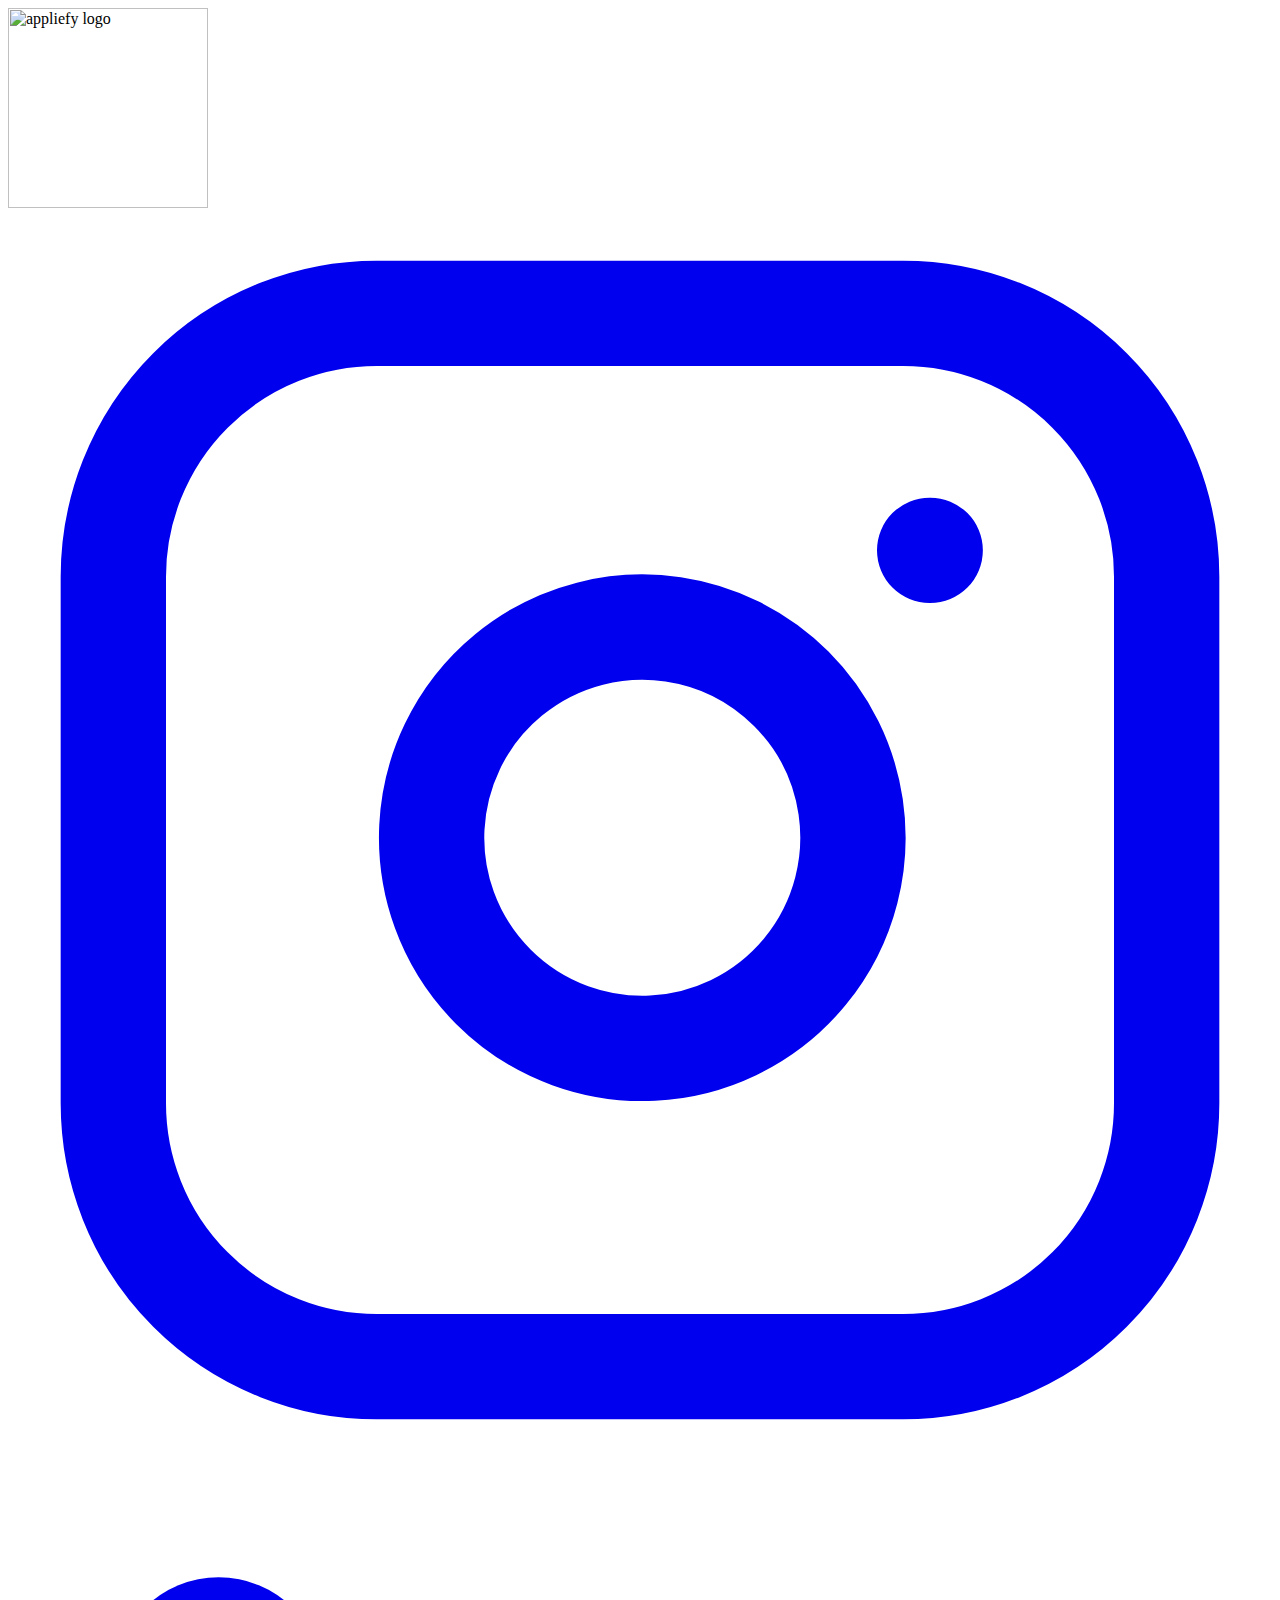
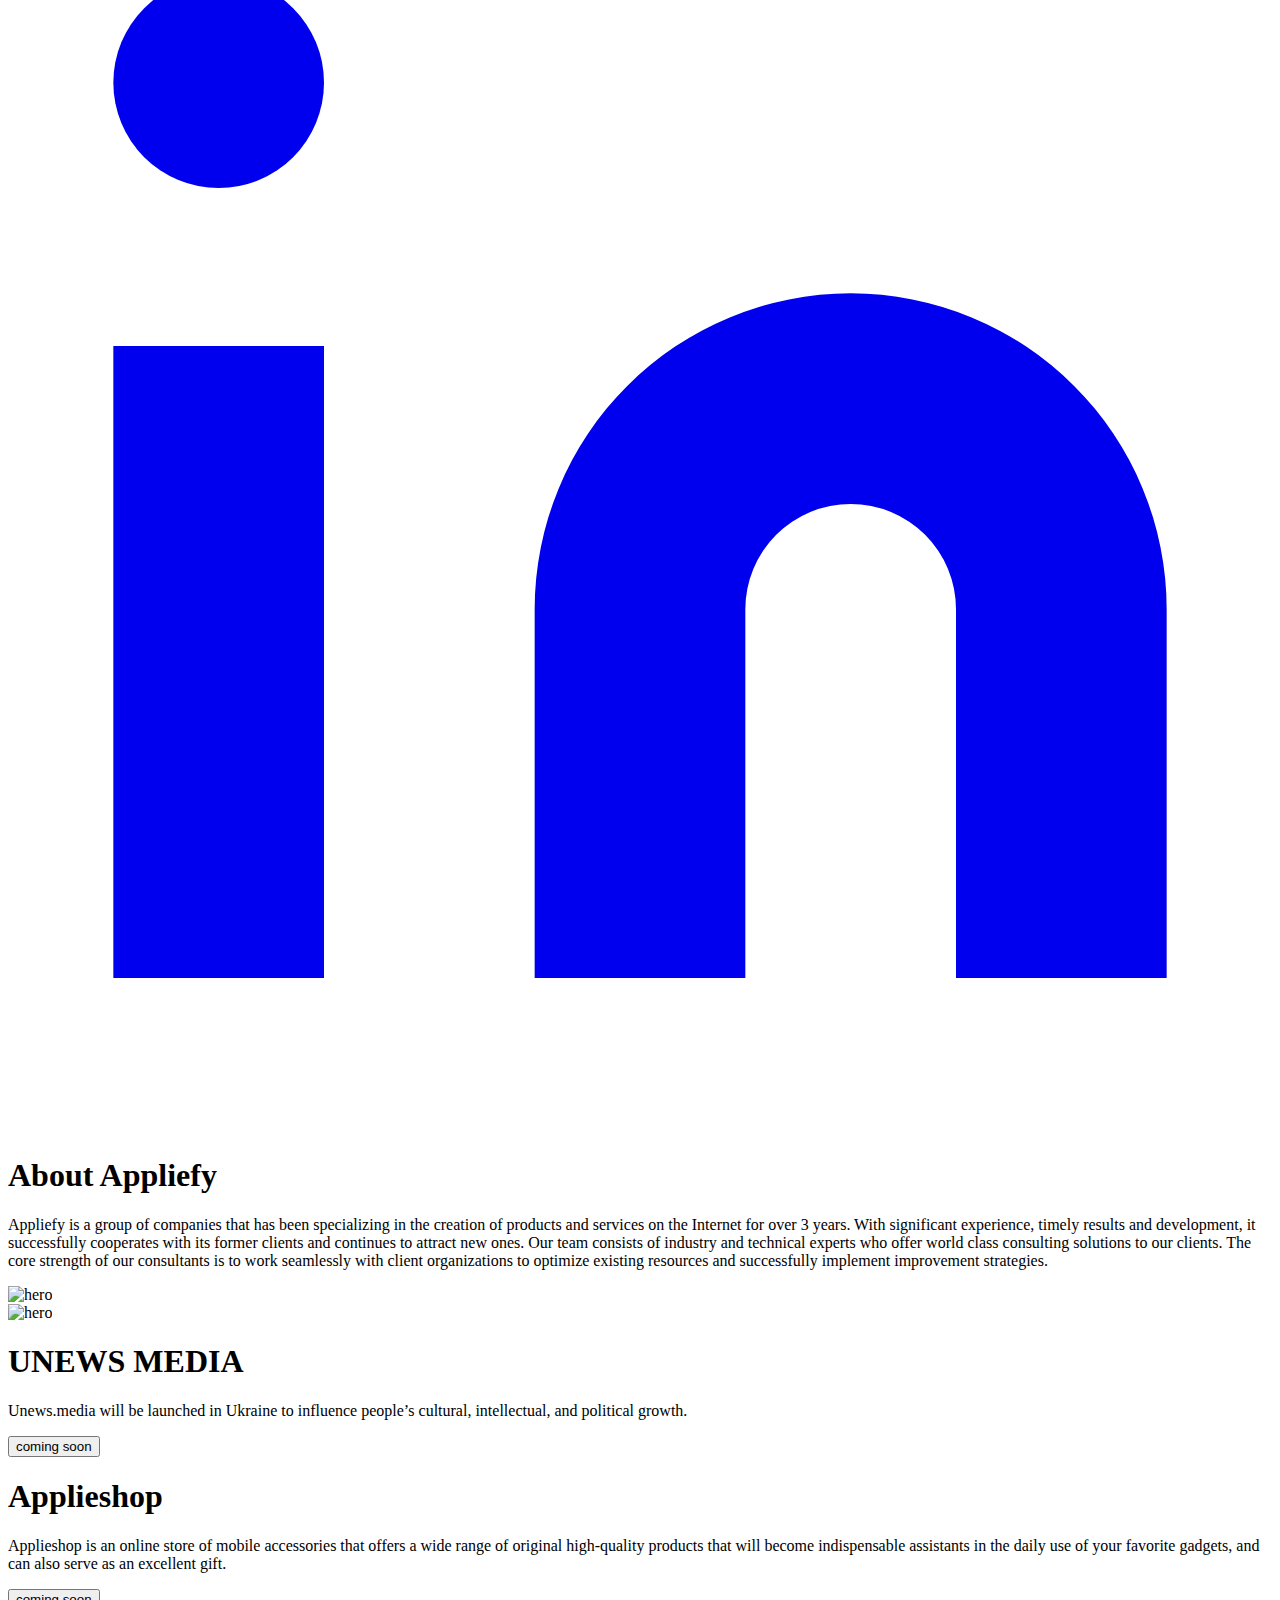
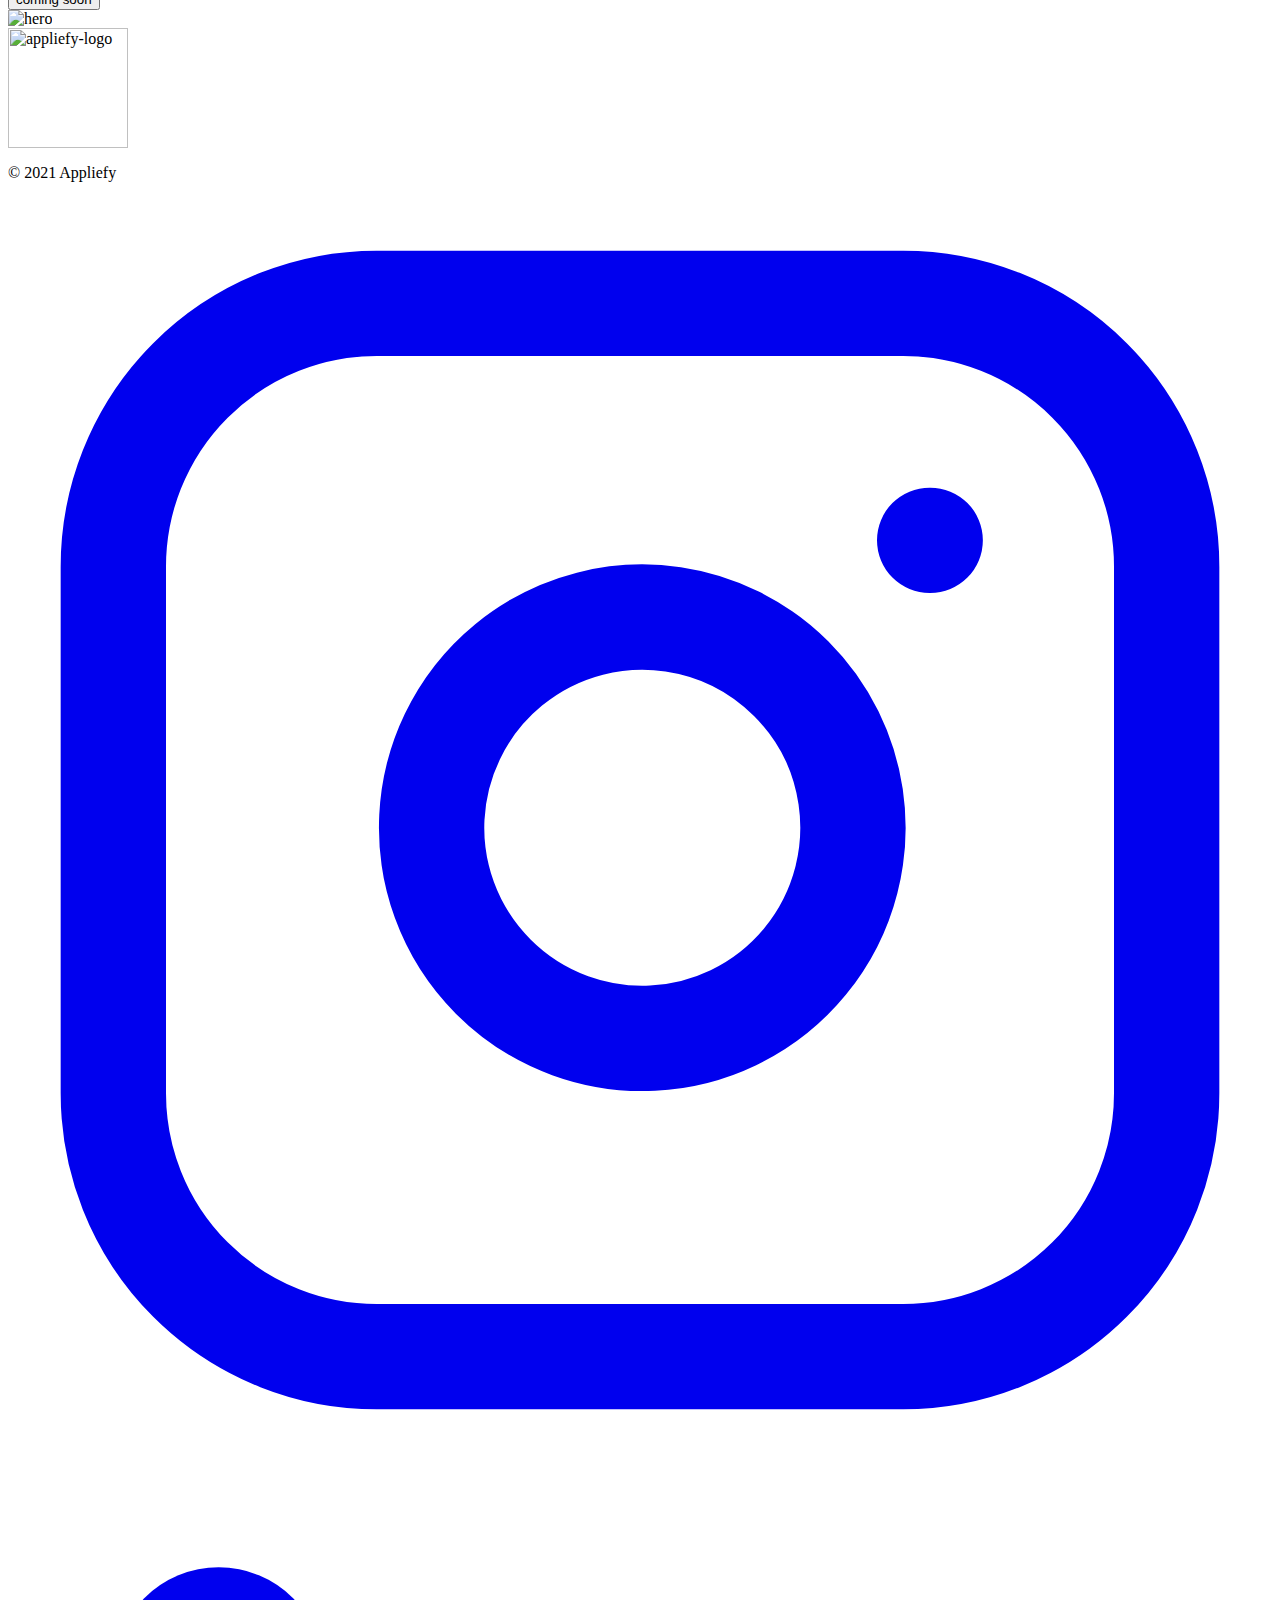
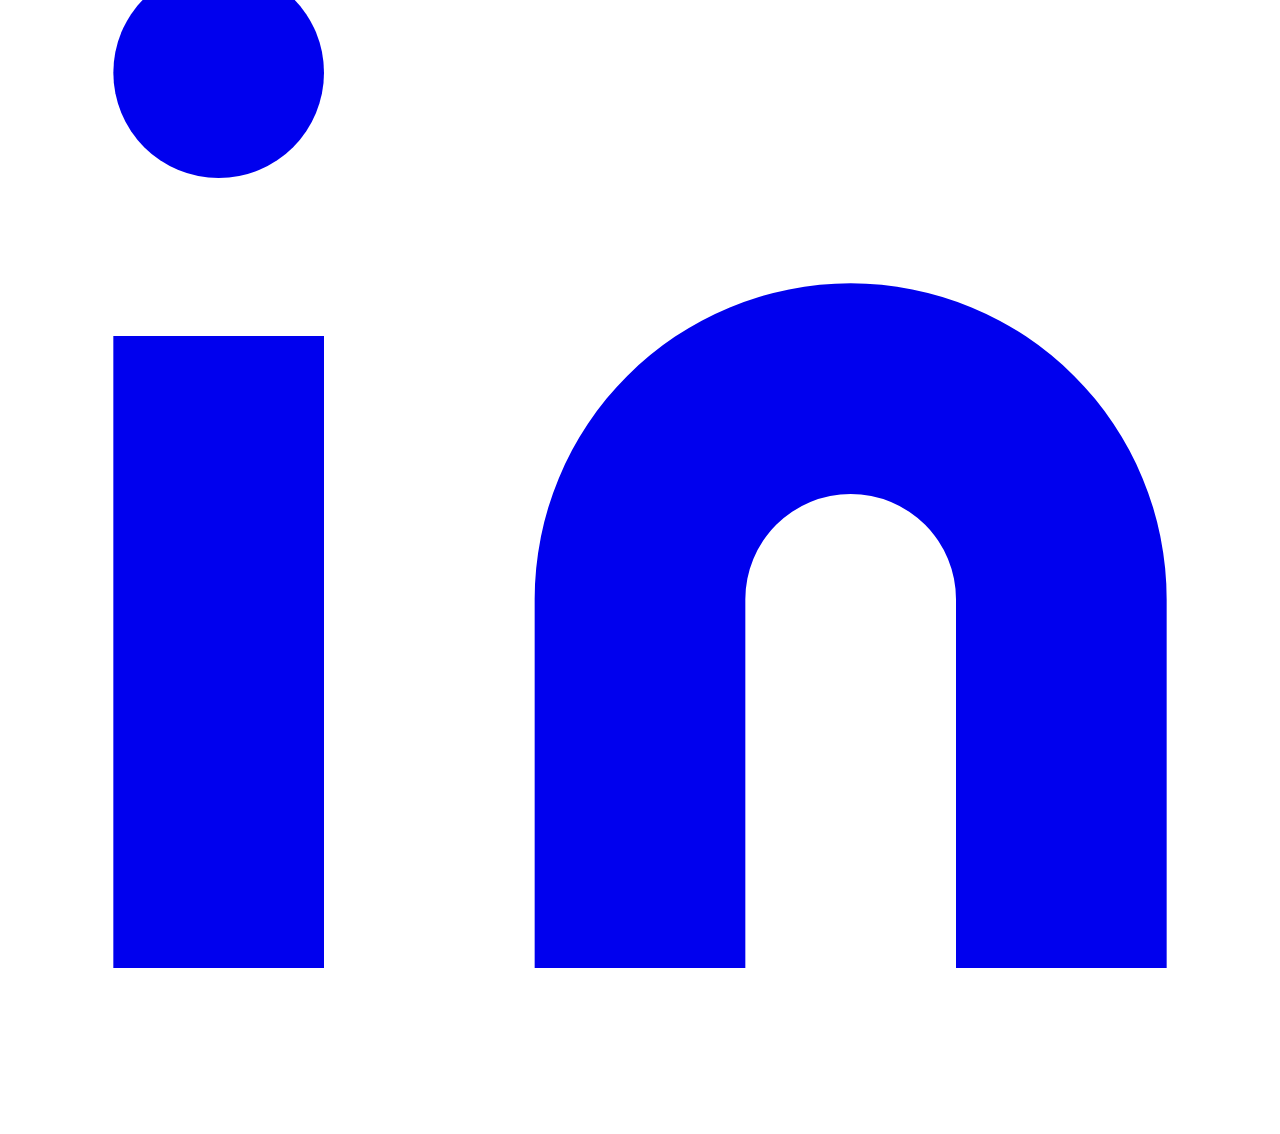
==== index.html @ 3c4018d5 "new site" ====
<html/>
         <head>
           <title>Appliefy</title>

           <link href="https://unpkg.com/tailwindcss@^1.0/dist/tailwind.min.css" rel="stylesheet">
        <meta name="viewport" content="width=device-width, initial-scale=1.0">
        <meta name="title" content="Appliefy">
<meta name="description" content="Appliefy is a group of companies that has been specializing in the creation of products and services on the Internet for over 3 years.">

<!-- Open Graph / Facebook -->
<meta property="og:type" content="website">
<meta property="og:url" content="http://appliefy.com/">
<meta property="og:title" content="Appliefy">
<meta property="og:description" content="Appliefy is a group of companies that has been specializing in the creation of products and services on the Internet for over 3 years.">
<meta property="og:image" content="https://appliefy.com/tild6431-3437-4137-a436-316665343639/Qwerty12.png">

<!-- Twitter -->
<meta property="twitter:card" content="summary_large_image">
<meta property="twitter:url" content="http://appliefy.com/">
<meta property="twitter:title" content="Appliefy">
<meta property="twitter:description" content="Appliefy is a group of companies that has been specializing in the creation of products and services on the Internet for over 3 years.">
<meta property="twitter:image" content="https://appliefy.com/tild6431-3437-4137-a436-316665343639/Qwerty12.png">
         </head>
         <body>
          <header class="text-gray-600 body-font">
  <div class="container mx-auto flex flex-wrap p-5 flex-col md:flex-row items-center">
    <a class="flex title-font font-medium items-center text-gray-900 mb-4 md:mb-0">
      <img width="200px" height="200px" src="img/logo.png" alt="appliefy logo">
    </a>
   
  <span class="inline-flex sm:ml-auto sm:mt-0 mt-4 justify-center sm:justify-start">
    
      <a  href="https://www.instagram.com/appliefy/" class="ml-3 text-gray-500">
        <svg fill="none" stroke="currentColor" stroke-linecap="round" stroke-linejoin="round" stroke-width="2" class="w-5 h-5" viewBox="0 0 24 24">
          <rect width="20" height="20" x="2" y="2" rx="5" ry="5"></rect>
          <path d="M16 11.37A4 4 0 1112.63 8 4 4 0 0116 11.37zm1.5-4.87h.01"></path>
        </svg>
      </a>
      <a href="https://linkedin.com/company/appliefy" class="ml-3 text-gray-500">
        <svg fill="currentColor" stroke="currentColor" stroke-linecap="round" stroke-linejoin="round" stroke-width="0" class="w-5 h-5" viewBox="0 0 24 24">
          <path stroke="none" d="M16 8a6 6 0 016 6v7h-4v-7a2 2 0 00-2-2 2 2 0 00-2 2v7h-4v-7a6 6 0 016-6zM2 9h4v12H2z"></path>
          <circle cx="4" cy="4" r="2" stroke="none"></circle>
        </svg>
      </a>
    </span>
  </div>

</header>
<!-- section two -->
<section class="text-gray-600 body-font">
  <div class="container mx-auto flex px-5 py-24 md:flex-row flex-col items-center">
    <div class="lg:flex-grow md:w-1/2 lg:pr-24 md:pr-16 flex flex-col md:items-start md:text-left mb-16 md:mb-0 items-center text-center">
      <h1 class="title-font sm:text-4xl text-3xl mb-4 font-medium text-gray-900">About  Appliefy
    
      </h1>
      <p class="mb-8 leading-relaxed">Appliefy is a group of companies that has been specializing in the creation of products and services on the Internet for over 3 years. 
With significant experience, timely results and development, it successfully cooperates with its former clients and continues to attract new ones. Our team consists of industry and technical experts who offer world class consulting solutions to our clients. The core strength of our consultants is to work seamlessly with client organizations to optimize existing resources and successfully implement improvement strategies.</p>
      <div class="flex justify-center">
       
      </div>
    </div>
    <div class="lg:max-w-lg lg:w-full md:w-1/2 w-5/6">
      <img class="object-cover object-center rounded" alt="hero" src="img/3.svg">
    </div>
  </div>
</section>

<section class="text-gray-600 body-font">
  <div class="container mx-auto flex px-5 py-24 md:flex-row flex-col items-center">
    <div class="lg:max-w-lg lg:w-full md:w-1/2 w-5/6 mb-10 md:mb-0">
      <img class="object-cover object-center rounded" alt="hero" src="img/2.svg">
    </div>
    <div class="lg:flex-grow md:w-1/2 lg:pl-24 md:pl-16 flex flex-col md:items-start md:text-left items-center text-center">
      <h1 class="title-font sm:text-4xl text-3xl mb-4 font-medium text-gray-900">
UNEWS MEDIA
      </h1>
      <p class="mb-8 leading-relaxed">Unews.media  will be launched in Ukraine to influence people’s cultural, intellectual, and political growth.</p>
      <div class="flex justify-center">
        <button class="inline-flex text-white bg-indigo-500 border-0 py-2 px-6 focus:outline-none hover:bg-indigo-600 rounded text-lg">coming soon</button>
         
      </div>
    </div>
  </div>
</section>

<section class="text-gray-600 body-font">
  <div class="container mx-auto flex px-5 py-24 md:flex-row flex-col items-center">
    <div class="lg:flex-grow md:w-1/2 lg:pr-24 md:pr-16 flex flex-col md:items-start md:text-left mb-16 md:mb-0 items-center text-center">
       <h1 class="title-font sm:text-4xl text-3xl mb-4 font-medium text-gray-900">Applieshop
      </h1>
      <p class="mb-8 leading-relaxed">Applieshop is an online store of mobile accessories that offers a wide range of original high-quality products that will become indispensable assistants in the daily use of your favorite gadgets, and can also serve as an excellent gift.</p>
      <div class="flex justify-center">
        <button class="inline-flex text-white bg-indigo-500 border-0 py-2 px-6 focus:outline-none hover:bg-indigo-600 rounded text-lg">coming soon</button>
      </div>
       
    </div>
    <div class="lg:max-w-lg lg:w-full md:w-1/2 w-5/6">
      <img class="object-cover object-center rounded" alt="hero" src="img/1.svg">
    </div>
  </div>
</section>


<footer class="text-gray-600 body-font">
  <div class="container px-5 py-8 mx-auto flex items-center sm:flex-row flex-col">
    <a class="flex title-font font-medium items-center md:justify-start justify-center text-gray-900">
     <img width="120px" height="120px" src="img/logo.png" alt="appliefy-logo">
    </a>
    <p class="text-sm text-gray-500 sm:ml-4 sm:pl-4 sm:border-l-2 sm:border-gray-200 sm:py-2 sm:mt-0 mt-4">© 2021 Appliefy
       
    </p>
    <span class="inline-flex sm:ml-auto sm:mt-0 mt-4 justify-center sm:justify-start">
    
      <a  href="https://www.instagram.com/appliefy/" class="ml-3 text-gray-500">
        <svg fill="none" stroke="currentColor" stroke-linecap="round" stroke-linejoin="round" stroke-width="2" class="w-5 h-5" viewBox="0 0 24 24">
          <rect width="20" height="20" x="2" y="2" rx="5" ry="5"></rect>
          <path d="M16 11.37A4 4 0 1112.63 8 4 4 0 0116 11.37zm1.5-4.87h.01"></path>
        </svg>
      </a>
      <a href="https://linkedin.com/company/appliefy" class="ml-3 text-gray-500">
        <svg fill="currentColor" stroke="currentColor" stroke-linecap="round" stroke-linejoin="round" stroke-width="0" class="w-5 h-5" viewBox="0 0 24 24">
          <path stroke="none" d="M16 8a6 6 0 016 6v7h-4v-7a2 2 0 00-2-2 2 2 0 00-2 2v7h-4v-7a6 6 0 016-6zM2 9h4v12H2z"></path>
          <circle cx="4" cy="4" r="2" stroke="none"></circle>
        </svg>
      </a>
    </span>
  </div>
</footer>

         </body>
     </html>
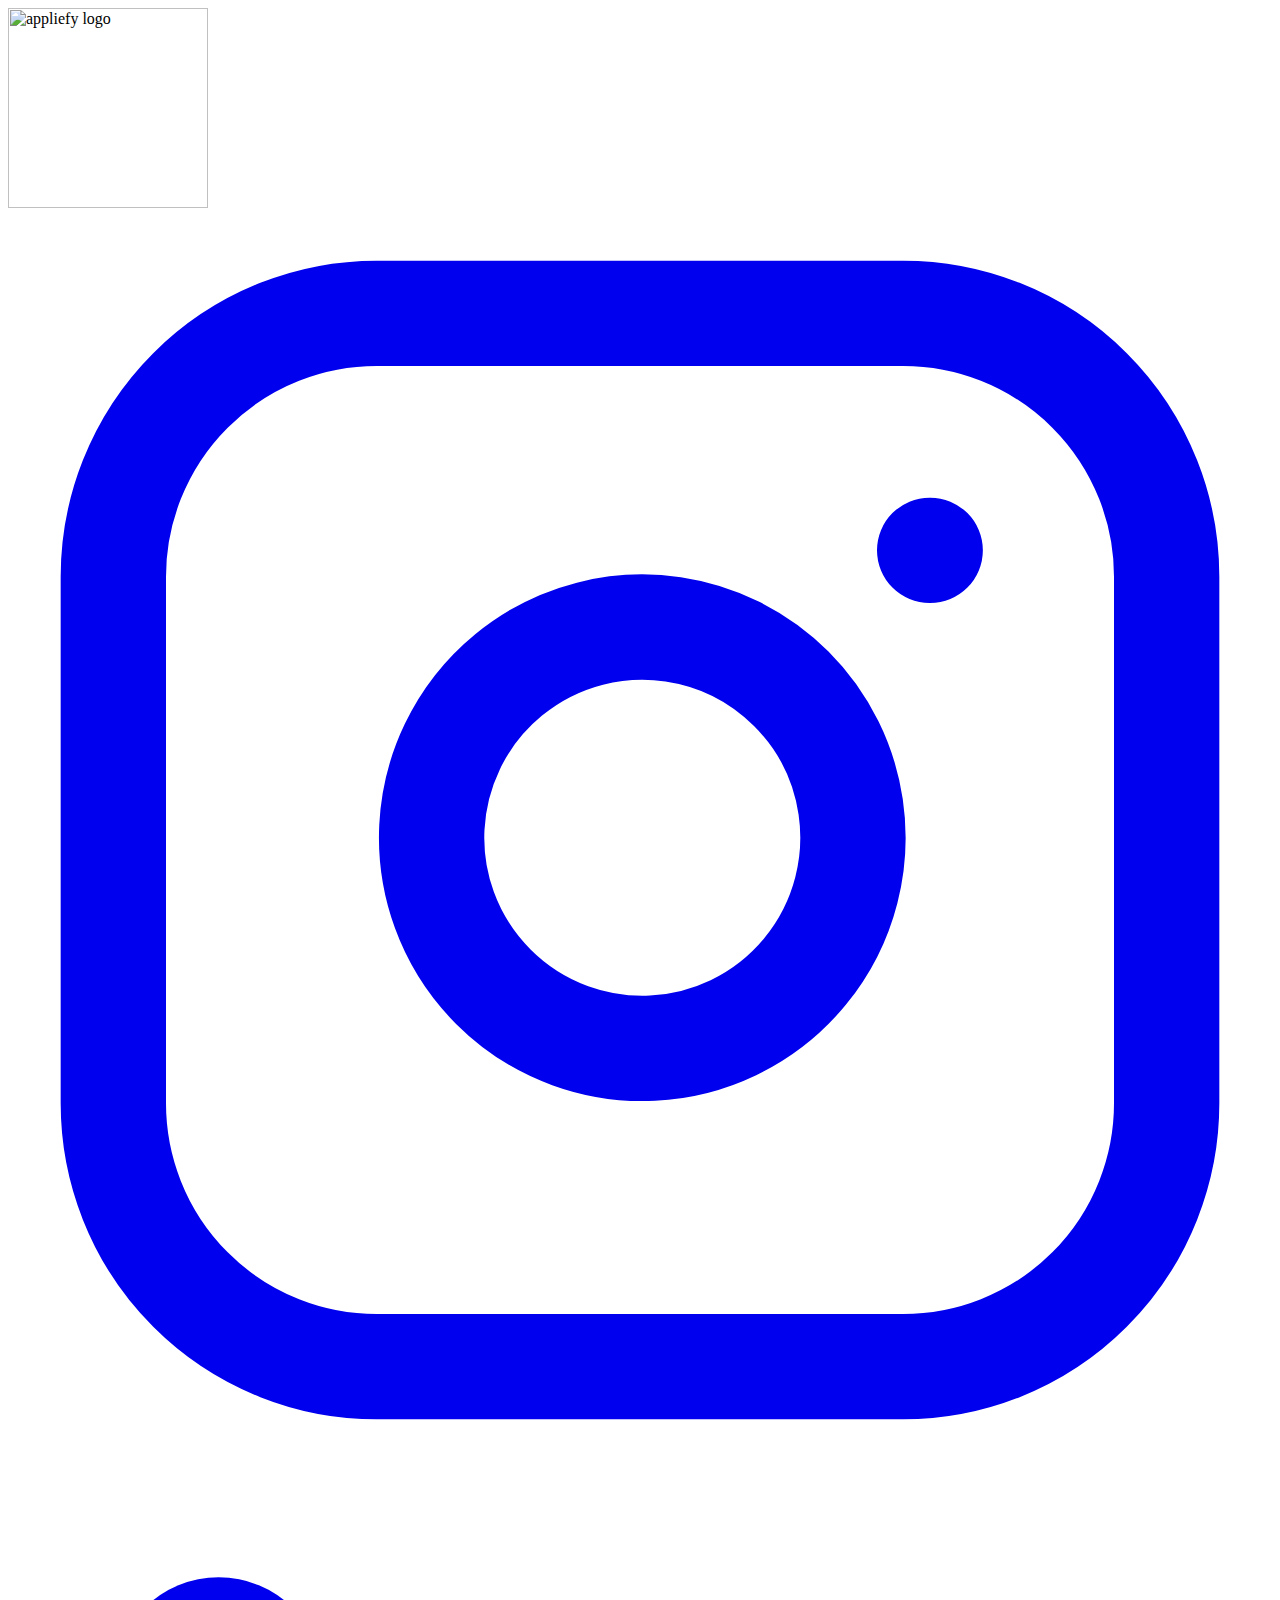
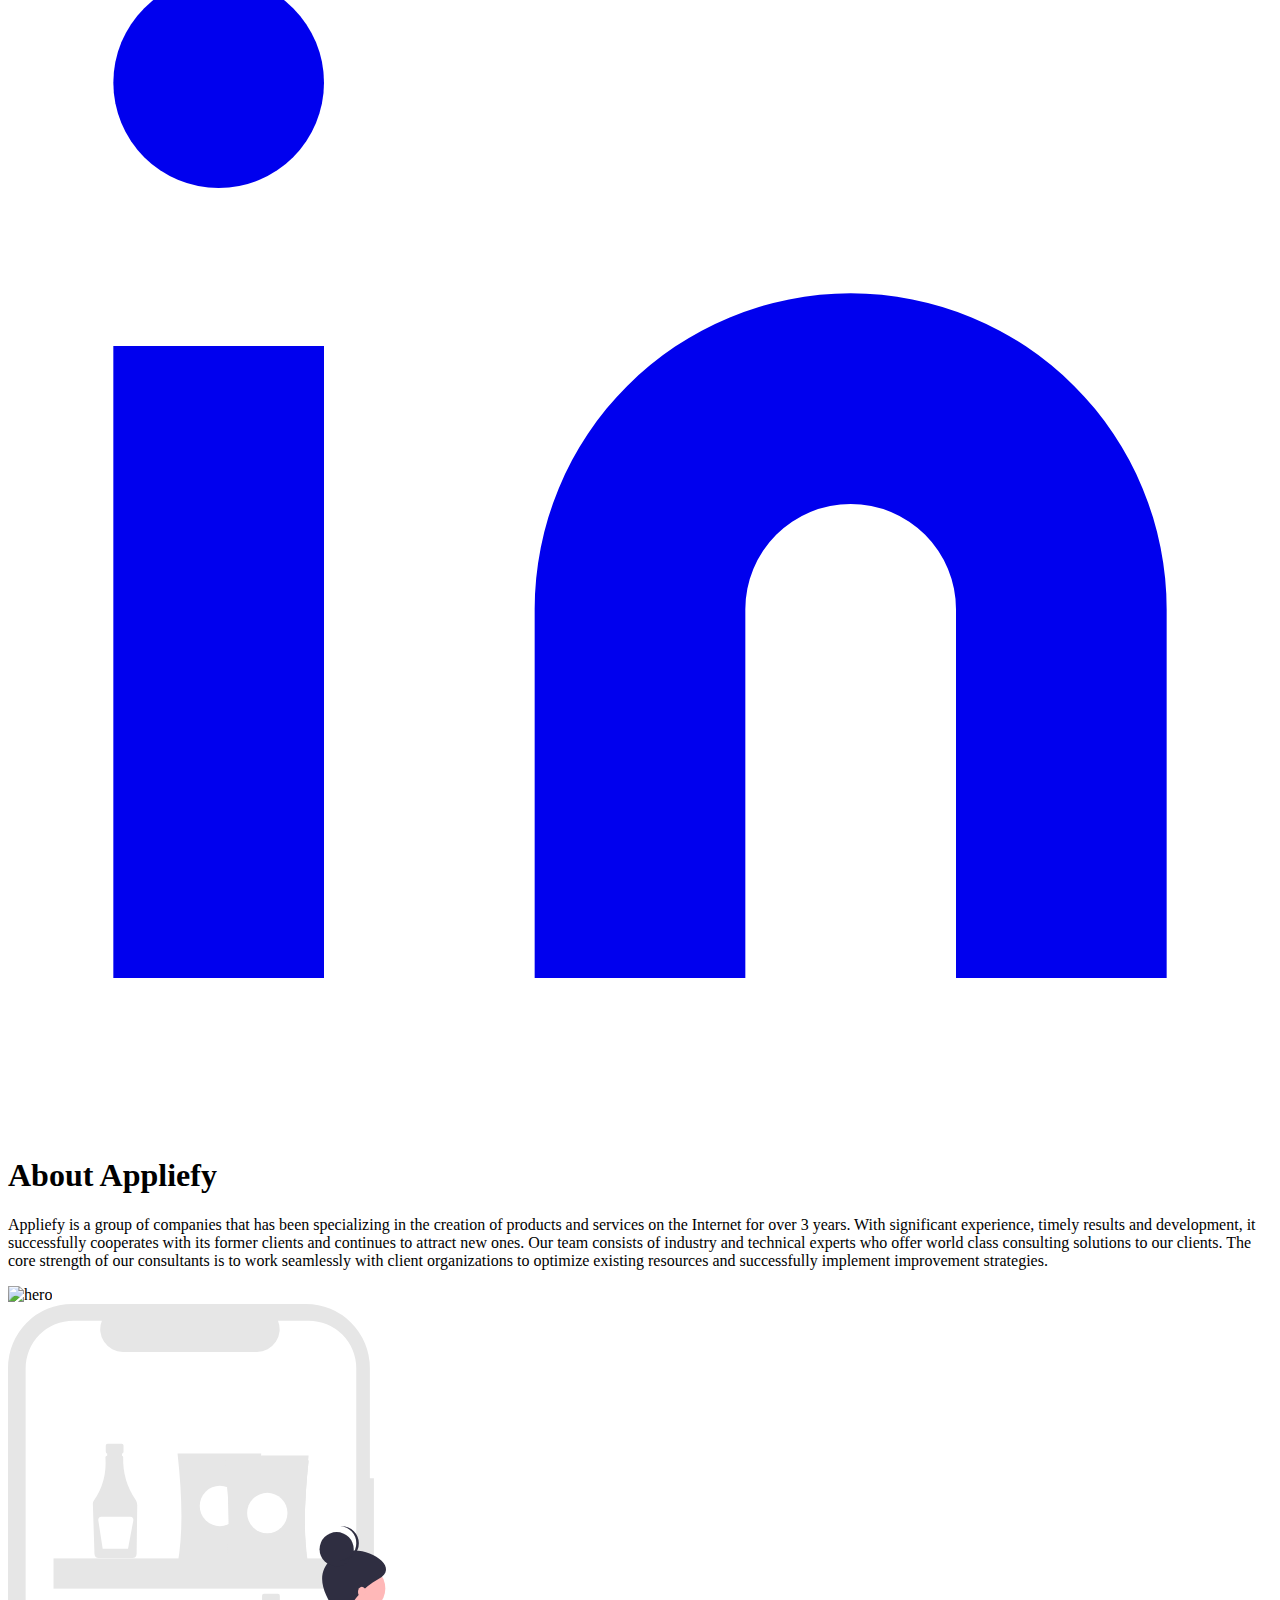
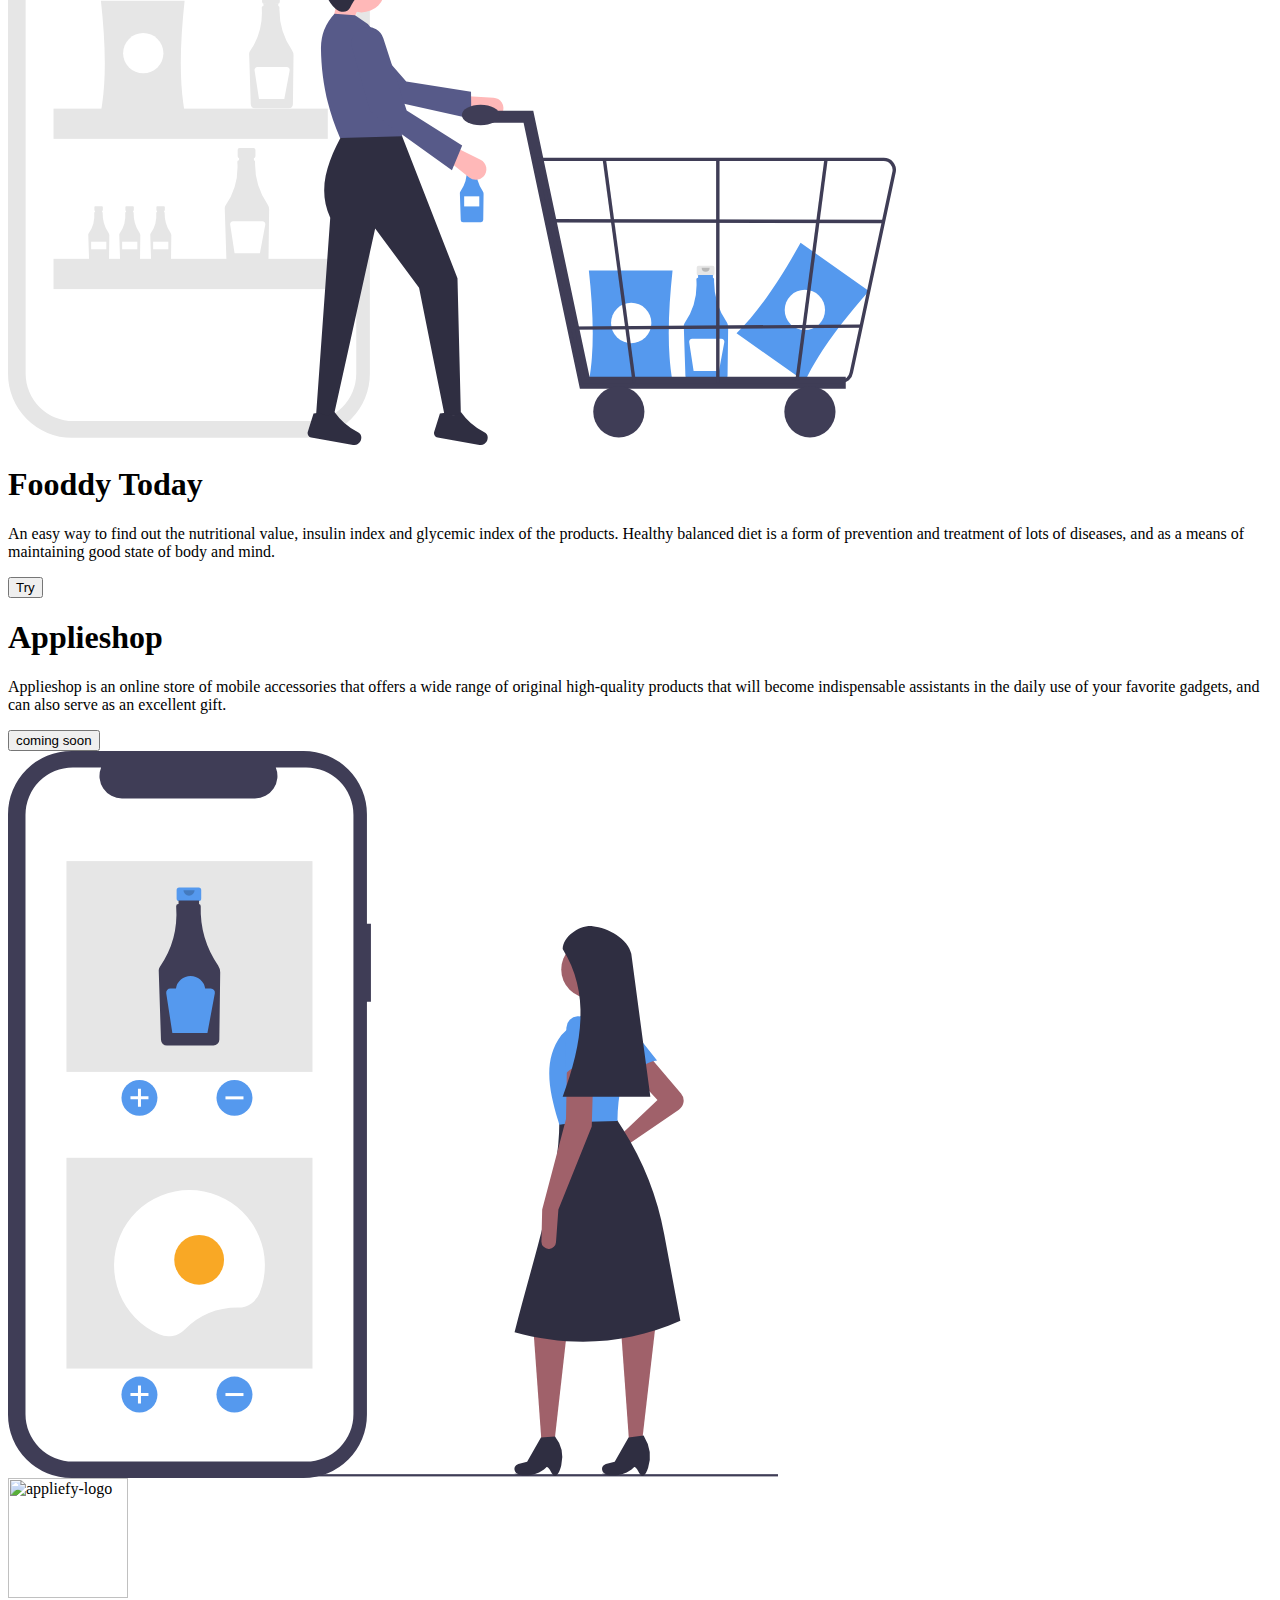
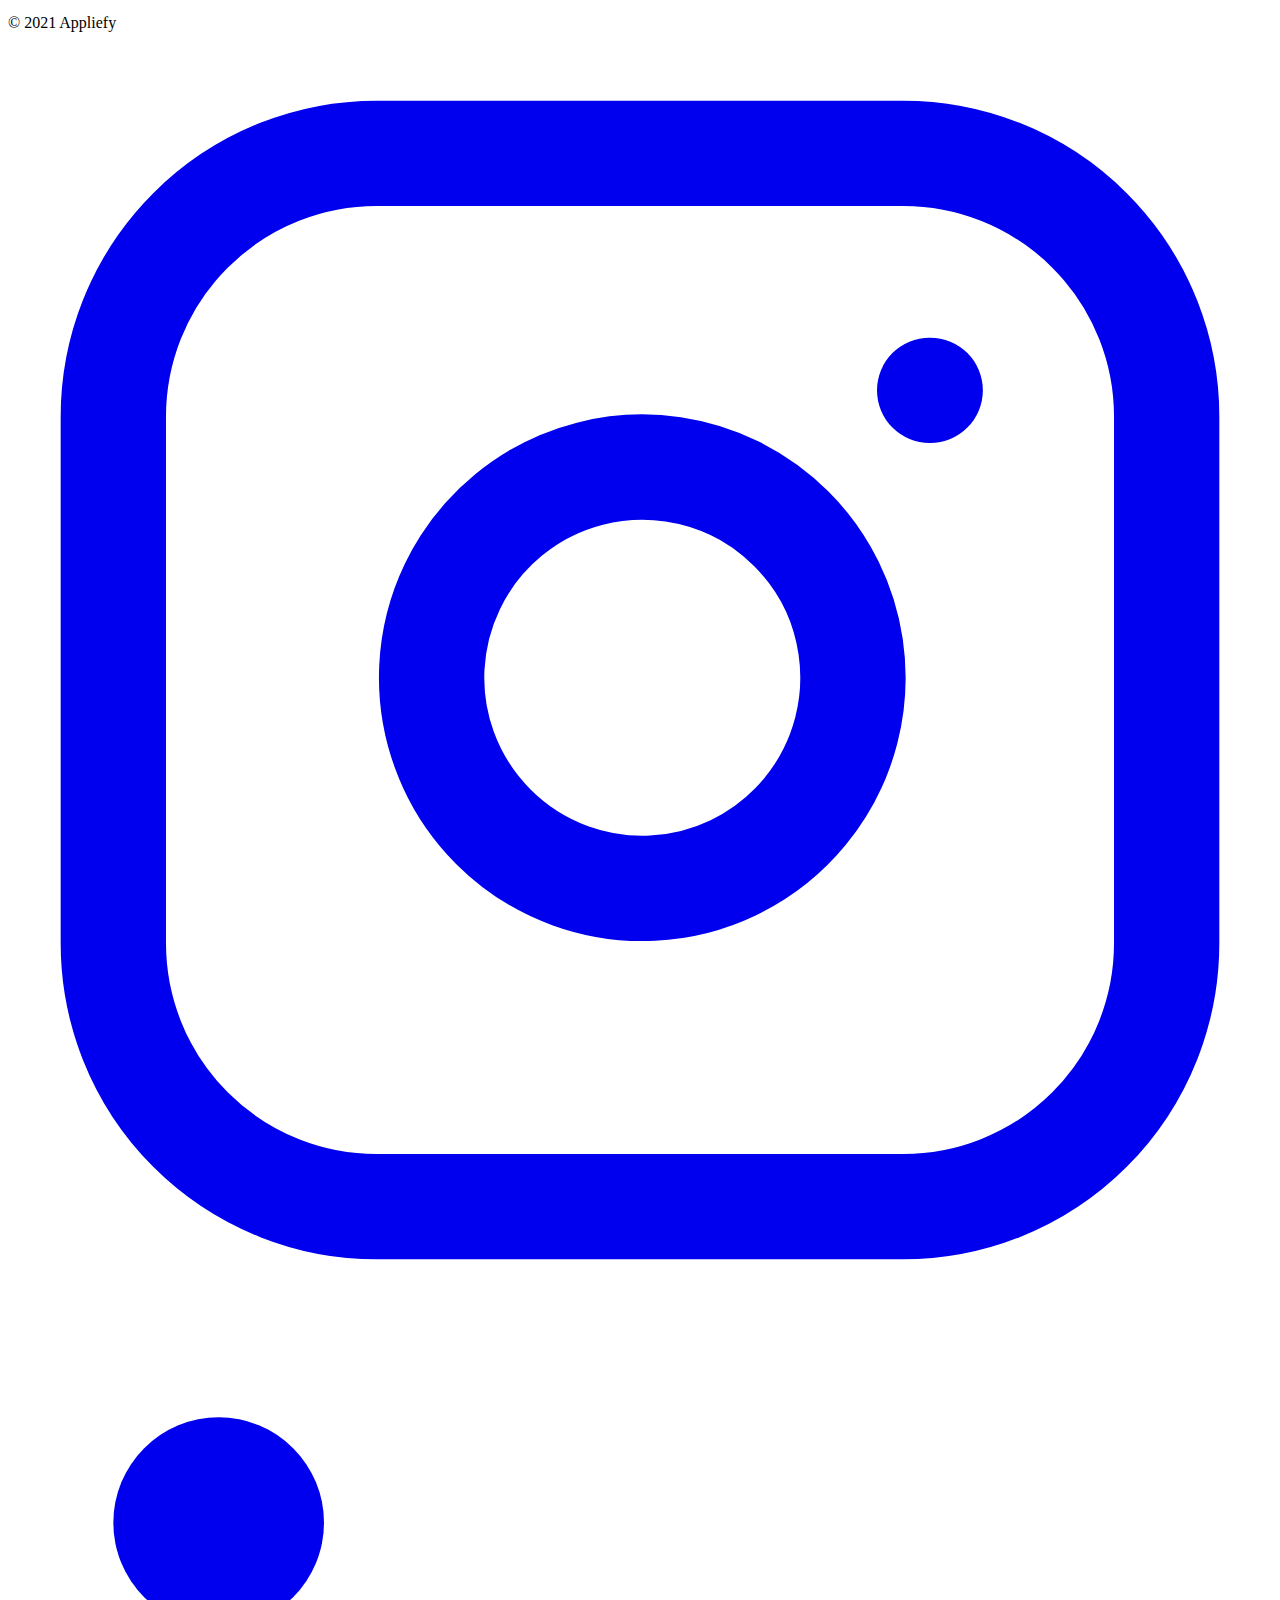
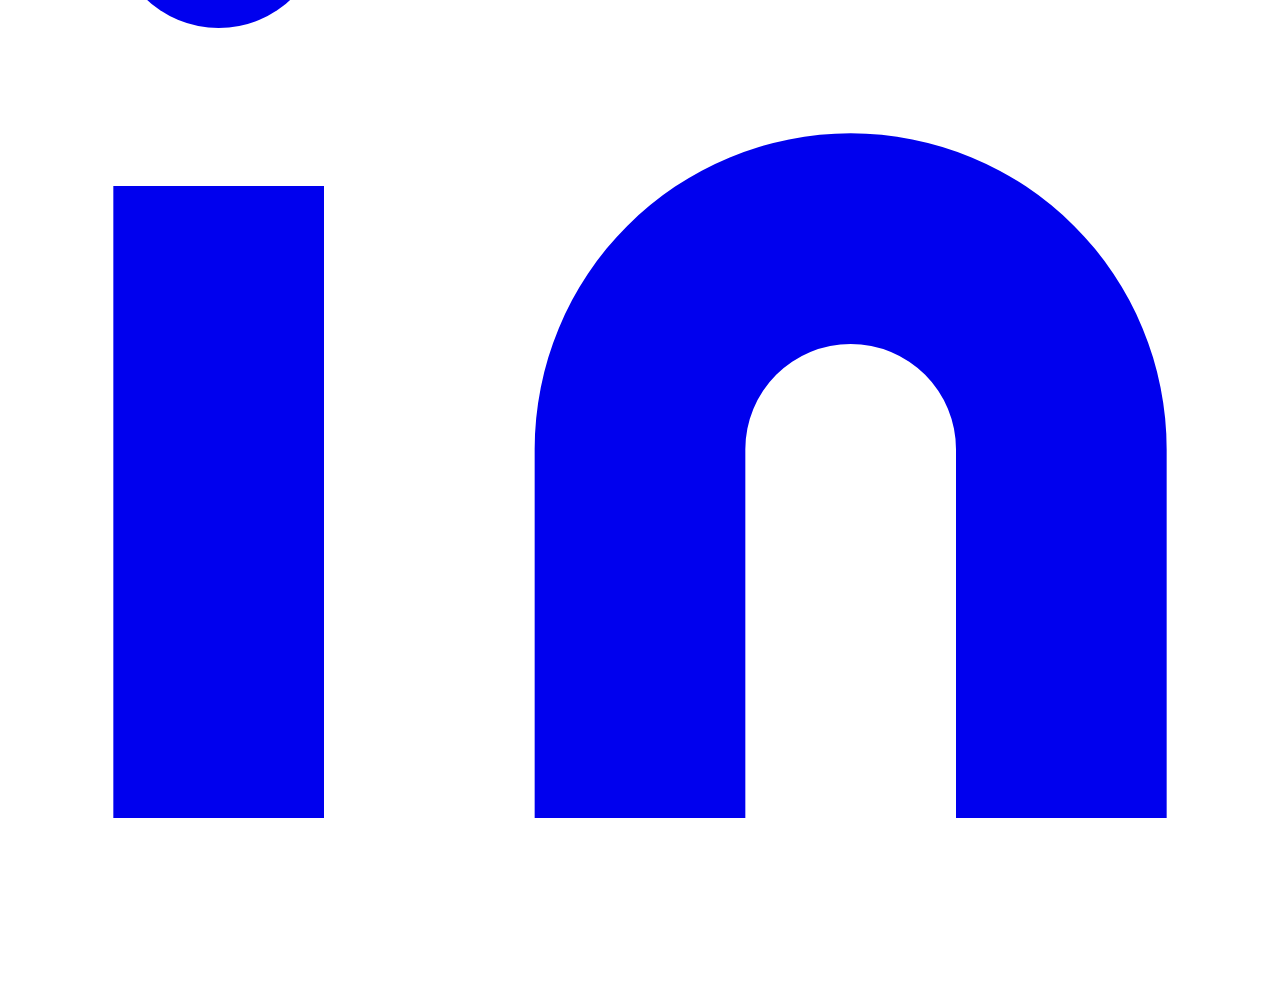
==== commit face7f43: "chanched buttun color and chanched images" ====
--- a/index.html
+++ b/index.html
@@ -1,23 +1,23 @@
   <html/>
          <head>
-           <title>Appliefy</title>
+           <title>Appliefy — Consulting solutions</title>
 
            <link href="https://unpkg.com/tailwindcss@^1.0/dist/tailwind.min.css" rel="stylesheet">
         <meta name="viewport" content="width=device-width, initial-scale=1.0">
-        <meta name="title" content="Appliefy">
+        <meta name="title" content="Appliefy — Consulting solutions">
 <meta name="description" content="Appliefy is a group of companies that has been specializing in the creation of products and services on the Internet for over 3 years.">
-
+<link rel="icon" type="image/png" href="img/favicon.png" />
 <!-- Open Graph / Facebook -->
 <meta property="og:type" content="website">
 <meta property="og:url" content="http://appliefy.com/">
-<meta property="og:title" content="Appliefy">
+<meta property="og:title" content="Appliefy — Consulting solutions">
 <meta property="og:description" content="Appliefy is a group of companies that has been specializing in the creation of products and services on the Internet for over 3 years.">
 <meta property="og:image" content="https://appliefy.com/tild6431-3437-4137-a436-316665343639/Qwerty12.png">
 
 <!-- Twitter -->
 <meta property="twitter:card" content="summary_large_image">
 <meta property="twitter:url" content="http://appliefy.com/">
-<meta property="twitter:title" content="Appliefy">
+<meta property="twitter:title" content="Appliefy — Consulting solutions">
 <meta property="twitter:description" content="Appliefy is a group of companies that has been specializing in the creation of products and services on the Internet for over 3 years.">
 <meta property="twitter:image" content="https://appliefy.com/tild6431-3437-4137-a436-316665343639/Qwerty12.png">
          </head>
@@ -72,11 +72,13 @@
     </div>
     <div class="lg:flex-grow md:w-1/2 lg:pl-24 md:pl-16 flex flex-col md:items-start md:text-left items-center text-center">
       <h1 class="title-font sm:text-4xl text-3xl mb-4 font-medium text-gray-900">
-UNEWS MEDIA
+Fooddy Today
       </h1>
-      <p class="mb-8 leading-relaxed">Unews.media  will be launched in Ukraine to influence people’s cultural, intellectual, and political growth.</p>
+      <p class="mb-8 leading-relaxed">An easy way to find out the nutritional value, insulin index and glycemic index of the products. Healthy balanced diet is a form of prevention and treatment of lots of diseases, and as a means of maintaining good state of body and mind.</p>
       <div class="flex justify-center">
-        <button class="inline-flex text-white bg-indigo-500 border-0 py-2 px-6 focus:outline-none hover:bg-indigo-600 rounded text-lg">coming soon</button>
+        <form action="https://fooddy.today"></form>
+        <button class="inline-flex text-white bg-blue-500 border-0 py-2 px-6 focus:outline-none hover:bg-blue-600 rounded text-lg" onclick="location.href='https://fooddy.today'">Try</button>
+      </form>
          
       </div>
     </div>
@@ -90,7 +92,7 @@
       </h1>
       <p class="mb-8 leading-relaxed">Applieshop is an online store of mobile accessories that offers a wide range of original high-quality products that will become indispensable assistants in the daily use of your favorite gadgets, and can also serve as an excellent gift.</p>
       <div class="flex justify-center">
-        <button class="inline-flex text-white bg-indigo-500 border-0 py-2 px-6 focus:outline-none hover:bg-indigo-600 rounded text-lg">coming soon</button>
+        <button class="inline-flex text-white bg-blue-500 border-0 py-2 px-6 focus:outline-none hover:bg-blue-600 rounded text-lg">coming soon</button>
       </div>
        
     </div>
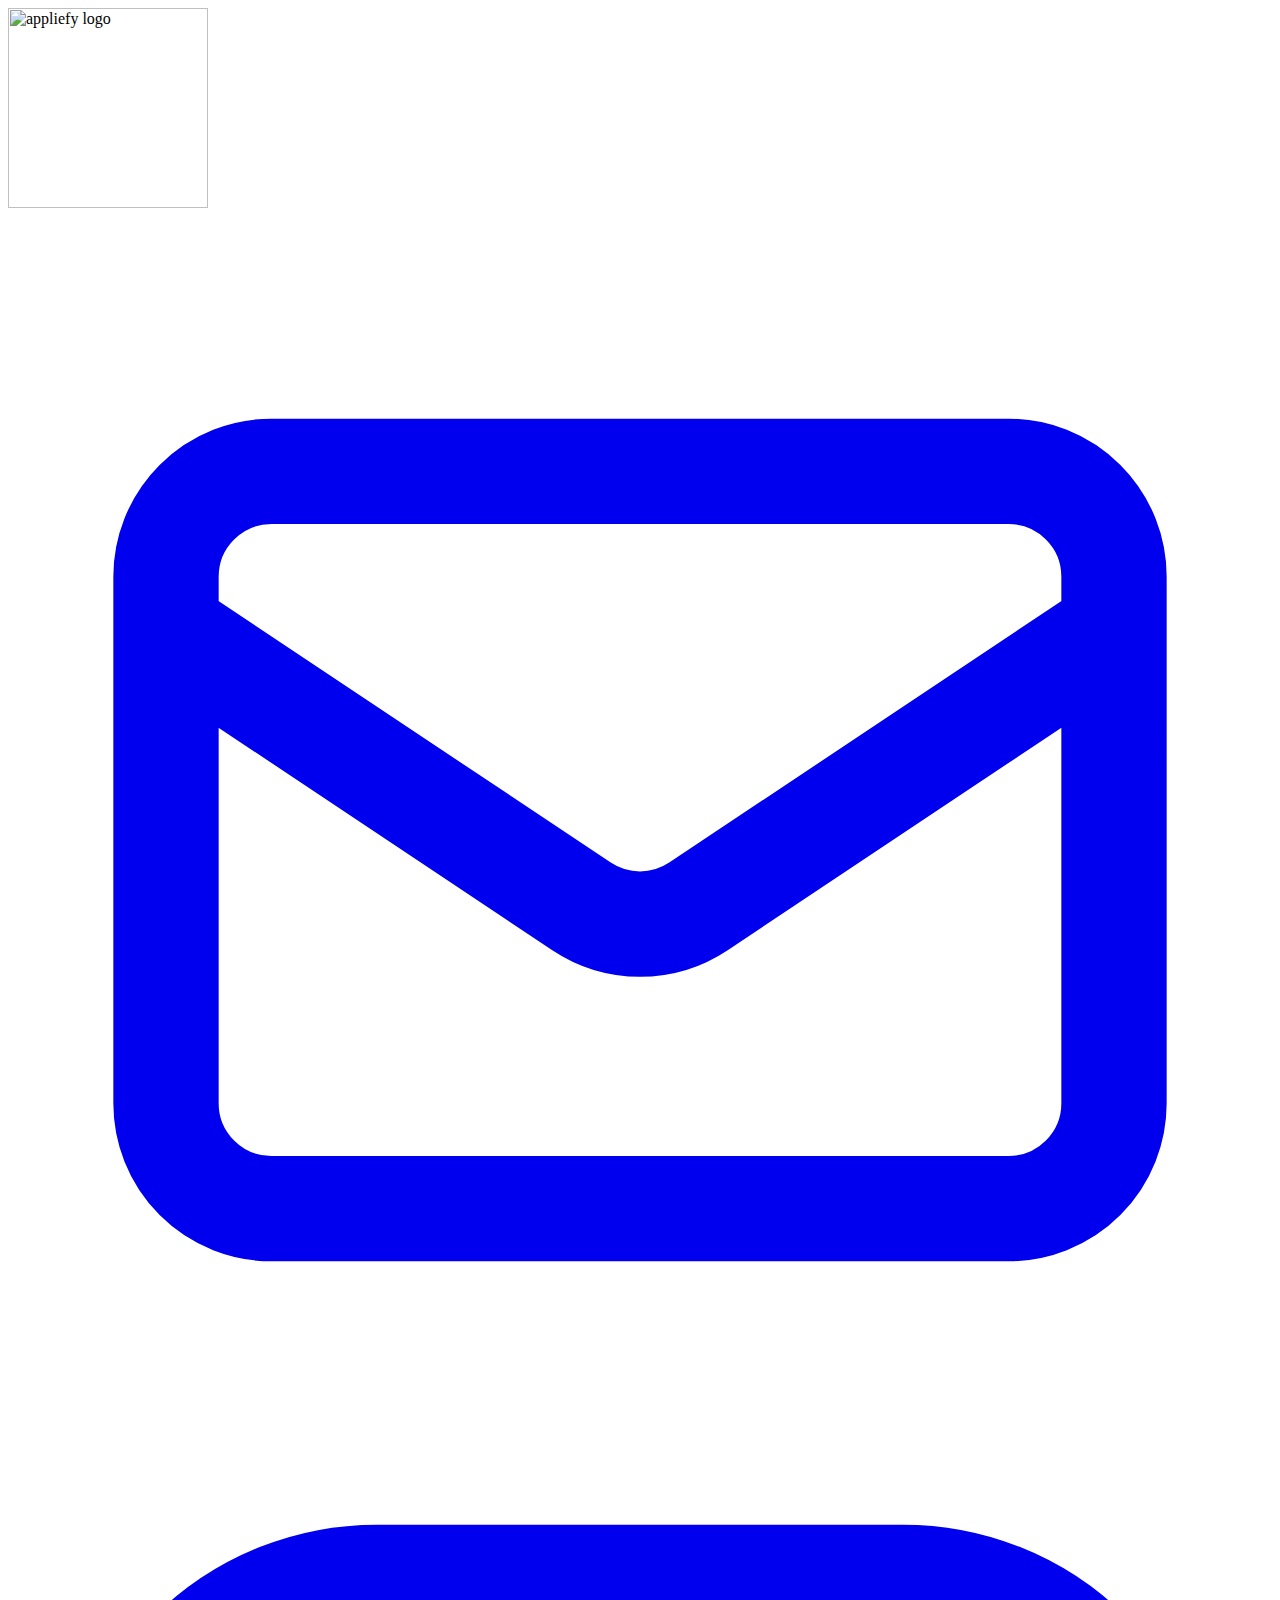
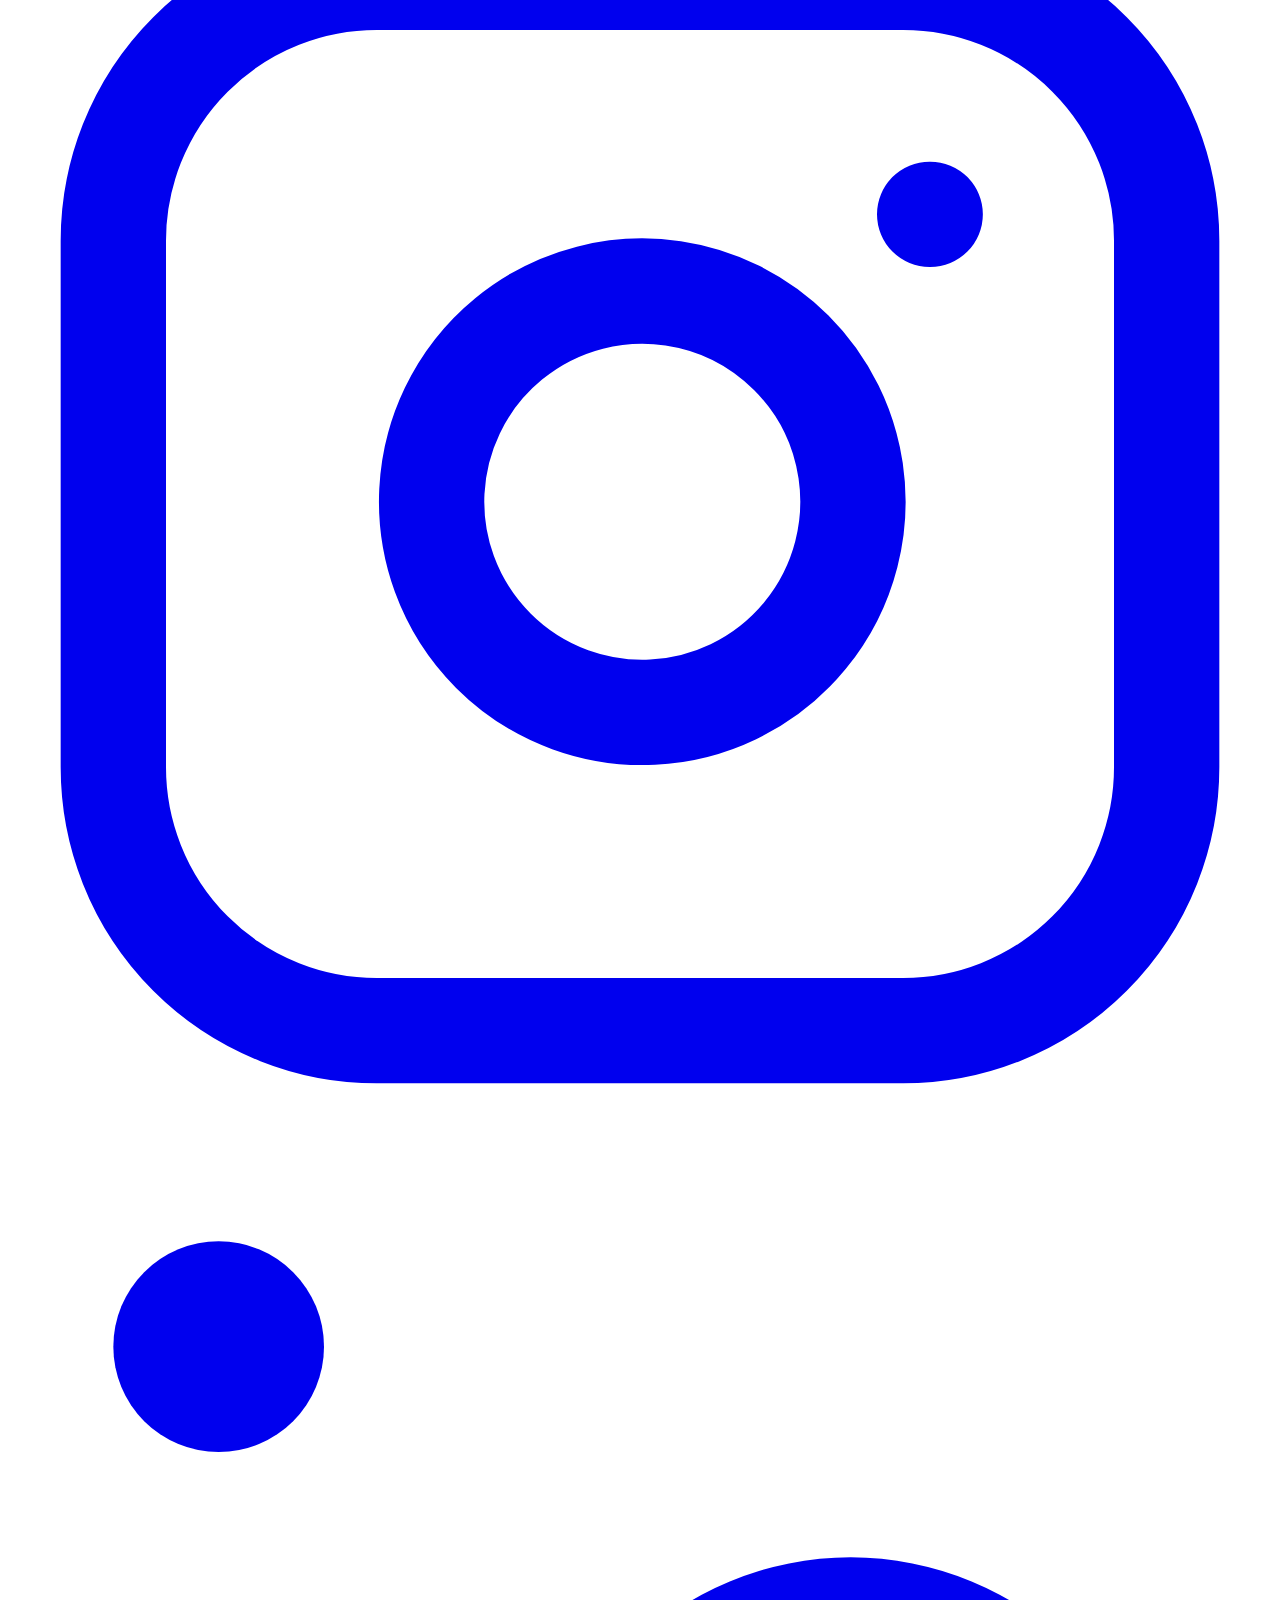
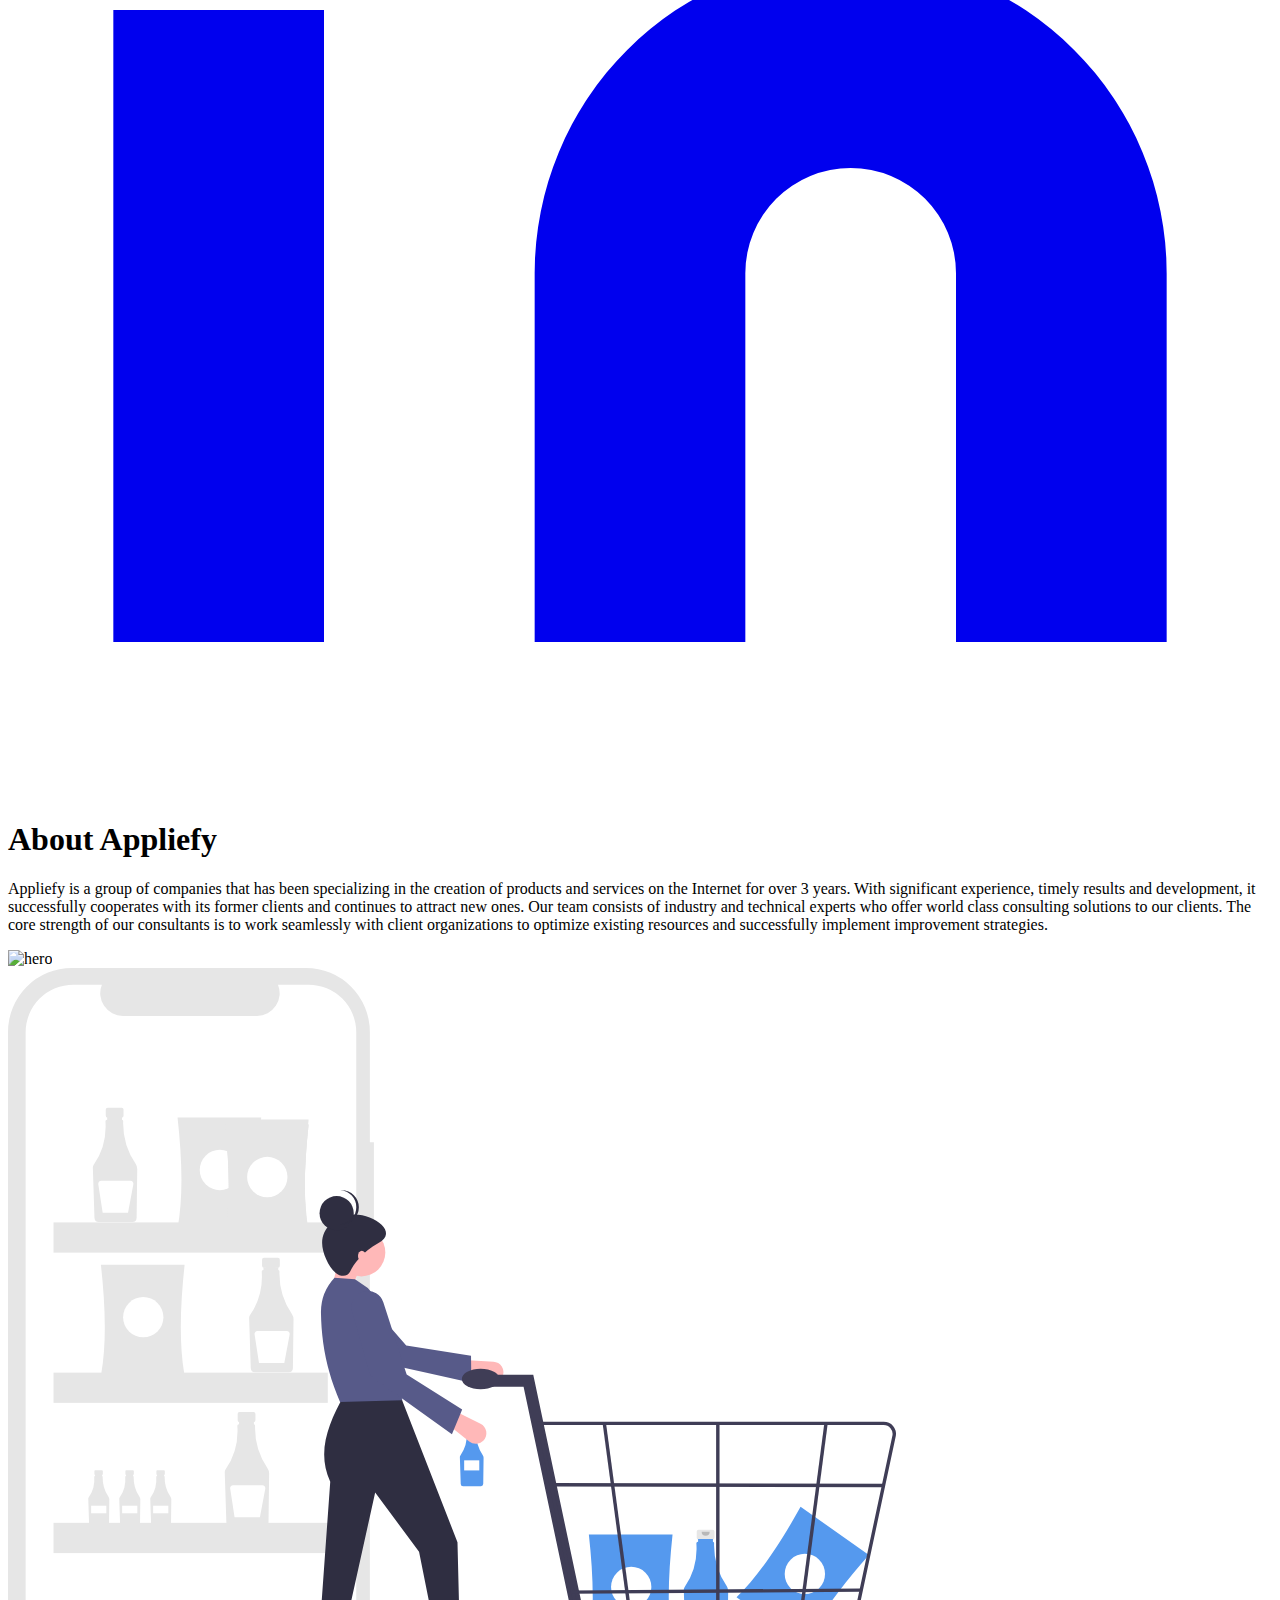
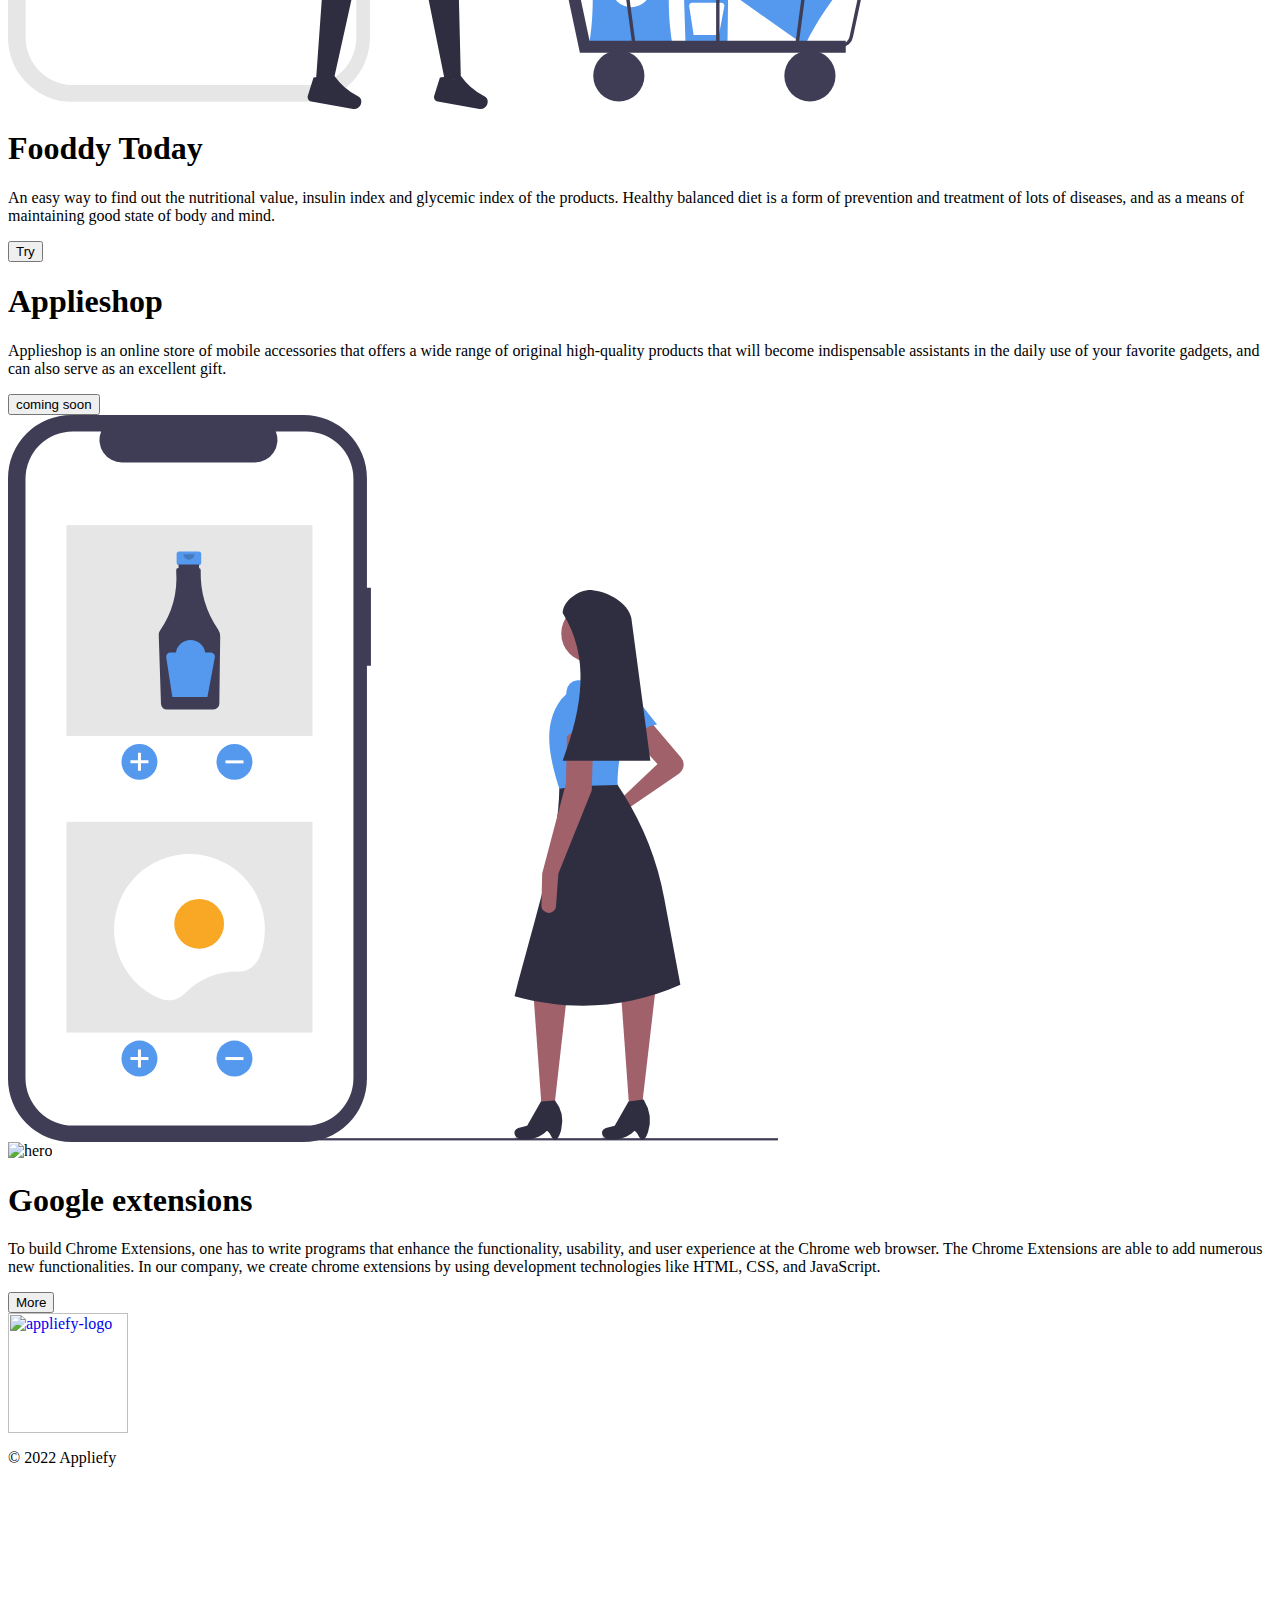
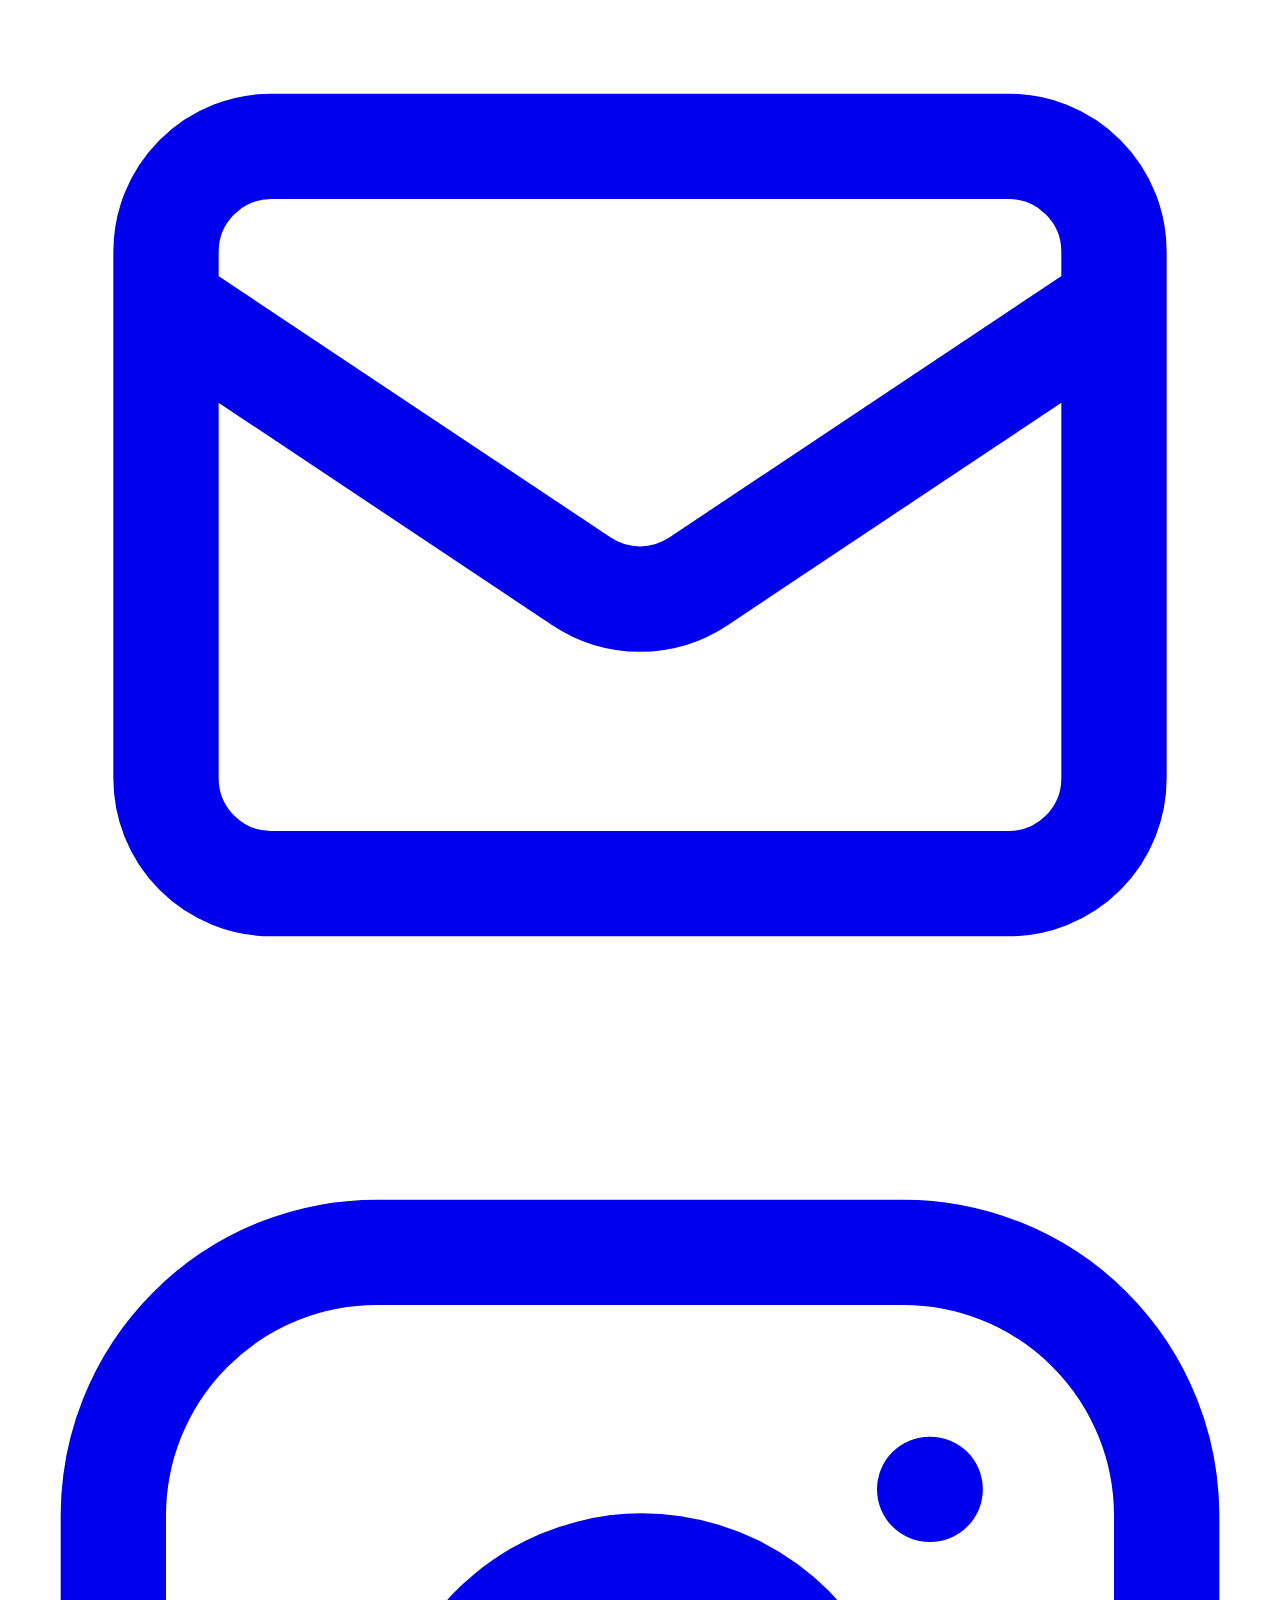
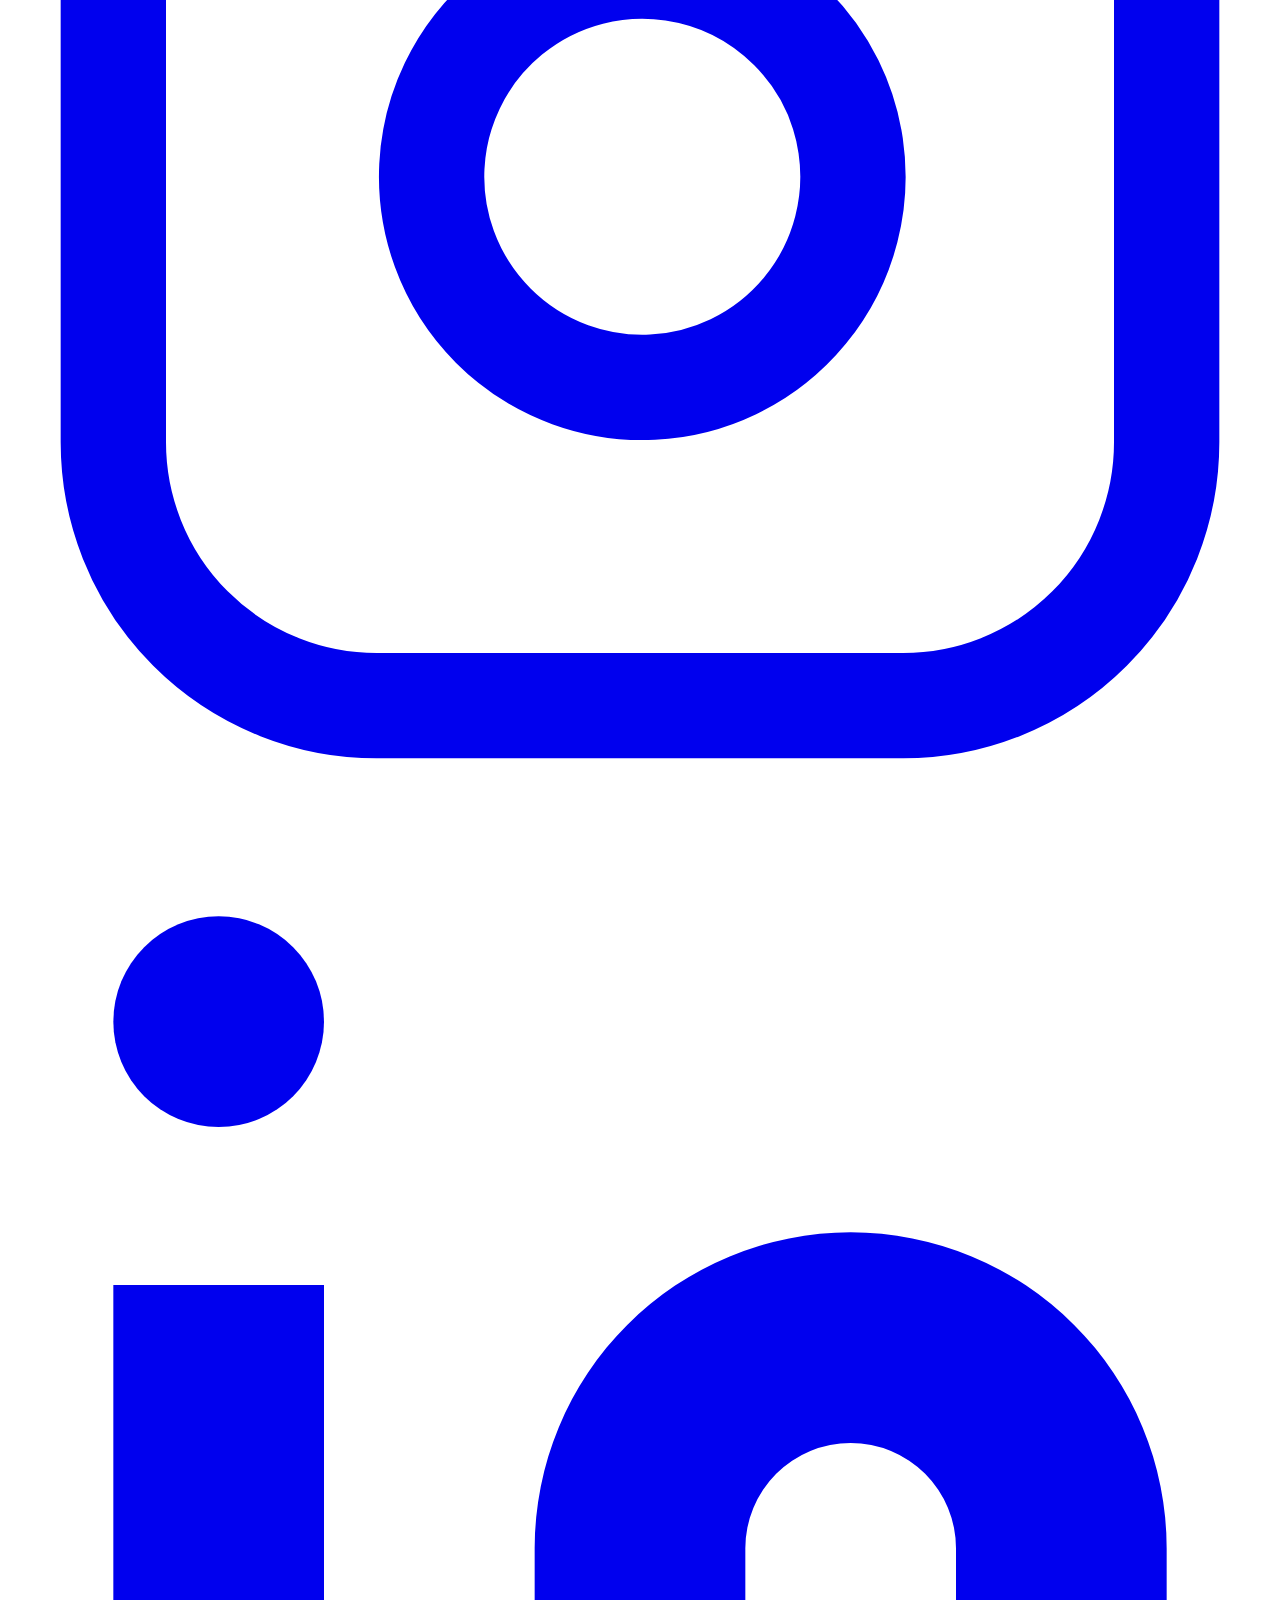
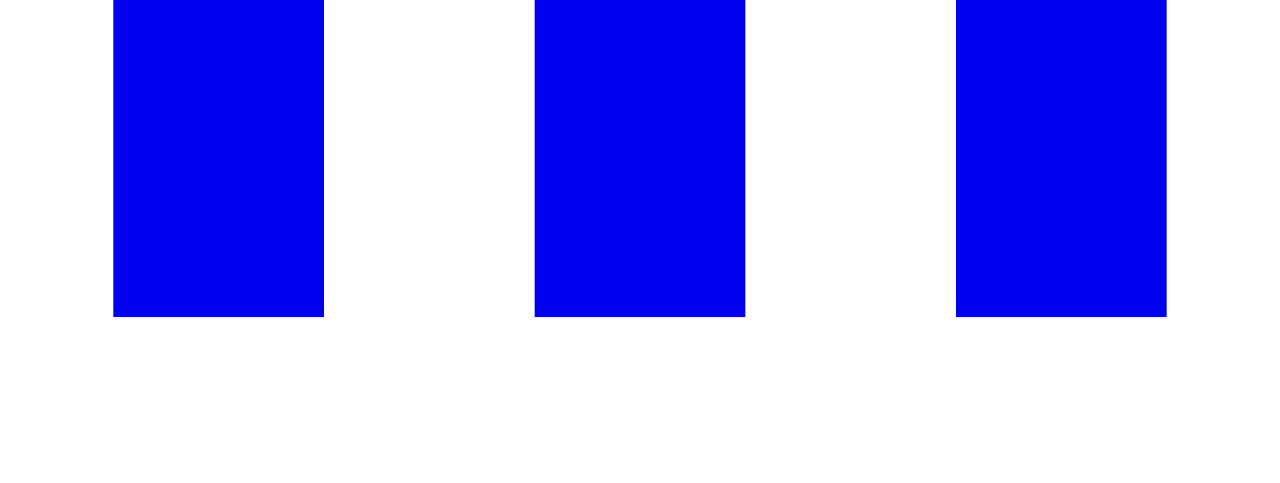
==== commit 2a8f502e: "Update index.html" ====
--- a/index.html
+++ b/index.html
@@ -29,7 +29,9 @@
     </a>
    
   <span class="inline-flex sm:ml-auto sm:mt-0 mt-4 justify-center sm:justify-start">
-    
+    <a  href="mailto:info@appliefy.com" class="ml-3 text-gray-500">
+        <svg class="w-6 h-6" fill="none" stroke="currentColor" viewBox="0 0 24 24" xmlns="http://www.w3.org/2000/svg"><path stroke-linecap="round" stroke-linejoin="round" stroke-width="2" d="M3 8l7.89 5.26a2 2 0 002.22 0L21 8M5 19h14a2 2 0 002-2V7a2 2 0 00-2-2H5a2 2 0 00-2 2v10a2 2 0 002 2z"></path></svg>
+      </a>
       <a  href="https://www.instagram.com/appliefy/" class="ml-3 text-gray-500">
         <svg fill="none" stroke="currentColor" stroke-linecap="round" stroke-linejoin="round" stroke-width="2" class="w-5 h-5" viewBox="0 0 24 24">
           <rect width="20" height="20" x="2" y="2" rx="5" ry="5"></rect>
@@ -76,7 +78,7 @@
       </h1>
       <p class="mb-8 leading-relaxed">An easy way to find out the nutritional value, insulin index and glycemic index of the products. Healthy balanced diet is a form of prevention and treatment of lots of diseases, and as a means of maintaining good state of body and mind.</p>
       <div class="flex justify-center">
-        <form action="https://fooddy.today"></form>
+        <form action="https://fooddy.appliefy.com"></form>
         <button class="inline-flex text-white bg-blue-500 border-0 py-2 px-6 focus:outline-none hover:bg-blue-600 rounded text-lg" onclick="location.href='https://fooddy.today'">Try</button>
       </form>
          
@@ -101,18 +103,40 @@
     </div>
   </div>
 </section>
-
+<section class="text-gray-600 body-font">
+  <div class="container mx-auto flex px-5 py-24 md:flex-row flex-col items-center">
+    <div class="lg:max-w-lg lg:w-full md:w-1/2 w-5/6 mb-10 md:mb-0">
+      <img class="object-cover object-center rounded" alt="hero" src="img/4.svg">
+    </div>
+    <div class="lg:flex-grow md:w-1/2 lg:pl-24 md:pl-16 flex flex-col md:items-start md:text-left items-center text-center">
+      <h1 class="title-font sm:text-4xl text-3xl mb-4 font-medium text-gray-900">
+      Google extensions
+      </h1>
+      <p class="mb-8 leading-relaxed">To build Chrome Extensions, one has to write programs that enhance the functionality, usability, and user experience at the Chrome web browser. The Chrome Extensions are able to add numerous new functionalities. In our company, we create chrome extensions by using development technologies like HTML, CSS, and JavaScript.</p>
+      <div class="flex justify-center">
+        <form action="./ex.html"></form>
+        <button class="inline-flex text-white bg-blue-500 border-0 py-2 px-6 focus:outline-none hover:bg-blue-600 rounded text-lg" onclick="location.href='./ex.html'">More</button>
+      </form>
+         
+      </div>
+    </div>
+  </div>
+</section>
 
 <footer class="text-gray-600 body-font">
   <div class="container px-5 py-8 mx-auto flex items-center sm:flex-row flex-col">
-    <a class="flex title-font font-medium items-center md:justify-start justify-center text-gray-900">
+    <a href="./" class="flex title-font font-medium items-center md:justify-start justify-center text-gray-900">
      <img width="120px" height="120px" src="img/logo.png" alt="appliefy-logo">
     </a>
-    <p class="text-sm text-gray-500 sm:ml-4 sm:pl-4 sm:border-l-2 sm:border-gray-200 sm:py-2 sm:mt-0 mt-4">© 2021 Appliefy
+    <p class="text-sm text-gray-500 sm:ml-4 sm:pl-4 sm:border-l-2 sm:border-gray-200 sm:py-2 sm:mt-0 mt-4">© 2022 Appliefy
        
     </p>
     <span class="inline-flex sm:ml-auto sm:mt-0 mt-4 justify-center sm:justify-start">
     
+      <a  href="mailto:info@appliefy.com" class="ml-3 text-gray-500">
+        <svg class="w-6 h-6" fill="none" stroke="currentColor" viewBox="0 0 24 24" xmlns="http://www.w3.org/2000/svg"><path stroke-linecap="round" stroke-linejoin="round" stroke-width="2" d="M3 8l7.89 5.26a2 2 0 002.22 0L21 8M5 19h14a2 2 0 002-2V7a2 2 0 00-2-2H5a2 2 0 00-2 2v10a2 2 0 002 2z"></path></svg>
+      </a>
+      
       <a  href="https://www.instagram.com/appliefy/" class="ml-3 text-gray-500">
         <svg fill="none" stroke="currentColor" stroke-linecap="round" stroke-linejoin="round" stroke-width="2" class="w-5 h-5" viewBox="0 0 24 24">
           <rect width="20" height="20" x="2" y="2" rx="5" ry="5"></rect>
@@ -130,4 +154,4 @@
 </footer>
 
          </body>
-     </html>+     </html>
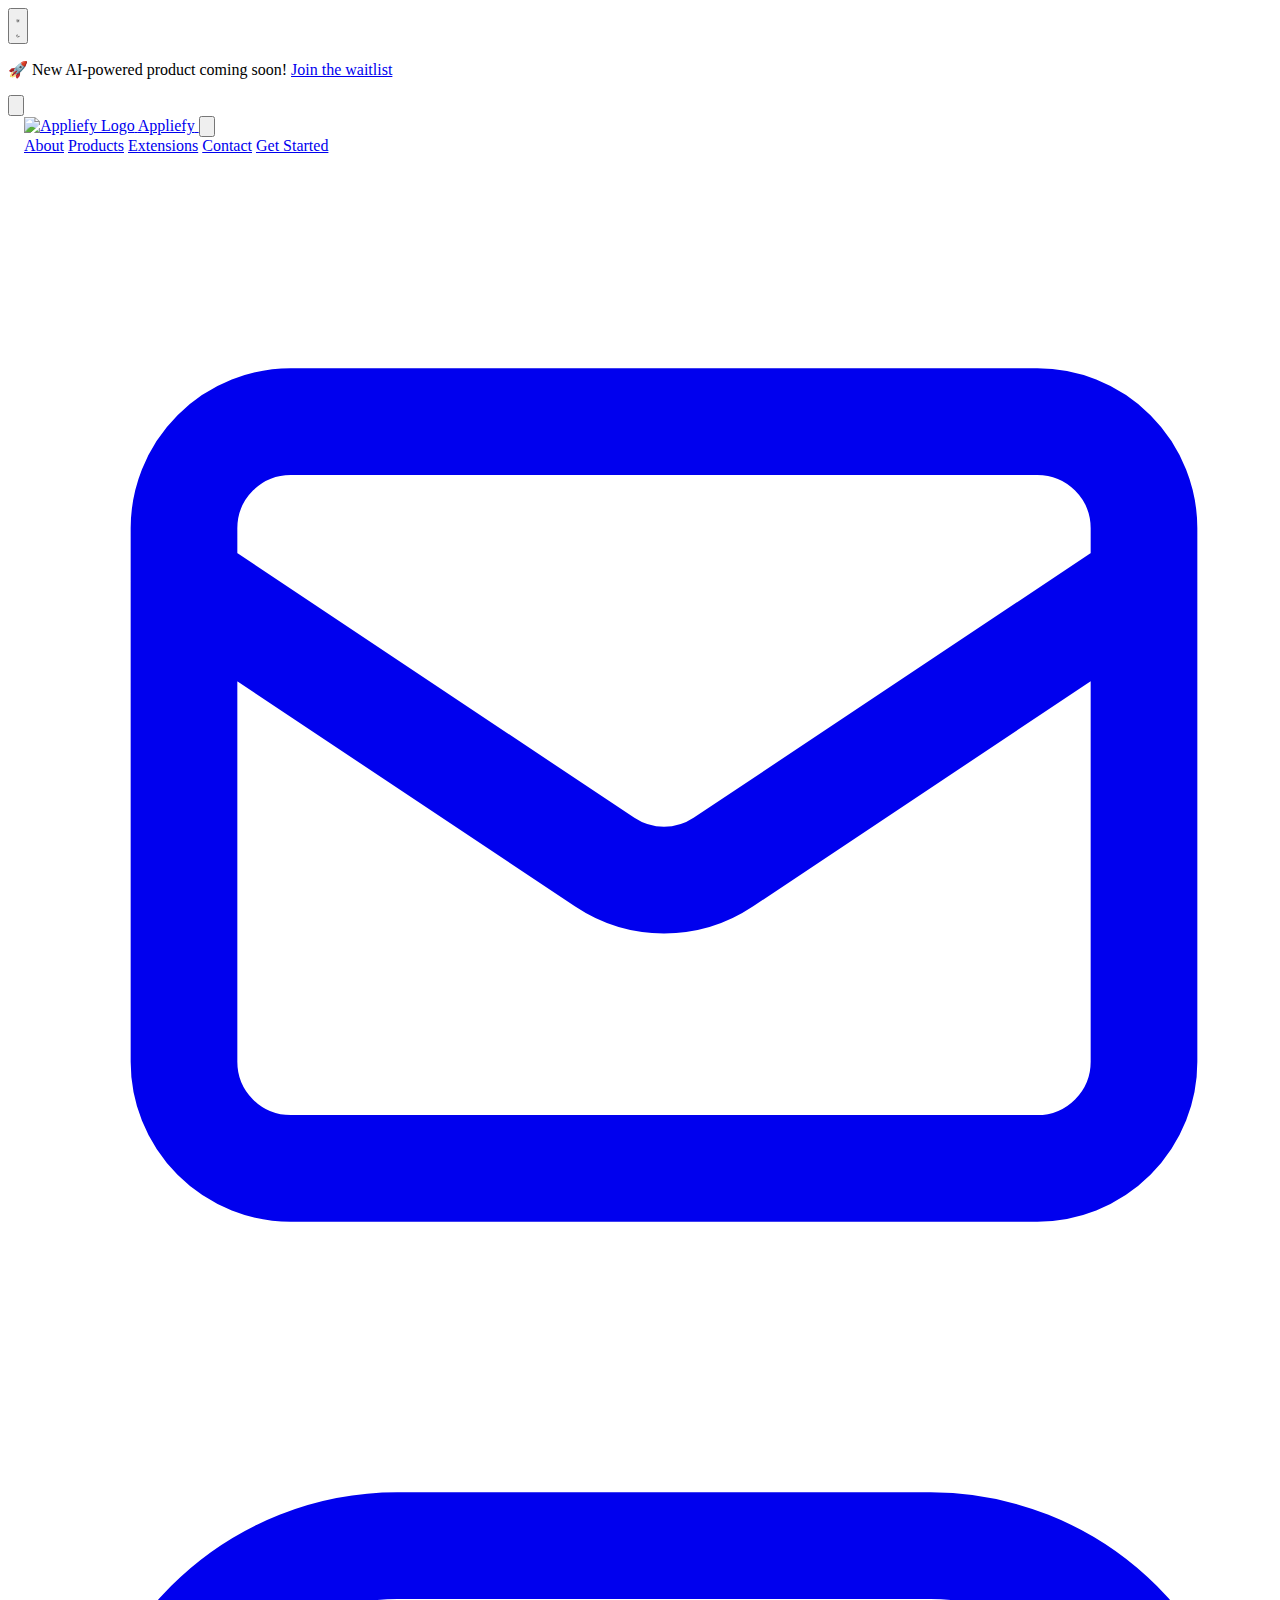
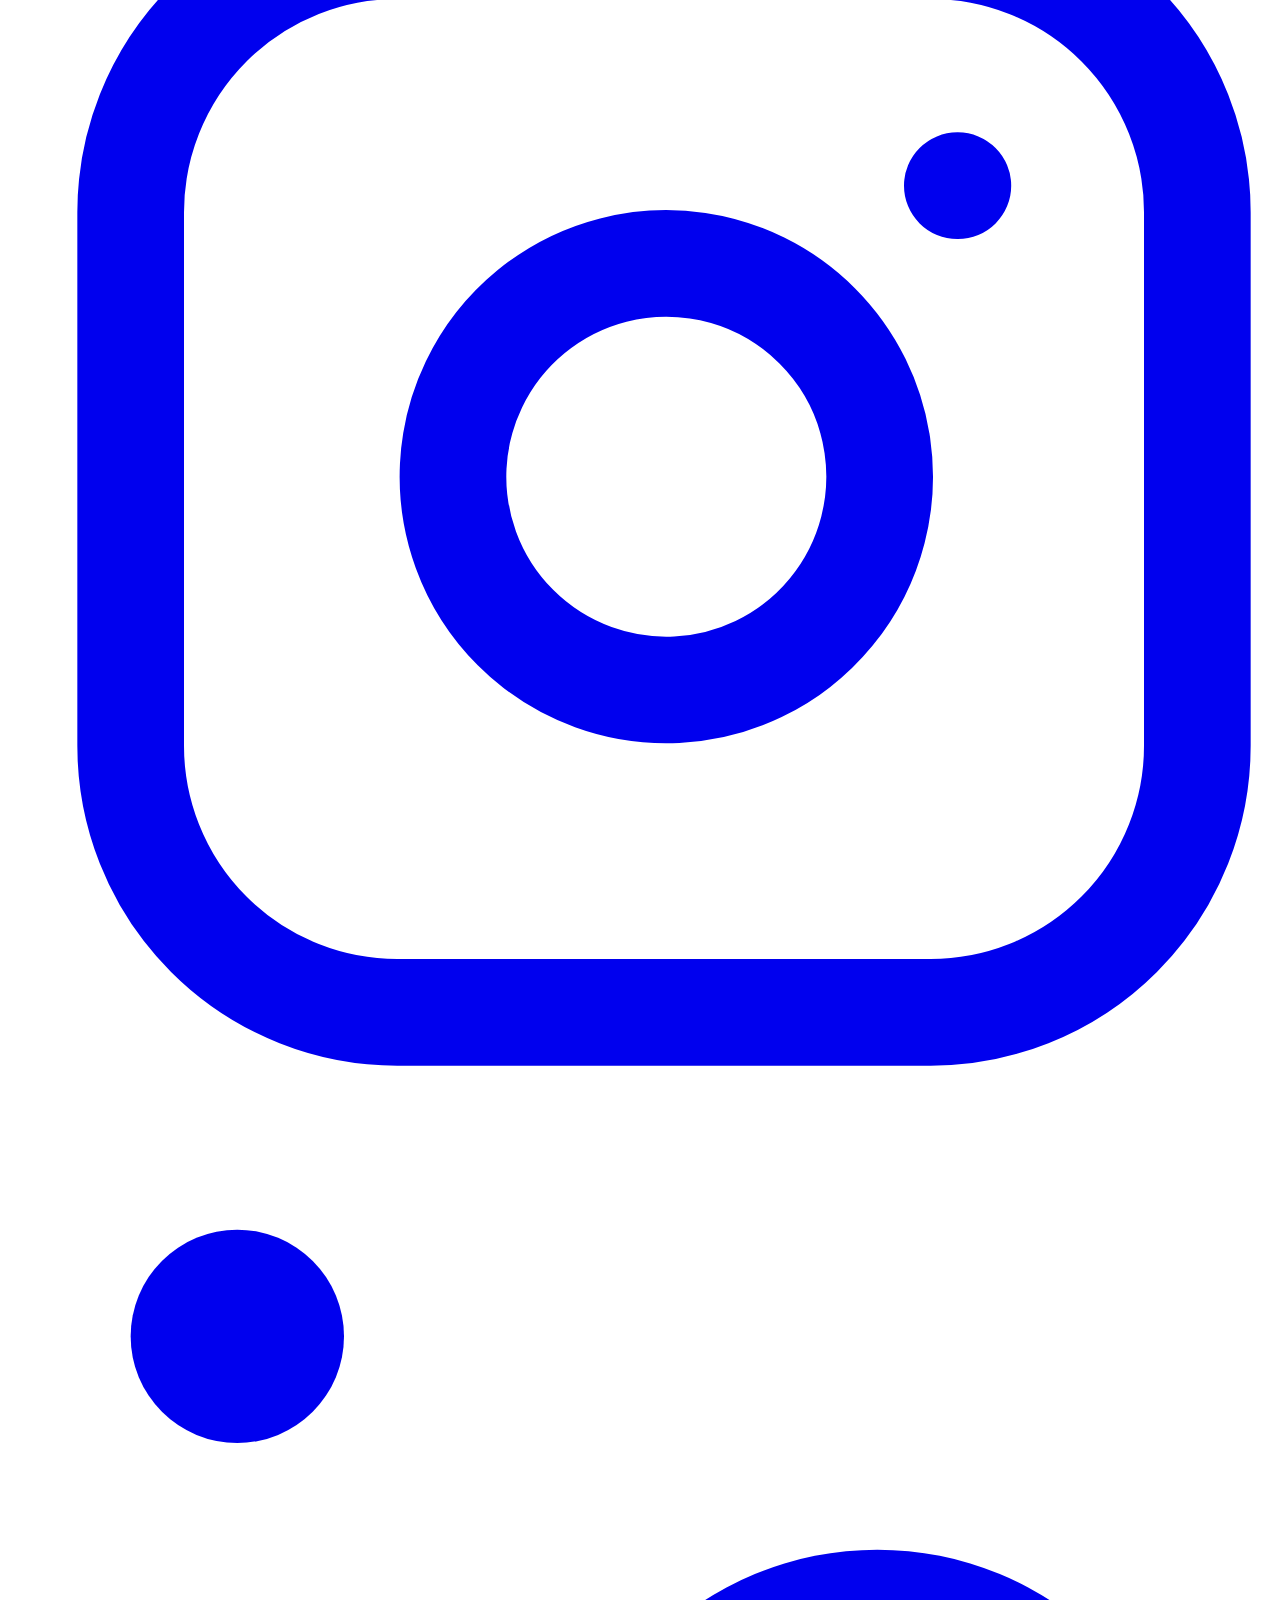
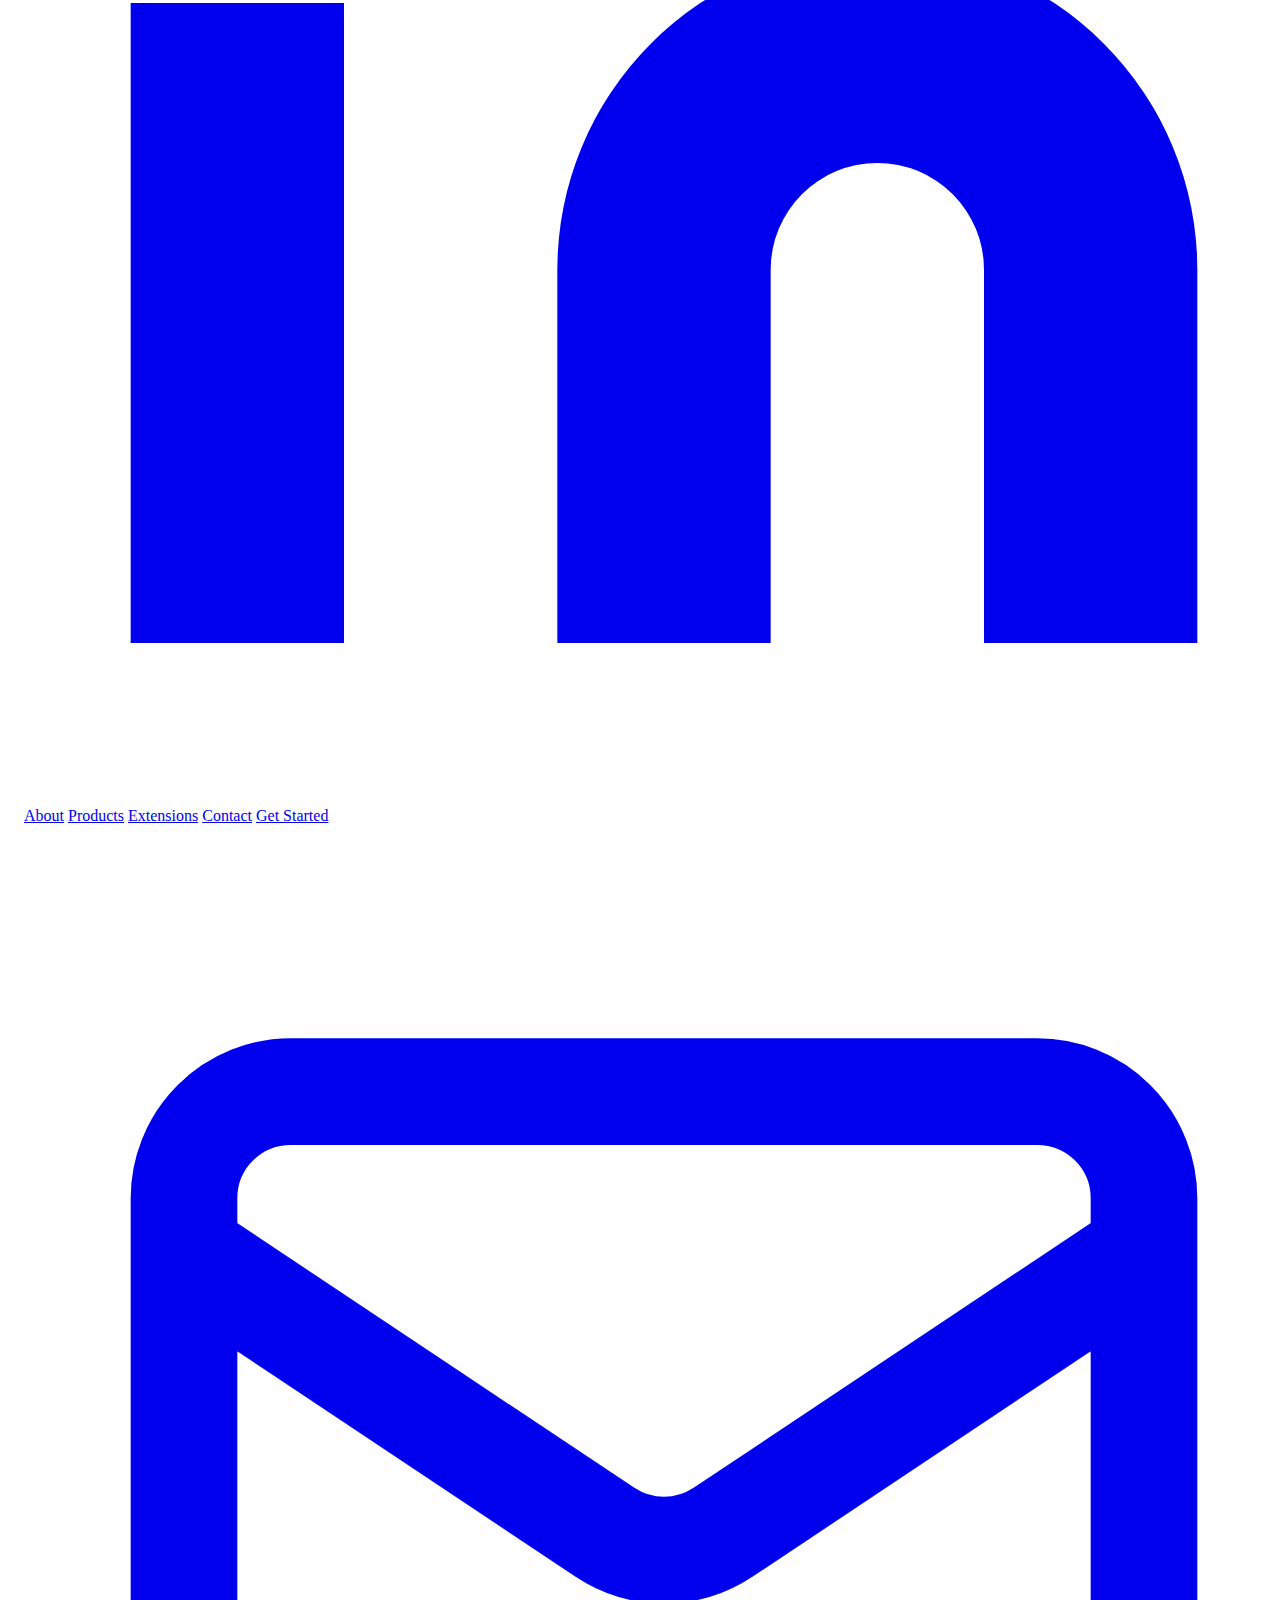
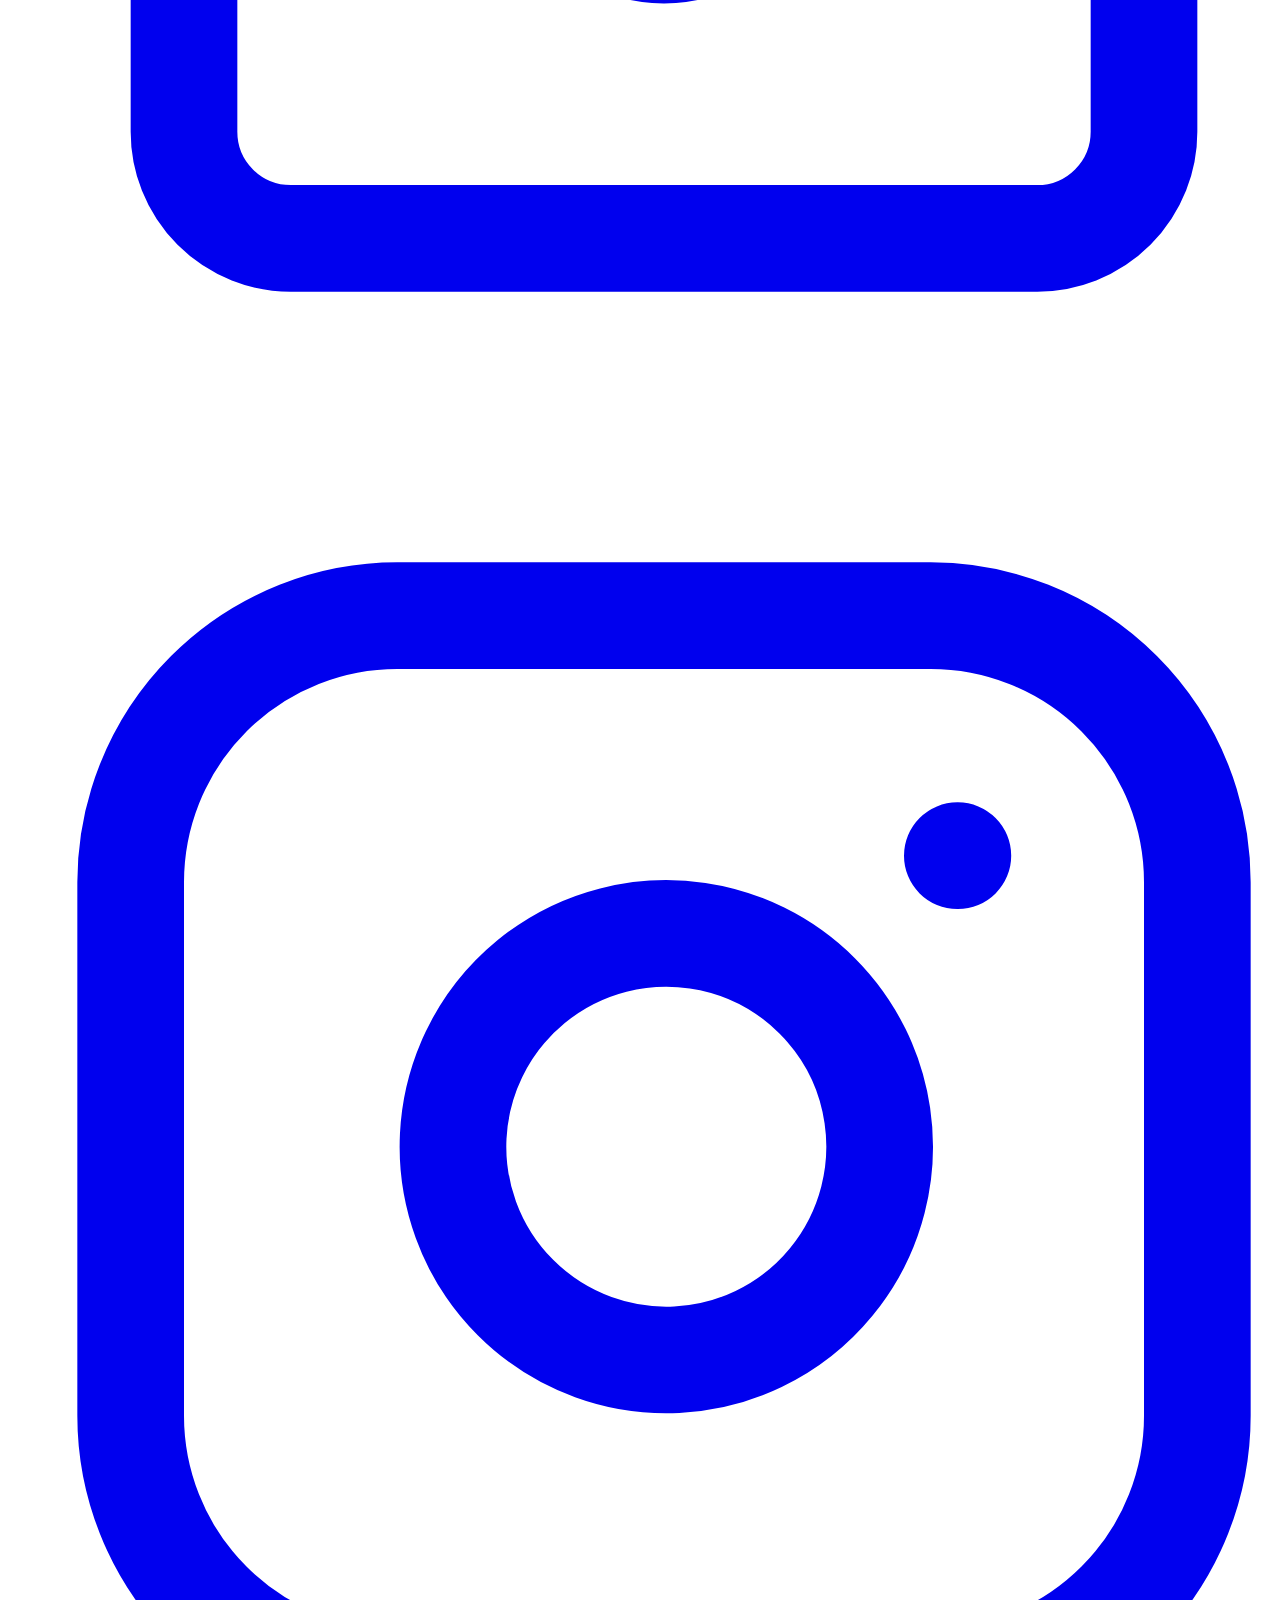
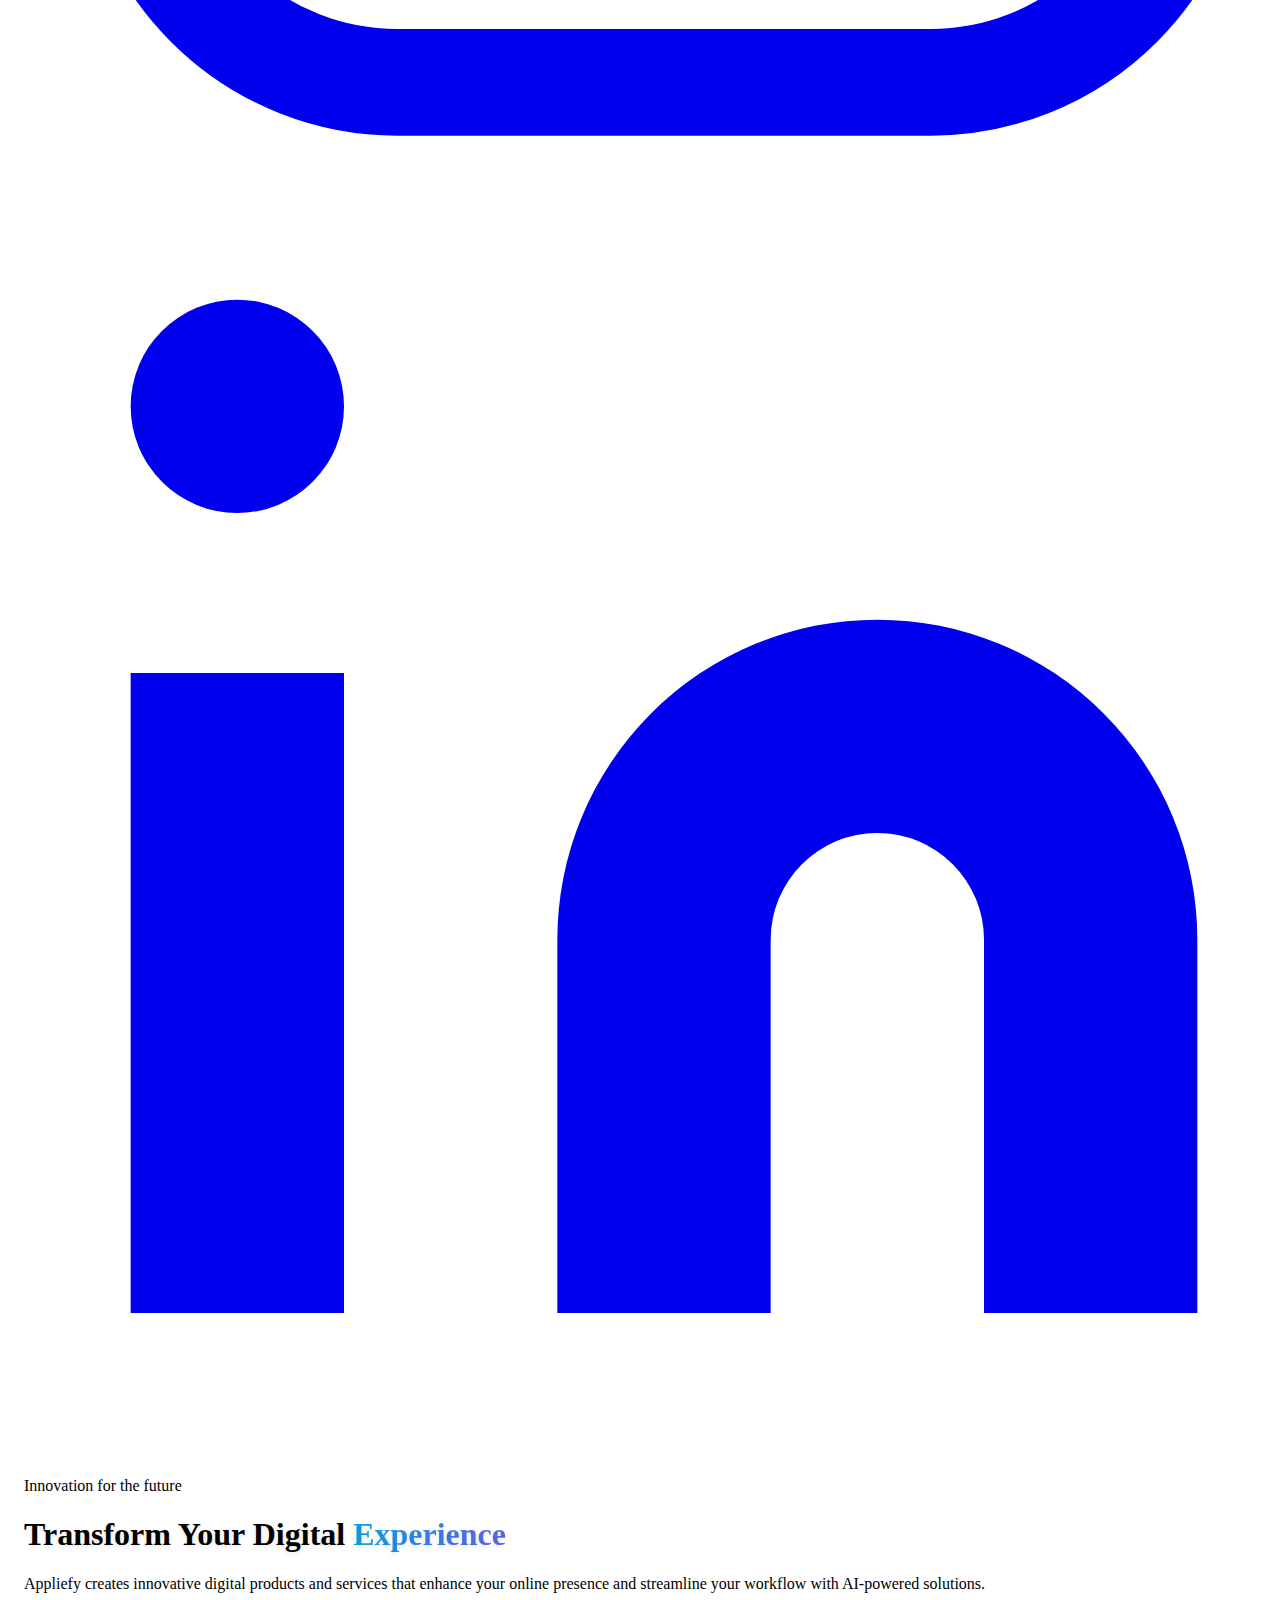
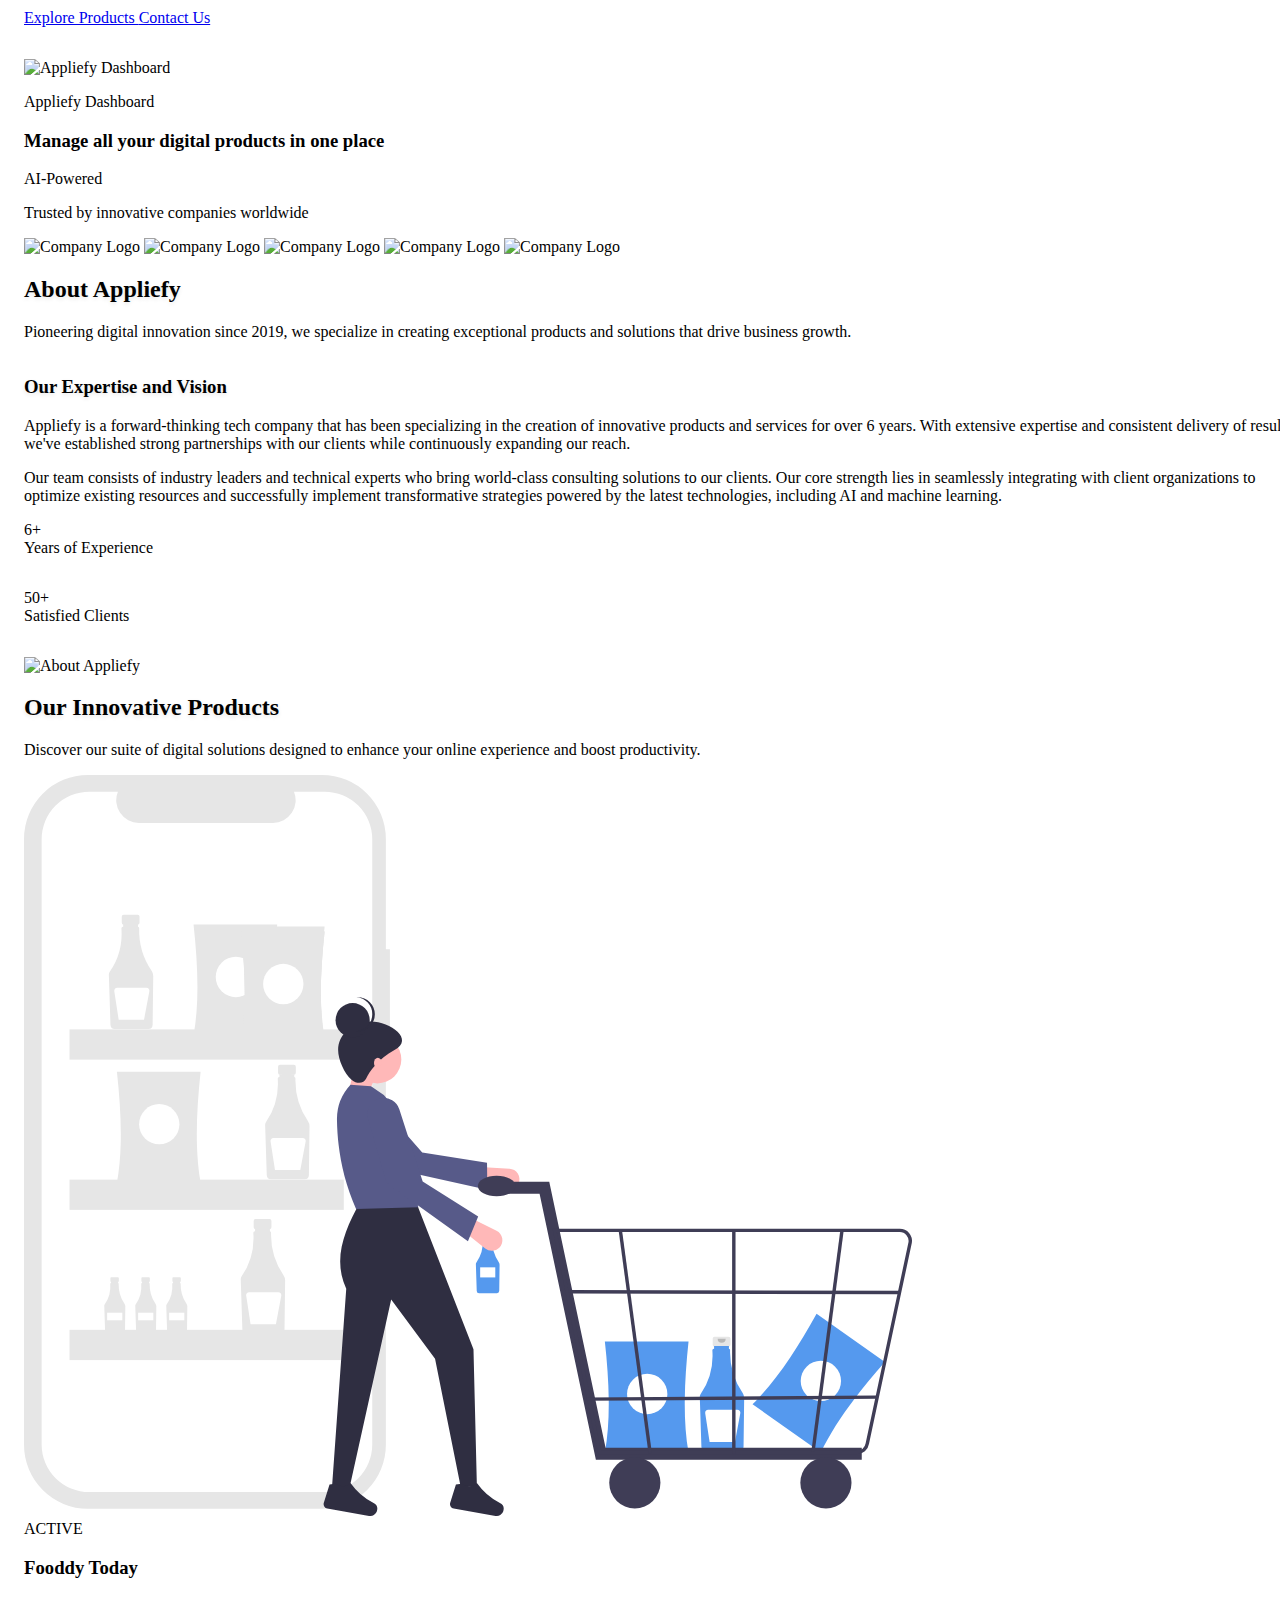
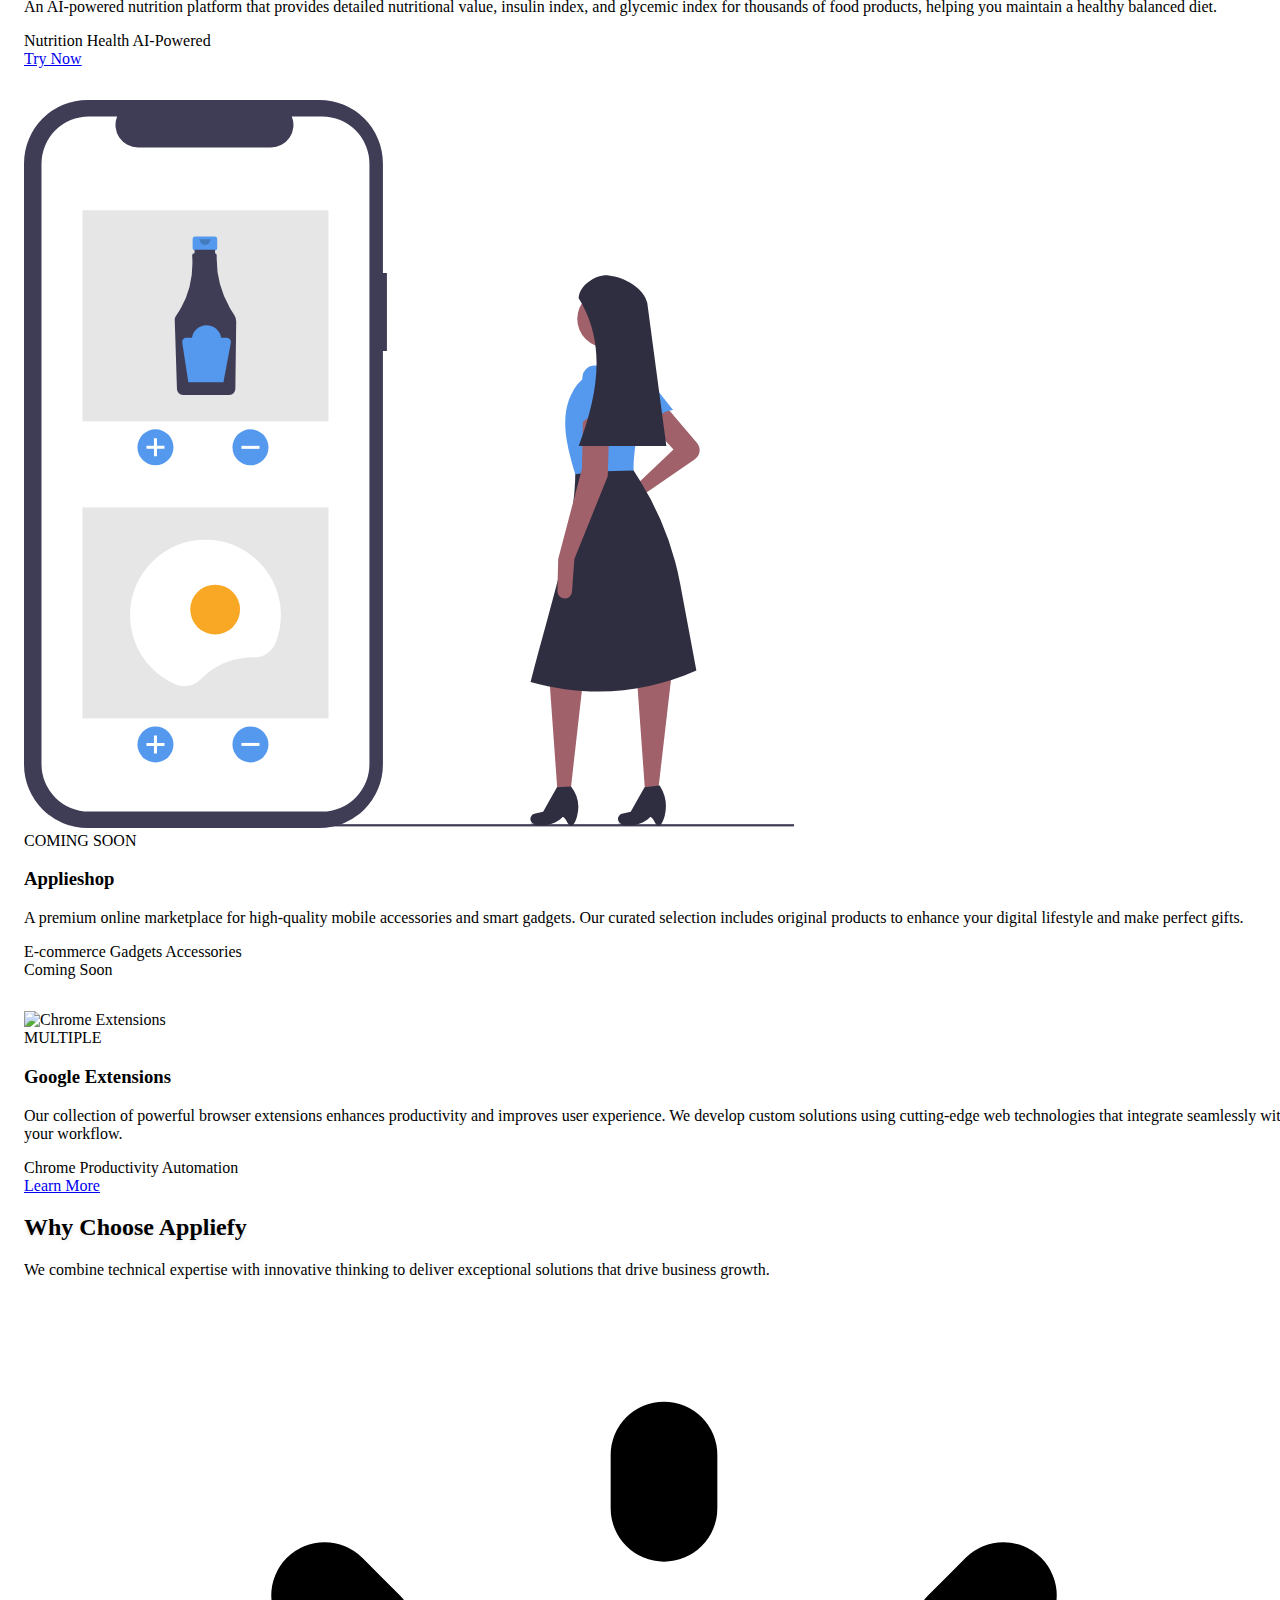
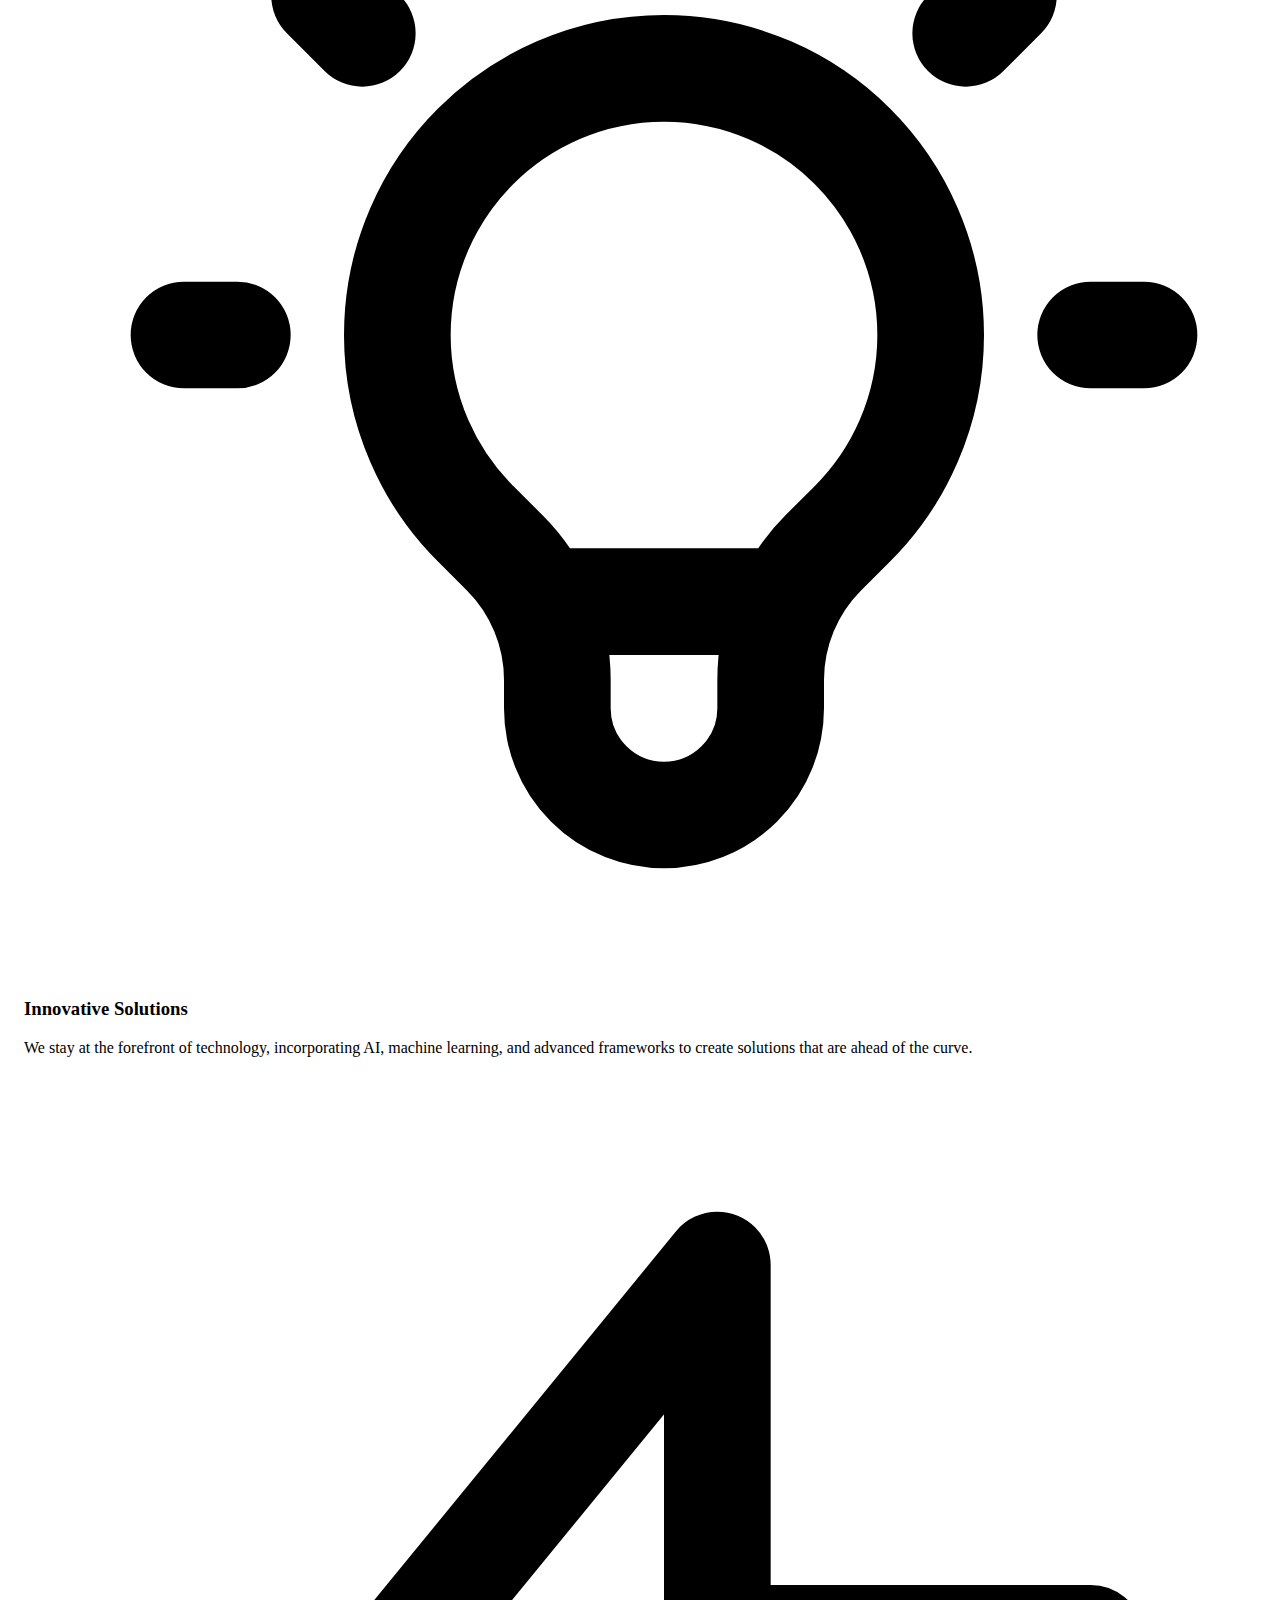
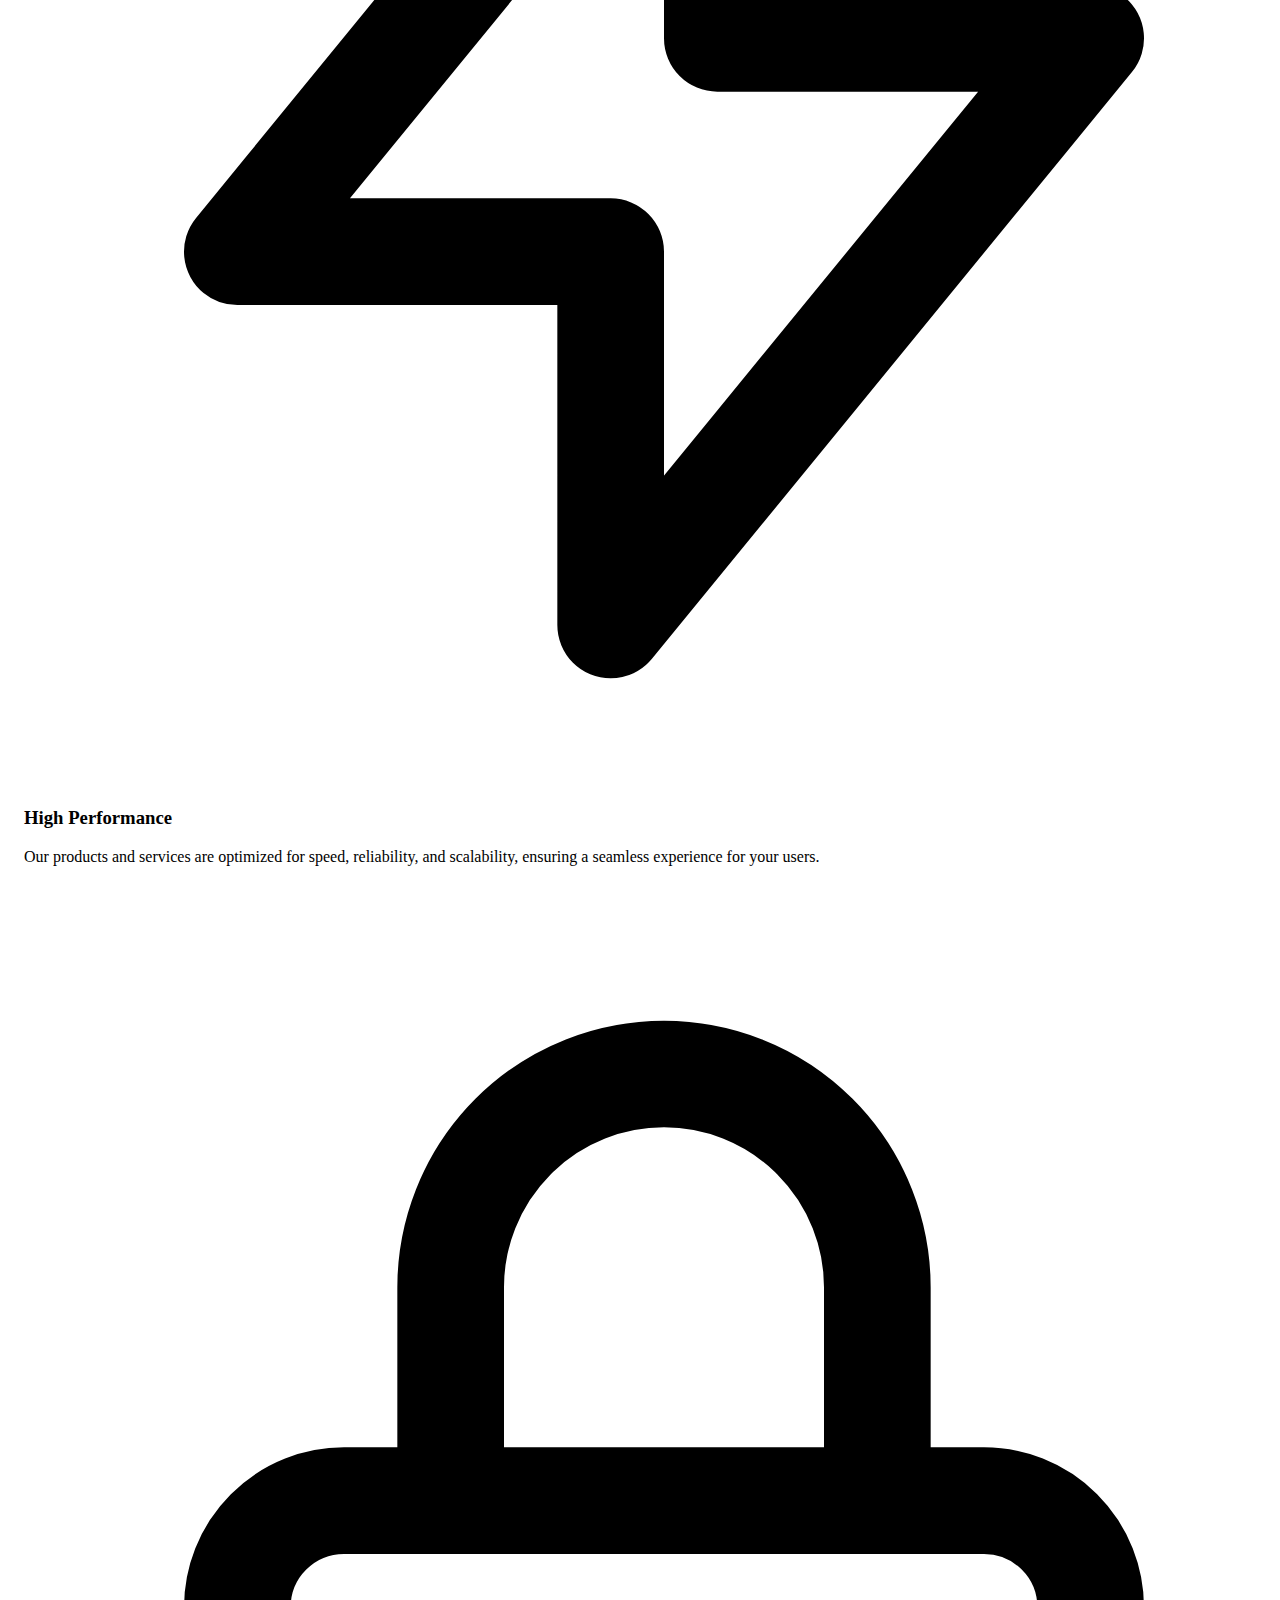
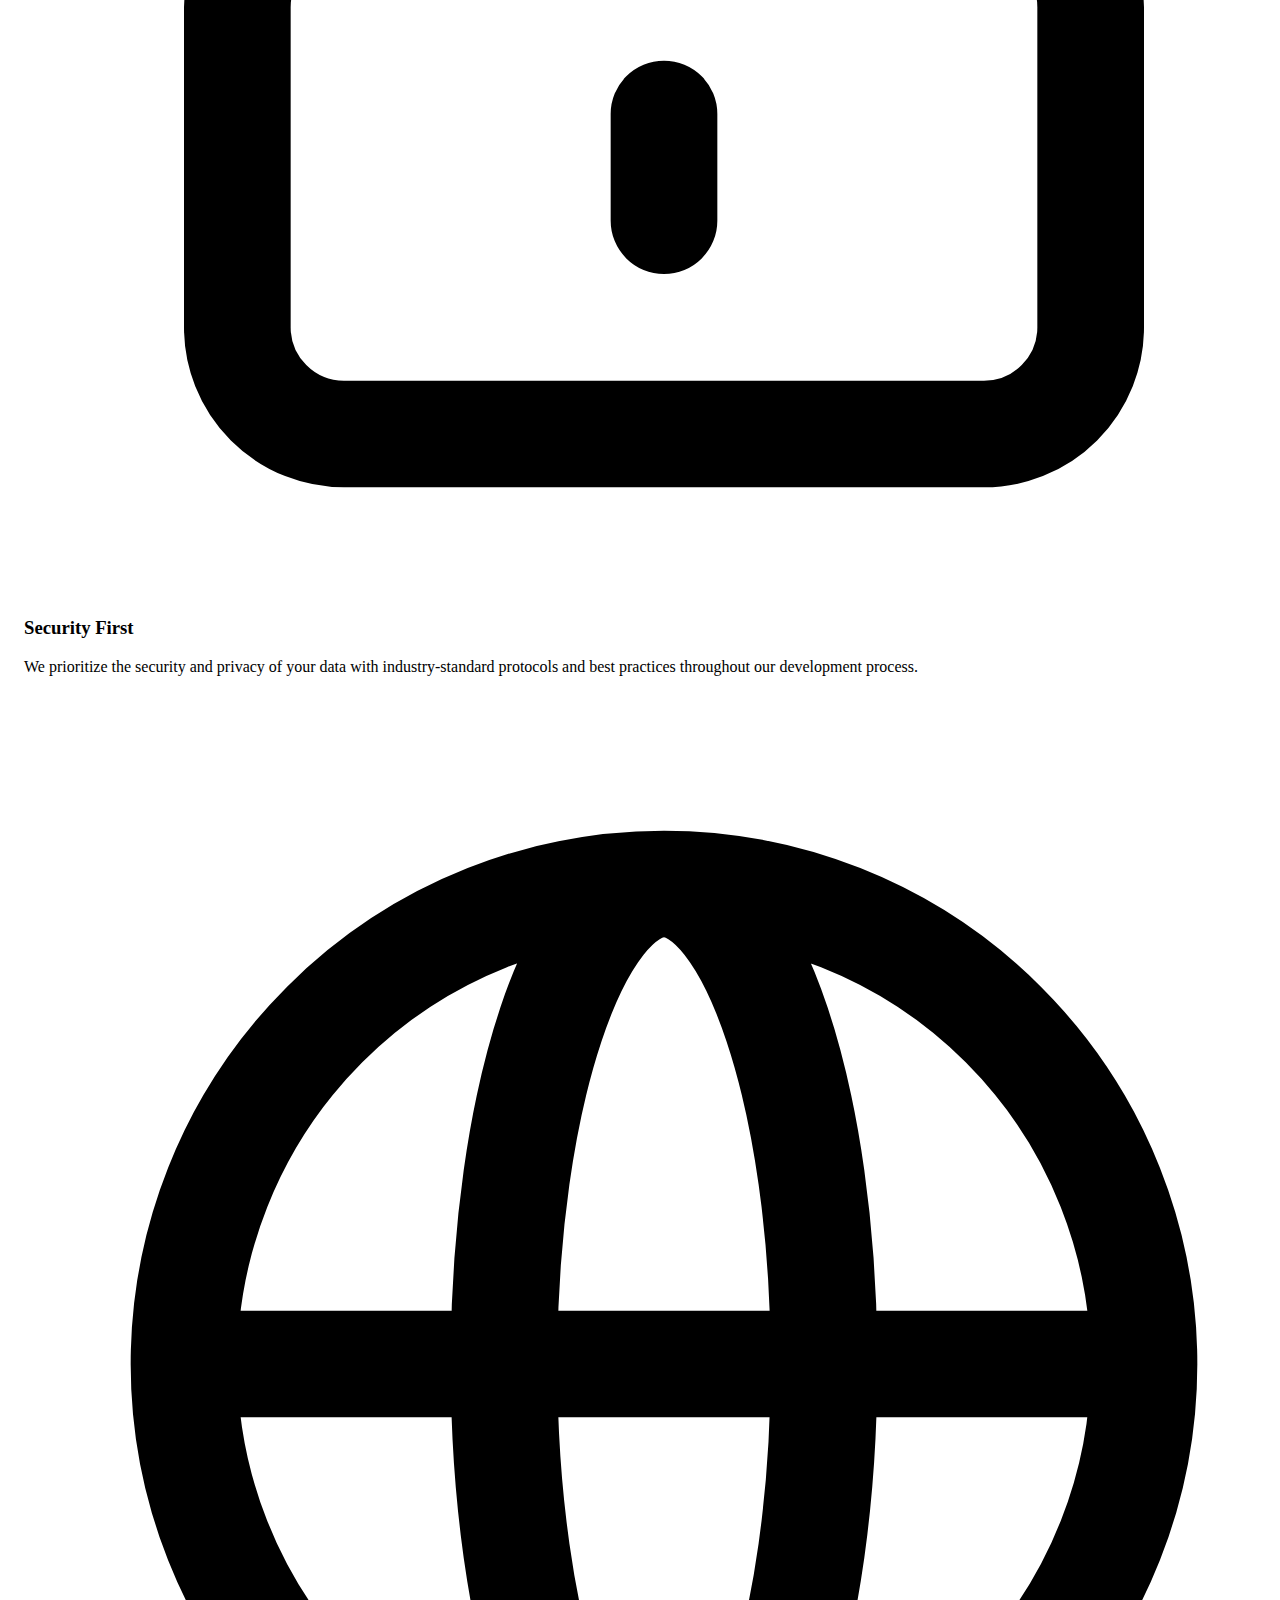
==== commit f15a310c: "Update index.html" ====
--- a/index.html
+++ b/index.html
@@ -1,157 +1,766 @@
-  <html/>
-         <head>
-           <title>Appliefy — Consulting solutions</title>
+<!DOCTYPE html>
+<html lang="en" class="scroll-smooth">
+<head>
+  <meta charset="UTF-8">
+  <meta name="viewport" content="width=device-width, initial-scale=1.0">
+  <title>Appliefy — Innovation Solutions</title>
+  
+  <!-- Meta Tags -->
+  <meta name="description" content="Appliefy is a leading tech innovation group crafting exceptional digital products and services since 2019. Our AI-enhanced solutions transform how businesses operate in the digital landscape.">
+  <meta name="keywords" content="appliefy, tech solutions, AI, digital innovation, chrome extensions">
+  
+  <!-- Open Graph / Facebook -->
+  <meta property="og:type" content="website">
+  <meta property="og:url" content="https://appliefy.com/">
+  <meta property="og:title" content="Appliefy — Innovation Solutions">
+  <meta property="og:description" content="Appliefy is a leading tech innovation group crafting exceptional digital products and services since 2019. Our AI-enhanced solutions transform how businesses operate in the digital landscape.">
+  <meta property="og:image" content="https://appliefy.com/img/social-preview.jpg">
+  
+  <!-- Twitter -->
+  <meta property="twitter:card" content="summary_large_image">
+  <meta property="twitter:url" content="https://appliefy.com/">
+  <meta property="twitter:title" content="Appliefy — Innovation Solutions">
+  <meta property="twitter:description" content="Appliefy is a leading tech innovation group crafting exceptional digital products and services since 2019. Our AI-enhanced solutions transform how businesses operate in the digital landscape.">
+  <meta property="twitter:image" content="https://appliefy.com/img/social-preview.jpg">
+  
+  <!-- Tailwind CSS -->
+  <script src="https://cdn.tailwindcss.com"></script>
+  <script>
+    tailwind.config = {
+      darkMode: 'class',
+      theme: {
+        extend: {
+          colors: {
+            primary: {
+              50: '#f0f9ff',
+              100: '#e0f2fe',
+              200: '#bae6fd',
+              300: '#7dd3fc',
+              400: '#38bdf8',
+              500: '#0ea5e9',
+              600: '#0284c7',
+              700: '#0369a1',
+              800: '#075985',
+              900: '#0c4a6e',
+            },
+            secondary: {
+              50: '#f8fafc',
+              100: '#f1f5f9',
+              200: '#e2e8f0',
+              300: '#cbd5e1',
+              400: '#94a3b8',
+              500: '#64748b',
+              600: '#475569',
+              700: '#334155',
+              800: '#1e293b',
+              900: '#0f172a',
+            }
+          },
+          fontFamily: {
+            sans: ['Inter var', 'sans-serif'],
+          },
+          animation: {
+            'fade-in': 'fadeIn 0.5s ease-in-out',
+            'slide-up': 'slideUp 0.5s ease-out',
+            'pulse-slow': 'pulse 4s cubic-bezier(0.4, 0, 0.6, 1) infinite',
+          },
+          keyframes: {
+            fadeIn: {
+              '0%': { opacity: '0' },
+              '100%': { opacity: '1' },
+            },
+            slideUp: {
+              '0%': { transform: 'translateY(20px)', opacity: '0' },
+              '100%': { transform: 'translateY(0)', opacity: '1' },
+            }
+          }
+        }
+      }
+    }
+  </script>
+  
+  <!-- Google Fonts -->
+  <link rel="stylesheet" href="https://rsms.me/inter/inter.css">
+  
+  <!-- Favicon -->
+  <link rel="icon" type="image/svg+xml" href="img/favicon.svg">
+  
+  <!-- Additional Styles -->
+  <style>
+    /* Base styles to ensure layout stability */
+    html {
+      scroll-behavior: smooth;
+    }
+    
+    body {
+      min-height: 100vh;
+      width: 100%;
+      overflow-x: hidden;
+      position: relative;
+    }
+    
+    .container {
+      width: 100%;
+      max-width: 1280px;
+      margin-left: auto;
+      margin-right: auto;
+      padding-left: 1rem;
+      padding-right: 1rem;
+    }
+    
+    /* Fixed utility classes */
+    @layer utilities {
+      .text-shadow {
+        text-shadow: 0 2px 4px rgba(0,0,0,0.1);
+      }
+      
+      .glass {
+        background: rgba(255, 255, 255, 0.25);
+        backdrop-filter: blur(10px);
+        -webkit-backdrop-filter: blur(10px);
+        border: 1px solid rgba(255, 255, 255, 0.18);
+      }
+      
+      .dark .glass {
+        background: rgba(15, 23, 42, 0.75);
+        border: 1px solid rgba(255, 255, 255, 0.08);
+      }
+      
+      .gradient-text {
+        background-clip: text;
+        -webkit-background-clip: text;
+        color: transparent;
+        background-image: linear-gradient(90deg, #0ea5e9, #6366f1);
+      }
+    }
+    
+    /* Hide scrollbars but allow scrolling */
+    .scrollbar-hide::-webkit-scrollbar {
+      display: none;
+    }
+    
+    .scrollbar-hide {
+      -ms-overflow-style: none;
+      scrollbar-width: none;
+    }
+    
+    /* Ensure grid layouts have proper spacing */
+    .grid {
+      display: grid;
+      grid-gap: 2rem;
+    }
+    
+    /* Responsive adjustments */
+    @media (max-width: 768px) {
+      .container {
+        padding-left: 1.5rem;
+        padding-right: 1.5rem;
+      }
+    }
+  </style>
+</head>
 
-           <link href="https://unpkg.com/tailwindcss@^1.0/dist/tailwind.min.css" rel="stylesheet">
-        <meta name="viewport" content="width=device-width, initial-scale=1.0">
-        <meta name="title" content="Appliefy — Consulting solutions">
-<meta name="description" content="Appliefy is a group of companies that has been specializing in the creation of products and services on the Internet for over 3 years.">
-<link rel="icon" type="image/png" href="img/favicon.png" />
-<!-- Open Graph / Facebook -->
-<meta property="og:type" content="website">
-<meta property="og:url" content="http://appliefy.com/">
-<meta property="og:title" content="Appliefy — Consulting solutions">
-<meta property="og:description" content="Appliefy is a group of companies that has been specializing in the creation of products and services on the Internet for over 3 years.">
-<meta property="og:image" content="https://appliefy.com/tild6431-3437-4137-a436-316665343639/Qwerty12.png">
-
-<!-- Twitter -->
-<meta property="twitter:card" content="summary_large_image">
-<meta property="twitter:url" content="http://appliefy.com/">
-<meta property="twitter:title" content="Appliefy — Consulting solutions">
-<meta property="twitter:description" content="Appliefy is a group of companies that has been specializing in the creation of products and services on the Internet for over 3 years.">
-<meta property="twitter:image" content="https://appliefy.com/tild6431-3437-4137-a436-316665343639/Qwerty12.png">
-         </head>
-         <body>
-          <header class="text-gray-600 body-font">
-  <div class="container mx-auto flex flex-wrap p-5 flex-col md:flex-row items-center">
-    <a class="flex title-font font-medium items-center text-gray-900 mb-4 md:mb-0">
-      <img width="200px" height="200px" src="img/logo.png" alt="appliefy logo">
-    </a>
-   
-  <span class="inline-flex sm:ml-auto sm:mt-0 mt-4 justify-center sm:justify-start">
-    <a  href="mailto:info@appliefy.com" class="ml-3 text-gray-500">
-        <svg class="w-6 h-6" fill="none" stroke="currentColor" viewBox="0 0 24 24" xmlns="http://www.w3.org/2000/svg"><path stroke-linecap="round" stroke-linejoin="round" stroke-width="2" d="M3 8l7.89 5.26a2 2 0 002.22 0L21 8M5 19h14a2 2 0 002-2V7a2 2 0 00-2-2H5a2 2 0 00-2 2v10a2 2 0 002 2z"></path></svg>
+<body class="antialiased text-secondary-800 bg-white dark:bg-secondary-900 dark:text-white transition-colors duration-300">
+  <!-- Theme toggle button (top-right corner) -->
+  <div class="fixed top-4 right-4 z-50">
+    <button id="theme-toggle" class="p-2 rounded-full bg-secondary-100 dark:bg-secondary-800 text-secondary-800 dark:text-white shadow-lg transition-all duration-300 hover:shadow-xl">
+      <!-- Sun icon -->
+      <svg id="sun-icon" xmlns="http://www.w3.org/2000/svg" class="h-6 w-6 hidden dark:block" fill="none" viewBox="0 0 24 24" stroke="currentColor">
+        <path stroke-linecap="round" stroke-linejoin="round" stroke-width="2" d="M12 3v1m0 16v1m9-9h-1M4 12H3m15.364 6.364l-.707-.707M6.343 6.343l-.707-.707m12.728 0l-.707.707M6.343 17.657l-.707.707M16 12a4 4 0 11-8 0 4 4 0 018 0z" />
+      </svg>
+      <!-- Moon icon -->
+      <svg id="moon-icon" xmlns="http://www.w3.org/2000/svg" class="h-6 w-6 block dark:hidden" fill="none" viewBox="0 0 24 24" stroke="currentColor">
+        <path stroke-linecap="round" stroke-linejoin="round" stroke-width="2" d="M20.354 15.354A9 9 0 018.646 3.646 9.003 9.003 0 0012 21a9.003 9.003 0 008.354-5.646z" />
+      </svg>
+    </button>
+  </div>
+  
+  <!-- Top Announcement Bar -->
+  <div class="bg-primary-600 text-white px-4 py-2 text-center text-sm font-medium relative animate-fade-in">
+    <p>🚀 New AI-powered product coming soon! <a href="#subscribe" class="underline font-bold">Join the waitlist</a></p>
+    <button id="close-announcement" class="absolute right-2 top-2 text-white hover:text-primary-200 transition-colors">
+      <svg xmlns="http://www.w3.org/2000/svg" class="h-5 w-5" viewBox="0 0 20 20" fill="currentColor">
+        <path fill-rule="evenodd" d="M4.293 4.293a1 1 0 011.414 0L10 8.586l4.293-4.293a1 1 0 111.414 1.414L11.414 10l4.293 4.293a1 1 0 01-1.414 1.414L10 11.414l-4.293 4.293a1 1 0 01-1.414-1.414L8.586 10 4.293 5.707a1 1 0 010-1.414z" clip-rule="evenodd" />
+      </svg>
+    </button>
+  </div>
+  
+  <!-- Header -->
+  <header class="sticky top-0 z-40 bg-white dark:bg-secondary-900 border-b border-secondary-200 dark:border-secondary-800 transition-colors duration-300">
+    <nav class="container mx-auto flex items-center justify-between px-4 py-4 lg:px-8">
+      <!-- Logo -->
+      <a href="/" class="flex items-center space-x-2" aria-label="Appliefy Logo">
+        <img src="img/logo.png" alt="Appliefy Logo" class="h-10 w-auto">
+        <span class="font-bold text-xl hidden sm:block">Appliefy</span>
       </a>
-      <a  href="https://www.instagram.com/appliefy/" class="ml-3 text-gray-500">
-        <svg fill="none" stroke="currentColor" stroke-linecap="round" stroke-linejoin="round" stroke-width="2" class="w-5 h-5" viewBox="0 0 24 24">
-          <rect width="20" height="20" x="2" y="2" rx="5" ry="5"></rect>
-          <path d="M16 11.37A4 4 0 1112.63 8 4 4 0 0116 11.37zm1.5-4.87h.01"></path>
+      
+      <!-- Mobile Menu Toggle -->
+      <button id="mobile-menu-toggle" class="lg:hidden text-secondary-800 dark:text-white">
+        <svg xmlns="http://www.w3.org/2000/svg" class="h-6 w-6" fill="none" viewBox="0 0 24 24" stroke="currentColor">
+          <path stroke-linecap="round" stroke-linejoin="round" stroke-width="2" d="M4 6h16M4 12h16M4 18h16" />
         </svg>
-      </a>
-      <a href="https://linkedin.com/company/appliefy" class="ml-3 text-gray-500">
-        <svg fill="currentColor" stroke="currentColor" stroke-linecap="round" stroke-linejoin="round" stroke-width="0" class="w-5 h-5" viewBox="0 0 24 24">
-          <path stroke="none" d="M16 8a6 6 0 016 6v7h-4v-7a2 2 0 00-2-2 2 2 0 00-2 2v7h-4v-7a6 6 0 016-6zM2 9h4v12H2z"></path>
-          <circle cx="4" cy="4" r="2" stroke="none"></circle>
-        </svg>
-      </a>
-    </span>
-  </div>
-
-</header>
-<!-- section two -->
-<section class="text-gray-600 body-font">
-  <div class="container mx-auto flex px-5 py-24 md:flex-row flex-col items-center">
-    <div class="lg:flex-grow md:w-1/2 lg:pr-24 md:pr-16 flex flex-col md:items-start md:text-left mb-16 md:mb-0 items-center text-center">
-      <h1 class="title-font sm:text-4xl text-3xl mb-4 font-medium text-gray-900">About  Appliefy
-    
-      </h1>
-      <p class="mb-8 leading-relaxed">Appliefy is a group of companies that has been specializing in the creation of products and services on the Internet for over 3 years. 
-With significant experience, timely results and development, it successfully cooperates with its former clients and continues to attract new ones. Our team consists of industry and technical experts who offer world class consulting solutions to our clients. The core strength of our consultants is to work seamlessly with client organizations to optimize existing resources and successfully implement improvement strategies.</p>
-      <div class="flex justify-center">
-       
-      </div>
-    </div>
-    <div class="lg:max-w-lg lg:w-full md:w-1/2 w-5/6">
-      <img class="object-cover object-center rounded" alt="hero" src="img/3.svg">
-    </div>
-  </div>
-</section>
-
-<section class="text-gray-600 body-font">
-  <div class="container mx-auto flex px-5 py-24 md:flex-row flex-col items-center">
-    <div class="lg:max-w-lg lg:w-full md:w-1/2 w-5/6 mb-10 md:mb-0">
-      <img class="object-cover object-center rounded" alt="hero" src="img/2.svg">
-    </div>
-    <div class="lg:flex-grow md:w-1/2 lg:pl-24 md:pl-16 flex flex-col md:items-start md:text-left items-center text-center">
-      <h1 class="title-font sm:text-4xl text-3xl mb-4 font-medium text-gray-900">
-Fooddy Today
-      </h1>
-      <p class="mb-8 leading-relaxed">An easy way to find out the nutritional value, insulin index and glycemic index of the products. Healthy balanced diet is a form of prevention and treatment of lots of diseases, and as a means of maintaining good state of body and mind.</p>
-      <div class="flex justify-center">
-        <form action="https://fooddy.appliefy.com"></form>
-        <button class="inline-flex text-white bg-blue-500 border-0 py-2 px-6 focus:outline-none hover:bg-blue-600 rounded text-lg" onclick="location.href='https://fooddy.today'">Try</button>
-      </form>
-         
-      </div>
-    </div>
-  </div>
-</section>
-
-<section class="text-gray-600 body-font">
-  <div class="container mx-auto flex px-5 py-24 md:flex-row flex-col items-center">
-    <div class="lg:flex-grow md:w-1/2 lg:pr-24 md:pr-16 flex flex-col md:items-start md:text-left mb-16 md:mb-0 items-center text-center">
-       <h1 class="title-font sm:text-4xl text-3xl mb-4 font-medium text-gray-900">Applieshop
-      </h1>
-      <p class="mb-8 leading-relaxed">Applieshop is an online store of mobile accessories that offers a wide range of original high-quality products that will become indispensable assistants in the daily use of your favorite gadgets, and can also serve as an excellent gift.</p>
-      <div class="flex justify-center">
-        <button class="inline-flex text-white bg-blue-500 border-0 py-2 px-6 focus:outline-none hover:bg-blue-600 rounded text-lg">coming soon</button>
-      </div>
-       
-    </div>
-    <div class="lg:max-w-lg lg:w-full md:w-1/2 w-5/6">
-      <img class="object-cover object-center rounded" alt="hero" src="img/1.svg">
-    </div>
-  </div>
-</section>
-<section class="text-gray-600 body-font">
-  <div class="container mx-auto flex px-5 py-24 md:flex-row flex-col items-center">
-    <div class="lg:max-w-lg lg:w-full md:w-1/2 w-5/6 mb-10 md:mb-0">
-      <img class="object-cover object-center rounded" alt="hero" src="img/4.svg">
-    </div>
-    <div class="lg:flex-grow md:w-1/2 lg:pl-24 md:pl-16 flex flex-col md:items-start md:text-left items-center text-center">
-      <h1 class="title-font sm:text-4xl text-3xl mb-4 font-medium text-gray-900">
-      Google extensions
-      </h1>
-      <p class="mb-8 leading-relaxed">To build Chrome Extensions, one has to write programs that enhance the functionality, usability, and user experience at the Chrome web browser. The Chrome Extensions are able to add numerous new functionalities. In our company, we create chrome extensions by using development technologies like HTML, CSS, and JavaScript.</p>
-      <div class="flex justify-center">
-        <form action="./ex.html"></form>
-        <button class="inline-flex text-white bg-blue-500 border-0 py-2 px-6 focus:outline-none hover:bg-blue-600 rounded text-lg" onclick="location.href='./ex.html'">More</button>
-      </form>
-         
-      </div>
-    </div>
-  </div>
-</section>
-
-<footer class="text-gray-600 body-font">
-  <div class="container px-5 py-8 mx-auto flex items-center sm:flex-row flex-col">
-    <a href="./" class="flex title-font font-medium items-center md:justify-start justify-center text-gray-900">
-     <img width="120px" height="120px" src="img/logo.png" alt="appliefy-logo">
-    </a>
-    <p class="text-sm text-gray-500 sm:ml-4 sm:pl-4 sm:border-l-2 sm:border-gray-200 sm:py-2 sm:mt-0 mt-4">© 2022 Appliefy
-       
-    </p>
-    <span class="inline-flex sm:ml-auto sm:mt-0 mt-4 justify-center sm:justify-start">
-    
-      <a  href="mailto:info@appliefy.com" class="ml-3 text-gray-500">
-        <svg class="w-6 h-6" fill="none" stroke="currentColor" viewBox="0 0 24 24" xmlns="http://www.w3.org/2000/svg"><path stroke-linecap="round" stroke-linejoin="round" stroke-width="2" d="M3 8l7.89 5.26a2 2 0 002.22 0L21 8M5 19h14a2 2 0 002-2V7a2 2 0 00-2-2H5a2 2 0 00-2 2v10a2 2 0 002 2z"></path></svg>
-      </a>
-      
-      <a  href="https://www.instagram.com/appliefy/" class="ml-3 text-gray-500">
-        <svg fill="none" stroke="currentColor" stroke-linecap="round" stroke-linejoin="round" stroke-width="2" class="w-5 h-5" viewBox="0 0 24 24">
-          <rect width="20" height="20" x="2" y="2" rx="5" ry="5"></rect>
-          <path d="M16 11.37A4 4 0 1112.63 8 4 4 0 0116 11.37zm1.5-4.87h.01"></path>
-        </svg>
-      </a>
-      <a href="https://linkedin.com/company/appliefy" class="ml-3 text-gray-500">
-        <svg fill="currentColor" stroke="currentColor" stroke-linecap="round" stroke-linejoin="round" stroke-width="0" class="w-5 h-5" viewBox="0 0 24 24">
-          <path stroke="none" d="M16 8a6 6 0 016 6v7h-4v-7a2 2 0 00-2-2 2 2 0 00-2 2v7h-4v-7a6 6 0 016-6zM2 9h4v12H2z"></path>
-          <circle cx="4" cy="4" r="2" stroke="none"></circle>
-        </svg>
-      </a>
-    </span>
-  </div>
-</footer>
-
-         </body>
-     </html>
+      </button>
+      
+      <!-- Desktop Navigation -->
+      <div class="hidden lg:flex items-center space-x-8">
+        <a href="#about" class="text-secondary-600 dark:text-secondary-300 hover:text-primary-600 dark:hover:text-primary-400 transition-colors">About</a>
+        <a href="#products" class="text-secondary-600 dark:text-secondary-300 hover:text-primary-600 dark:hover:text-primary-400 transition-colors">Products</a>
+        <a href="./extensions.html" class="text-secondary-600 dark:text-secondary-300 hover:text-primary-600 dark:hover:text-primary-400 transition-colors">Extensions</a>
+        <a href="#contact" class="text-secondary-600 dark:text-secondary-300 hover:text-primary-600 dark:hover:text-primary-400 transition-colors">Contact</a>
+        <a href="#" class="bg-primary-600 hover:bg-primary-700 text-white px-5 py-2 rounded-full font-medium shadow-md hover:shadow-lg transform hover:-translate-y-0.5 transition-all">Get Started</a>
+      </div>
+      
+      <!-- Social Links -->
+      <div class="hidden lg:flex items-center space-x-4">
+        <a href="mailto:info@appliefy.com" class="text-secondary-500 hover:text-primary-600 dark:text-secondary-400 dark:hover:text-primary-400 transition-colors" aria-label="Email">
+          <svg class="w-5 h-5" fill="none" stroke="currentColor" viewBox="0 0 24 24" xmlns="http://www.w3.org/2000/svg">
+            <path stroke-linecap="round" stroke-linejoin="round" stroke-width="2" d="M3 8l7.89 5.26a2 2 0 002.22 0L21 8M5 19h14a2 2 0 002-2V7a2 2 0 00-2-2H5a2 2 0 00-2 2v10a2 2 0 002 2z"></path>
+          </svg>
+        </a>
+        <a href="https://www.instagram.com/appliefy/" class="text-secondary-500 hover:text-primary-600 dark:text-secondary-400 dark:hover:text-primary-400 transition-colors" aria-label="Instagram">
+          <svg class="w-5 h-5" fill="none" stroke="currentColor" stroke-linecap="round" stroke-linejoin="round" stroke-width="2" viewBox="0 0 24 24">
+            <rect width="20" height="20" x="2" y="2" rx="5" ry="5"></rect>
+            <path d="M16 11.37A4 4 0 1112.63 8 4 4 0 0116 11.37zm1.5-4.87h.01"></path>
+          </svg>
+        </a>
+        <a href="https://linkedin.com/company/appliefy" class="text-secondary-500 hover:text-primary-600 dark:text-secondary-400 dark:hover:text-primary-400 transition-colors" aria-label="LinkedIn">
+          <svg class="w-5 h-5" fill="currentColor" stroke="currentColor" stroke-linecap="round" stroke-linejoin="round" stroke-width="0" viewBox="0 0 24 24">
+            <path stroke="none" d="M16 8a6 6 0 016 6v7h-4v-7a2 2 0 00-2-2 2 2 0 00-2 2v7h-4v-7a6 6 0 016-6zM2 9h4v12H2z"></path>
+            <circle cx="4" cy="4" r="2" stroke="none"></circle>
+          </svg>
+        </a>
+      </div>
+    </nav>
+    
+    <!-- Mobile Navigation Menu -->
+    <div id="mobile-menu" class="hidden lg:hidden absolute w-full bg-white dark:bg-secondary-900 border-b border-secondary-200 dark:border-secondary-800 shadow-lg animate-fade-in">
+      <div class="container mx-auto px-4 py-6 space-y-6">
+        <a href="#about" class="block text-secondary-600 dark:text-secondary-300 hover:text-primary-600 dark:hover:text-primary-400 transition-colors">About</a>
+        <a href="#products" class="block text-secondary-600 dark:text-secondary-300 hover:text-primary-600 dark:hover:text-primary-400 transition-colors">Products</a>
+        <a href="./extensions.html" class="block text-secondary-600 dark:text-secondary-300 hover:text-primary-600 dark:hover:text-primary-400 transition-colors">Extensions</a>
+        <a href="#contact" class="block text-secondary-600 dark:text-secondary-300 hover:text-primary-600 dark:hover:text-primary-400 transition-colors">Contact</a>
+        <a href="#" class="block w-full text-center bg-primary-600 hover:bg-primary-700 text-white px-5 py-3 rounded-lg font-medium shadow-md hover:shadow-lg transition-all">Get Started</a>
+        <div class="pt-4 border-t border-secondary-200 dark:border-secondary-800">
+          <div class="flex items-center space-x-6">
+            <a href="mailto:info@appliefy.com" class="text-secondary-500 hover:text-primary-600 dark:text-secondary-400 dark:hover:text-primary-400 transition-colors" aria-label="Email">
+              <svg class="w-5 h-5" fill="none" stroke="currentColor" viewBox="0 0 24 24" xmlns="http://www.w3.org/2000/svg">
+                <path stroke-linecap="round" stroke-linejoin="round" stroke-width="2" d="M3 8l7.89 5.26a2 2 0 002.22 0L21 8M5 19h14a2 2 0 002-2V7a2 2 0 00-2-2H5a2 2 0 00-2 2v10a2 2 0 002 2z"></path>
+              </svg>
+            </a>
+            <a href="https://www.instagram.com/appliefy/" class="text-secondary-500 hover:text-primary-600 dark:text-secondary-400 dark:hover:text-primary-400 transition-colors" aria-label="Instagram">
+              <svg class="w-5 h-5" fill="none" stroke="currentColor" stroke-linecap="round" stroke-linejoin="round" stroke-width="2" viewBox="0 0 24 24">
+                <rect width="20" height="20" x="2" y="2" rx="5" ry="5"></rect>
+                <path d="M16 11.37A4 4 0 1112.63 8 4 4 0 0116 11.37zm1.5-4.87h.01"></path>
+              </svg>
+            </a>
+            <a href="https://linkedin.com/company/appliefy" class="text-secondary-500 hover:text-primary-600 dark:text-secondary-400 dark:hover:text-primary-400 transition-colors" aria-label="LinkedIn">
+              <svg class="w-5 h-5" fill="currentColor" stroke="currentColor" stroke-linecap="round" stroke-linejoin="round" stroke-width="0" viewBox="0 0 24 24">
+                <path stroke="none" d="M16 8a6 6 0 016 6v7h-4v-7a2 2 0 00-2-2 2 2 0 00-2 2v7h-4v-7a6 6 0 016-6zM2 9h4v12H2z"></path>
+                <circle cx="4" cy="4" r="2" stroke="none"></circle>
+              </svg>
+            </a>
+          </div>
+        </div>
+      </div>
+    </div>
+  </header>
+  
+  <!-- Hero Section -->
+  <section class="relative overflow-hidden bg-gradient-to-br from-primary-50 to-white dark:from-secondary-900 dark:to-secondary-800 transition-colors duration-300">
+    <!-- Fixed background elements -->
+    <div class="absolute inset-0 opacity-30 dark:opacity-10">
+      <div class="absolute top-10 left-10 w-64 h-64 md:w-96 md:h-96 bg-primary-400 rounded-full filter blur-2xl md:blur-3xl mix-blend-multiply"></div>
+      <div class="absolute bottom-10 right-10 w-64 h-64 md:w-96 md:h-96 bg-primary-300 rounded-full filter blur-2xl md:blur-3xl mix-blend-multiply"></div>
+    </div>
+    
+    <div class="container mx-auto py-16 md:py-20 lg:py-32 relative z-10">
+      <div class="grid lg:grid-cols-2 gap-8 md:gap-12 items-center">
+        <div class="w-full max-w-xl mx-auto lg:mx-0 text-center lg:text-left">
+          <div class="inline-block px-3 py-1 rounded-full bg-primary-100 dark:bg-primary-900/30 text-primary-800 dark:text-primary-300 text-sm font-medium mb-6">
+            Innovation for the future
+          </div>
+          <h1 class="text-3xl md:text-4xl lg:text-5xl xl:text-6xl font-bold mb-6 leading-tight text-shadow">
+            Transform Your Digital <span class="gradient-text">Experience</span>
+          </h1>
+          <p class="text-base md:text-lg lg:text-xl text-secondary-600 dark:text-secondary-300 mb-8">
+            Appliefy creates innovative digital products and services that enhance your online presence and streamline your workflow with AI-powered solutions.
+          </p>
+          <div class="flex flex-col sm:flex-row justify-center lg:justify-start gap-4">
+            <a href="#products" class="bg-primary-600 hover:bg-primary-700 text-white px-6 py-3 rounded-lg font-medium shadow-md hover:shadow-lg transition-all text-center">
+              Explore Products
+            </a>
+            <a href="#contact" class="bg-white dark:bg-secondary-800 border border-secondary-300 dark:border-secondary-700 text-secondary-800 dark:text-white hover:bg-secondary-100 dark:hover:bg-secondary-700 px-6 py-3 rounded-lg font-medium shadow-md hover:shadow-lg transition-all text-center">
+              Contact Us
+            </a>
+          </div>
+        </div>
+        <div class="relative w-full max-w-md mx-auto lg:max-w-full">
+          <div class="absolute inset-0 bg-gradient-to-r from-primary-500 to-primary-600 rounded-xl rotate-2 blur-lg opacity-20"></div>
+          <div class="relative bg-white dark:bg-secondary-800 rounded-xl shadow-xl overflow-hidden border border-secondary-200 dark:border-secondary-700">
+            <img src="/api/placeholder/600/400" alt="Appliefy Dashboard" class="w-full h-auto object-cover">
+            <div class="absolute inset-0 bg-gradient-to-t from-black/50 to-transparent flex items-end">
+              <div class="p-4 md:p-6 text-white">
+                <p class="text-sm font-medium">Appliefy Dashboard</p>
+                <h3 class="text-lg md:text-xl font-bold">Manage all your digital products in one place</h3>
+              </div>
+            </div>
+          </div>
+          <div class="absolute -bottom-4 -right-4 bg-white dark:bg-secondary-800 rounded-lg shadow-lg p-3 border border-secondary-200 dark:border-secondary-700">
+            <div class="text-primary-600 dark:text-primary-400 font-bold text-base md:text-lg">AI-Powered</div>
+          </div>
+        </div>
+      </div>
+    </div>
+    
+    <!-- Trusted By Section -->
+    <div class="container mx-auto px-4 pb-16 relative z-10">
+      <div class="text-center mb-8">
+        <p class="text-secondary-500 dark:text-secondary-400 font-medium">Trusted by innovative companies worldwide</p>
+      </div>
+      <div class="flex flex-wrap justify-center items-center gap-x-12 gap-y-8">
+        <img src="/api/placeholder/120/40" alt="Company Logo" class="h-8 opacity-60 hover:opacity-100 transition-opacity grayscale hover:grayscale-0">
+        <img src="/api/placeholder/120/40" alt="Company Logo" class="h-8 opacity-60 hover:opacity-100 transition-opacity grayscale hover:grayscale-0">
+        <img src="/api/placeholder/120/40" alt="Company Logo" class="h-8 opacity-60 hover:opacity-100 transition-opacity grayscale hover:grayscale-0">
+        <img src="/api/placeholder/120/40" alt="Company Logo" class="h-8 opacity-60 hover:opacity-100 transition-opacity grayscale hover:grayscale-0">
+        <img src="/api/placeholder/120/40" alt="Company Logo" class="h-8 opacity-60 hover:opacity-100 transition-opacity grayscale hover:grayscale-0">
+      </div>
+    </div>
+  </section>
+  
+  <!-- About Section -->
+  <section id="about" class="py-20 lg:py-32 bg-white dark:bg-secondary-900 transition-colors duration-300">
+    <div class="container mx-auto px-4">
+      <div class="max-w-3xl mx-auto text-center mb-16">
+        <h2 class="text-3xl md:text-4xl font-bold mb-6 text-shadow">About Appliefy</h2>
+        <div class="w-20 h-1 bg-primary-500 mx-auto mb-6"></div>
+        <p class="text-lg text-secondary-600 dark:text-secondary-300 leading-relaxed">
+          Pioneering digital innovation since 2019, we specialize in creating exceptional products and solutions that drive business growth.
+        </p>
+      </div>
+      
+      <div class="grid lg:grid-cols-2 gap-16 items-center">
+        <div class="order-2 lg:order-1">
+          <h3 class="text-2xl md:text-3xl font-bold mb-6 text-shadow">Our Expertise and Vision</h3>
+          <p class="text-secondary-600 dark:text-secondary-300 mb-6 leading-relaxed">
+            Appliefy is a forward-thinking tech company that has been specializing in the creation of innovative products and services for over 6 years. With extensive expertise and consistent delivery of results, we've established strong partnerships with our clients while continuously expanding our reach.
+          </p>
+          <p class="text-secondary-600 dark:text-secondary-300 mb-8 leading-relaxed">
+            Our team consists of industry leaders and technical experts who bring world-class consulting solutions to our clients. Our core strength lies in seamlessly integrating with client organizations to optimize existing resources and successfully implement transformative strategies powered by the latest technologies, including AI and machine learning.
+          </p>
+          
+          <div class="grid grid-cols-2 gap-6">
+            <div class="bg-primary-50 dark:bg-secondary-800 p-6 rounded-xl border border-primary-100 dark:border-secondary-700">
+              <div class="text-primary-600 dark:text-primary-400 font-bold text-3xl mb-2">6+</div>
+              <div class="text-secondary-700 dark:text-secondary-300 font-medium">Years of Experience</div>
+            </div>
+            <div class="bg-primary-50 dark:bg-secondary-800 p-6 rounded-xl border border-primary-100 dark:border-secondary-700">
+              <div class="text-primary-600 dark:text-primary-400 font-bold text-3xl mb-2">50+</div>
+              <div class="text-secondary-700 dark:text-secondary-300 font-medium">Satisfied Clients</div>
+            </div>
+          </div>
+        </div>
+        
+        <div class="order-1 lg:order-2 relative max-w-lg mx-auto">
+          <div class="absolute inset-0 bg-gradient-to-r from-primary-500 to-primary-600 rounded-3xl -rotate-3 blur-xl opacity-20 animate-pulse-slow"></div>
+          <img src="img/3.svg" alt="About Appliefy" class="relative rounded-3xl shadow-xl w-full h-auto z-10">
+        </div>
+      </div>
+    </div>
+  </section>
+  
+  <!-- Products Section -->
+  <section id="products" class="py-20 lg:py-32 bg-secondary-50 dark:bg-secondary-800 transition-colors duration-300">
+    <div class="container mx-auto px-4">
+      <div class="max-w-3xl mx-auto text-center mb-16">
+        <h2 class="text-3xl md:text-4xl font-bold mb-6 text-shadow">Our Innovative Products</h2>
+        <div class="w-20 h-1 bg-primary-500 mx-auto mb-6"></div>
+        <p class="text-lg text-secondary-600 dark:text-secondary-300 leading-relaxed">
+          Discover our suite of digital solutions designed to enhance your online experience and boost productivity.
+        </p>
+      </div>
+      
+      <!-- Product Cards -->
+      <div class="grid md:grid-cols-2 lg:grid-cols-3 gap-6 md:gap-8">
+        <!-- Fooddy Today -->
+        <div class="bg-white dark:bg-secondary-900 rounded-lg shadow-lg overflow-hidden border border-secondary-200 dark:border-secondary-700 flex flex-col">
+          <div class="relative h-48 overflow-hidden">
+            <img src="img/2.svg" alt="Fooddy Today" class="w-full h-full object-cover">
+            <div class="absolute top-3 right-3 bg-primary-500 text-white text-xs font-bold px-2 py-1 rounded-md">ACTIVE</div>
+          </div>
+          <div class="p-4 md:p-6 flex-grow flex flex-col">
+            <h3 class="text-lg md:text-xl font-bold mb-2">Fooddy Today</h3>
+            <p class="text-secondary-600 dark:text-secondary-400 mb-4 flex-grow">
+              An AI-powered nutrition platform that provides detailed nutritional value, insulin index, and glycemic index for thousands of food products, helping you maintain a healthy balanced diet.
+            </p>
+            <div class="flex flex-wrap gap-2 mb-4">
+              <span class="bg-primary-100 dark:bg-primary-900/30 text-primary-800 dark:text-primary-300 text-xs px-2 py-1 rounded-md">Nutrition</span>
+              <span class="bg-primary-100 dark:bg-primary-900/30 text-primary-800 dark:text-primary-300 text-xs px-2 py-1 rounded-md">Health</span>
+              <span class="bg-primary-100 dark:bg-primary-900/30 text-primary-800 dark:text-primary-300 text-xs px-2 py-1 rounded-md">AI-Powered</span>
+            </div>
+            <a href="https://fooddy.appliefy.com" class="block w-full text-center bg-primary-600 hover:bg-primary-700 text-white px-4 py-2 rounded-md font-medium transition-colors">
+              Try Now
+            </a>
+          </div>
+        </div>
+        
+        <!-- Applieshop -->
+        <div class="bg-white dark:bg-secondary-900 rounded-lg shadow-lg overflow-hidden border border-secondary-200 dark:border-secondary-700 flex flex-col">
+          <div class="relative h-48 overflow-hidden">
+            <img src="img/1.svg" alt="Applieshop" class="w-full h-full object-cover">
+            <div class="absolute top-3 right-3 bg-secondary-500 text-white text-xs font-bold px-2 py-1 rounded-md">COMING SOON</div>
+          </div>
+          <div class="p-4 md:p-6 flex-grow flex flex-col">
+            <h3 class="text-lg md:text-xl font-bold mb-2">Applieshop</h3>
+            <p class="text-secondary-600 dark:text-secondary-400 mb-4 flex-grow">
+              A premium online marketplace for high-quality mobile accessories and smart gadgets. Our curated selection includes original products to enhance your digital lifestyle and make perfect gifts.
+            </p>
+            <div class="flex flex-wrap gap-2 mb-4">
+              <span class="bg-primary-100 dark:bg-primary-900/30 text-primary-800 dark:text-primary-300 text-xs px-2 py-1 rounded-md">E-commerce</span>
+              <span class="bg-primary-100 dark:bg-primary-900/30 text-primary-800 dark:text-primary-300 text-xs px-2 py-1 rounded-md">Gadgets</span>
+              <span class="bg-primary-100 dark:bg-primary-900/30 text-primary-800 dark:text-primary-300 text-xs px-2 py-1 rounded-md">Accessories</span>
+            </div>
+            <div class="block w-full text-center bg-secondary-200 dark:bg-secondary-700 text-secondary-700 dark:text-secondary-300 cursor-not-allowed px-4 py-2 rounded-md font-medium">
+              Coming Soon
+            </div>
+          </div>
+        </div>
+        
+        <!-- Chrome Extensions -->
+        <div class="bg-white dark:bg-secondary-900 rounded-lg shadow-lg overflow-hidden border border-secondary-200 dark:border-secondary-700 flex flex-col">
+          <div class="relative h-48 overflow-hidden">
+            <img src="img/4.svg" alt="Chrome Extensions" class="w-full h-full object-cover">
+            <div class="absolute top-3 right-3 bg-primary-500 text-white text-xs font-bold px-2 py-1 rounded-md">MULTIPLE</div>
+          </div>
+          <div class="p-4 md:p-6 flex-grow flex flex-col">
+            <h3 class="text-lg md:text-xl font-bold mb-2">Google Extensions</h3>
+            <p class="text-secondary-600 dark:text-secondary-400 mb-4 flex-grow">
+              Our collection of powerful browser extensions enhances productivity and improves user experience. We develop custom solutions using cutting-edge web technologies that integrate seamlessly with your workflow.
+            </p>
+            <div class="flex flex-wrap gap-2 mb-4">
+              <span class="bg-primary-100 dark:bg-primary-900/30 text-primary-800 dark:text-primary-300 text-xs px-2 py-1 rounded-md">Chrome</span>
+              <span class="bg-primary-100 dark:bg-primary-900/30 text-primary-800 dark:text-primary-300 text-xs px-2 py-1 rounded-md">Productivity</span>
+              <span class="bg-primary-100 dark:bg-primary-900/30 text-primary-800 dark:text-primary-300 text-xs px-2 py-1 rounded-md">Automation</span>
+            </div>
+            <a href="./extensions.html" class="block w-full text-center bg-primary-600 hover:bg-primary-700 text-white px-4 py-2 rounded-md font-medium transition-colors">
+              Learn More
+            </a>
+          </div>
+        </div>
+      </div>
+    </div>
+  </section>
+  
+  <!-- Features Section -->
+  <section class="py-20 lg:py-32 bg-white dark:bg-secondary-900 transition-colors duration-300">
+    <div class="container mx-auto px-4">
+      <div class="max-w-3xl mx-auto text-center mb-16">
+        <h2 class="text-3xl md:text-4xl font-bold mb-6 text-shadow">Why Choose Appliefy</h2>
+        <div class="w-20 h-1 bg-primary-500 mx-auto mb-6"></div>
+        <p class="text-lg text-secondary-600 dark:text-secondary-300 leading-relaxed">
+          We combine technical expertise with innovative thinking to deliver exceptional solutions that drive business growth.
+        </p>
+      </div>
+      
+      <div class="grid md:grid-cols-2 lg:grid-cols-3 gap-8">
+        <!-- Feature 1 -->
+        <div class="bg-secondary-50 dark:bg-secondary-800 p-8 rounded-2xl border border-secondary-200 dark:border-secondary-700">
+          <div class="w-14 h-14 bg-primary-100 dark:bg-primary-900/30 rounded-xl flex items-center justify-center mb-6">
+            <svg xmlns="http://www.w3.org/2000/svg" class="h-8 w-8 text-primary-600 dark:text-primary-400" fill="none" viewBox="0 0 24 24" stroke="currentColor">
+              <path stroke-linecap="round" stroke-linejoin="round" stroke-width="2" d="M9.663 17h4.673M12 3v1m6.364 1.636l-.707.707M21 12h-1M4 12H3m3.343-5.657l-.707-.707m2.828 9.9a5 5 0 117.072 0l-.548.547A3.374 3.374 0 0014 18.469V19a2 2 0 11-4 0v-.531c0-.895-.356-1.754-.988-2.386l-.548-.547z" />
+            </svg>
+          </div>
+          <h3 class="text-xl font-bold mb-3">Innovative Solutions</h3>
+          <p class="text-secondary-600 dark:text-secondary-400">
+            We stay at the forefront of technology, incorporating AI, machine learning, and advanced frameworks to create solutions that are ahead of the curve.
+          </p>
+        </div>
+        
+        <!-- Feature 2 -->
+        <div class="bg-secondary-50 dark:bg-secondary-800 p-8 rounded-2xl border border-secondary-200 dark:border-secondary-700">
+          <div class="w-14 h-14 bg-primary-100 dark:bg-primary-900/30 rounded-xl flex items-center justify-center mb-6">
+            <svg xmlns="http://www.w3.org/2000/svg" class="h-8 w-8 text-primary-600 dark:text-primary-400" fill="none" viewBox="0 0 24 24" stroke="currentColor">
+              <path stroke-linecap="round" stroke-linejoin="round" stroke-width="2" d="M13 10V3L4 14h7v7l9-11h-7z" />
+            </svg>
+          </div>
+          <h3 class="text-xl font-bold mb-3">High Performance</h3>
+          <p class="text-secondary-600 dark:text-secondary-400">
+            Our products and services are optimized for speed, reliability, and scalability, ensuring a seamless experience for your users.
+          </p>
+        </div>
+        
+        <!-- Feature 3 -->
+        <div class="bg-secondary-50 dark:bg-secondary-800 p-8 rounded-2xl border border-secondary-200 dark:border-secondary-700">
+          <div class="w-14 h-14 bg-primary-100 dark:bg-primary-900/30 rounded-xl flex items-center justify-center mb-6">
+            <svg xmlns="http://www.w3.org/2000/svg" class="h-8 w-8 text-primary-600 dark:text-primary-400" fill="none" viewBox="0 0 24 24" stroke="currentColor">
+              <path stroke-linecap="round" stroke-linejoin="round" stroke-width="2" d="M12 15v2m-6 4h12a2 2 0 002-2v-6a2 2 0 00-2-2H6a2 2 0 00-2 2v6a2 2 0 002 2zm10-10V7a4 4 0 00-8 0v4h8z" />
+            </svg>
+          </div>
+          <h3 class="text-xl font-bold mb-3">Security First</h3>
+          <p class="text-secondary-600 dark:text-secondary-400">
+            We prioritize the security and privacy of your data with industry-standard protocols and best practices throughout our development process.
+          </p>
+        </div>
+        
+        <!-- Feature 4 -->
+        <div class="bg-secondary-50 dark:bg-secondary-800 p-8 rounded-2xl border border-secondary-200 dark:border-secondary-700">
+          <div class="w-14 h-14 bg-primary-100 dark:bg-primary-900/30 rounded-xl flex items-center justify-center mb-6">
+            <svg xmlns="http://www.w3.org/2000/svg" class="h-8 w-8 text-primary-600 dark:text-primary-400" fill="none" viewBox="0 0 24 24" stroke="currentColor">
+              <path stroke-linecap="round" stroke-linejoin="round" stroke-width="2" d="M21 12a9 9 0 01-9 9m9-9a9 9 0 00-9-9m9 9H3m9 9a9 9 0 01-9-9m9 9c1.657 0 3-4.03 3-9s-1.343-9-3-9m0 18c-1.657 0-3-4.03-3-9s1.343-9 3-9m-9 9a9 9 0 019-9" />
+            </svg>
+          </div>
+          <h3 class="text-xl font-bold mb-3">Global Reach</h3>
+          <p class="text-secondary-600 dark:text-secondary-400">
+            Our products are designed for international audiences, with multi-language support and consideration for regional requirements.
+          </p>
+        </div>
+        
+        <!-- Feature 5 -->
+        <div class="bg-secondary-50 dark:bg-secondary-800 p-8 rounded-2xl border border-secondary-200 dark:border-secondary-700">
+          <div class="w-14 h-14 bg-primary-100 dark:bg-primary-900/30 rounded-xl flex items-center justify-center mb-6">
+            <svg xmlns="http://www.w3.org/2000/svg" class="h-8 w-8 text-primary-600 dark:text-primary-400" fill="none" viewBox="0 0 24 24" stroke="currentColor">
+              <path stroke-linecap="round" stroke-linejoin="round" stroke-width="2" d="M17 20h5v-2a3 3 0 00-5.356-1.857M17 20H7m10 0v-2c0-.656-.126-1.283-.356-1.857M7 20H2v-2a3 3 0 015.356-1.857M7 20v-2c0-.656.126-1.283.356-1.857m0 0a5.002 5.002 0 019.288 0M15 7a3 3 0 11-6 0 3 3 0 016 0zm6 3a2 2 0 11-4 0 2 2 0 014 0zM7 10a2 2 0 11-4 0 2 2 0 014 0z" />
+            </svg>
+          </div>
+          <h3 class="text-xl font-bold mb-3">Expert Team</h3>
+          <p class="text-secondary-600 dark:text-secondary-400">
+            Our diverse team of specialists brings together expertise from various fields to create holistic solutions for your business needs.
+          </p>
+        </div>
+        
+        <!-- Feature 6 -->
+        <div class="bg-secondary-50 dark:bg-secondary-800 p-8 rounded-2xl border border-secondary-200 dark:border-secondary-700">
+          <div class="w-14 h-14 bg-primary-100 dark:bg-primary-900/30 rounded-xl flex items-center justify-center mb-6">
+            <svg xmlns="http://www.w3.org/2000/svg" class="h-8 w-8 text-primary-600 dark:text-primary-400" fill="none" viewBox="0 0 24 24" stroke="currentColor">
+              <path stroke-linecap="round" stroke-linejoin="round" stroke-width="2" d="M9 12l2 2 4-4m5.618-4.016A11.955 11.955 0 0112 2.944a11.955 11.955 0 01-8.618 3.04A12.02 12.02 0 003 9c0 5.591 3.824 10.29 9 11.622 5.176-1.332 9-6.03 9-11.622 0-1.042-.133-2.052-.382-3.016z" />
+            </svg>
+          </div>
+          <h3 class="text-xl font-bold mb-3">Quality Assurance</h3>
+          <p class="text-secondary-600 dark:text-secondary-400">
+            We maintain rigorous testing standards throughout our development process to deliver reliable, bug-free products that exceed expectations.
+          </p>
+        </div>
+      </div>
+    </div>
+  </section>
+  
+  <!-- Testimonials Section -->
+  <section class="py-20 lg:py-32 bg-secondary-50 dark:bg-secondary-800 transition-colors duration-300">
+    <div class="container mx-auto px-4">
+      <div class="max-w-3xl mx-auto text-center mb-16">
+        <h2 class="text-3xl md:text-4xl font-bold mb-6 text-shadow">What Our Clients Say</h2>
+        <div class="w-20 h-1 bg-primary-500 mx-auto mb-6"></div>
+        <p class="text-lg text-secondary-600 dark:text-secondary-300 leading-relaxed">
+          Hear from businesses that have transformed their digital presence with our solutions.
+        </p>
+      </div>
+      
+      <div class="grid md:grid-cols-2 lg:grid-cols-3 gap-8">
+        <!-- Testimonial 1 -->
+        <div class="bg-white dark:bg-secondary-900 p-8 rounded-2xl shadow-lg border border-secondary-200 dark:border-secondary-700">
+          <div class="flex items-center mb-6">
+            <div class="text-primary-500 mr-2">
+              <!-- Star Rating -->
+              <div class="flex">
+                <svg xmlns="http://www.w3.org/2000/svg" class="h-5 w-5" viewBox="0 0 20 20" fill="currentColor">
+                  <path d="M9.049 2.927c.3-.921 1.603-.921 1.902 0l1.07 3.292a1 1 0 00.95.69h3.462c.969 0 1.371 1.24.588 1.81l-2.8 2.034a1 1 0 00-.364 1.118l1.07 3.292c.3.921-.755 1.688-1.54 1.118l-2.8-2.034a1 1 0 00-1.175 0l-2.8 2.034c-.784.57-1.838-.197-1.539-1.118l1.07-3.292a1 1 0 00-.364-1.118L2.98 8.72c-.783-.57-.38-1.81.588-1.81h3.461a1 1 0 00.951-.69l1.07-3.292z" />
+                </svg>
+                <svg xmlns="http://www.w3.org/2000/svg" class="h-5 w-5" viewBox="0 0 20 20" fill="currentColor">
+                  <path d="M9.049 2.927c.3-.921 1.603-.921 1.902 0l1.07 3.292a1 1 0 00.95.69h3.462c.969 0 1.371 1.24.588 1.81l-2.8 2.034a1 1 0 00-.364 1.118l1.07 3.292c.3.921-.755 1.688-1.54 1.118l-2.8-2.034a1 1 0 00-1.175 0l-2.8 2.034c-.784.57-1.838-.197-1.539-1.118l1.07-3.292a1 1 0 00-.364-1.118L2.98 8.72c-.783-.57-.38-1.81.588-1.81h3.461a1 1 0 00.951-.69l1.07-3.292z" />
+                </svg>
+                <svg xmlns="http://www.w3.org/2000/svg" class="h-5 w-5" viewBox="0 0 20 20" fill="currentColor">
+                  <path d="M9.049 2.927c.3-.921 1.603-.921 1.902 0l1.07 3.292a1 1 0 00.95.69h3.462c.969 0 1.371 1.24.588 1.81l-2.8 2.034a1 1 0 00-.364 1.118l1.07 3.292c.3.921-.755 1.688-1.54 1.118l-2.8-2.034a1 1 0 00-1.175 0l-2.8 2.034c-.784.57-1.838-.197-1.539-1.118l1.07-3.292a1 1 0 00-.364-1.118L2.98 8.72c-.783-.57-.38-1.81.588-1.81h3.461a1 1 0 00.951-.69l1.07-3.292z" />
+                </svg>
+                <svg xmlns="http://www.w3.org/2000/svg" class="h-5 w-5" viewBox="0 0 20 20" fill="currentColor">
+                  <path d="M9.049 2.927c.3-.921 1.603-.921 1.902 0l1.07 3.292a1 1 0 00.95.69h3.462c.969 0 1.371 1.24.588 1.81l-2.8 2.034a1 1 0 00-.364 1.118l1.07 3.292c.3.921-.755 1.688-1.54 1.118l-2.8-2.034a1 1 0 00-1.175 0l-2.8 2.034c-.784.57-1.838-.197-1.539-1.118l1.07-3.292a1 1 0 00-.364-1.118L2.98 8.72c-.783-.57-.38-1.81.588-1.81h3.461a1 1 0 00.951-.69l1.07-3.292z" />
+                </svg>
+                <svg xmlns="http://www.w3.org/2000/svg" class="h-5 w-5" viewBox="0 0 20 20" fill="currentColor">
+                  <path d="M9.049 2.927c.3-.921 1.603-.921 1.902 0l1.07 3.292a1 1 0 00.95.69h3.462c.969 0 1.371 1.24.588 1.81l-2.8 2.034a1 1 0 00-.364 1.118l1.07 3.292c.3.921-.755 1.688-1.54 1.118l-2.8-2.034a1 1 0 00-1.175 0l-2.8 2.034c-.784.57-1.838-.197-1.539-1.118l1.07-3.292a1 1 0 00-.364-1.118L2.98 8.72c-.783-.57-.38-1.81.588-1.81h3.461a1 1 0 00.951-.69l1.07-3.292z" />
+                </svg>
+              </div>
+            </div>
+          </div>
+          <p class="text-secondary-600 dark:text-secondary-400 italic mb-6">
+            "Appliefy transformed our digital workflow with their Chrome extension. The team's attention to detail and technical expertise exceeded our expectations. Highly recommended!"
+          </p>
+          <div class="flex items-center">
+            <div class="w-12 h-12 rounded-full bg-primary-100 flex items-center justify-center mr-4">
+              <div class="text-primary-600 font-bold">JS</div>
+            </div>
+            <div>
+              <h4 class="font-bold">Jessica Smith</h4>
+              <p class="text-secondary-500 dark:text-secondary-400 text-sm">Tech Lead, DataFlow Inc.</p>
+            </div>
+          </div>
+        </div>
+        
+        <!-- Testimonial 2 -->
+        <div class="bg-white dark:bg-secondary-900 p-8 rounded-2xl shadow-lg border border-secondary-200 dark:border-secondary-700">
+          <div class="flex items-center mb-6">
+            <div class="text-primary-500 mr-2">
+              <!-- Star Rating -->
+              <div class="flex">
+                <svg xmlns="http://www.w3.org/2000/svg" class="h-5 w-5" viewBox="0 0 20 20" fill="currentColor">
+                  <path d="M9.049 2.927c.3-.921 1.603-.921 1.902 0l1.07 3.292a1 1 0 00.95.69h3.462c.969 0 1.371 1.24.588 1.81l-2.8 2.034a1 1 0 00-.364 1.118l1.07 3.292c.3.921-.755 1.688-1.54 1.118l-2.8-2.034a1 1 0 00-1.175 0l-2.8 2.034c-.784.57-1.838-.197-1.539-1.118l1.07-3.292a1 1 0 00-.364-1.118L2.98 8.72c-.783-.57-.38-1.81.588-1.81h3.461a1 1 0 00.951-.69l1.07-3.292z" />
+                </svg>
+                <svg xmlns="http://www.w3.org/2000/svg" class="h-5 w-5" viewBox="0 0 20 20" fill="currentColor">
+                  <path d="M9.049 2.927c.3-.921 1.603-.921 1.902 0l1.07 3.292a1 1 0 00.95.69h3.462c.969 0 1.371 1.24.588 1.81l-2.8 2.034a1 1 0 00-.364 1.118l1.07 3.292c.3.921-.755 1.688-1.54 1.118l-2.8-2.034a1 1 0 00-1.175 0l-2.8 2.034c-.784.57-1.838-.197-1.539-1.118l1.07-3.292a1 1 0 00-.364-1.118L2.98 8.72c-.783-.57-.38-1.81.588-1.81h3.461a1 1 0 00.951-.69l1.07-3.292z" />
+                </svg>
+                <svg xmlns="http://www.w3.org/2000/svg" class="h-5 w-5" viewBox="0 0 20 20" fill="currentColor">
+                  <path d="M9.049 2.927c.3-.921 1.603-.921 1.902 0l1.07 3.292a1 1 0 00.95.69h3.462c.969 0 1.371 1.24.588 1.81l-2.8 2.034a1 1 0 00-.364 1.118l1.07 3.292c.3.921-.755 1.688-1.54 1.118l-2.8-2.034a1 1 0 00-1.175 0l-2.8 2.034c-.784.57-1.838-.197-1.539-1.118l1.07-3.292a1 1 0 00-.364-1.118L2.98 8.72c-.783-.57-.38-1.81.588-1.81h3.461a1 1 0 00.951-.69l1.07-3.292z" />
+                </svg>
+                <svg xmlns="http://www.w3.org/2000/svg" class="h-5 w-5" viewBox="0 0 20 20" fill="currentColor">
+                  <path d="M9.049 2.927c.3-.921 1.603-.921 1.902 0l1.07 3.292a1 1 0 00.95.69h3.462c.969 0 1.371 1.24.588 1.81l-2.8 2.034a1 1 0 00-.364 1.118l1.07 3.292c.3.921-.755 1.688-1.54 1.118l-2.8-2.034a1 1 0 00-1.175 0l-2.8 2.034c-.784.57-1.838-.197-1.539-1.118l1.07-3.292a1 1 0 00-.364-1.118L2.98 8.72c-.783-.57-.38-1.81.588-1.81h3.461a1 1 0 00.951-.69l1.07-3.292z" />
+                </svg>
+                <svg xmlns="http://www.w3.org/2000/svg" class="h-5 w-5" viewBox="0 0 20 20" fill="currentColor">
+                  <path d="M9.049 2.927c.3-.921 1.603-.921 1.902 0l1.07 3.292a1 1 0 00.95.69h3.462c.969 0 1.371 1.24.588 1.81l-2.8 2.034a1 1 0 00-.364 1.118l1.07 3.292c.3.921-.755 1.688-1.54 1.118l-2.8-2.034a1 1 0 00-1.175 0l-2.8 2.034c-.784.57-1.838-.197-1.539-1.118l1.07-3.292a1 1 0 00-.364-1.118L2.98 8.72c-.783-.57-.38-1.81.588-1.81h3.461a1 1 0 00.951-.69l1.07-3.292z" />
+                </svg>
+              </div>
+            </div>
+          </div>
+          <p class="text-secondary-600 dark:text-secondary-400 italic mb-6">
+            "Fooddy Today has been a game-changer for our nutrition clinic. The detailed data and user-friendly interface have made our work much more efficient and improved patient outcomes."
+          </p>
+          <div class="flex items-center">
+            <div class="w-12 h-12 rounded-full bg-primary-100 flex items-center justify-center mr-4">
+              <div class="text-primary-600 font-bold">MR</div>
+            </div>
+            <div>
+              <h4 class="font-bold">Dr. Michael Roberts</h4>
+              <p class="text-secondary-500 dark:text-secondary-400 text-sm">Nutritionist, Wellness Center</p>
+            </div>
+          </div>
+        </div>
+        
+        <!-- Testimonial 3 -->
+        <div class="bg-white dark:bg-secondary-900 p-8 rounded-2xl shadow-lg border border-secondary-200 dark:border-secondary-700">
+          <div class="flex items-center mb-6">
+            <div class="text-primary-500 mr-2">
+              <!-- Star Rating -->
+              <div class="flex">
+                <svg xmlns="http://www.w3.org/2000/svg" class="h-5 w-5" viewBox="0 0 20 20" fill="currentColor">
+                  <path d="M9.049 2.927c.3-.921 1.603-.921 1.902 0l1.07 3.292a1 1 0 00.95.69h3.462c.969 0 1.371 1.24.588 1.81l-2.8 2.034a1 1 0 00-.364 1.118l1.07 3.292c.3.921-.755 1.688-1.54 1.118l-2.8-2.034a1 1 0 00-1.175 0l-2.8 2.034c-.784.57-1.838-.197-1.539-1.118l1.07-3.292a1 1 0 00-.364-1.118L2.98 8.72c-.783-.57-.38-1.81.588-1.81h3.461a1 1 0 00.951-.69l1.07-3.292z" />
+                </svg>
+                <svg xmlns="http://www.w3.org/2000/svg" class="h-5 w-5" viewBox="0 0 20 20" fill="currentColor">
+                  <path d="M9.049 2.927c.3-.921 1.603-.921 1.902 0l1.07 3.292a1 1 0 00.95.69h3.462c.969 0 1.371 1.24.588 1.81l-2.8 2.034a1 1 0 00-.364 1.118l1.07 3.292c.3.921-.755 1.688-1.54 1.118l-2.8-2.034a1 1 0 00-1.175 0l-2.8 2.034c-.784.57-1.838-.197-1.539-1.118l1.07-3.292a1 1 0 00-.364-1.118L2.98 8.72c-.783-.57-.38-1.81.588-1.81h3.461a1 1 0 00.951-.69l1.07-3.292z" />
+                </svg>
+                <svg xmlns="http://www.w3.org/2000/svg" class="h-5 w-5" viewBox="0 0 20 20" fill="currentColor">
+                  <path d="M9.049 2.927c.3-.921 1.603-.921 1.902 0l1.07 3.292a1 1 0 00.95.69h3.462c.969 0 1.371 1.24.588 1.81l-2.8 2.034a1 1 0 00-.364 1.118l1.07 3.292c.3.921-.755 1.688-1.54 1.118l-2.8-2.034a1 1 0 00-1.175 0l-2.8 2.034c-.784.57-1.838-.197-1.539-1.118l1.07-3.292a1 1 0 00-.364-1.118L2.98 8.72c-.783-.57-.38-1.81.588-1.81h3.461a1 1 0 00.951-.69l1.07-3.292z" />
+                </svg>
+                <svg xmlns="http://www.w3.org/2000/svg" class="h-5 w-5" viewBox="0 0 20 20" fill="currentColor">
+                  <path d="M9.049 2.927c.3-.921 1.603-.921 1.902 0l1.07 3.292a1 1 0 00.95.69h3.462c.969 0 1.371 1.24.588 1.81l-2.8 2.034a1 1 0 00-.364 1.118l1.07 3.292c.3.921-.755 1.688-1.54 1.118l-2.8-2.034a1 1 0 00-1.175 0l-2.8 2.034c-.784.57-1.838-.197-1.539-1.118l1.07-3.292a1 1 0 00-.364-1.118L2.98 8.72c-.783-.57-.38-1.81.588-1.81h3.461a1 1 0 00.951-.69l1.07-3.292z" />
+                </svg>
+                <svg xmlns="http://www.w3.org/2000/svg" class="h-5 w-5" viewBox="0 0 20 20" fill="currentColor">
+                  <path d="M9.049 2.927c.3-.921 1.603-.921 1.902 0l1.07 3.292a1 1 0 00.95.69h3.462c.969 0 1.371 1.24.588 1.81l-2.8 2.034a1 1 0 00-.364 1.118l1.07 3.292c.3.921-.755 1.688-1.54 1.118l-2.8-2.034a1 1 0 00-1.175 0l-2.8 2.034c-.784.57-1.838-.197-1.539-1.118l1.07-3.292a1 1 0 00-.364-1.118L2.98 8.72c-.783-.57-.38-1.81.588-1.81h3.461a1 1 0 00.951-.69l1.07-3.292z" />
+                </svg>
+              </div>
+            </div>
+          </div>
+          <p class="text-secondary-600 dark:text-secondary-400 italic mb-6">
+            "We partnered with Appliefy for a custom solution, and they delivered beyond our expectations. Their team's technical knowledge and innovative approach helped us solve complex challenges."
+          </p>
+          <div class="flex items-center">
+            <div class="w-12 h-12 rounded-full bg-primary-100 flex items-center justify-center mr-4">
+              <div class="text-primary-600 font-bold">AT</div>
+            </div>
+            <div>
+              <h4 class="font-bold">Alex Thompson</h4>
+              <p class="text-secondary-500 dark:text-secondary-400 text-sm">CTO, FutureTech Solutions</p>
+            </div>
+          </div>
+        </div>
+      </div>
+    </div>
+  </section>
+  
+  <!-- CTA Section -->
+  <section id="contact" class="relative py-20 lg:py-32 bg-primary-600 text-white overflow-hidden">
+    <div class="absolute inset-0 opacity-10">
+      <div class="absolute -top-40 -left-40 w-80 h-80 bg-white rounded-full"></div>
+      <div class="absolute top-10 right-10 w-40 h-40 bg-white rounded-full"></div>
+      <div class="absolute bottom-10 left-1/2 w-60 h-60 bg-white rounded-full"></div>
+    </div>
+    
+    <div class="container mx-auto px-4 relative z-10">
+      <div class="max-w-4xl mx-auto text-center">
+        <h2 class="text-3xl md:text-4xl font-bold mb-6">Ready to Transform Your Digital Experience?</h2>
+        <p class="text-lg md:text-xl text-primary-100 mb-10 leading-relaxed">
+          Let's discuss how our solutions can help your business thrive in the digital landscape.
+        </p>
+        
+        <div class="grid md:grid-cols-2 gap-8 max-w-3xl mx-auto">
+          <!-- Contact Form -->
+          <div class="bg-white dark:bg-secondary-800 rounded-2xl p-8 shadow-2xl">
+            <h3 class="text-xl font-bold mb-6 text-secondary-800 dark:text-white">Get in Touch</h3>
+            <form>
+              <div class="mb-4">
+                <label class="block text-secondary-600 dark:text-secondary-300 text-sm font-medium mb-2" for="name">Name</label>
+                <input type="text" id="name" class="w-full px-4 py-2 border border-secondary-300 dark:border-secondary-600 rounded-lg bg-white dark:bg-secondary-700 text-secondary-800 dark:text-white focus:outline-none focus:ring-2 focus:ring-primary-500" placeholder="Your name">
+              </div>
+              <div class="mb-4">
+                <label class="block text-secondary-600 dark:text-secondary-300 text-sm font-medium mb-2" for="email">Email</label>
+                <input type="email" id="email" class="w-full px-4 py-2 border border-secondary-300 dark:border-secondary-600 rounded-lg bg-white dark:bg-secondary-700 text-secondary-800 dark:text-white focus:outline-none focus:ring-2 focus:ring-primary-500" placeholder="Your email">
+              </div>
+              <div class="mb-6">
+                <label class="block text-secondary-600 dark:text-secondary-300 text-sm font-medium mb-2" for="message">Message</label>
+                <textarea id="message" rows="4" class="w-full px-4 py-2 border border-secondary-300 dark:border-secondary-600 rounded-lg bg-white dark:bg-secondary-700 text-secondary-800 dark:text-white focus:outline-none focus:ring-2 focus:ring-primary-500" placeholder="How can we help you?"></textarea>
+              </div>
+              <button type="submit" class="w-full bg-primary-600 hover:bg-primary-700 text-white font-medium py-2 px-4 rounded-lg transition-colors">Send Message</button>
+            </form>
+          </div>
+          
+          <!-- Contact Info -->
+          <div class="flex flex-col justify-between">
+            <div>
+              <h3 class="text-xl font-bold mb-6">Contact Information</h3>
+              <div class="space-y-4 mb-8">
+                <div class="flex items-start">
+                  <svg xmlns="http://www.w3.org/2000/svg" class="h-6 w-6 mr-3 text-primary-300" fill="none" viewBox="0 0 24 24" stroke="currentColor">
+                    <path stroke-linecap="round" stroke-linejoin="round" stroke-width="2" d="M3 8l7.89 5.26a2 2 0 002.22 0L21 8M5 19h14a2 2 0 002-2V7a2 2 0 00-2-2H5a2 2 0 00-2 2v10a2 2 0 002 2z" />
+                  </svg>
+                  <div>
+                    <p class="font-medium">Email</p>
+                    <a href="mailto:info@appliefy.com" class="text-primary-200 hover:text-white transition-colors">info@appliefy.com</a>
+                  </div>
+                </div>
+                <div class="flex items-start">
+                  <svg xmlns="http://www.w3.org/2000/svg" class="h-6 w-6 mr-3 text-primary-300" fill="none" viewBox="0 0 24 24" stroke="currentColor">
+                    <path stroke-linecap="round" stroke-linejoin="round" stroke-width="2" d="M17.657 16.657L13.414 20.9a1.998 1.998 0 01-2.827 0l-4.244-4.243a8 8 0 1111.314 0z" />
+                    <path stroke-linecap="round" stroke-linejoin="round" stroke-width="2" d="M15 11a3 3 0 11-6 0 3 3 0 016 0z" />
+                  </svg>
+                  <div>
+                    <p class="font-medium">Location</p>
+                    <p class="text-primary-200">Global operations with virtual offices</p>
+                  </div>
+                </div>
+              </div>
+            </div>
+            
+            <!-- Social Media -->
+            <div>
+              <h3 class="text-xl font-bold mb-4">Follow Us</h3>
+              <div class="flex space-x-4">
+                <a href="https://www.instagram.com/appliefy/" class="bg-primary-700 hover:bg-primary-800 w-10 h-10 rounded-full flex items-center justify-center transition-colors" aria-label="Instagram">
+                  <svg fill="none" stroke="currentColor" stroke-linecap="round" stroke-linejoin="round" stroke-width="2" class="w-5 h-5" viewBox="0 0 24 24">
+                    <rect width="20" height="20" x="2" y="2" rx="5" ry="5"></rect>
+                    <path d="M16 11.37A4 4 0 1112.63 8 4 4 0 0116 11.37zm1.5-4.87h.01"></path>
+                  </svg>
+                </a>
+                <a href="https://linkedin.com/company/appliefy" class="bg-primary-700 hover:bg-primary-800 w-10 h-10 rounded-full flex items-center justify-center transition-colors" aria-label="LinkedIn">
+                  <svg fill="currentColor" stroke="currentColor" stroke-linecap="round" stroke-linejoin="round" stroke-width="0" class="w-5 h-5" viewBox="0 0 24 24">
+                    <path stroke="none" d="M16 8a6 6 0 016 6v7h-4v-7a2 2 0 00-2-2 2 2 0 00-2 2v7h-4v-7a6 6 0 016-6zM2 9h4v12H2z"></path>
+                    <circle cx="4" cy="4" r="2" stroke="none"></circle>
+                  </svg>
+                </a>
+              </div>
+            </div>
+            
+            <!-- Newsletter Subscription -->
+            <div id="subscribe" class="mt-8 bg-primary-700 rounded-2xl p-6">
+              <h3 class="text-xl font-bold mb-4">Stay Updated</h3>
+              <p class="text-primary-200 mb-4">Subscribe to our newsletter for the latest product updates and news.</p>
+              <form class="flex">
+                <input type="email" placeholder="Your email address" class="flex-grow px-4 py-2 rounded-l-lg text-secondary-800 focus:outline-none">
+                <button type="submit" class="bg-primary-500 hover:bg-primary-600 text-white px-4 py-2 rounded-r-lg transition-colors">Subscribe</button>
+              </form>
+            </div>
+          </div>
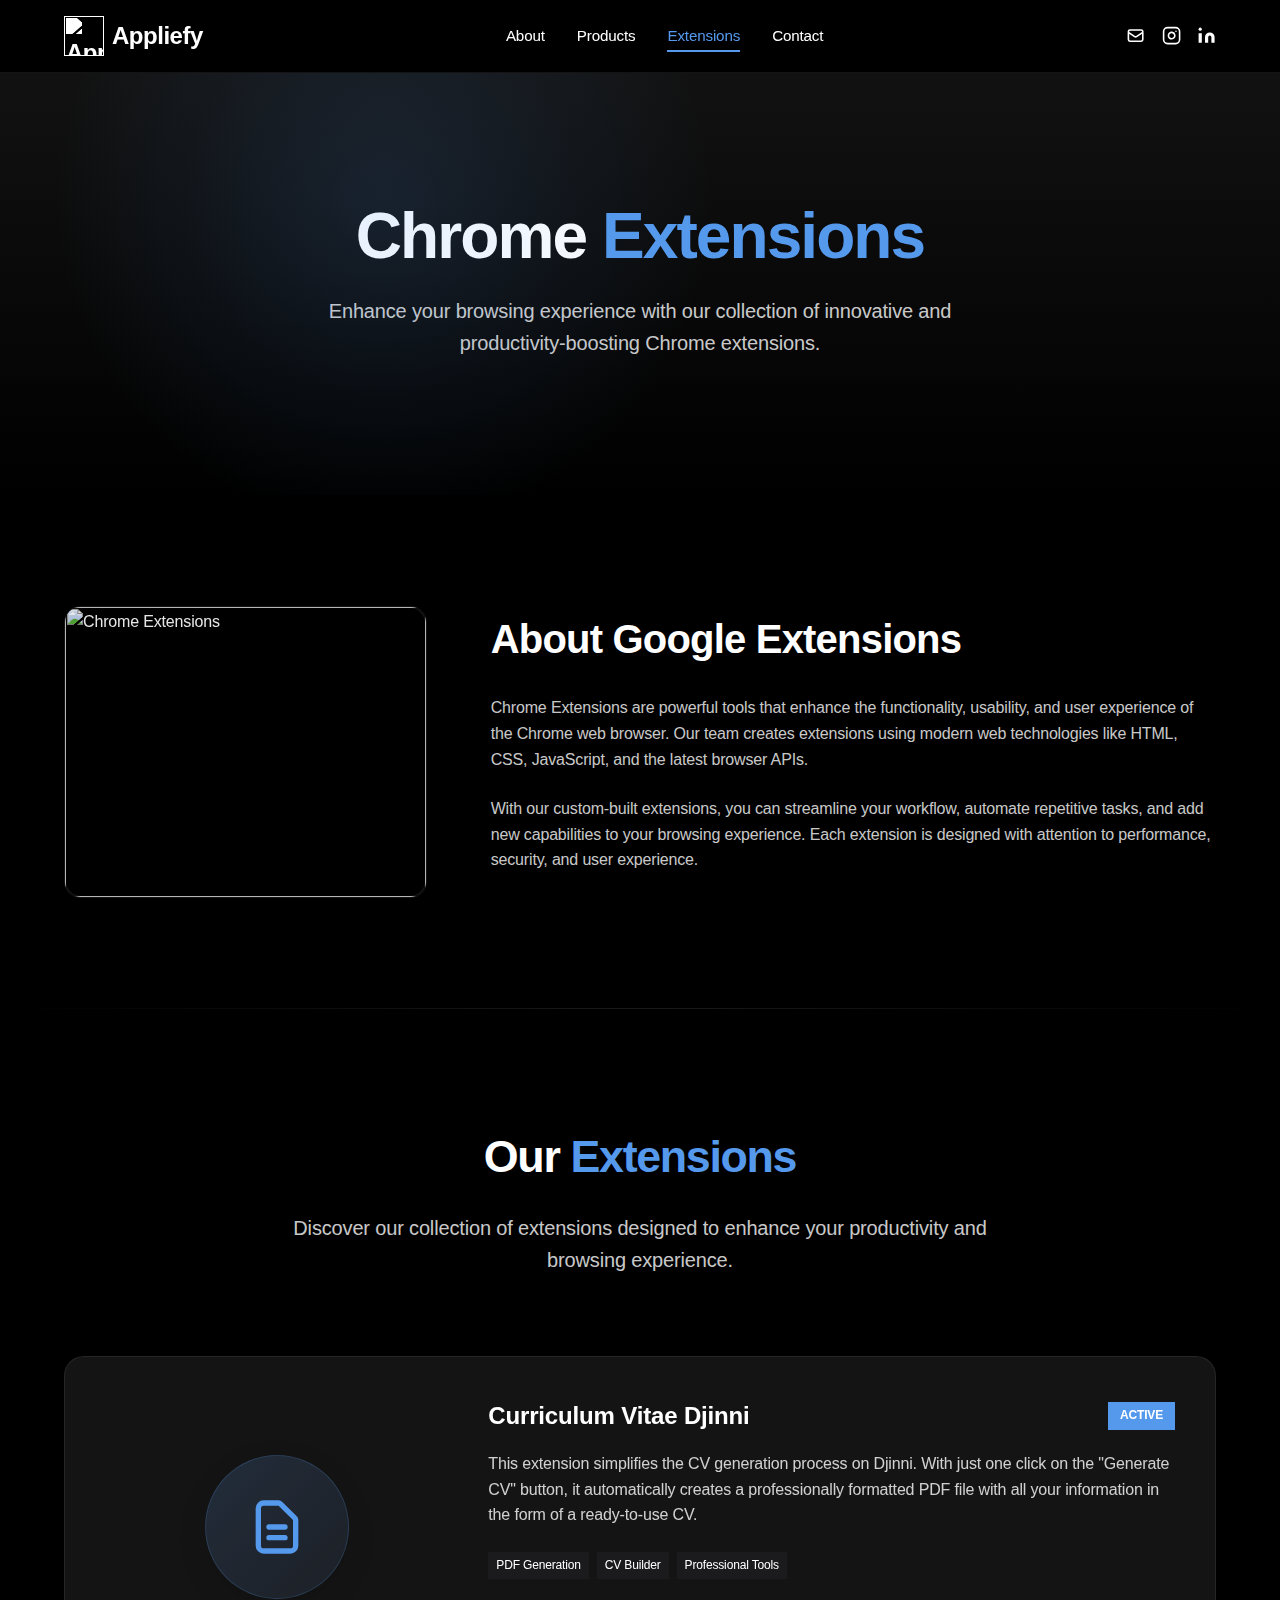
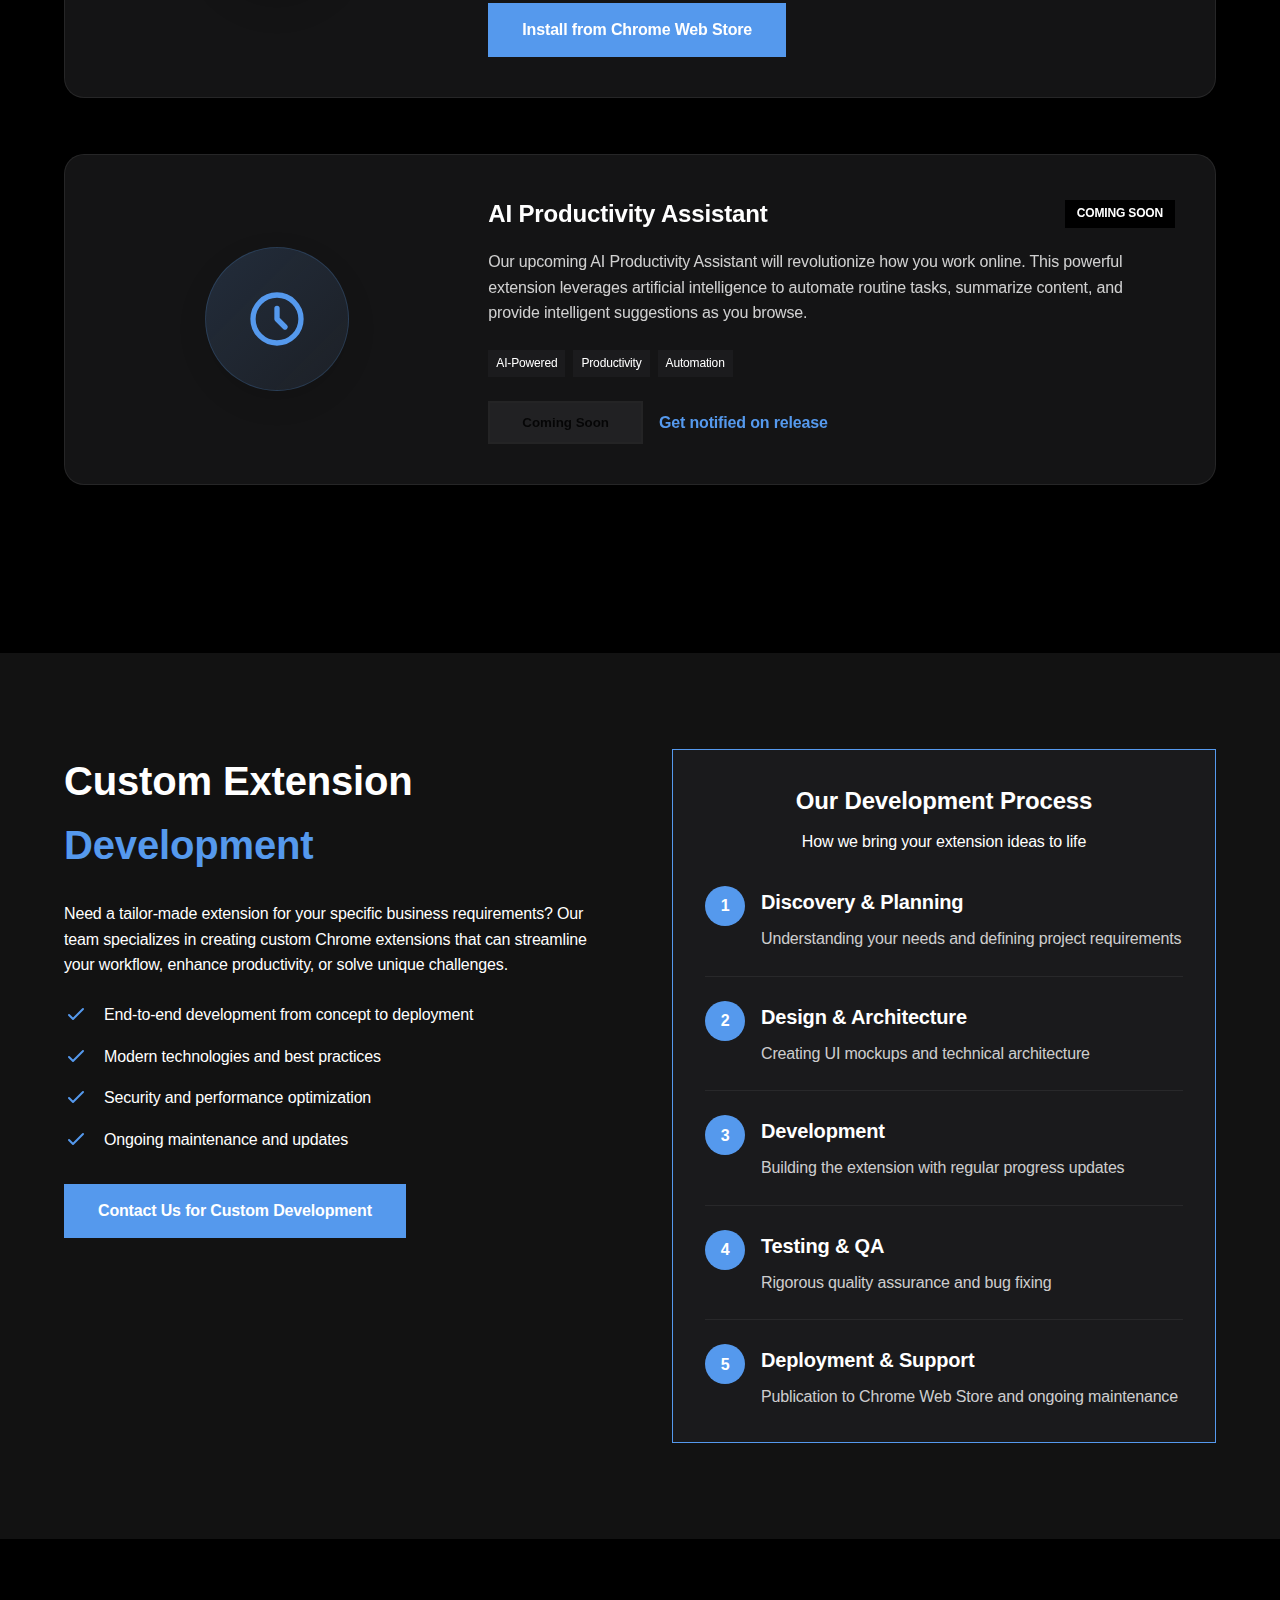
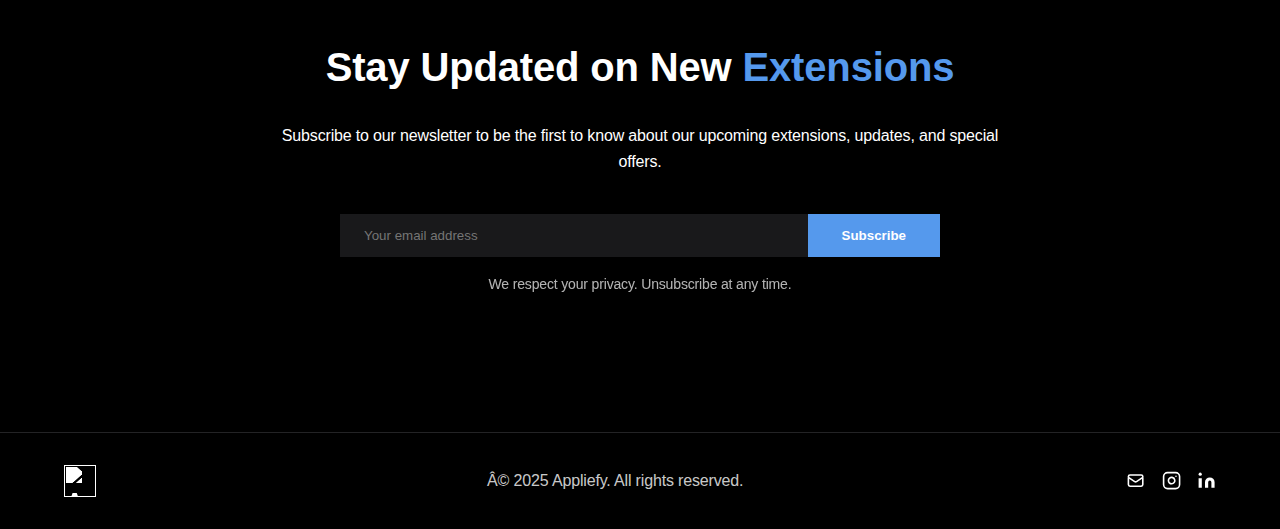
==== commit b2bc1aa6: "Update index.html" ====
--- a/index.html
+++ b/index.html
@@ -1,766 +1,1088 @@
-<!DOCTYPE html>
-<html lang="en" class="scroll-smooth">
+<style>
+    /* Modern Apple-inspired style with glassmorphism and minimalist design */
+    :root {
+      --brand: #5599ed; /* Blue brand color */
+      --brand-light: rgba(85, 153, 237, 0.15);
+      --brand-medium: rgba(85, 153, 237, 0.3);
+      --black: #000000;
+      --dark-gray: rgba(18, 18, 18, 1);
+      --medium-gray: rgba(28, 28, 30, 0.9);
+      --light-gray: rgba(44, 44, 46, 0.8);
+      --white: #ffffff;
+      --glass-bg: rgba(28, 28, 30, 0.7);
+      --glass-border: rgba(255, 255, 255, 0.08);
+      --glass-highlight: rgba(255, 255, 255, 0.1);
+      --font-main: -apple-system, BlinkMacSystemFont, 'SF Pro Display', 'Segoe UI', Roboto, sans-serif;
+    }<!DOCTYPE html>
+<html lang="en">
 <head>
   <meta charset="UTF-8">
   <meta name="viewport" content="width=device-width, initial-scale=1.0">
-  <title>Appliefy — Innovation Solutions</title>
+  <title>Appliefy — Chrome Extensions</title>
   
   <!-- Meta Tags -->
-  <meta name="description" content="Appliefy is a leading tech innovation group crafting exceptional digital products and services since 2019. Our AI-enhanced solutions transform how businesses operate in the digital landscape.">
-  <meta name="keywords" content="appliefy, tech solutions, AI, digital innovation, chrome extensions">
+  <meta name="description" content="Discover Appliefy's collection of powerful Chrome extensions designed to enhance your browsing experience and boost productivity.">
   
   <!-- Open Graph / Facebook -->
   <meta property="og:type" content="website">
-  <meta property="og:url" content="https://appliefy.com/">
-  <meta property="og:title" content="Appliefy — Innovation Solutions">
-  <meta property="og:description" content="Appliefy is a leading tech innovation group crafting exceptional digital products and services since 2019. Our AI-enhanced solutions transform how businesses operate in the digital landscape.">
-  <meta property="og:image" content="https://appliefy.com/img/social-preview.jpg">
+  <meta property="og:url" content="https://appliefy.com/extensions.html">
+  <meta property="og:title" content="Appliefy — Chrome Extensions">
+  <meta property="og:description" content="Discover Appliefy's collection of powerful Chrome extensions designed to enhance your browsing experience and boost productivity.">
   
   <!-- Twitter -->
   <meta property="twitter:card" content="summary_large_image">
-  <meta property="twitter:url" content="https://appliefy.com/">
-  <meta property="twitter:title" content="Appliefy — Innovation Solutions">
-  <meta property="twitter:description" content="Appliefy is a leading tech innovation group crafting exceptional digital products and services since 2019. Our AI-enhanced solutions transform how businesses operate in the digital landscape.">
-  <meta property="twitter:image" content="https://appliefy.com/img/social-preview.jpg">
-  
-  <!-- Tailwind CSS -->
-  <script src="https://cdn.tailwindcss.com"></script>
-  <script>
-    tailwind.config = {
-      darkMode: 'class',
-      theme: {
-        extend: {
-          colors: {
-            primary: {
-              50: '#f0f9ff',
-              100: '#e0f2fe',
-              200: '#bae6fd',
-              300: '#7dd3fc',
-              400: '#38bdf8',
-              500: '#0ea5e9',
-              600: '#0284c7',
-              700: '#0369a1',
-              800: '#075985',
-              900: '#0c4a6e',
-            },
-            secondary: {
-              50: '#f8fafc',
-              100: '#f1f5f9',
-              200: '#e2e8f0',
-              300: '#cbd5e1',
-              400: '#94a3b8',
-              500: '#64748b',
-              600: '#475569',
-              700: '#334155',
-              800: '#1e293b',
-              900: '#0f172a',
-            }
-          },
-          fontFamily: {
-            sans: ['Inter var', 'sans-serif'],
-          },
-          animation: {
-            'fade-in': 'fadeIn 0.5s ease-in-out',
-            'slide-up': 'slideUp 0.5s ease-out',
-            'pulse-slow': 'pulse 4s cubic-bezier(0.4, 0, 0.6, 1) infinite',
-          },
-          keyframes: {
-            fadeIn: {
-              '0%': { opacity: '0' },
-              '100%': { opacity: '1' },
-            },
-            slideUp: {
-              '0%': { transform: 'translateY(20px)', opacity: '0' },
-              '100%': { transform: 'translateY(0)', opacity: '1' },
-            }
-          }
-        }
-      }
-    }
-  </script>
-  
-  <!-- Google Fonts -->
-  <link rel="stylesheet" href="https://rsms.me/inter/inter.css">
-  
-  <!-- Favicon -->
-  <link rel="icon" type="image/svg+xml" href="img/favicon.svg">
-  
-  <!-- Additional Styles -->
+  <meta property="twitter:url" content="https://appliefy.com/extensions.html">
+  <meta property="twitter:title" content="Appliefy — Chrome Extensions">
+  <meta property="twitter:description" content="Discover Appliefy's collection of powerful Chrome extensions designed to enhance your browsing experience and boost productivity.">
+  
   <style>
-    /* Base styles to ensure layout stability */
+    /* Minimalist style with 3 colors: black, white, and blue */
+    :root {
+      --brand: #5599ed; /* Blue brand color */
+      --black: #000000;
+      --white: #ffffff;
+      --dark-gray: #111111;
+      --medium-gray: #222222;
+      --light-gray: #333333;
+      --font-main: system-ui, -apple-system, BlinkMacSystemFont, 'Segoe UI', Roboto, sans-serif;
+    }
+    
+    * {
+      margin: 0;
+      padding: 0;
+      box-sizing: border-box;
+    }
+    
     html {
       scroll-behavior: smooth;
     }
     
     body {
-      min-height: 100vh;
-      width: 100%;
-      overflow-x: hidden;
-      position: relative;
+      font-family: var(--font-main);
+      line-height: 1.6;
+      color: var(--white);
+      background-color: var(--black);
+      -webkit-font-smoothing: antialiased;
+      -moz-osx-font-smoothing: grayscale;
+      letter-spacing: -0.01em;
+    }
+    
+    /* Glassmorphism Card Effect */
+    .glass {
+      background: var(--glass-bg);
+      backdrop-filter: blur(15px);
+      -webkit-backdrop-filter: blur(15px);
+      border: 1px solid var(--glass-border);
+      box-shadow: 0 8px 32px rgba(0, 0, 0, 0.1);
+    }
+    
+    .glass-hover {
+      transition: all 0.3s cubic-bezier(0.25, 0.1, 0.25, 1);
+    }
+    
+    .glass-hover:hover {
+      background: rgba(44, 44, 46, 0.85);
+      transform: translateY(-4px);
+      box-shadow: 0 12px 40px rgba(0, 0, 0, 0.15);
+      border-color: var(--glass-highlight);
+    }
+    
+    a {
+      color: var(--white);
+      text-decoration: none;
+      transition: all 0.3s cubic-bezier(0.25, 0.1, 0.25, 1);
+    }
+    
+    a:hover {
+      color: var(--brand);
+    }
+    
+    img {
+      max-width: 100%;
+      height: auto;
     }
     
     .container {
       width: 100%;
-      max-width: 1280px;
-      margin-left: auto;
-      margin-right: auto;
-      padding-left: 1rem;
-      padding-right: 1rem;
-    }
-    
-    /* Fixed utility classes */
-    @layer utilities {
-      .text-shadow {
-        text-shadow: 0 2px 4px rgba(0,0,0,0.1);
+      max-width: 1200px;
+      margin: 0 auto;
+      padding: 0 1.5rem;
+    }
+    
+    /* Header Styles */
+    header {
+      padding: 1rem 0;
+      position: sticky;
+      top: 0;
+      background: rgba(0, 0, 0, 0.7);
+      backdrop-filter: blur(15px);
+      -webkit-backdrop-filter: blur(15px);
+      z-index: 100;
+      border-bottom: 1px solid var(--glass-border);
+    }
+    
+    .header-container {
+      display: flex;
+      justify-content: space-between;
+      align-items: center;
+    }
+    
+    .logo {
+      font-size: 1.5rem;
+      font-weight: 600;
+      display: flex;
+      align-items: center;
+      letter-spacing: -0.02em;
+    }
+    
+    .logo img {
+      height: 2.5rem;
+      margin-right: 0.5rem;
+      filter: brightness(0) invert(1); /* Make logo white */
+    }
+    
+    .nav-menu {
+      display: flex;
+      gap: 2rem;
+    }
+    
+    .nav-link {
+      font-weight: 500;
+      font-size: 0.95rem;
+      position: relative;
+    }
+    
+    .nav-link::after {
+      content: '';
+      position: absolute;
+      bottom: -4px;
+      left: 0;
+      width: 0;
+      height: 2px;
+      background-color: var(--brand);
+      transition: width 0.3s cubic-bezier(0.25, 0.1, 0.25, 1);
+    }
+    
+    .nav-link:hover::after {
+      width: 100%;
+    }
+    
+    .nav-link.active {
+      color: var(--brand);
+    }
+    
+    .nav-link.active::after {
+      width: 100%;
+    }
+    
+    .social-links {
+      display: flex;
+      gap: 1rem;
+    }
+    
+    .social-icon {
+      width: 1.2rem;
+      height: 1.2rem;
+      transition: transform 0.3s cubic-bezier(0.25, 0.1, 0.25, 1);
+    }
+    
+    .social-links a:hover .social-icon {
+      transform: scale(1.15);
+      color: var(--brand);
+    }
+    
+    .mobile-toggle {
+      display: none;
+      background: none;
+      border: none;
+      cursor: pointer;
+      color: var(--white);
+    }
+    
+    /* Hero Section */
+    .hero {
+      padding: 8rem 0 6rem;
+      text-align: center;
+      background: linear-gradient(to bottom, var(--dark-gray), var(--black));
+      position: relative;
+      overflow: hidden;
+    }
+    
+    .hero::before {
+      content: '';
+      position: absolute;
+      top: 0;
+      left: 0;
+      width: 100%;
+      height: 100%;
+      background: radial-gradient(circle at 30% 30%, var(--brand-medium) 0%, transparent 35%);
+      opacity: 0.5;
+    }
+    
+    .hero h1 {
+      font-size: 4rem;
+      font-weight: 700;
+      margin-bottom: 1.5rem;
+      line-height: 1.1;
+      letter-spacing: -0.03em;
+    }
+    
+    .hero p {
+      font-size: 1.25rem;
+      max-width: 720px;
+      margin: 0 auto 2.5rem;
+      color: rgba(255, 255, 255, 0.8);
+    }
+    
+    .highlight {
+      color: var(--brand);
+      position: relative;
+      display: inline-block;
+    }
+    
+    .highlight::after {
+      content: '';
+      position: absolute;
+      bottom: 5px;
+      left: 0;
+      width: 100%;
+      height: 8px;
+      background-color: var(--brand-light);
+      z-index: -1;
+      border-radius: 4px;
+    }
+    
+    .about-extensions {
+      padding: 7rem 0;
+      background-color: var(--black);
+      position: relative;
+      overflow: hidden;
+    }
+    
+    .about-extensions::after {
+      content: '';
+      position: absolute;
+      bottom: 0;
+      left: 0;
+      width: 100%;
+      height: 1px;
+      background: linear-gradient(90deg, transparent, var(--glass-highlight), transparent);
+    }
+    
+    .about-container {
+      display: grid;
+      grid-template-columns: 1fr 2fr;
+      gap: 4rem;
+      align-items: center;
+    }
+    
+    .about-image {
+      position: relative;
+      border-radius: 16px;
+      overflow: hidden;
+      border: 1px solid var(--glass-border);
+    }
+    
+    .about-image img {
+      width: 100%;
+      height: auto;
+      display: block;
+      filter: brightness(0.9);
+    }
+    
+    .about-image::after {
+      content: '';
+      position: absolute;
+      inset: 0;
+      border-radius: 16px;
+      box-shadow: inset 0 0 0 1px var(--glass-highlight);
+    }
+    
+    .about-content h2 {
+      font-size: 2.5rem;
+      font-weight: 700;
+      margin-bottom: 1.5rem;
+      letter-spacing: -0.02em;
+    }
+    
+    .about-content p {
+      margin-bottom: 1.5rem;
+      color: rgba(255, 255, 255, 0.8);
+    }
+    
+    /* Extension List */
+    .extensions {
+      padding: 7rem 0;
+      background-color: var(--black);
+      position: relative;
+    }
+    
+    .section-header {
+      text-align: center;
+      margin-bottom: 5rem;
+      position: relative;
+    }
+    
+    .section-title {
+      font-size: 2.8rem;
+      font-weight: 700;
+      margin-bottom: 1.2rem;
+      letter-spacing: -0.03em;
+    }
+    
+    .section-subtitle {
+      font-size: 1.25rem;
+      max-width: 720px;
+      margin: 0 auto;
+      color: rgba(255, 255, 255, 0.8);
+    }
+    
+    .extension-card {
+      display: grid;
+      grid-template-columns: 1fr 2fr;
+      gap: 2.5rem;
+      margin-bottom: 3.5rem;
+      padding: 2.5rem;
+      background: var(--glass-bg);
+      backdrop-filter: blur(15px);
+      -webkit-backdrop-filter: blur(15px);
+      border: 1px solid var(--glass-border);
+      border-radius: 20px;
+      transition: all 0.3s cubic-bezier(0.25, 0.1, 0.25, 1);
+    }
+    
+    .extension-card:hover {
+      transform: translateY(-5px);
+      border-color: var(--glass-highlight);
+      box-shadow: 0 20px 40px rgba(0, 0, 0, 0.2);
+    }
+    
+    .extension-icon {
+      display: flex;
+      align-items: center;
+      justify-content: center;
+      height: 100%;
+    }
+    
+    .extension-icon-circle {
+      width: 9rem;
+      height: 9rem;
+      border-radius: 50%;
+      background: linear-gradient(135deg, rgba(85, 153, 237, 0.15), rgba(85, 153, 237, 0.05));
+      backdrop-filter: blur(15px);
+      -webkit-backdrop-filter: blur(15px);
+      border: 1px solid rgba(85, 153, 237, 0.2);
+      display: flex;
+      align-items: center;
+      justify-content: center;
+      box-shadow: 0 10px 30px rgba(0, 0, 0, 0.1);
+      transition: all 0.3s cubic-bezier(0.25, 0.1, 0.25, 1);
+    }
+    
+    .extension-card:hover .extension-icon-circle {
+      transform: scale(1.05);
+      border-color: rgba(85, 153, 237, 0.3);
+      box-shadow: 0 15px 35px rgba(0, 0, 0, 0.15);
+    }
+    
+    .extension-icon svg {
+      width: 4rem;
+      height: 4rem;
+      color: var(--brand);
+    }
+    
+    .extension-content {
+      display: flex;
+      flex-direction: column;
+    }
+    
+    .extension-header {
+      display: flex;
+      justify-content: space-between;
+      align-items: center;
+      margin-bottom: 1rem;
+    }
+    
+    .extension-title {
+      font-size: 1.5rem;
+      font-weight: 700;
+    }
+    
+    .extension-badge {
+      font-size: 0.75rem;
+      font-weight: 600;
+      text-transform: uppercase;
+      padding: 0.25rem 0.75rem;
+      background-color: var(--brand);
+      color: var(--white);
+    }
+    
+    .extension-badge.inactive {
+      background-color: var(--black);
+    }
+    
+    .extension-description {
+      margin-bottom: 1.5rem;
+      flex-grow: 1;
+      color: rgba(255, 255, 255, 0.8);
+    }
+    
+    .tag-list {
+      display: flex;
+      flex-wrap: wrap;
+      gap: 0.5rem;
+      margin-bottom: 1.5rem;
+    }
+    
+    .tag {
+      padding: 0.25rem 0.5rem;
+      font-size: 0.75rem;
+      background-color: var(--medium-gray);
+    }
+    
+    .extension-actions {
+      display: flex;
+      gap: 1rem;
+      align-items: center;
+    }
+    
+    .btn {
+      display: inline-block;
+      padding: 0.75rem 2rem;
+      font-weight: 600;
+      transition: all 0.2s ease;
+      cursor: pointer;
+    }
+    
+    .btn-primary {
+      background-color: var(--brand);
+      color: var(--white);
+      border: 2px solid var(--brand);
+    }
+    
+    .btn-primary:hover {
+      background-color: transparent;
+      color: var(--brand);
+    }
+    
+    .btn-secondary {
+      background-color: transparent;
+      color: var(--black);
+      border: 2px solid var(--black);
+    }
+    
+    .btn-secondary:hover {
+      background-color: var(--black);
+      color: var(--white);
+    }
+    
+    .btn-disabled {
+      background-color: var(--light-gray);
+      color: var(--black);
+      border: 2px solid var(--light-gray);
+      opacity: 0.7;
+      cursor: not-allowed;
+    }
+    
+    .notify-link {
+      color: var(--brand);
+      font-weight: 600;
+    }
+    
+    /* Development Services */
+    .development {
+      padding: 6rem 0;
+      background-color: var(--dark-gray);
+    }
+    
+    .development-grid {
+      display: grid;
+      grid-template-columns: 1fr 1fr;
+      gap: 4rem;
+      align-items: start;
+    }
+    
+    .dev-content h2 {
+      font-size: 2.5rem;
+      margin-bottom: 1.5rem;
+    }
+    
+    .dev-content p {
+      margin-bottom: 1.5rem;
+    }
+    
+    .dev-features {
+      list-style: none;
+      margin-bottom: 2rem;
+    }
+    
+    .dev-feature {
+      display: flex;
+      align-items: flex-start;
+      margin-bottom: 1rem;
+    }
+    
+    .feature-icon {
+      color: var(--brand);
+      margin-right: 1rem;
+      flex-shrink: 0;
+    }
+    
+    .process-card {
+      border: 1px solid var(--brand);
+      padding: 2rem;
+      background-color: var(--medium-gray);
+    }
+    
+    .process-header {
+      text-align: center;
+      margin-bottom: 2rem;
+    }
+    
+    .process-title {
+      font-size: 1.5rem;
+      font-weight: 700;
+      margin-bottom: 0.5rem;
+    }
+    
+    .process-steps {
+      list-style: none;
+    }
+    
+    .process-step {
+      display: flex;
+      margin-bottom: 1.5rem;
+      padding-bottom: 1.5rem;
+      border-bottom: 1px solid var(--light-gray);
+    }
+    
+    .process-step:last-child {
+      margin-bottom: 0;
+      padding-bottom: 0;
+      border-bottom: none;
+    }
+    
+    .step-number {
+      width: 2.5rem;
+      height: 2.5rem;
+      border-radius: 50%;
+      background-color: var(--brand);
+      color: var(--white);
+      display: flex;
+      align-items: center;
+      justify-content: center;
+      font-weight: 700;
+      margin-right: 1rem;
+      flex-shrink: 0;
+    }
+    
+    .step-content h4 {
+      font-size: 1.25rem;
+      font-weight: 700;
+      margin-bottom: 0.5rem;
+    }
+    
+    .step-content p {
+      color: rgba(255, 255, 255, 0.8);
+    }
+    
+    /* Newsletter Section */
+    .newsletter {
+      padding: 6rem 0;
+      background-color: var(--black);
+      color: var(--white);
+      text-align: center;
+    }
+    
+    .newsletter h2 {
+      font-size: 2.5rem;
+      margin-bottom: 1.5rem;
+    }
+    
+    .newsletter p {
+      max-width: 720px;
+      margin: 0 auto 2.5rem;
+    }
+    
+    .newsletter-form {
+      max-width: 600px;
+      margin: 0 auto;
+      display: flex;
+      flex-direction: column;
+      gap: 1rem;
+    }
+    
+    .form-control {
+      display: flex;
+    }
+    
+    .newsletter-input {
+      flex-grow: 1;
+      padding: 0.75rem 1.5rem;
+      border: none;
+      font-family: inherit;
+      background-color: var(--medium-gray);
+      color: var(--white);
+    }
+    
+    .newsletter-input:focus {
+      outline: 2px solid var(--brand);
+    }
+    
+    .policy-text {
+      font-size: 0.875rem;
+      opacity: 0.7;
+    }
+    
+    /* Footer */
+    footer {
+      padding: 2rem 0;
+      text-align: center;
+      border-top: 1px solid var(--light-gray);
+    }
+    
+    .footer-container {
+      display: flex;
+      justify-content: space-between;
+      align-items: center;
+    }
+    
+    footer p {
+      color: rgba(255, 255, 255, 0.8);
+    }
+    
+    /* Mobile Menu */
+    .mobile-menu {
+      position: fixed;
+      top: 0;
+      left: 0;
+      width: 100%;
+      height: 100vh;
+      background-color: var(--black);
+      padding: 2rem;
+      z-index: 200;
+      display: none;
+    }
+    
+    .mobile-menu.active {
+      display: block;
+    }
+    
+    .mobile-menu-close {
+      position: absolute;
+      top: 1rem;
+      right: 1rem;
+      background: none;
+      border: none;
+      font-size: 1.5rem;
+      cursor: pointer;
+      color: var(--white);
+    }
+    
+    .mobile-nav {
+      margin-top: 2rem;
+    }
+    
+    .mobile-nav-item {
+      padding: 1rem 0;
+      border-bottom: 1px solid var(--light-gray);
+      display: block;
+    }
+    
+    .mobile-social {
+      margin-top: 2rem;
+      display: flex;
+      gap: 1.5rem;
+    }
+    
+    /* Responsive Styles */
+    @media (max-width: 992px) {
+      .about-container, 
+      .development-grid,
+      .extension-card {
+        grid-template-columns: 1fr;
+        gap: 2rem;
       }
       
-      .glass {
-        background: rgba(255, 255, 255, 0.25);
-        backdrop-filter: blur(10px);
-        -webkit-backdrop-filter: blur(10px);
-        border: 1px solid rgba(255, 255, 255, 0.18);
+      .extension-icon {
+        justify-content: flex-start;
       }
       
-      .dark .glass {
-        background: rgba(15, 23, 42, 0.75);
-        border: 1px solid rgba(255, 255, 255, 0.08);
+      .hero h1, 
+      .section-title,
+      .about-content h2,
+      .dev-content h2 {
+        font-size: 2rem;
       }
-      
-      .gradient-text {
-        background-clip: text;
-        -webkit-background-clip: text;
-        color: transparent;
-        background-image: linear-gradient(90deg, #0ea5e9, #6366f1);
+    }
+    
+    @media (max-width: 768px) {
+      .nav-menu, 
+      .social-links {
+        display: none;
       }
-    }
-    
-    /* Hide scrollbars but allow scrolling */
-    .scrollbar-hide::-webkit-scrollbar {
-      display: none;
-    }
-    
-    .scrollbar-hide {
-      -ms-overflow-style: none;
-      scrollbar-width: none;
-    }
-    
-    /* Ensure grid layouts have proper spacing */
-    .grid {
-      display: grid;
-      grid-gap: 2rem;
-    }
-    
-    /* Responsive adjustments */
-    @media (max-width: 768px) {
-      .container {
-        padding-left: 1.5rem;
-        padding-right: 1.5rem;
+      
+      .mobile-toggle {
+        display: block;
+      }
+      
+      .extension-header {
+        flex-direction: column;
+        align-items: flex-start;
+        gap: 0.5rem;
+      }
+      
+      .extension-actions {
+        flex-direction: column;
+        align-items: flex-start;
+      }
+      
+      .btn {
+        width: 100%;
+        text-align: center;
+      }
+      
+      .footer-container {
+        flex-direction: column;
+        gap: 1rem;
       }
     }
   </style>
 </head>
 
-<body class="antialiased text-secondary-800 bg-white dark:bg-secondary-900 dark:text-white transition-colors duration-300">
-  <!-- Theme toggle button (top-right corner) -->
-  <div class="fixed top-4 right-4 z-50">
-    <button id="theme-toggle" class="p-2 rounded-full bg-secondary-100 dark:bg-secondary-800 text-secondary-800 dark:text-white shadow-lg transition-all duration-300 hover:shadow-xl">
-      <!-- Sun icon -->
-      <svg id="sun-icon" xmlns="http://www.w3.org/2000/svg" class="h-6 w-6 hidden dark:block" fill="none" viewBox="0 0 24 24" stroke="currentColor">
-        <path stroke-linecap="round" stroke-linejoin="round" stroke-width="2" d="M12 3v1m0 16v1m9-9h-1M4 12H3m15.364 6.364l-.707-.707M6.343 6.343l-.707-.707m12.728 0l-.707.707M6.343 17.657l-.707.707M16 12a4 4 0 11-8 0 4 4 0 018 0z" />
-      </svg>
-      <!-- Moon icon -->
-      <svg id="moon-icon" xmlns="http://www.w3.org/2000/svg" class="h-6 w-6 block dark:hidden" fill="none" viewBox="0 0 24 24" stroke="currentColor">
-        <path stroke-linecap="round" stroke-linejoin="round" stroke-width="2" d="M20.354 15.354A9 9 0 018.646 3.646 9.003 9.003 0 0012 21a9.003 9.003 0 008.354-5.646z" />
-      </svg>
-    </button>
-  </div>
-  
-  <!-- Top Announcement Bar -->
-  <div class="bg-primary-600 text-white px-4 py-2 text-center text-sm font-medium relative animate-fade-in">
-    <p>🚀 New AI-powered product coming soon! <a href="#subscribe" class="underline font-bold">Join the waitlist</a></p>
-    <button id="close-announcement" class="absolute right-2 top-2 text-white hover:text-primary-200 transition-colors">
-      <svg xmlns="http://www.w3.org/2000/svg" class="h-5 w-5" viewBox="0 0 20 20" fill="currentColor">
-        <path fill-rule="evenodd" d="M4.293 4.293a1 1 0 011.414 0L10 8.586l4.293-4.293a1 1 0 111.414 1.414L11.414 10l4.293 4.293a1 1 0 01-1.414 1.414L10 11.414l-4.293 4.293a1 1 0 01-1.414-1.414L8.586 10 4.293 5.707a1 1 0 010-1.414z" clip-rule="evenodd" />
-      </svg>
-    </button>
-  </div>
-  
+<body>
   <!-- Header -->
-  <header class="sticky top-0 z-40 bg-white dark:bg-secondary-900 border-b border-secondary-200 dark:border-secondary-800 transition-colors duration-300">
-    <nav class="container mx-auto flex items-center justify-between px-4 py-4 lg:px-8">
-      <!-- Logo -->
-      <a href="/" class="flex items-center space-x-2" aria-label="Appliefy Logo">
-        <img src="img/logo.png" alt="Appliefy Logo" class="h-10 w-auto">
-        <span class="font-bold text-xl hidden sm:block">Appliefy</span>
+  <header>
+    <div class="container header-container">
+      <a href="/" class="logo">
+        <img src="img/logo.png" alt="Appliefy Logo">
+        <span>Appliefy</span>
       </a>
       
-      <!-- Mobile Menu Toggle -->
-      <button id="mobile-menu-toggle" class="lg:hidden text-secondary-800 dark:text-white">
-        <svg xmlns="http://www.w3.org/2000/svg" class="h-6 w-6" fill="none" viewBox="0 0 24 24" stroke="currentColor">
-          <path stroke-linecap="round" stroke-linejoin="round" stroke-width="2" d="M4 6h16M4 12h16M4 18h16" />
-        </svg>
-      </button>
-      
-      <!-- Desktop Navigation -->
-      <div class="hidden lg:flex items-center space-x-8">
-        <a href="#about" class="text-secondary-600 dark:text-secondary-300 hover:text-primary-600 dark:hover:text-primary-400 transition-colors">About</a>
-        <a href="#products" class="text-secondary-600 dark:text-secondary-300 hover:text-primary-600 dark:hover:text-primary-400 transition-colors">Products</a>
-        <a href="./extensions.html" class="text-secondary-600 dark:text-secondary-300 hover:text-primary-600 dark:hover:text-primary-400 transition-colors">Extensions</a>
-        <a href="#contact" class="text-secondary-600 dark:text-secondary-300 hover:text-primary-600 dark:hover:text-primary-400 transition-colors">Contact</a>
-        <a href="#" class="bg-primary-600 hover:bg-primary-700 text-white px-5 py-2 rounded-full font-medium shadow-md hover:shadow-lg transform hover:-translate-y-0.5 transition-all">Get Started</a>
-      </div>
-      
-      <!-- Social Links -->
-      <div class="hidden lg:flex items-center space-x-4">
-        <a href="mailto:info@appliefy.com" class="text-secondary-500 hover:text-primary-600 dark:text-secondary-400 dark:hover:text-primary-400 transition-colors" aria-label="Email">
-          <svg class="w-5 h-5" fill="none" stroke="currentColor" viewBox="0 0 24 24" xmlns="http://www.w3.org/2000/svg">
+      <nav class="nav-menu">
+        <a href="index.html#about" class="nav-link">About</a>
+        <a href="index.html#products" class="nav-link">Products</a>
+        <a href="./extensions.html" class="nav-link active">Extensions</a>
+        <a href="index.html#contact" class="nav-link">Contact</a>
+      </nav>
+      
+      <div class="social-links">
+        <a href="mailto:info@appliefy.com" aria-label="Email">
+          <svg class="social-icon" fill="none" stroke="currentColor" viewBox="0 0 24 24" xmlns="http://www.w3.org/2000/svg">
             <path stroke-linecap="round" stroke-linejoin="round" stroke-width="2" d="M3 8l7.89 5.26a2 2 0 002.22 0L21 8M5 19h14a2 2 0 002-2V7a2 2 0 00-2-2H5a2 2 0 00-2 2v10a2 2 0 002 2z"></path>
           </svg>
         </a>
-        <a href="https://www.instagram.com/appliefy/" class="text-secondary-500 hover:text-primary-600 dark:text-secondary-400 dark:hover:text-primary-400 transition-colors" aria-label="Instagram">
-          <svg class="w-5 h-5" fill="none" stroke="currentColor" stroke-linecap="round" stroke-linejoin="round" stroke-width="2" viewBox="0 0 24 24">
+        <a href="https://www.instagram.com/appliefy/" aria-label="Instagram">
+          <svg class="social-icon" fill="none" stroke="currentColor" stroke-linecap="round" stroke-linejoin="round" stroke-width="2" viewBox="0 0 24 24">
             <rect width="20" height="20" x="2" y="2" rx="5" ry="5"></rect>
             <path d="M16 11.37A4 4 0 1112.63 8 4 4 0 0116 11.37zm1.5-4.87h.01"></path>
           </svg>
         </a>
-        <a href="https://linkedin.com/company/appliefy" class="text-secondary-500 hover:text-primary-600 dark:text-secondary-400 dark:hover:text-primary-400 transition-colors" aria-label="LinkedIn">
-          <svg class="w-5 h-5" fill="currentColor" stroke="currentColor" stroke-linecap="round" stroke-linejoin="round" stroke-width="0" viewBox="0 0 24 24">
+        <a href="https://linkedin.com/company/appliefy" aria-label="LinkedIn">
+          <svg class="social-icon" fill="currentColor" stroke="currentColor" stroke-linecap="round" stroke-linejoin="round" stroke-width="0" viewBox="0 0 24 24">
             <path stroke="none" d="M16 8a6 6 0 016 6v7h-4v-7a2 2 0 00-2-2 2 2 0 00-2 2v7h-4v-7a6 6 0 016-6zM2 9h4v12H2z"></path>
             <circle cx="4" cy="4" r="2" stroke="none"></circle>
           </svg>
         </a>
       </div>
+      
+      <button class="mobile-toggle" aria-label="Menu">
+        <svg width="24" height="24" fill="none" stroke="currentColor" viewBox="0 0 24 24" xmlns="http://www.w3.org/2000/svg">
+          <path stroke-linecap="round" stroke-linejoin="round" stroke-width="2" d="M4 6h16M4 12h16M4 18h16"></path>
+        </svg>
+      </button>
+    </div>
+  </header>
+  
+  <!-- Mobile Menu -->
+  <div class="mobile-menu">
+    <button class="mobile-menu-close" aria-label="Close menu">
+      <svg width="24" height="24" fill="none" stroke="currentColor" viewBox="0 0 24 24" xmlns="http://www.w3.org/2000/svg">
+        <path stroke-linecap="round" stroke-linejoin="round" stroke-width="2" d="M6 18L18 6M6 6l12 12"></path>
+      </svg>
+    </button>
+    
+    <nav class="mobile-nav">
+      <a href="index.html#about" class="mobile-nav-item">About</a>
+      <a href="index.html#products" class="mobile-nav-item">Products</a>
+      <a href="./extensions.html" class="mobile-nav-item">Extensions</a>
+      <a href="index.html#contact" class="mobile-nav-item">Contact</a>
     </nav>
     
-    <!-- Mobile Navigation Menu -->
-    <div id="mobile-menu" class="hidden lg:hidden absolute w-full bg-white dark:bg-secondary-900 border-b border-secondary-200 dark:border-secondary-800 shadow-lg animate-fade-in">
-      <div class="container mx-auto px-4 py-6 space-y-6">
-        <a href="#about" class="block text-secondary-600 dark:text-secondary-300 hover:text-primary-600 dark:hover:text-primary-400 transition-colors">About</a>
-        <a href="#products" class="block text-secondary-600 dark:text-secondary-300 hover:text-primary-600 dark:hover:text-primary-400 transition-colors">Products</a>
-        <a href="./extensions.html" class="block text-secondary-600 dark:text-secondary-300 hover:text-primary-600 dark:hover:text-primary-400 transition-colors">Extensions</a>
-        <a href="#contact" class="block text-secondary-600 dark:text-secondary-300 hover:text-primary-600 dark:hover:text-primary-400 transition-colors">Contact</a>
-        <a href="#" class="block w-full text-center bg-primary-600 hover:bg-primary-700 text-white px-5 py-3 rounded-lg font-medium shadow-md hover:shadow-lg transition-all">Get Started</a>
-        <div class="pt-4 border-t border-secondary-200 dark:border-secondary-800">
-          <div class="flex items-center space-x-6">
-            <a href="mailto:info@appliefy.com" class="text-secondary-500 hover:text-primary-600 dark:text-secondary-400 dark:hover:text-primary-400 transition-colors" aria-label="Email">
-              <svg class="w-5 h-5" fill="none" stroke="currentColor" viewBox="0 0 24 24" xmlns="http://www.w3.org/2000/svg">
-                <path stroke-linecap="round" stroke-linejoin="round" stroke-width="2" d="M3 8l7.89 5.26a2 2 0 002.22 0L21 8M5 19h14a2 2 0 002-2V7a2 2 0 00-2-2H5a2 2 0 00-2 2v10a2 2 0 002 2z"></path>
-              </svg>
-            </a>
-            <a href="https://www.instagram.com/appliefy/" class="text-secondary-500 hover:text-primary-600 dark:text-secondary-400 dark:hover:text-primary-400 transition-colors" aria-label="Instagram">
-              <svg class="w-5 h-5" fill="none" stroke="currentColor" stroke-linecap="round" stroke-linejoin="round" stroke-width="2" viewBox="0 0 24 24">
-                <rect width="20" height="20" x="2" y="2" rx="5" ry="5"></rect>
-                <path d="M16 11.37A4 4 0 1112.63 8 4 4 0 0116 11.37zm1.5-4.87h.01"></path>
-              </svg>
-            </a>
-            <a href="https://linkedin.com/company/appliefy" class="text-secondary-500 hover:text-primary-600 dark:text-secondary-400 dark:hover:text-primary-400 transition-colors" aria-label="LinkedIn">
-              <svg class="w-5 h-5" fill="currentColor" stroke="currentColor" stroke-linecap="round" stroke-linejoin="round" stroke-width="0" viewBox="0 0 24 24">
-                <path stroke="none" d="M16 8a6 6 0 016 6v7h-4v-7a2 2 0 00-2-2 2 2 0 00-2 2v7h-4v-7a6 6 0 016-6zM2 9h4v12H2z"></path>
-                <circle cx="4" cy="4" r="2" stroke="none"></circle>
-              </svg>
+    <div class="mobile-social">
+      <a href="mailto:info@appliefy.com" aria-label="Email">
+        <svg class="social-icon" fill="none" stroke="currentColor" viewBox="0 0 24 24" xmlns="http://www.w3.org/2000/svg">
+          <path stroke-linecap="round" stroke-linejoin="round" stroke-width="2" d="M3 8l7.89 5.26a2 2 0 002.22 0L21 8M5 19h14a2 2 0 002-2V7a2 2 0 00-2-2H5a2 2 0 00-2 2v10a2 2 0 002 2z"></path>
+        </svg>
+      </a>
+      <a href="https://www.instagram.com/appliefy/" aria-label="Instagram">
+        <svg class="social-icon" fill="none" stroke="currentColor" stroke-linecap="round" stroke-linejoin="round" stroke-width="2" viewBox="0 0 24 24">
+          <rect width="20" height="20" x="2" y="2" rx="5" ry="5"></rect>
+          <path d="M16 11.37A4 4 0 1112.63 8 4 4 0 0116 11.37zm1.5-4.87h.01"></path>
+        </svg>
+      </a>
+      <a href="https://linkedin.com/company/appliefy" aria-label="LinkedIn">
+        <svg class="social-icon" fill="currentColor" stroke="currentColor" stroke-linecap="round" stroke-linejoin="round" stroke-width="0" viewBox="0 0 24 24">
+          <path stroke="none" d="M16 8a6 6 0 016 6v7h-4v-7a2 2 0 00-2-2 2 2 0 00-2 2v7h-4v-7a6 6 0 016-6zM2 9h4v12H2z"></path>
+          <circle cx="4" cy="4" r="2" stroke="none"></circle>
+        </svg>
+      </a>
+    </div>
+  </div>
+  
+  <!-- Hero Section -->
+  <section class="hero">
+    <div class="container">
+      <h1>Chrome <span class="highlight">Extensions</span></h1>
+      <p>Enhance your browsing experience with our collection of innovative and productivity-boosting Chrome extensions.</p>
+    </div>
+  </section>
+  
+  <!-- About Extensions -->
+  <section class="about-extensions">
+    <div class="container about-container">
+      <div class="about-image">
+        <img src="img/4.svg" alt="Chrome Extensions">
+      </div>
+      
+      <div class="about-content">
+        <h2>About Google Extensions</h2>
+        <p>Chrome Extensions are powerful tools that enhance the functionality, usability, and user experience of the Chrome web browser. Our team creates extensions using modern web technologies like HTML, CSS, JavaScript, and the latest browser APIs.</p>
+        <p>With our custom-built extensions, you can streamline your workflow, automate repetitive tasks, and add new capabilities to your browsing experience. Each extension is designed with attention to performance, security, and user experience.</p>
+      </div>
+    </div>
+  </section>
+  
+  <!-- Extension Showcase -->
+  <section class="extensions">
+    <div class="container">
+      <div class="section-header">
+        <h2 class="section-title">Our <span class="highlight">Extensions</span></h2>
+        <p class="section-subtitle">Discover our collection of extensions designed to enhance your productivity and browsing experience.</p>
+      </div>
+      
+      <!-- CV Djinni Extension -->
+      <div class="extension-card">
+        <div class="extension-icon">
+          <div class="extension-icon-circle">
+            <svg xmlns="http://www.w3.org/2000/svg" fill="none" viewBox="0 0 24 24" stroke="currentColor">
+              <path stroke-linecap="round" stroke-linejoin="round" stroke-width="2" d="M9 12h6m-6 4h6m2 5H7a2 2 0 01-2-2V5a2 2 0 012-2h5.586a1 1 0 01.707.293l5.414 5.414a1 1 0 01.293.707V19a2 2 0 01-2 2z" />
+            </svg>
+          </div>
+        </div>
+        
+        <div class="extension-content">
+          <div class="extension-header">
+            <h3 class="extension-title">Curriculum Vitae Djinni</h3>
+            <div class="extension-badge">Active</div>
+          </div>
+          
+          <p class="extension-description">
+            This extension simplifies the CV generation process on Djinni. With just one click on the "Generate CV" button, it automatically creates a professionally formatted PDF file with all your information in the form of a ready-to-use CV.
+          </p>
+          
+          <div class="tag-list">
+            <span class="tag">PDF Generation</span>
+            <span class="tag">CV Builder</span>
+            <span class="tag">Professional Tools</span>
+          </div>
+          
+          <div class="extension-actions">
+            <a href="https://chrome.google.com/webstore/detail/curriculum-vitae-djinni/fanbdaoeaeofkikacmfbbkeoobjnoepp" target="_blank" rel="noopener noreferrer" class="btn btn-primary">
+              Install from Chrome Web Store
             </a>
           </div>
         </div>
       </div>
-    </div>
-  </header>
-  
-  <!-- Hero Section -->
-  <section class="relative overflow-hidden bg-gradient-to-br from-primary-50 to-white dark:from-secondary-900 dark:to-secondary-800 transition-colors duration-300">
-    <!-- Fixed background elements -->
-    <div class="absolute inset-0 opacity-30 dark:opacity-10">
-      <div class="absolute top-10 left-10 w-64 h-64 md:w-96 md:h-96 bg-primary-400 rounded-full filter blur-2xl md:blur-3xl mix-blend-multiply"></div>
-      <div class="absolute bottom-10 right-10 w-64 h-64 md:w-96 md:h-96 bg-primary-300 rounded-full filter blur-2xl md:blur-3xl mix-blend-multiply"></div>
-    </div>
-    
-    <div class="container mx-auto py-16 md:py-20 lg:py-32 relative z-10">
-      <div class="grid lg:grid-cols-2 gap-8 md:gap-12 items-center">
-        <div class="w-full max-w-xl mx-auto lg:mx-0 text-center lg:text-left">
-          <div class="inline-block px-3 py-1 rounded-full bg-primary-100 dark:bg-primary-900/30 text-primary-800 dark:text-primary-300 text-sm font-medium mb-6">
-            Innovation for the future
-          </div>
-          <h1 class="text-3xl md:text-4xl lg:text-5xl xl:text-6xl font-bold mb-6 leading-tight text-shadow">
-            Transform Your Digital <span class="gradient-text">Experience</span>
-          </h1>
-          <p class="text-base md:text-lg lg:text-xl text-secondary-600 dark:text-secondary-300 mb-8">
-            Appliefy creates innovative digital products and services that enhance your online presence and streamline your workflow with AI-powered solutions.
-          </p>
-          <div class="flex flex-col sm:flex-row justify-center lg:justify-start gap-4">
-            <a href="#products" class="bg-primary-600 hover:bg-primary-700 text-white px-6 py-3 rounded-lg font-medium shadow-md hover:shadow-lg transition-all text-center">
-              Explore Products
-            </a>
-            <a href="#contact" class="bg-white dark:bg-secondary-800 border border-secondary-300 dark:border-secondary-700 text-secondary-800 dark:text-white hover:bg-secondary-100 dark:hover:bg-secondary-700 px-6 py-3 rounded-lg font-medium shadow-md hover:shadow-lg transition-all text-center">
-              Contact Us
-            </a>
-          </div>
-        </div>
-        <div class="relative w-full max-w-md mx-auto lg:max-w-full">
-          <div class="absolute inset-0 bg-gradient-to-r from-primary-500 to-primary-600 rounded-xl rotate-2 blur-lg opacity-20"></div>
-          <div class="relative bg-white dark:bg-secondary-800 rounded-xl shadow-xl overflow-hidden border border-secondary-200 dark:border-secondary-700">
-            <img src="/api/placeholder/600/400" alt="Appliefy Dashboard" class="w-full h-auto object-cover">
-            <div class="absolute inset-0 bg-gradient-to-t from-black/50 to-transparent flex items-end">
-              <div class="p-4 md:p-6 text-white">
-                <p class="text-sm font-medium">Appliefy Dashboard</p>
-                <h3 class="text-lg md:text-xl font-bold">Manage all your digital products in one place</h3>
-              </div>
-            </div>
-          </div>
-          <div class="absolute -bottom-4 -right-4 bg-white dark:bg-secondary-800 rounded-lg shadow-lg p-3 border border-secondary-200 dark:border-secondary-700">
-            <div class="text-primary-600 dark:text-primary-400 font-bold text-base md:text-lg">AI-Powered</div>
-          </div>
-        </div>
-      </div>
-    </div>
-    
-    <!-- Trusted By Section -->
-    <div class="container mx-auto px-4 pb-16 relative z-10">
-      <div class="text-center mb-8">
-        <p class="text-secondary-500 dark:text-secondary-400 font-medium">Trusted by innovative companies worldwide</p>
-      </div>
-      <div class="flex flex-wrap justify-center items-center gap-x-12 gap-y-8">
-        <img src="/api/placeholder/120/40" alt="Company Logo" class="h-8 opacity-60 hover:opacity-100 transition-opacity grayscale hover:grayscale-0">
-        <img src="/api/placeholder/120/40" alt="Company Logo" class="h-8 opacity-60 hover:opacity-100 transition-opacity grayscale hover:grayscale-0">
-        <img src="/api/placeholder/120/40" alt="Company Logo" class="h-8 opacity-60 hover:opacity-100 transition-opacity grayscale hover:grayscale-0">
-        <img src="/api/placeholder/120/40" alt="Company Logo" class="h-8 opacity-60 hover:opacity-100 transition-opacity grayscale hover:grayscale-0">
-        <img src="/api/placeholder/120/40" alt="Company Logo" class="h-8 opacity-60 hover:opacity-100 transition-opacity grayscale hover:grayscale-0">
-      </div>
-    </div>
-  </section>
-  
-  <!-- About Section -->
-  <section id="about" class="py-20 lg:py-32 bg-white dark:bg-secondary-900 transition-colors duration-300">
-    <div class="container mx-auto px-4">
-      <div class="max-w-3xl mx-auto text-center mb-16">
-        <h2 class="text-3xl md:text-4xl font-bold mb-6 text-shadow">About Appliefy</h2>
-        <div class="w-20 h-1 bg-primary-500 mx-auto mb-6"></div>
-        <p class="text-lg text-secondary-600 dark:text-secondary-300 leading-relaxed">
-          Pioneering digital innovation since 2019, we specialize in creating exceptional products and solutions that drive business growth.
-        </p>
-      </div>
-      
-      <div class="grid lg:grid-cols-2 gap-16 items-center">
-        <div class="order-2 lg:order-1">
-          <h3 class="text-2xl md:text-3xl font-bold mb-6 text-shadow">Our Expertise and Vision</h3>
-          <p class="text-secondary-600 dark:text-secondary-300 mb-6 leading-relaxed">
-            Appliefy is a forward-thinking tech company that has been specializing in the creation of innovative products and services for over 6 years. With extensive expertise and consistent delivery of results, we've established strong partnerships with our clients while continuously expanding our reach.
-          </p>
-          <p class="text-secondary-600 dark:text-secondary-300 mb-8 leading-relaxed">
-            Our team consists of industry leaders and technical experts who bring world-class consulting solutions to our clients. Our core strength lies in seamlessly integrating with client organizations to optimize existing resources and successfully implement transformative strategies powered by the latest technologies, including AI and machine learning.
-          </p>
-          
-          <div class="grid grid-cols-2 gap-6">
-            <div class="bg-primary-50 dark:bg-secondary-800 p-6 rounded-xl border border-primary-100 dark:border-secondary-700">
-              <div class="text-primary-600 dark:text-primary-400 font-bold text-3xl mb-2">6+</div>
-              <div class="text-secondary-700 dark:text-secondary-300 font-medium">Years of Experience</div>
-            </div>
-            <div class="bg-primary-50 dark:bg-secondary-800 p-6 rounded-xl border border-primary-100 dark:border-secondary-700">
-              <div class="text-primary-600 dark:text-primary-400 font-bold text-3xl mb-2">50+</div>
-              <div class="text-secondary-700 dark:text-secondary-300 font-medium">Satisfied Clients</div>
-            </div>
+      
+      <!-- Coming Soon Extension -->
+      <div class="extension-card">
+        <div class="extension-icon">
+          <div class="extension-icon-circle">
+            <svg xmlns="http://www.w3.org/2000/svg" fill="none" viewBox="0 0 24 24" stroke="currentColor">
+              <path stroke-linecap="round" stroke-linejoin="round" stroke-width="2" d="M12 8v4l3 3m6-3a9 9 0 11-18 0 9 9 0 0118 0z" />
+            </svg>
           </div>
         </div>
         
-        <div class="order-1 lg:order-2 relative max-w-lg mx-auto">
-          <div class="absolute inset-0 bg-gradient-to-r from-primary-500 to-primary-600 rounded-3xl -rotate-3 blur-xl opacity-20 animate-pulse-slow"></div>
-          <img src="img/3.svg" alt="About Appliefy" class="relative rounded-3xl shadow-xl w-full h-auto z-10">
-        </div>
-      </div>
-    </div>
-  </section>
-  
-  <!-- Products Section -->
-  <section id="products" class="py-20 lg:py-32 bg-secondary-50 dark:bg-secondary-800 transition-colors duration-300">
-    <div class="container mx-auto px-4">
-      <div class="max-w-3xl mx-auto text-center mb-16">
-        <h2 class="text-3xl md:text-4xl font-bold mb-6 text-shadow">Our Innovative Products</h2>
-        <div class="w-20 h-1 bg-primary-500 mx-auto mb-6"></div>
-        <p class="text-lg text-secondary-600 dark:text-secondary-300 leading-relaxed">
-          Discover our suite of digital solutions designed to enhance your online experience and boost productivity.
-        </p>
-      </div>
-      
-      <!-- Product Cards -->
-      <div class="grid md:grid-cols-2 lg:grid-cols-3 gap-6 md:gap-8">
-        <!-- Fooddy Today -->
-        <div class="bg-white dark:bg-secondary-900 rounded-lg shadow-lg overflow-hidden border border-secondary-200 dark:border-secondary-700 flex flex-col">
-          <div class="relative h-48 overflow-hidden">
-            <img src="img/2.svg" alt="Fooddy Today" class="w-full h-full object-cover">
-            <div class="absolute top-3 right-3 bg-primary-500 text-white text-xs font-bold px-2 py-1 rounded-md">ACTIVE</div>
+        <div class="extension-content">
+          <div class="extension-header">
+            <h3 class="extension-title">AI Productivity Assistant</h3>
+            <div class="extension-badge inactive">Coming Soon</div>
           </div>
-          <div class="p-4 md:p-6 flex-grow flex flex-col">
-            <h3 class="text-lg md:text-xl font-bold mb-2">Fooddy Today</h3>
-            <p class="text-secondary-600 dark:text-secondary-400 mb-4 flex-grow">
-              An AI-powered nutrition platform that provides detailed nutritional value, insulin index, and glycemic index for thousands of food products, helping you maintain a healthy balanced diet.
-            </p>
-            <div class="flex flex-wrap gap-2 mb-4">
-              <span class="bg-primary-100 dark:bg-primary-900/30 text-primary-800 dark:text-primary-300 text-xs px-2 py-1 rounded-md">Nutrition</span>
-              <span class="bg-primary-100 dark:bg-primary-900/30 text-primary-800 dark:text-primary-300 text-xs px-2 py-1 rounded-md">Health</span>
-              <span class="bg-primary-100 dark:bg-primary-900/30 text-primary-800 dark:text-primary-300 text-xs px-2 py-1 rounded-md">AI-Powered</span>
-            </div>
-            <a href="https://fooddy.appliefy.com" class="block w-full text-center bg-primary-600 hover:bg-primary-700 text-white px-4 py-2 rounded-md font-medium transition-colors">
-              Try Now
-            </a>
+          
+          <p class="extension-description">
+            Our upcoming AI Productivity Assistant will revolutionize how you work online. This powerful extension leverages artificial intelligence to automate routine tasks, summarize content, and provide intelligent suggestions as you browse.
+          </p>
+          
+          <div class="tag-list">
+            <span class="tag">AI-Powered</span>
+            <span class="tag">Productivity</span>
+            <span class="tag">Automation</span>
           </div>
-        </div>
-        
-        <!-- Applieshop -->
-        <div class="bg-white dark:bg-secondary-900 rounded-lg shadow-lg overflow-hidden border border-secondary-200 dark:border-secondary-700 flex flex-col">
-          <div class="relative h-48 overflow-hidden">
-            <img src="img/1.svg" alt="Applieshop" class="w-full h-full object-cover">
-            <div class="absolute top-3 right-3 bg-secondary-500 text-white text-xs font-bold px-2 py-1 rounded-md">COMING SOON</div>
-          </div>
-          <div class="p-4 md:p-6 flex-grow flex flex-col">
-            <h3 class="text-lg md:text-xl font-bold mb-2">Applieshop</h3>
-            <p class="text-secondary-600 dark:text-secondary-400 mb-4 flex-grow">
-              A premium online marketplace for high-quality mobile accessories and smart gadgets. Our curated selection includes original products to enhance your digital lifestyle and make perfect gifts.
-            </p>
-            <div class="flex flex-wrap gap-2 mb-4">
-              <span class="bg-primary-100 dark:bg-primary-900/30 text-primary-800 dark:text-primary-300 text-xs px-2 py-1 rounded-md">E-commerce</span>
-              <span class="bg-primary-100 dark:bg-primary-900/30 text-primary-800 dark:text-primary-300 text-xs px-2 py-1 rounded-md">Gadgets</span>
-              <span class="bg-primary-100 dark:bg-primary-900/30 text-primary-800 dark:text-primary-300 text-xs px-2 py-1 rounded-md">Accessories</span>
-            </div>
-            <div class="block w-full text-center bg-secondary-200 dark:bg-secondary-700 text-secondary-700 dark:text-secondary-300 cursor-not-allowed px-4 py-2 rounded-md font-medium">
-              Coming Soon
-            </div>
-          </div>
-        </div>
-        
-        <!-- Chrome Extensions -->
-        <div class="bg-white dark:bg-secondary-900 rounded-lg shadow-lg overflow-hidden border border-secondary-200 dark:border-secondary-700 flex flex-col">
-          <div class="relative h-48 overflow-hidden">
-            <img src="img/4.svg" alt="Chrome Extensions" class="w-full h-full object-cover">
-            <div class="absolute top-3 right-3 bg-primary-500 text-white text-xs font-bold px-2 py-1 rounded-md">MULTIPLE</div>
-          </div>
-          <div class="p-4 md:p-6 flex-grow flex flex-col">
-            <h3 class="text-lg md:text-xl font-bold mb-2">Google Extensions</h3>
-            <p class="text-secondary-600 dark:text-secondary-400 mb-4 flex-grow">
-              Our collection of powerful browser extensions enhances productivity and improves user experience. We develop custom solutions using cutting-edge web technologies that integrate seamlessly with your workflow.
-            </p>
-            <div class="flex flex-wrap gap-2 mb-4">
-              <span class="bg-primary-100 dark:bg-primary-900/30 text-primary-800 dark:text-primary-300 text-xs px-2 py-1 rounded-md">Chrome</span>
-              <span class="bg-primary-100 dark:bg-primary-900/30 text-primary-800 dark:text-primary-300 text-xs px-2 py-1 rounded-md">Productivity</span>
-              <span class="bg-primary-100 dark:bg-primary-900/30 text-primary-800 dark:text-primary-300 text-xs px-2 py-1 rounded-md">Automation</span>
-            </div>
-            <a href="./extensions.html" class="block w-full text-center bg-primary-600 hover:bg-primary-700 text-white px-4 py-2 rounded-md font-medium transition-colors">
-              Learn More
-            </a>
+          
+          <div class="extension-actions">
+            <button class="btn btn-disabled">Coming Soon</button>
+            <a href="#notify" class="notify-link">Get notified on release</a>
           </div>
         </div>
       </div>
     </div>
   </section>
   
-  <!-- Features Section -->
-  <section class="py-20 lg:py-32 bg-white dark:bg-secondary-900 transition-colors duration-300">
-    <div class="container mx-auto px-4">
-      <div class="max-w-3xl mx-auto text-center mb-16">
-        <h2 class="text-3xl md:text-4xl font-bold mb-6 text-shadow">Why Choose Appliefy</h2>
-        <div class="w-20 h-1 bg-primary-500 mx-auto mb-6"></div>
-        <p class="text-lg text-secondary-600 dark:text-secondary-300 leading-relaxed">
-          We combine technical expertise with innovative thinking to deliver exceptional solutions that drive business growth.
-        </p>
-      </div>
-      
-      <div class="grid md:grid-cols-2 lg:grid-cols-3 gap-8">
-        <!-- Feature 1 -->
-        <div class="bg-secondary-50 dark:bg-secondary-800 p-8 rounded-2xl border border-secondary-200 dark:border-secondary-700">
-          <div class="w-14 h-14 bg-primary-100 dark:bg-primary-900/30 rounded-xl flex items-center justify-center mb-6">
-            <svg xmlns="http://www.w3.org/2000/svg" class="h-8 w-8 text-primary-600 dark:text-primary-400" fill="none" viewBox="0 0 24 24" stroke="currentColor">
-              <path stroke-linecap="round" stroke-linejoin="round" stroke-width="2" d="M9.663 17h4.673M12 3v1m6.364 1.636l-.707.707M21 12h-1M4 12H3m3.343-5.657l-.707-.707m2.828 9.9a5 5 0 117.072 0l-.548.547A3.374 3.374 0 0014 18.469V19a2 2 0 11-4 0v-.531c0-.895-.356-1.754-.988-2.386l-.548-.547z" />
-            </svg>
-          </div>
-          <h3 class="text-xl font-bold mb-3">Innovative Solutions</h3>
-          <p class="text-secondary-600 dark:text-secondary-400">
-            We stay at the forefront of technology, incorporating AI, machine learning, and advanced frameworks to create solutions that are ahead of the curve.
-          </p>
+  <!-- Development Services -->
+  <section class="development">
+    <div class="container">
+      <div class="development-grid">
+        <div class="dev-content">
+          <h2>Custom Extension <span class="highlight">Development</span></h2>
+          <p>Need a tailor-made extension for your specific business requirements? Our team specializes in creating custom Chrome extensions that can streamline your workflow, enhance productivity, or solve unique challenges.</p>
+          
+          <ul class="dev-features">
+            <li class="dev-feature">
+              <svg class="feature-icon" width="24" height="24" fill="none" stroke="currentColor" viewBox="0 0 24 24" xmlns="http://www.w3.org/2000/svg">
+                <path stroke-linecap="round" stroke-linejoin="round" stroke-width="2" d="M5 13l4 4L19 7"></path>
+              </svg>
+              <span>End-to-end development from concept to deployment</span>
+            </li>
+            <li class="dev-feature">
+              <svg class="feature-icon" width="24" height="24" fill="none" stroke="currentColor" viewBox="0 0 24 24" xmlns="http://www.w3.org/2000/svg">
+                <path stroke-linecap="round" stroke-linejoin="round" stroke-width="2" d="M5 13l4 4L19 7"></path>
+              </svg>
+              <span>Modern technologies and best practices</span>
+            </li>
+            <li class="dev-feature">
+              <svg class="feature-icon" width="24" height="24" fill="none" stroke="currentColor" viewBox="0 0 24 24" xmlns="http://www.w3.org/2000/svg">
+                <path stroke-linecap="round" stroke-linejoin="round" stroke-width="2" d="M5 13l4 4L19 7"></path>
+              </svg>
+              <span>Security and performance optimization</span>
+            </li>
+            <li class="dev-feature">
+              <svg class="feature-icon" width="24" height="24" fill="none" stroke="currentColor" viewBox="0 0 24 24" xmlns="http://www.w3.org/2000/svg">
+                <path stroke-linecap="round" stroke-linejoin="round" stroke-width="2" d="M5 13l4 4L19 7"></path>
+              </svg>
+              <span>Ongoing maintenance and updates</span>
+            </li>
+          </ul>
+          
+          <a href="index.html#contact" class="btn btn-primary">Contact Us for Custom Development</a>
         </div>
         
-        <!-- Feature 2 -->
-        <div class="bg-secondary-50 dark:bg-secondary-800 p-8 rounded-2xl border border-secondary-200 dark:border-secondary-700">
-          <div class="w-14 h-14 bg-primary-100 dark:bg-primary-900/30 rounded-xl flex items-center justify-center mb-6">
-            <svg xmlns="http://www.w3.org/2000/svg" class="h-8 w-8 text-primary-600 dark:text-primary-400" fill="none" viewBox="0 0 24 24" stroke="currentColor">
-              <path stroke-linecap="round" stroke-linejoin="round" stroke-width="2" d="M13 10V3L4 14h7v7l9-11h-7z" />
-            </svg>
+        <div class="process-card">
+          <div class="process-header">
+            <h3 class="process-title">Our Development Process</h3>
+            <p>How we bring your extension ideas to life</p>
           </div>
-          <h3 class="text-xl font-bold mb-3">High Performance</h3>
-          <p class="text-secondary-600 dark:text-secondary-400">
-            Our products and services are optimized for speed, reliability, and scalability, ensuring a seamless experience for your users.
-          </p>
-        </div>
-        
-        <!-- Feature 3 -->
-        <div class="bg-secondary-50 dark:bg-secondary-800 p-8 rounded-2xl border border-secondary-200 dark:border-secondary-700">
-          <div class="w-14 h-14 bg-primary-100 dark:bg-primary-900/30 rounded-xl flex items-center justify-center mb-6">
-            <svg xmlns="http://www.w3.org/2000/svg" class="h-8 w-8 text-primary-600 dark:text-primary-400" fill="none" viewBox="0 0 24 24" stroke="currentColor">
-              <path stroke-linecap="round" stroke-linejoin="round" stroke-width="2" d="M12 15v2m-6 4h12a2 2 0 002-2v-6a2 2 0 00-2-2H6a2 2 0 00-2 2v6a2 2 0 002 2zm10-10V7a4 4 0 00-8 0v4h8z" />
-            </svg>
-          </div>
-          <h3 class="text-xl font-bold mb-3">Security First</h3>
-          <p class="text-secondary-600 dark:text-secondary-400">
-            We prioritize the security and privacy of your data with industry-standard protocols and best practices throughout our development process.
-          </p>
-        </div>
-        
-        <!-- Feature 4 -->
-        <div class="bg-secondary-50 dark:bg-secondary-800 p-8 rounded-2xl border border-secondary-200 dark:border-secondary-700">
-          <div class="w-14 h-14 bg-primary-100 dark:bg-primary-900/30 rounded-xl flex items-center justify-center mb-6">
-            <svg xmlns="http://www.w3.org/2000/svg" class="h-8 w-8 text-primary-600 dark:text-primary-400" fill="none" viewBox="0 0 24 24" stroke="currentColor">
-              <path stroke-linecap="round" stroke-linejoin="round" stroke-width="2" d="M21 12a9 9 0 01-9 9m9-9a9 9 0 00-9-9m9 9H3m9 9a9 9 0 01-9-9m9 9c1.657 0 3-4.03 3-9s-1.343-9-3-9m0 18c-1.657 0-3-4.03-3-9s1.343-9 3-9m-9 9a9 9 0 019-9" />
-            </svg>
-          </div>
-          <h3 class="text-xl font-bold mb-3">Global Reach</h3>
-          <p class="text-secondary-600 dark:text-secondary-400">
-            Our products are designed for international audiences, with multi-language support and consideration for regional requirements.
-          </p>
-        </div>
-        
-        <!-- Feature 5 -->
-        <div class="bg-secondary-50 dark:bg-secondary-800 p-8 rounded-2xl border border-secondary-200 dark:border-secondary-700">
-          <div class="w-14 h-14 bg-primary-100 dark:bg-primary-900/30 rounded-xl flex items-center justify-center mb-6">
-            <svg xmlns="http://www.w3.org/2000/svg" class="h-8 w-8 text-primary-600 dark:text-primary-400" fill="none" viewBox="0 0 24 24" stroke="currentColor">
-              <path stroke-linecap="round" stroke-linejoin="round" stroke-width="2" d="M17 20h5v-2a3 3 0 00-5.356-1.857M17 20H7m10 0v-2c0-.656-.126-1.283-.356-1.857M7 20H2v-2a3 3 0 015.356-1.857M7 20v-2c0-.656.126-1.283.356-1.857m0 0a5.002 5.002 0 019.288 0M15 7a3 3 0 11-6 0 3 3 0 016 0zm6 3a2 2 0 11-4 0 2 2 0 014 0zM7 10a2 2 0 11-4 0 2 2 0 014 0z" />
-            </svg>
-          </div>
-          <h3 class="text-xl font-bold mb-3">Expert Team</h3>
-          <p class="text-secondary-600 dark:text-secondary-400">
-            Our diverse team of specialists brings together expertise from various fields to create holistic solutions for your business needs.
-          </p>
-        </div>
-        
-        <!-- Feature 6 -->
-        <div class="bg-secondary-50 dark:bg-secondary-800 p-8 rounded-2xl border border-secondary-200 dark:border-secondary-700">
-          <div class="w-14 h-14 bg-primary-100 dark:bg-primary-900/30 rounded-xl flex items-center justify-center mb-6">
-            <svg xmlns="http://www.w3.org/2000/svg" class="h-8 w-8 text-primary-600 dark:text-primary-400" fill="none" viewBox="0 0 24 24" stroke="currentColor">
-              <path stroke-linecap="round" stroke-linejoin="round" stroke-width="2" d="M9 12l2 2 4-4m5.618-4.016A11.955 11.955 0 0112 2.944a11.955 11.955 0 01-8.618 3.04A12.02 12.02 0 003 9c0 5.591 3.824 10.29 9 11.622 5.176-1.332 9-6.03 9-11.622 0-1.042-.133-2.052-.382-3.016z" />
-            </svg>
-          </div>
-          <h3 class="text-xl font-bold mb-3">Quality Assurance</h3>
-          <p class="text-secondary-600 dark:text-secondary-400">
-            We maintain rigorous testing standards throughout our development process to deliver reliable, bug-free products that exceed expectations.
-          </p>
+          
+          <ol class="process-steps">
+            <li class="process-step">
+              <div class="step-number">1</div>
+              <div class="step-content">
+                <h4>Discovery & Planning</h4>
+                <p>Understanding your needs and defining project requirements</p>
+              </div>
+            </li>
+            <li class="process-step">
+              <div class="step-number">2</div>
+              <div class="step-content">
+                <h4>Design & Architecture</h4>
+                <p>Creating UI mockups and technical architecture</p>
+              </div>
+            </li>
+            <li class="process-step">
+              <div class="step-number">3</div>
+              <div class="step-content">
+                <h4>Development</h4>
+                <p>Building the extension with regular progress updates</p>
+              </div>
+            </li>
+            <li class="process-step">
+              <div class="step-number">4</div>
+              <div class="step-content">
+                <h4>Testing & QA</h4>
+                <p>Rigorous quality assurance and bug fixing</p>
+              </div>
+            </li>
+            <li class="process-step">
+              <div class="step-number">5</div>
+              <div class="step-content">
+                <h4>Deployment & Support</h4>
+                <p>Publication to Chrome Web Store and ongoing maintenance</p>
+              </div>
+            </li>
+          </ol>
         </div>
       </div>
     </div>
   </section>
   
-  <!-- Testimonials Section -->
-  <section class="py-20 lg:py-32 bg-secondary-50 dark:bg-secondary-800 transition-colors duration-300">
-    <div class="container mx-auto px-4">
-      <div class="max-w-3xl mx-auto text-center mb-16">
-        <h2 class="text-3xl md:text-4xl font-bold mb-6 text-shadow">What Our Clients Say</h2>
-        <div class="w-20 h-1 bg-primary-500 mx-auto mb-6"></div>
-        <p class="text-lg text-secondary-600 dark:text-secondary-300 leading-relaxed">
-          Hear from businesses that have transformed their digital presence with our solutions.
-        </p>
-      </div>
-      
-      <div class="grid md:grid-cols-2 lg:grid-cols-3 gap-8">
-        <!-- Testimonial 1 -->
-        <div class="bg-white dark:bg-secondary-900 p-8 rounded-2xl shadow-lg border border-secondary-200 dark:border-secondary-700">
-          <div class="flex items-center mb-6">
-            <div class="text-primary-500 mr-2">
-              <!-- Star Rating -->
-              <div class="flex">
-                <svg xmlns="http://www.w3.org/2000/svg" class="h-5 w-5" viewBox="0 0 20 20" fill="currentColor">
-                  <path d="M9.049 2.927c.3-.921 1.603-.921 1.902 0l1.07 3.292a1 1 0 00.95.69h3.462c.969 0 1.371 1.24.588 1.81l-2.8 2.034a1 1 0 00-.364 1.118l1.07 3.292c.3.921-.755 1.688-1.54 1.118l-2.8-2.034a1 1 0 00-1.175 0l-2.8 2.034c-.784.57-1.838-.197-1.539-1.118l1.07-3.292a1 1 0 00-.364-1.118L2.98 8.72c-.783-.57-.38-1.81.588-1.81h3.461a1 1 0 00.951-.69l1.07-3.292z" />
-                </svg>
-                <svg xmlns="http://www.w3.org/2000/svg" class="h-5 w-5" viewBox="0 0 20 20" fill="currentColor">
-                  <path d="M9.049 2.927c.3-.921 1.603-.921 1.902 0l1.07 3.292a1 1 0 00.95.69h3.462c.969 0 1.371 1.24.588 1.81l-2.8 2.034a1 1 0 00-.364 1.118l1.07 3.292c.3.921-.755 1.688-1.54 1.118l-2.8-2.034a1 1 0 00-1.175 0l-2.8 2.034c-.784.57-1.838-.197-1.539-1.118l1.07-3.292a1 1 0 00-.364-1.118L2.98 8.72c-.783-.57-.38-1.81.588-1.81h3.461a1 1 0 00.951-.69l1.07-3.292z" />
-                </svg>
-                <svg xmlns="http://www.w3.org/2000/svg" class="h-5 w-5" viewBox="0 0 20 20" fill="currentColor">
-                  <path d="M9.049 2.927c.3-.921 1.603-.921 1.902 0l1.07 3.292a1 1 0 00.95.69h3.462c.969 0 1.371 1.24.588 1.81l-2.8 2.034a1 1 0 00-.364 1.118l1.07 3.292c.3.921-.755 1.688-1.54 1.118l-2.8-2.034a1 1 0 00-1.175 0l-2.8 2.034c-.784.57-1.838-.197-1.539-1.118l1.07-3.292a1 1 0 00-.364-1.118L2.98 8.72c-.783-.57-.38-1.81.588-1.81h3.461a1 1 0 00.951-.69l1.07-3.292z" />
-                </svg>
-                <svg xmlns="http://www.w3.org/2000/svg" class="h-5 w-5" viewBox="0 0 20 20" fill="currentColor">
-                  <path d="M9.049 2.927c.3-.921 1.603-.921 1.902 0l1.07 3.292a1 1 0 00.95.69h3.462c.969 0 1.371 1.24.588 1.81l-2.8 2.034a1 1 0 00-.364 1.118l1.07 3.292c.3.921-.755 1.688-1.54 1.118l-2.8-2.034a1 1 0 00-1.175 0l-2.8 2.034c-.784.57-1.838-.197-1.539-1.118l1.07-3.292a1 1 0 00-.364-1.118L2.98 8.72c-.783-.57-.38-1.81.588-1.81h3.461a1 1 0 00.951-.69l1.07-3.292z" />
-                </svg>
-                <svg xmlns="http://www.w3.org/2000/svg" class="h-5 w-5" viewBox="0 0 20 20" fill="currentColor">
-                  <path d="M9.049 2.927c.3-.921 1.603-.921 1.902 0l1.07 3.292a1 1 0 00.95.69h3.462c.969 0 1.371 1.24.588 1.81l-2.8 2.034a1 1 0 00-.364 1.118l1.07 3.292c.3.921-.755 1.688-1.54 1.118l-2.8-2.034a1 1 0 00-1.175 0l-2.8 2.034c-.784.57-1.838-.197-1.539-1.118l1.07-3.292a1 1 0 00-.364-1.118L2.98 8.72c-.783-.57-.38-1.81.588-1.81h3.461a1 1 0 00.951-.69l1.07-3.292z" />
-                </svg>
-              </div>
-            </div>
-          </div>
-          <p class="text-secondary-600 dark:text-secondary-400 italic mb-6">
-            "Appliefy transformed our digital workflow with their Chrome extension. The team's attention to detail and technical expertise exceeded our expectations. Highly recommended!"
-          </p>
-          <div class="flex items-center">
-            <div class="w-12 h-12 rounded-full bg-primary-100 flex items-center justify-center mr-4">
-              <div class="text-primary-600 font-bold">JS</div>
-            </div>
-            <div>
-              <h4 class="font-bold">Jessica Smith</h4>
-              <p class="text-secondary-500 dark:text-secondary-400 text-sm">Tech Lead, DataFlow Inc.</p>
-            </div>
-          </div>
+  <!-- Newsletter Section -->
+  <section id="notify" class="newsletter">
+    <div class="container">
+      <h2>Stay Updated on New <span class="highlight">Extensions</span></h2>
+      <p>Subscribe to our newsletter to be the first to know about our upcoming extensions, updates, and special offers.</p>
+      
+      <div class="newsletter-form">
+        <div class="form-control">
+          <input type="email" class="newsletter-input" placeholder="Your email address">
+          <button type="submit" class="btn btn-primary">Subscribe</button>
         </div>
-        
-        <!-- Testimonial 2 -->
-        <div class="bg-white dark:bg-secondary-900 p-8 rounded-2xl shadow-lg border border-secondary-200 dark:border-secondary-700">
-          <div class="flex items-center mb-6">
-            <div class="text-primary-500 mr-2">
-              <!-- Star Rating -->
-              <div class="flex">
-                <svg xmlns="http://www.w3.org/2000/svg" class="h-5 w-5" viewBox="0 0 20 20" fill="currentColor">
-                  <path d="M9.049 2.927c.3-.921 1.603-.921 1.902 0l1.07 3.292a1 1 0 00.95.69h3.462c.969 0 1.371 1.24.588 1.81l-2.8 2.034a1 1 0 00-.364 1.118l1.07 3.292c.3.921-.755 1.688-1.54 1.118l-2.8-2.034a1 1 0 00-1.175 0l-2.8 2.034c-.784.57-1.838-.197-1.539-1.118l1.07-3.292a1 1 0 00-.364-1.118L2.98 8.72c-.783-.57-.38-1.81.588-1.81h3.461a1 1 0 00.951-.69l1.07-3.292z" />
-                </svg>
-                <svg xmlns="http://www.w3.org/2000/svg" class="h-5 w-5" viewBox="0 0 20 20" fill="currentColor">
-                  <path d="M9.049 2.927c.3-.921 1.603-.921 1.902 0l1.07 3.292a1 1 0 00.95.69h3.462c.969 0 1.371 1.24.588 1.81l-2.8 2.034a1 1 0 00-.364 1.118l1.07 3.292c.3.921-.755 1.688-1.54 1.118l-2.8-2.034a1 1 0 00-1.175 0l-2.8 2.034c-.784.57-1.838-.197-1.539-1.118l1.07-3.292a1 1 0 00-.364-1.118L2.98 8.72c-.783-.57-.38-1.81.588-1.81h3.461a1 1 0 00.951-.69l1.07-3.292z" />
-                </svg>
-                <svg xmlns="http://www.w3.org/2000/svg" class="h-5 w-5" viewBox="0 0 20 20" fill="currentColor">
-                  <path d="M9.049 2.927c.3-.921 1.603-.921 1.902 0l1.07 3.292a1 1 0 00.95.69h3.462c.969 0 1.371 1.24.588 1.81l-2.8 2.034a1 1 0 00-.364 1.118l1.07 3.292c.3.921-.755 1.688-1.54 1.118l-2.8-2.034a1 1 0 00-1.175 0l-2.8 2.034c-.784.57-1.838-.197-1.539-1.118l1.07-3.292a1 1 0 00-.364-1.118L2.98 8.72c-.783-.57-.38-1.81.588-1.81h3.461a1 1 0 00.951-.69l1.07-3.292z" />
-                </svg>
-                <svg xmlns="http://www.w3.org/2000/svg" class="h-5 w-5" viewBox="0 0 20 20" fill="currentColor">
-                  <path d="M9.049 2.927c.3-.921 1.603-.921 1.902 0l1.07 3.292a1 1 0 00.95.69h3.462c.969 0 1.371 1.24.588 1.81l-2.8 2.034a1 1 0 00-.364 1.118l1.07 3.292c.3.921-.755 1.688-1.54 1.118l-2.8-2.034a1 1 0 00-1.175 0l-2.8 2.034c-.784.57-1.838-.197-1.539-1.118l1.07-3.292a1 1 0 00-.364-1.118L2.98 8.72c-.783-.57-.38-1.81.588-1.81h3.461a1 1 0 00.951-.69l1.07-3.292z" />
-                </svg>
-                <svg xmlns="http://www.w3.org/2000/svg" class="h-5 w-5" viewBox="0 0 20 20" fill="currentColor">
-                  <path d="M9.049 2.927c.3-.921 1.603-.921 1.902 0l1.07 3.292a1 1 0 00.95.69h3.462c.969 0 1.371 1.24.588 1.81l-2.8 2.034a1 1 0 00-.364 1.118l1.07 3.292c.3.921-.755 1.688-1.54 1.118l-2.8-2.034a1 1 0 00-1.175 0l-2.8 2.034c-.784.57-1.838-.197-1.539-1.118l1.07-3.292a1 1 0 00-.364-1.118L2.98 8.72c-.783-.57-.38-1.81.588-1.81h3.461a1 1 0 00.951-.69l1.07-3.292z" />
-                </svg>
-              </div>
-            </div>
-          </div>
-          <p class="text-secondary-600 dark:text-secondary-400 italic mb-6">
-            "Fooddy Today has been a game-changer for our nutrition clinic. The detailed data and user-friendly interface have made our work much more efficient and improved patient outcomes."
-          </p>
-          <div class="flex items-center">
-            <div class="w-12 h-12 rounded-full bg-primary-100 flex items-center justify-center mr-4">
-              <div class="text-primary-600 font-bold">MR</div>
-            </div>
-            <div>
-              <h4 class="font-bold">Dr. Michael Roberts</h4>
-              <p class="text-secondary-500 dark:text-secondary-400 text-sm">Nutritionist, Wellness Center</p>
-            </div>
-          </div>
-        </div>
-        
-        <!-- Testimonial 3 -->
-        <div class="bg-white dark:bg-secondary-900 p-8 rounded-2xl shadow-lg border border-secondary-200 dark:border-secondary-700">
-          <div class="flex items-center mb-6">
-            <div class="text-primary-500 mr-2">
-              <!-- Star Rating -->
-              <div class="flex">
-                <svg xmlns="http://www.w3.org/2000/svg" class="h-5 w-5" viewBox="0 0 20 20" fill="currentColor">
-                  <path d="M9.049 2.927c.3-.921 1.603-.921 1.902 0l1.07 3.292a1 1 0 00.95.69h3.462c.969 0 1.371 1.24.588 1.81l-2.8 2.034a1 1 0 00-.364 1.118l1.07 3.292c.3.921-.755 1.688-1.54 1.118l-2.8-2.034a1 1 0 00-1.175 0l-2.8 2.034c-.784.57-1.838-.197-1.539-1.118l1.07-3.292a1 1 0 00-.364-1.118L2.98 8.72c-.783-.57-.38-1.81.588-1.81h3.461a1 1 0 00.951-.69l1.07-3.292z" />
-                </svg>
-                <svg xmlns="http://www.w3.org/2000/svg" class="h-5 w-5" viewBox="0 0 20 20" fill="currentColor">
-                  <path d="M9.049 2.927c.3-.921 1.603-.921 1.902 0l1.07 3.292a1 1 0 00.95.69h3.462c.969 0 1.371 1.24.588 1.81l-2.8 2.034a1 1 0 00-.364 1.118l1.07 3.292c.3.921-.755 1.688-1.54 1.118l-2.8-2.034a1 1 0 00-1.175 0l-2.8 2.034c-.784.57-1.838-.197-1.539-1.118l1.07-3.292a1 1 0 00-.364-1.118L2.98 8.72c-.783-.57-.38-1.81.588-1.81h3.461a1 1 0 00.951-.69l1.07-3.292z" />
-                </svg>
-                <svg xmlns="http://www.w3.org/2000/svg" class="h-5 w-5" viewBox="0 0 20 20" fill="currentColor">
-                  <path d="M9.049 2.927c.3-.921 1.603-.921 1.902 0l1.07 3.292a1 1 0 00.95.69h3.462c.969 0 1.371 1.24.588 1.81l-2.8 2.034a1 1 0 00-.364 1.118l1.07 3.292c.3.921-.755 1.688-1.54 1.118l-2.8-2.034a1 1 0 00-1.175 0l-2.8 2.034c-.784.57-1.838-.197-1.539-1.118l1.07-3.292a1 1 0 00-.364-1.118L2.98 8.72c-.783-.57-.38-1.81.588-1.81h3.461a1 1 0 00.951-.69l1.07-3.292z" />
-                </svg>
-                <svg xmlns="http://www.w3.org/2000/svg" class="h-5 w-5" viewBox="0 0 20 20" fill="currentColor">
-                  <path d="M9.049 2.927c.3-.921 1.603-.921 1.902 0l1.07 3.292a1 1 0 00.95.69h3.462c.969 0 1.371 1.24.588 1.81l-2.8 2.034a1 1 0 00-.364 1.118l1.07 3.292c.3.921-.755 1.688-1.54 1.118l-2.8-2.034a1 1 0 00-1.175 0l-2.8 2.034c-.784.57-1.838-.197-1.539-1.118l1.07-3.292a1 1 0 00-.364-1.118L2.98 8.72c-.783-.57-.38-1.81.588-1.81h3.461a1 1 0 00.951-.69l1.07-3.292z" />
-                </svg>
-                <svg xmlns="http://www.w3.org/2000/svg" class="h-5 w-5" viewBox="0 0 20 20" fill="currentColor">
-                  <path d="M9.049 2.927c.3-.921 1.603-.921 1.902 0l1.07 3.292a1 1 0 00.95.69h3.462c.969 0 1.371 1.24.588 1.81l-2.8 2.034a1 1 0 00-.364 1.118l1.07 3.292c.3.921-.755 1.688-1.54 1.118l-2.8-2.034a1 1 0 00-1.175 0l-2.8 2.034c-.784.57-1.838-.197-1.539-1.118l1.07-3.292a1 1 0 00-.364-1.118L2.98 8.72c-.783-.57-.38-1.81.588-1.81h3.461a1 1 0 00.951-.69l1.07-3.292z" />
-                </svg>
-              </div>
-            </div>
-          </div>
-          <p class="text-secondary-600 dark:text-secondary-400 italic mb-6">
-            "We partnered with Appliefy for a custom solution, and they delivered beyond our expectations. Their team's technical knowledge and innovative approach helped us solve complex challenges."
-          </p>
-          <div class="flex items-center">
-            <div class="w-12 h-12 rounded-full bg-primary-100 flex items-center justify-center mr-4">
-              <div class="text-primary-600 font-bold">AT</div>
-            </div>
-            <div>
-              <h4 class="font-bold">Alex Thompson</h4>
-              <p class="text-secondary-500 dark:text-secondary-400 text-sm">CTO, FutureTech Solutions</p>
-            </div>
-          </div>
-        </div>
+        <p class="policy-text">We respect your privacy. Unsubscribe at any time.</p>
       </div>
     </div>
   </section>
   
-  <!-- CTA Section -->
-  <section id="contact" class="relative py-20 lg:py-32 bg-primary-600 text-white overflow-hidden">
-    <div class="absolute inset-0 opacity-10">
-      <div class="absolute -top-40 -left-40 w-80 h-80 bg-white rounded-full"></div>
-      <div class="absolute top-10 right-10 w-40 h-40 bg-white rounded-full"></div>
-      <div class="absolute bottom-10 left-1/2 w-60 h-60 bg-white rounded-full"></div>
+  <!-- Footer -->
+  <footer>
+    <div class="container footer-container">
+      <a href="./" class="logo">
+        <img src="img/logo.png" alt="Appliefy Logo" style="height: 2rem;">
+      </a>
+      <p>© 2025 Appliefy. All rights reserved.</p>
+      <div class="social-links">
+        <a href="mailto:info@appliefy.com" aria-label="Email">
+          <svg class="social-icon" fill="none" stroke="currentColor" viewBox="0 0 24 24" xmlns="http://www.w3.org/2000/svg">
+            <path stroke-linecap="round" stroke-linejoin="round" stroke-width="2" d="M3 8l7.89 5.26a2 2 0 002.22 0L21 8M5 19h14a2 2 0 002-2V7a2 2 0 00-2-2H5a2 2 0 00-2 2v10a2 2 0 002 2z"></path>
+          </svg>
+        </a>
+        <a href="https://www.instagram.com/appliefy/" aria-label="Instagram">
+          <svg class="social-icon" fill="none" stroke="currentColor" stroke-linecap="round" stroke-linejoin="round" stroke-width="2" viewBox="0 0 24 24">
+            <rect width="20" height="20" x="2" y="2" rx="5" ry="5"></rect>
+            <path d="M16 11.37A4 4 0 1112.63 8 4 4 0 0116 11.37zm1.5-4.87h.01"></path>
+          </svg>
+        </a>
+        <a href="https://linkedin.com/company/appliefy" aria-label="LinkedIn">
+          <svg class="social-icon" fill="currentColor" stroke="currentColor" stroke-linecap="round" stroke-linejoin="round" stroke-width="0" viewBox="0 0 24 24">
+            <path stroke="none" d="M16 8a6 6 0 016 6v7h-4v-7a2 2 0 00-2-2 2 2 0 00-2 2v7h-4v-7a6 6 0 016-6zM2 9h4v12H2z"></path>
+            <circle cx="4" cy="4" r="2" stroke="none"></circle>
+          </svg>
+        </a>
+      </div>
     </div>
-    
-    <div class="container mx-auto px-4 relative z-10">
-      <div class="max-w-4xl mx-auto text-center">
-        <h2 class="text-3xl md:text-4xl font-bold mb-6">Ready to Transform Your Digital Experience?</h2>
-        <p class="text-lg md:text-xl text-primary-100 mb-10 leading-relaxed">
-          Let's discuss how our solutions can help your business thrive in the digital landscape.
-        </p>
-        
-        <div class="grid md:grid-cols-2 gap-8 max-w-3xl mx-auto">
-          <!-- Contact Form -->
-          <div class="bg-white dark:bg-secondary-800 rounded-2xl p-8 shadow-2xl">
-            <h3 class="text-xl font-bold mb-6 text-secondary-800 dark:text-white">Get in Touch</h3>
-            <form>
-              <div class="mb-4">
-                <label class="block text-secondary-600 dark:text-secondary-300 text-sm font-medium mb-2" for="name">Name</label>
-                <input type="text" id="name" class="w-full px-4 py-2 border border-secondary-300 dark:border-secondary-600 rounded-lg bg-white dark:bg-secondary-700 text-secondary-800 dark:text-white focus:outline-none focus:ring-2 focus:ring-primary-500" placeholder="Your name">
-              </div>
-              <div class="mb-4">
-                <label class="block text-secondary-600 dark:text-secondary-300 text-sm font-medium mb-2" for="email">Email</label>
-                <input type="email" id="email" class="w-full px-4 py-2 border border-secondary-300 dark:border-secondary-600 rounded-lg bg-white dark:bg-secondary-700 text-secondary-800 dark:text-white focus:outline-none focus:ring-2 focus:ring-primary-500" placeholder="Your email">
-              </div>
-              <div class="mb-6">
-                <label class="block text-secondary-600 dark:text-secondary-300 text-sm font-medium mb-2" for="message">Message</label>
-                <textarea id="message" rows="4" class="w-full px-4 py-2 border border-secondary-300 dark:border-secondary-600 rounded-lg bg-white dark:bg-secondary-700 text-secondary-800 dark:text-white focus:outline-none focus:ring-2 focus:ring-primary-500" placeholder="How can we help you?"></textarea>
-              </div>
-              <button type="submit" class="w-full bg-primary-600 hover:bg-primary-700 text-white font-medium py-2 px-4 rounded-lg transition-colors">Send Message</button>
-            </form>
-          </div>
-          
-          <!-- Contact Info -->
-          <div class="flex flex-col justify-between">
-            <div>
-              <h3 class="text-xl font-bold mb-6">Contact Information</h3>
-              <div class="space-y-4 mb-8">
-                <div class="flex items-start">
-                  <svg xmlns="http://www.w3.org/2000/svg" class="h-6 w-6 mr-3 text-primary-300" fill="none" viewBox="0 0 24 24" stroke="currentColor">
-                    <path stroke-linecap="round" stroke-linejoin="round" stroke-width="2" d="M3 8l7.89 5.26a2 2 0 002.22 0L21 8M5 19h14a2 2 0 002-2V7a2 2 0 00-2-2H5a2 2 0 00-2 2v10a2 2 0 002 2z" />
-                  </svg>
-                  <div>
-                    <p class="font-medium">Email</p>
-                    <a href="mailto:info@appliefy.com" class="text-primary-200 hover:text-white transition-colors">info@appliefy.com</a>
-                  </div>
-                </div>
-                <div class="flex items-start">
-                  <svg xmlns="http://www.w3.org/2000/svg" class="h-6 w-6 mr-3 text-primary-300" fill="none" viewBox="0 0 24 24" stroke="currentColor">
-                    <path stroke-linecap="round" stroke-linejoin="round" stroke-width="2" d="M17.657 16.657L13.414 20.9a1.998 1.998 0 01-2.827 0l-4.244-4.243a8 8 0 1111.314 0z" />
-                    <path stroke-linecap="round" stroke-linejoin="round" stroke-width="2" d="M15 11a3 3 0 11-6 0 3 3 0 016 0z" />
-                  </svg>
-                  <div>
-                    <p class="font-medium">Location</p>
-                    <p class="text-primary-200">Global operations with virtual offices</p>
-                  </div>
-                </div>
-              </div>
-            </div>
-            
-            <!-- Social Media -->
-            <div>
-              <h3 class="text-xl font-bold mb-4">Follow Us</h3>
-              <div class="flex space-x-4">
-                <a href="https://www.instagram.com/appliefy/" class="bg-primary-700 hover:bg-primary-800 w-10 h-10 rounded-full flex items-center justify-center transition-colors" aria-label="Instagram">
-                  <svg fill="none" stroke="currentColor" stroke-linecap="round" stroke-linejoin="round" stroke-width="2" class="w-5 h-5" viewBox="0 0 24 24">
-                    <rect width="20" height="20" x="2" y="2" rx="5" ry="5"></rect>
-                    <path d="M16 11.37A4 4 0 1112.63 8 4 4 0 0116 11.37zm1.5-4.87h.01"></path>
-                  </svg>
-                </a>
-                <a href="https://linkedin.com/company/appliefy" class="bg-primary-700 hover:bg-primary-800 w-10 h-10 rounded-full flex items-center justify-center transition-colors" aria-label="LinkedIn">
-                  <svg fill="currentColor" stroke="currentColor" stroke-linecap="round" stroke-linejoin="round" stroke-width="0" class="w-5 h-5" viewBox="0 0 24 24">
-                    <path stroke="none" d="M16 8a6 6 0 016 6v7h-4v-7a2 2 0 00-2-2 2 2 0 00-2 2v7h-4v-7a6 6 0 016-6zM2 9h4v12H2z"></path>
-                    <circle cx="4" cy="4" r="2" stroke="none"></circle>
-                  </svg>
-                </a>
-              </div>
-            </div>
-            
-            <!-- Newsletter Subscription -->
-            <div id="subscribe" class="mt-8 bg-primary-700 rounded-2xl p-6">
-              <h3 class="text-xl font-bold mb-4">Stay Updated</h3>
-              <p class="text-primary-200 mb-4">Subscribe to our newsletter for the latest product updates and news.</p>
-              <form class="flex">
-                <input type="email" placeholder="Your email address" class="flex-grow px-4 py-2 rounded-l-lg text-secondary-800 focus:outline-none">
-                <button type="submit" class="bg-primary-500 hover:bg-primary-600 text-white px-4 py-2 rounded-r-lg transition-colors">Subscribe</button>
-              </form>
-            </div>
-          </div>
+  </footer>
+  
+  <!-- JavaScript -->
+  <script>
+    // Mobile menu toggle
+    const mobileToggle = document.querySelector('.mobile-toggle');
+    const mobileMenu = document.querySelector('.mobile-menu');
+    const mobileMenuClose = document.querySelector('.mobile-menu-close');
+    
+    mobileToggle.addEventListener('click', () => {
+      mobileMenu.classList.add('active');
+    });
+    
+    mobileMenuClose.addEventListener('click', () => {
+      mobileMenu.classList.remove('active');
+    });
+    
+    // Close mobile menu when clicking on a menu item
+    const mobileNavItems = document.querySelectorAll('.mobile-nav-item');
+    mobileNavItems.forEach(item => {
+      item.addEventListener('click', () => {
+        mobileMenu.classList.remove('active');
+      });
+    });
+  </script>
+</body>
+</html>
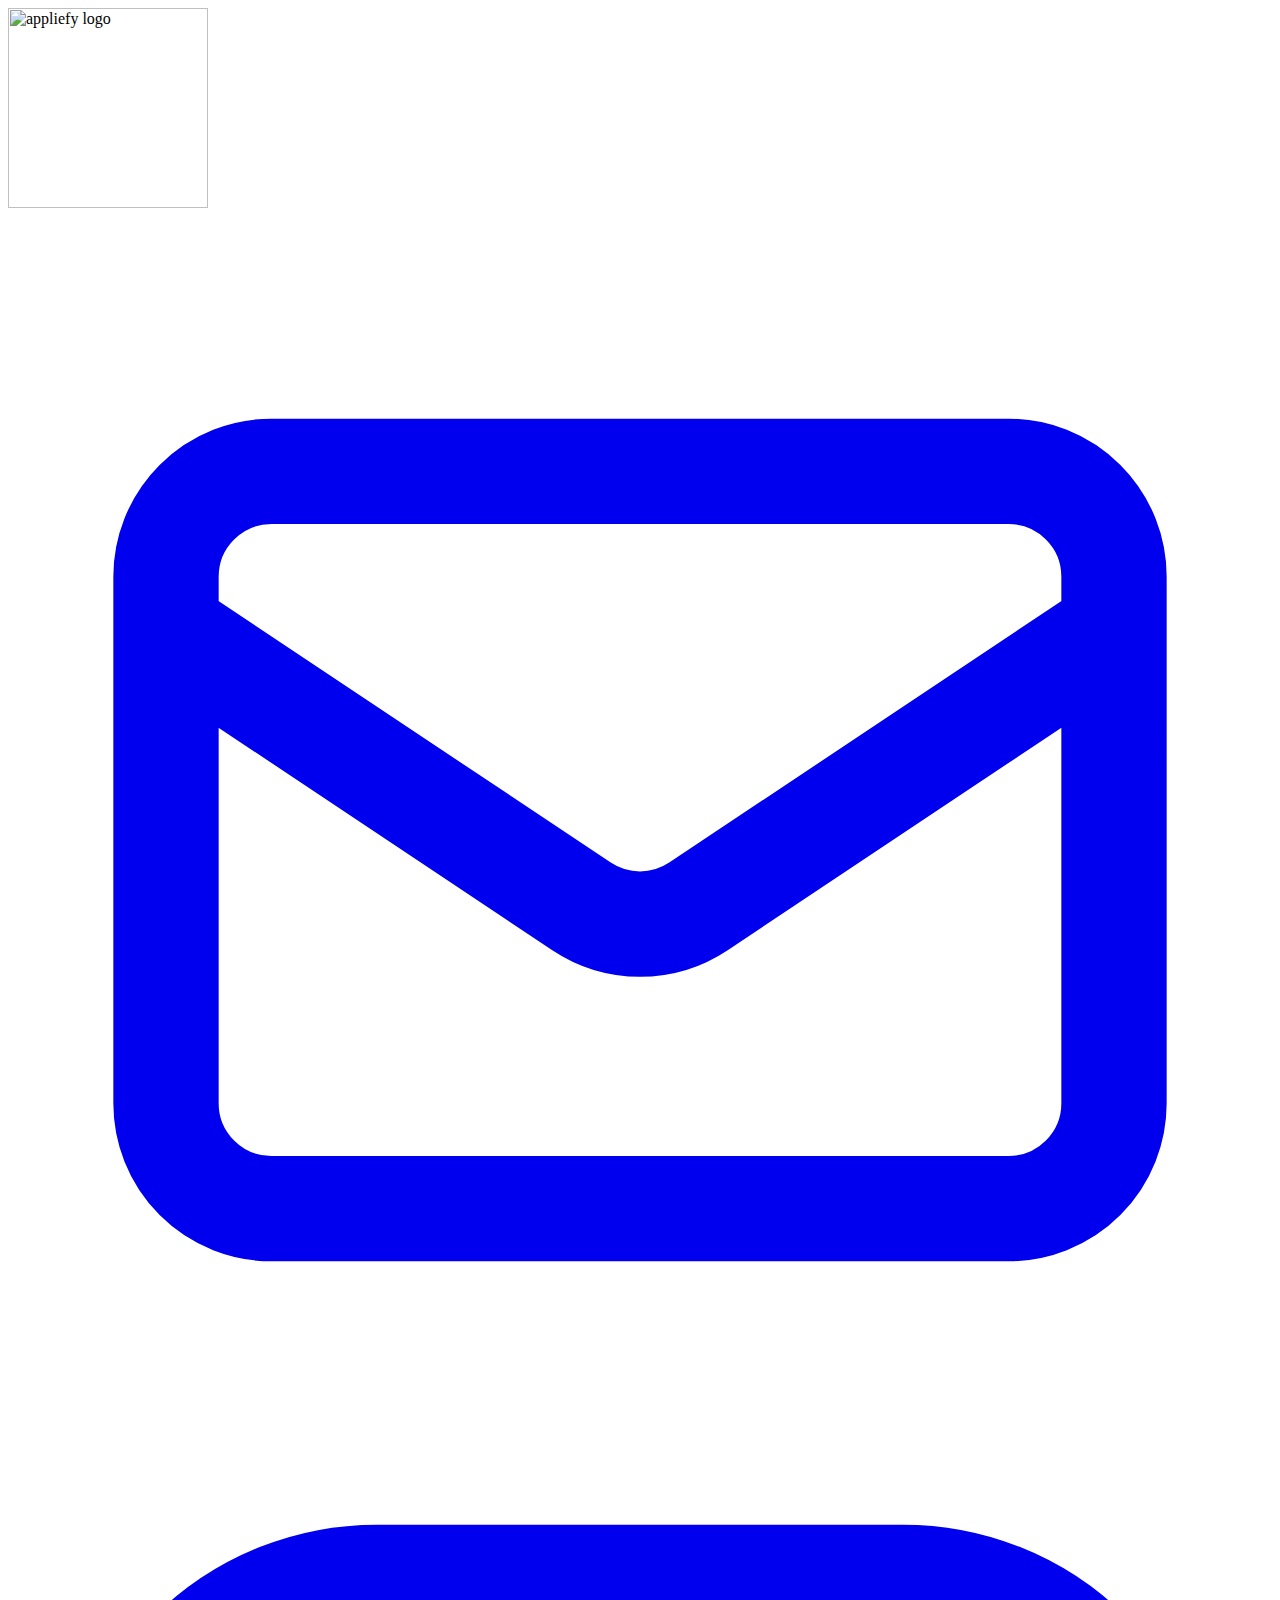
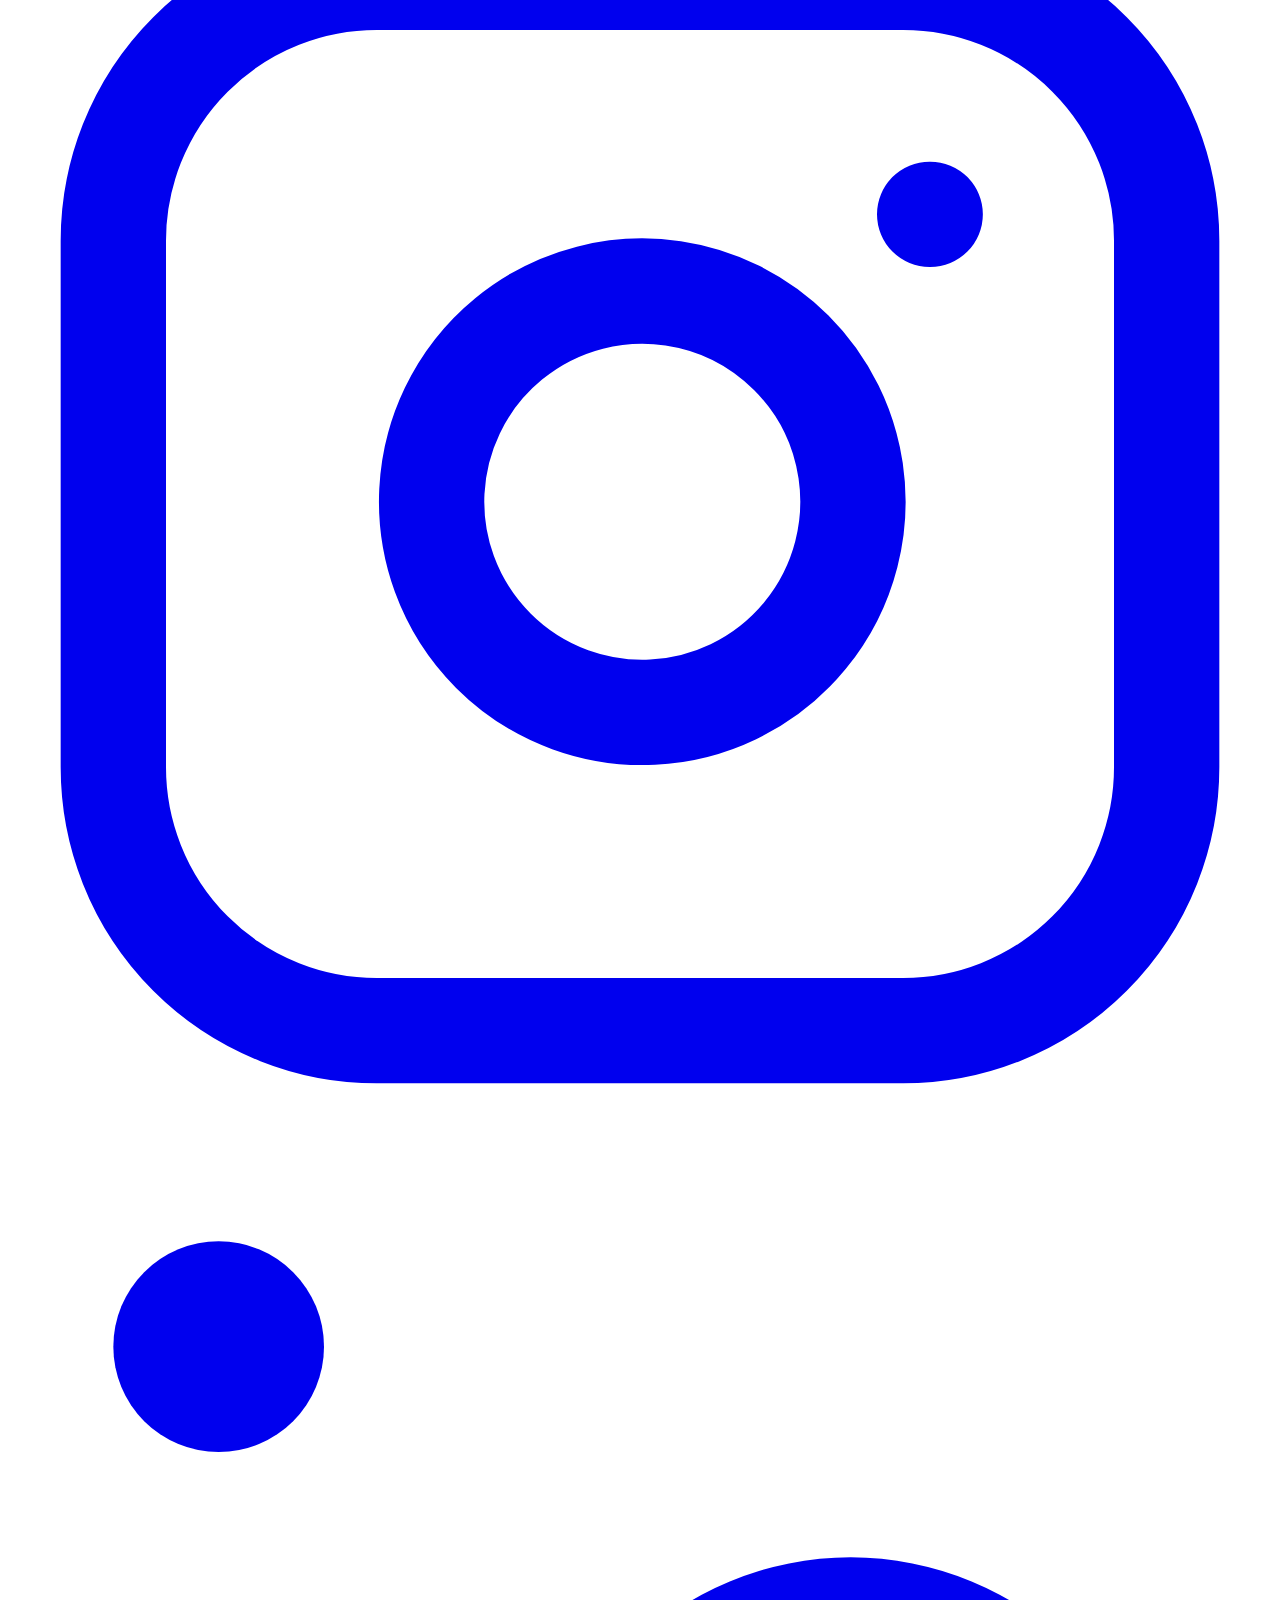
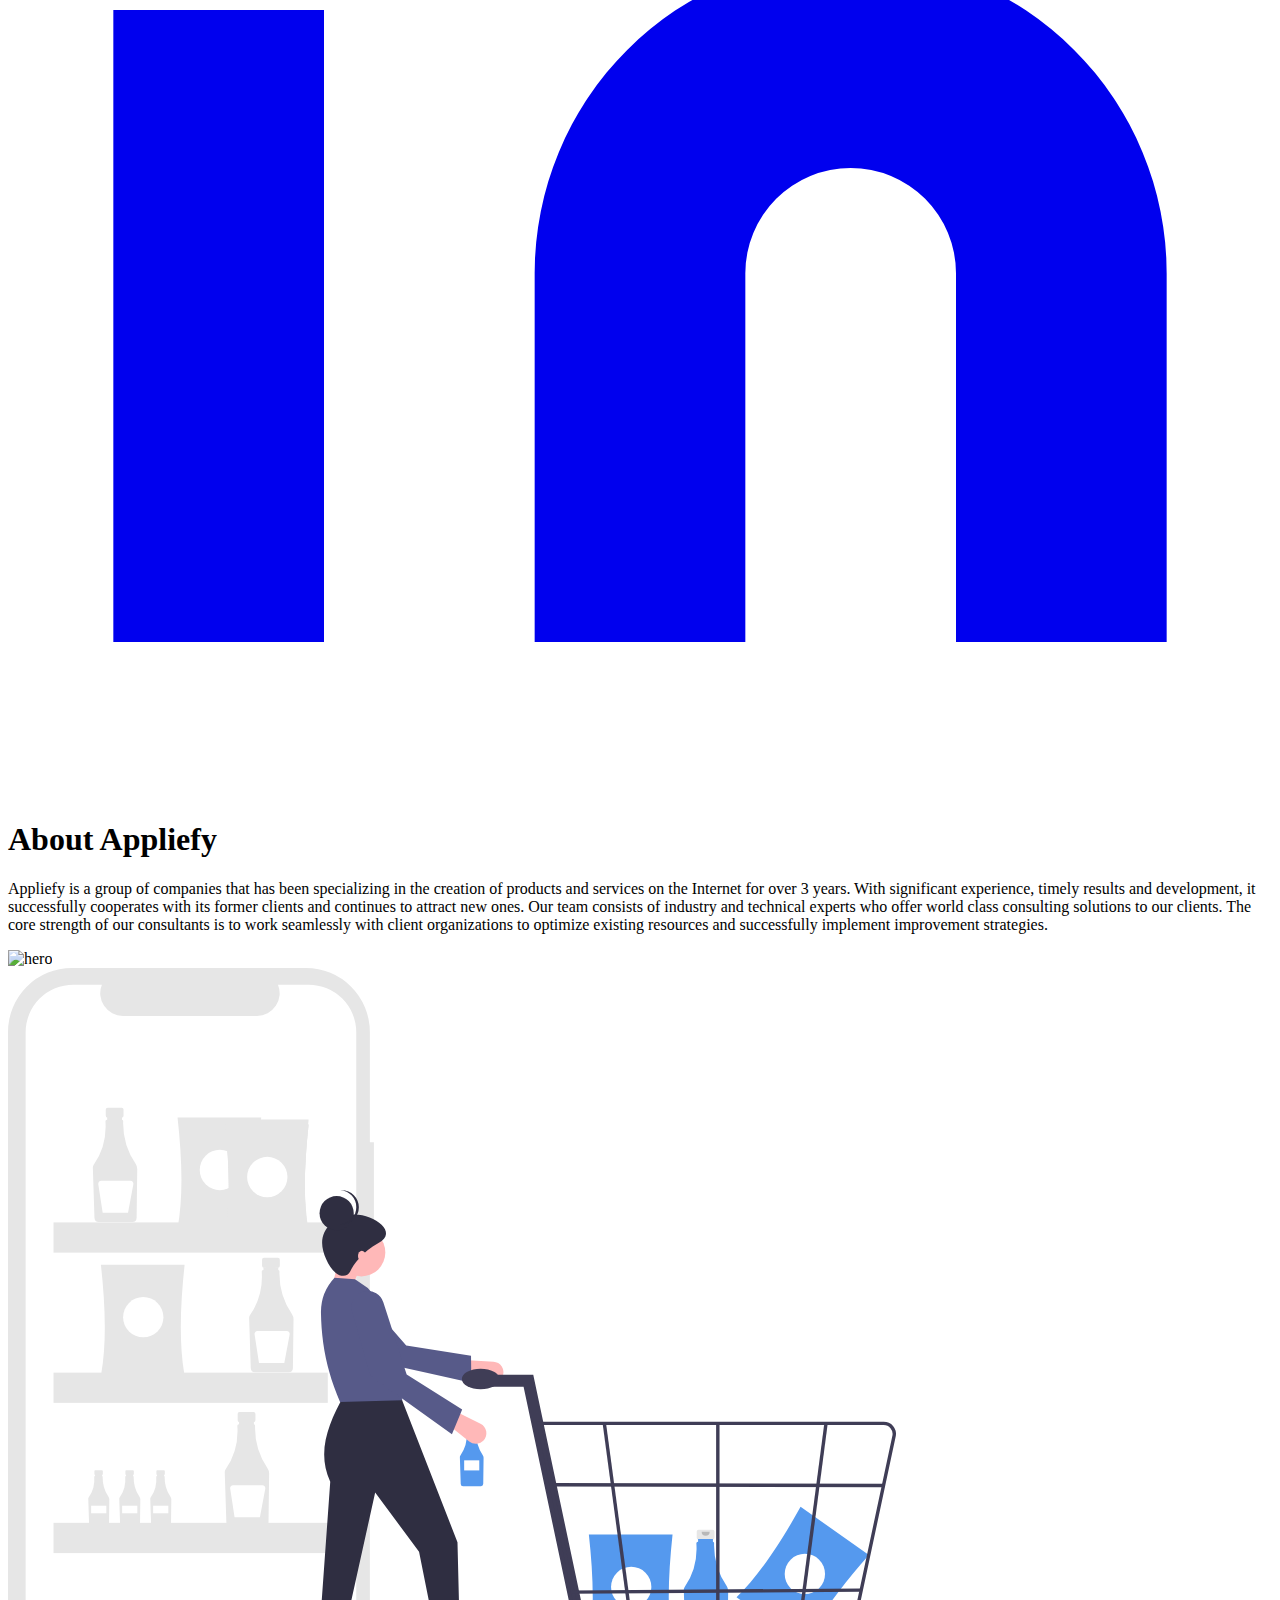
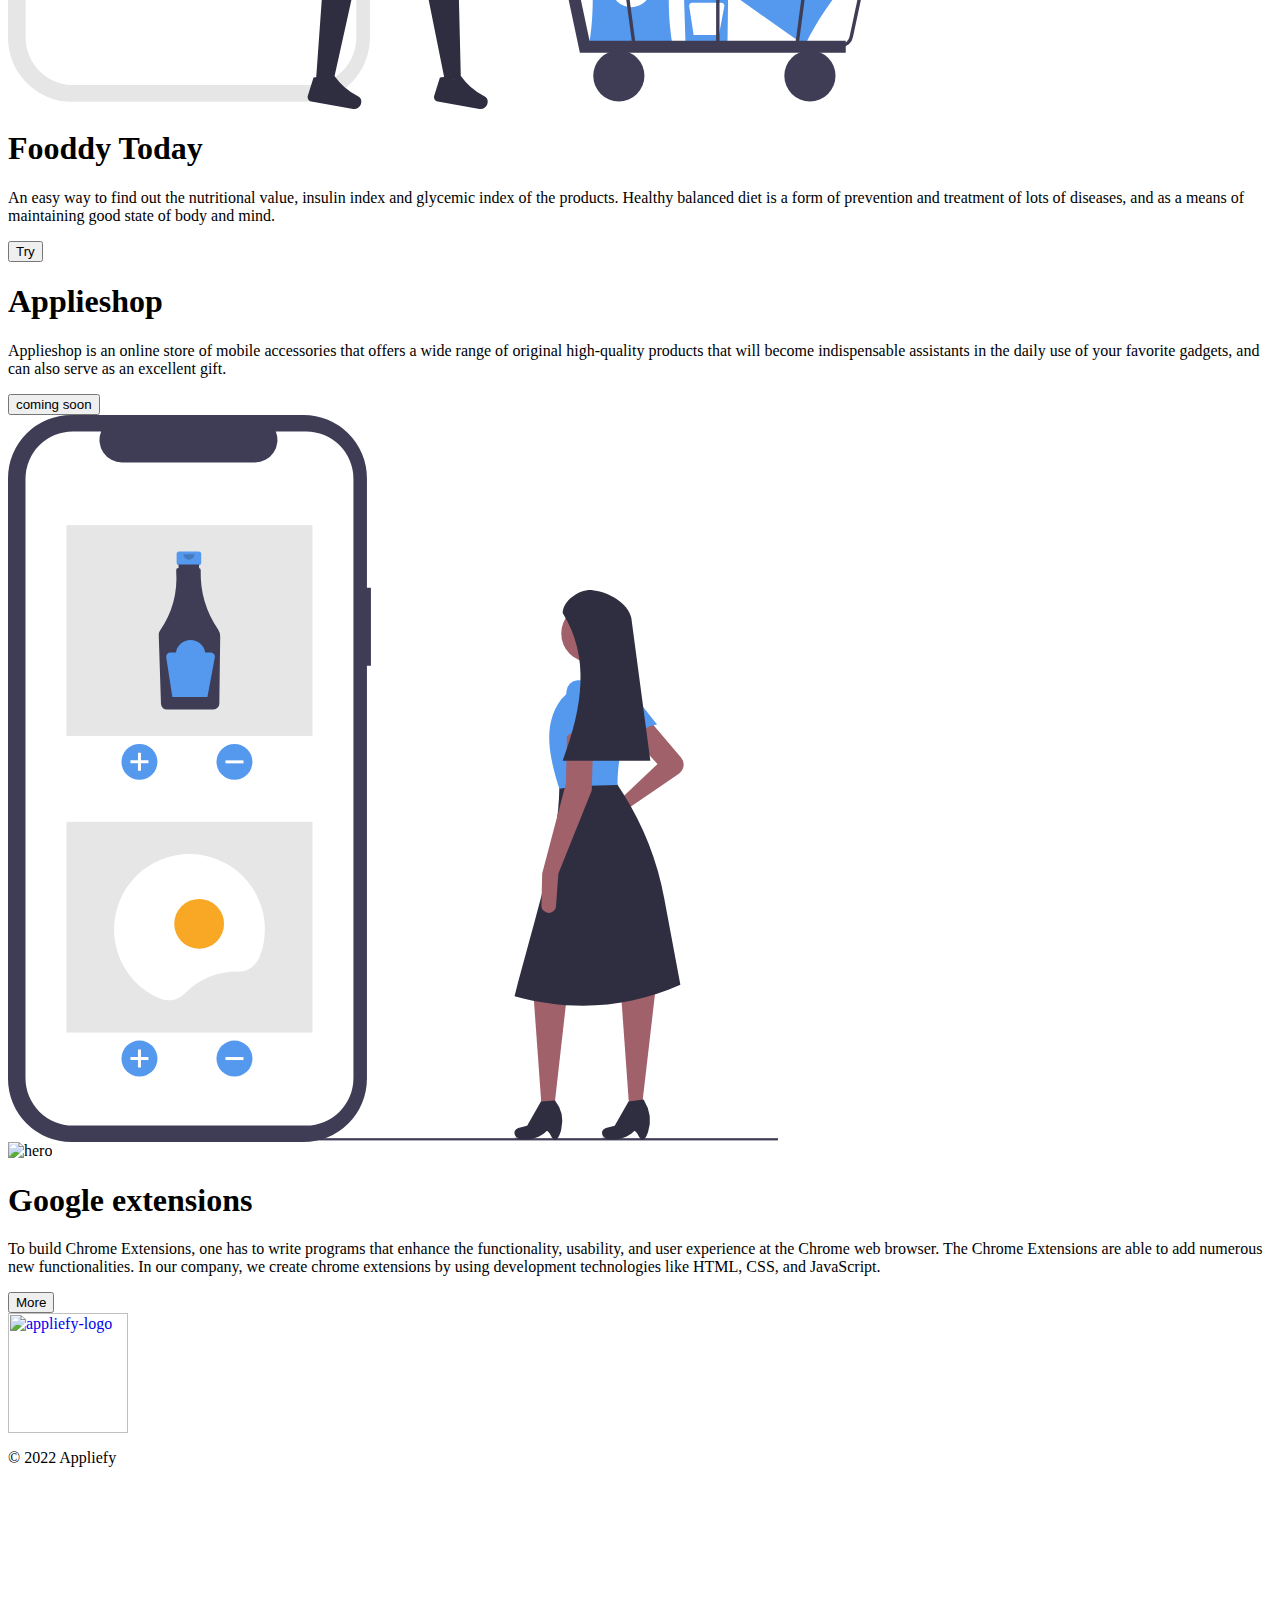
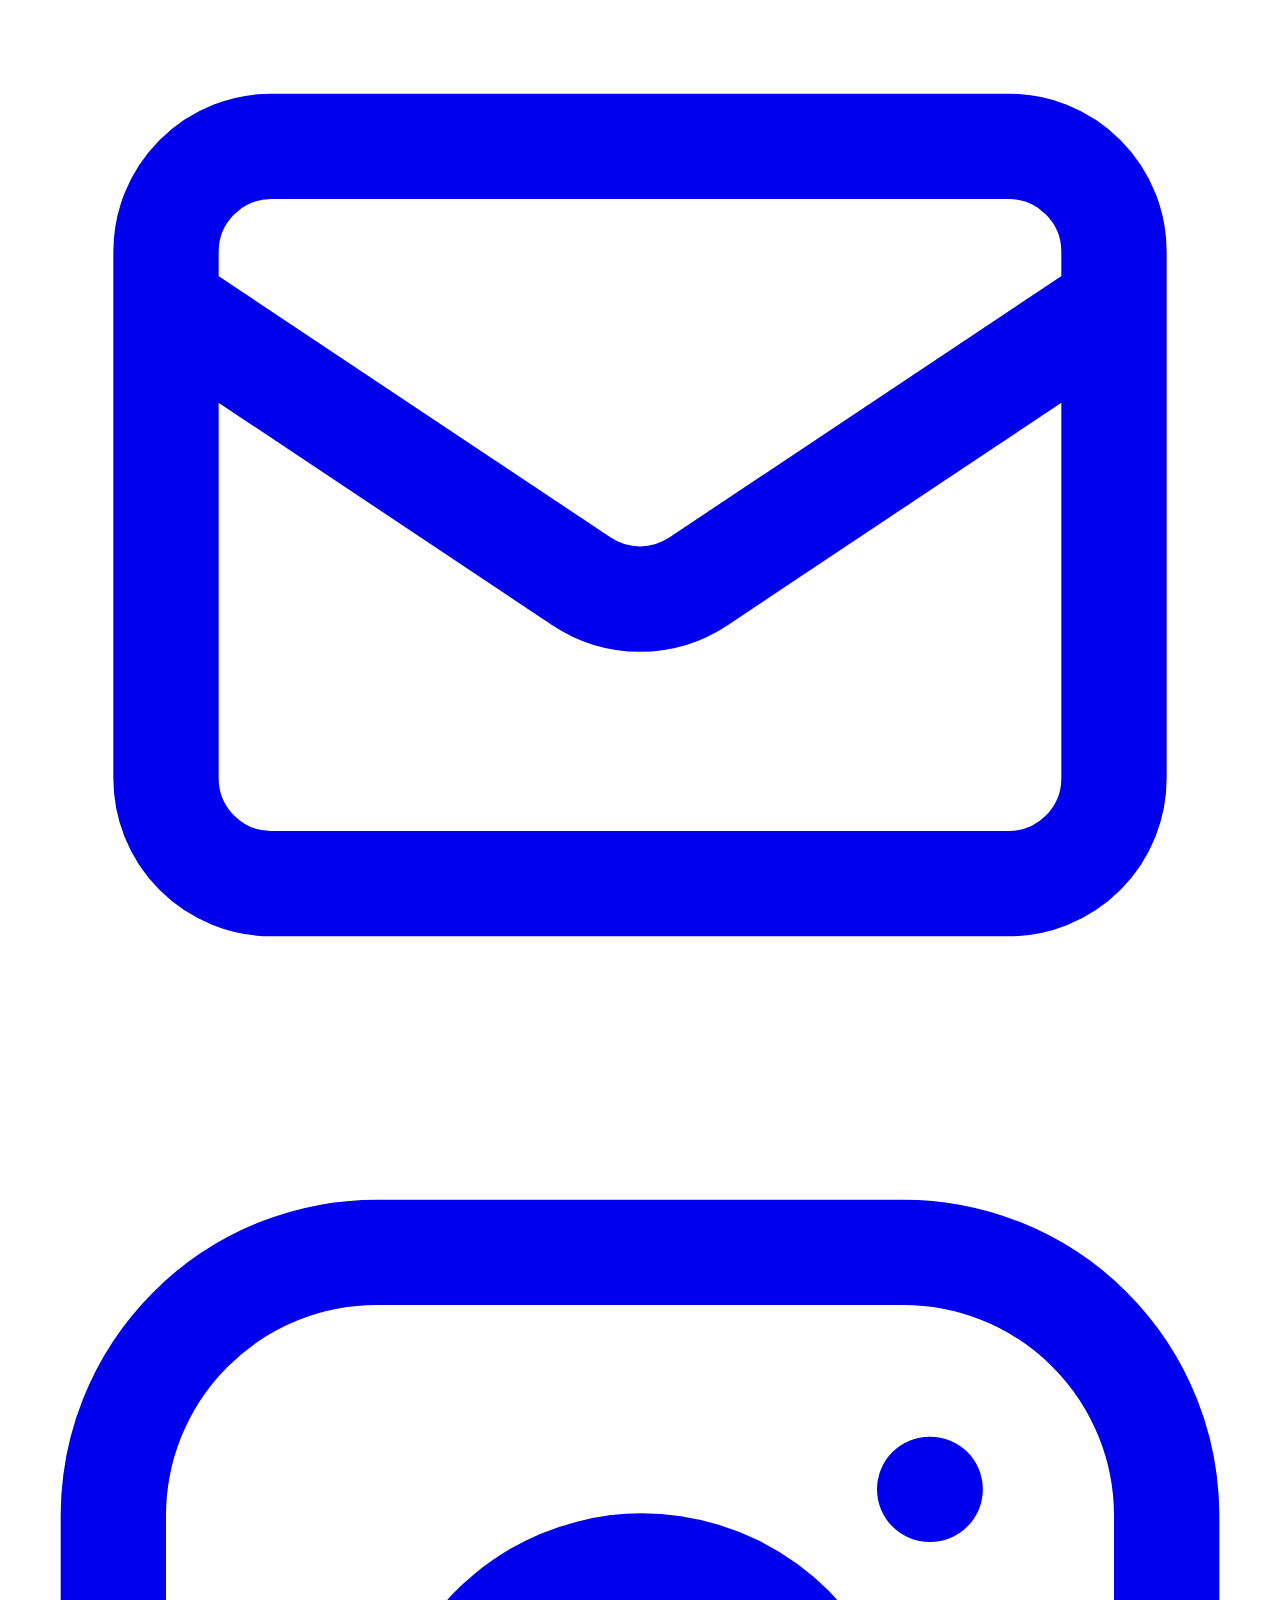
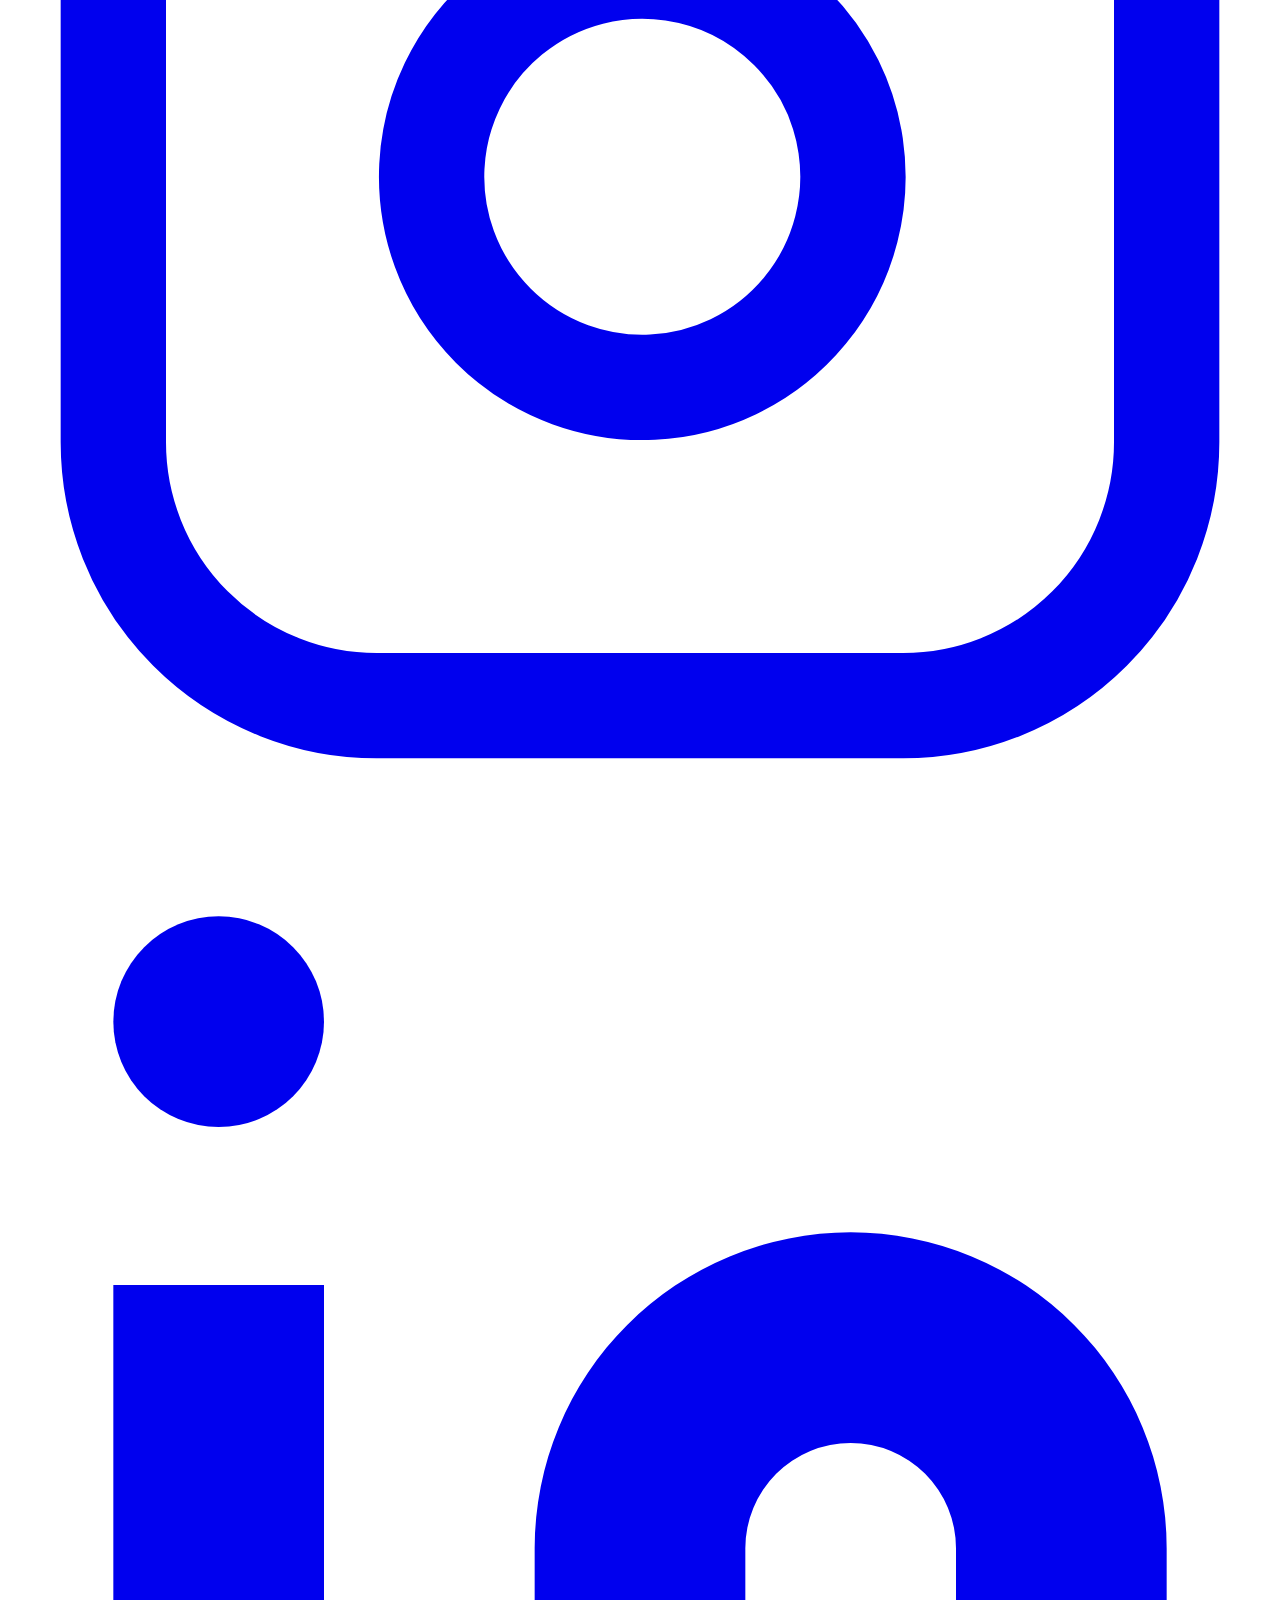
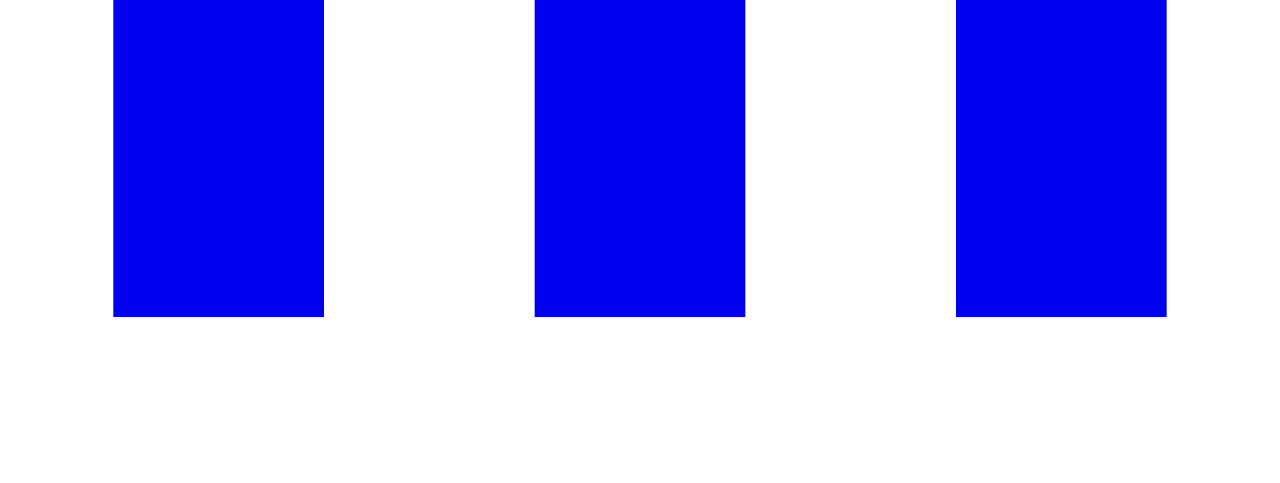
==== commit f1fe25ef: "Update index.html" ====
--- a/index.html
+++ b/index.html
@@ -1,1088 +1,157 @@
-<style>
-    /* Modern Apple-inspired style with glassmorphism and minimalist design */
-    :root {
-      --brand: #5599ed; /* Blue brand color */
-      --brand-light: rgba(85, 153, 237, 0.15);
-      --brand-medium: rgba(85, 153, 237, 0.3);
-      --black: #000000;
-      --dark-gray: rgba(18, 18, 18, 1);
-      --medium-gray: rgba(28, 28, 30, 0.9);
-      --light-gray: rgba(44, 44, 46, 0.8);
-      --white: #ffffff;
-      --glass-bg: rgba(28, 28, 30, 0.7);
-      --glass-border: rgba(255, 255, 255, 0.08);
-      --glass-highlight: rgba(255, 255, 255, 0.1);
-      --font-main: -apple-system, BlinkMacSystemFont, 'SF Pro Display', 'Segoe UI', Roboto, sans-serif;
-    }<!DOCTYPE html>
-<html lang="en">
+<html/>
 <head>
-  <meta charset="UTF-8">
-  <meta name="viewport" content="width=device-width, initial-scale=1.0">
-  <title>Appliefy — Chrome Extensions</title>
-  
-  <!-- Meta Tags -->
-  <meta name="description" content="Discover Appliefy's collection of powerful Chrome extensions designed to enhance your browsing experience and boost productivity.">
-  
-  <!-- Open Graph / Facebook -->
-  <meta property="og:type" content="website">
-  <meta property="og:url" content="https://appliefy.com/extensions.html">
-  <meta property="og:title" content="Appliefy — Chrome Extensions">
-  <meta property="og:description" content="Discover Appliefy's collection of powerful Chrome extensions designed to enhance your browsing experience and boost productivity.">
-  
-  <!-- Twitter -->
-  <meta property="twitter:card" content="summary_large_image">
-  <meta property="twitter:url" content="https://appliefy.com/extensions.html">
-  <meta property="twitter:title" content="Appliefy — Chrome Extensions">
-  <meta property="twitter:description" content="Discover Appliefy's collection of powerful Chrome extensions designed to enhance your browsing experience and boost productivity.">
-  
-  <style>
-    /* Minimalist style with 3 colors: black, white, and blue */
-    :root {
-      --brand: #5599ed; /* Blue brand color */
-      --black: #000000;
-      --white: #ffffff;
-      --dark-gray: #111111;
-      --medium-gray: #222222;
-      --light-gray: #333333;
-      --font-main: system-ui, -apple-system, BlinkMacSystemFont, 'Segoe UI', Roboto, sans-serif;
-    }
-    
-    * {
-      margin: 0;
-      padding: 0;
-      box-sizing: border-box;
-    }
-    
-    html {
-      scroll-behavior: smooth;
-    }
-    
-    body {
-      font-family: var(--font-main);
-      line-height: 1.6;
-      color: var(--white);
-      background-color: var(--black);
-      -webkit-font-smoothing: antialiased;
-      -moz-osx-font-smoothing: grayscale;
-      letter-spacing: -0.01em;
-    }
-    
-    /* Glassmorphism Card Effect */
-    .glass {
-      background: var(--glass-bg);
-      backdrop-filter: blur(15px);
-      -webkit-backdrop-filter: blur(15px);
-      border: 1px solid var(--glass-border);
-      box-shadow: 0 8px 32px rgba(0, 0, 0, 0.1);
-    }
-    
-    .glass-hover {
-      transition: all 0.3s cubic-bezier(0.25, 0.1, 0.25, 1);
-    }
-    
-    .glass-hover:hover {
-      background: rgba(44, 44, 46, 0.85);
-      transform: translateY(-4px);
-      box-shadow: 0 12px 40px rgba(0, 0, 0, 0.15);
-      border-color: var(--glass-highlight);
-    }
-    
-    a {
-      color: var(--white);
-      text-decoration: none;
-      transition: all 0.3s cubic-bezier(0.25, 0.1, 0.25, 1);
-    }
-    
-    a:hover {
-      color: var(--brand);
-    }
-    
-    img {
-      max-width: 100%;
-      height: auto;
-    }
-    
-    .container {
-      width: 100%;
-      max-width: 1200px;
-      margin: 0 auto;
-      padding: 0 1.5rem;
-    }
-    
-    /* Header Styles */
-    header {
-      padding: 1rem 0;
-      position: sticky;
-      top: 0;
-      background: rgba(0, 0, 0, 0.7);
-      backdrop-filter: blur(15px);
-      -webkit-backdrop-filter: blur(15px);
-      z-index: 100;
-      border-bottom: 1px solid var(--glass-border);
-    }
-    
-    .header-container {
-      display: flex;
-      justify-content: space-between;
-      align-items: center;
-    }
-    
-    .logo {
-      font-size: 1.5rem;
-      font-weight: 600;
-      display: flex;
-      align-items: center;
-      letter-spacing: -0.02em;
-    }
-    
-    .logo img {
-      height: 2.5rem;
-      margin-right: 0.5rem;
-      filter: brightness(0) invert(1); /* Make logo white */
-    }
-    
-    .nav-menu {
-      display: flex;
-      gap: 2rem;
-    }
-    
-    .nav-link {
-      font-weight: 500;
-      font-size: 0.95rem;
-      position: relative;
-    }
-    
-    .nav-link::after {
-      content: '';
-      position: absolute;
-      bottom: -4px;
-      left: 0;
-      width: 0;
-      height: 2px;
-      background-color: var(--brand);
-      transition: width 0.3s cubic-bezier(0.25, 0.1, 0.25, 1);
-    }
-    
-    .nav-link:hover::after {
-      width: 100%;
-    }
-    
-    .nav-link.active {
-      color: var(--brand);
-    }
-    
-    .nav-link.active::after {
-      width: 100%;
-    }
-    
-    .social-links {
-      display: flex;
-      gap: 1rem;
-    }
-    
-    .social-icon {
-      width: 1.2rem;
-      height: 1.2rem;
-      transition: transform 0.3s cubic-bezier(0.25, 0.1, 0.25, 1);
-    }
-    
-    .social-links a:hover .social-icon {
-      transform: scale(1.15);
-      color: var(--brand);
-    }
-    
-    .mobile-toggle {
-      display: none;
-      background: none;
-      border: none;
-      cursor: pointer;
-      color: var(--white);
-    }
-    
-    /* Hero Section */
-    .hero {
-      padding: 8rem 0 6rem;
-      text-align: center;
-      background: linear-gradient(to bottom, var(--dark-gray), var(--black));
-      position: relative;
-      overflow: hidden;
-    }
-    
-    .hero::before {
-      content: '';
-      position: absolute;
-      top: 0;
-      left: 0;
-      width: 100%;
-      height: 100%;
-      background: radial-gradient(circle at 30% 30%, var(--brand-medium) 0%, transparent 35%);
-      opacity: 0.5;
-    }
-    
-    .hero h1 {
-      font-size: 4rem;
-      font-weight: 700;
-      margin-bottom: 1.5rem;
-      line-height: 1.1;
-      letter-spacing: -0.03em;
-    }
-    
-    .hero p {
-      font-size: 1.25rem;
-      max-width: 720px;
-      margin: 0 auto 2.5rem;
-      color: rgba(255, 255, 255, 0.8);
-    }
-    
-    .highlight {
-      color: var(--brand);
-      position: relative;
-      display: inline-block;
-    }
-    
-    .highlight::after {
-      content: '';
-      position: absolute;
-      bottom: 5px;
-      left: 0;
-      width: 100%;
-      height: 8px;
-      background-color: var(--brand-light);
-      z-index: -1;
-      border-radius: 4px;
-    }
-    
-    .about-extensions {
-      padding: 7rem 0;
-      background-color: var(--black);
-      position: relative;
-      overflow: hidden;
-    }
-    
-    .about-extensions::after {
-      content: '';
-      position: absolute;
-      bottom: 0;
-      left: 0;
-      width: 100%;
-      height: 1px;
-      background: linear-gradient(90deg, transparent, var(--glass-highlight), transparent);
-    }
-    
-    .about-container {
-      display: grid;
-      grid-template-columns: 1fr 2fr;
-      gap: 4rem;
-      align-items: center;
-    }
-    
-    .about-image {
-      position: relative;
-      border-radius: 16px;
-      overflow: hidden;
-      border: 1px solid var(--glass-border);
-    }
-    
-    .about-image img {
-      width: 100%;
-      height: auto;
-      display: block;
-      filter: brightness(0.9);
-    }
-    
-    .about-image::after {
-      content: '';
-      position: absolute;
-      inset: 0;
-      border-radius: 16px;
-      box-shadow: inset 0 0 0 1px var(--glass-highlight);
-    }
-    
-    .about-content h2 {
-      font-size: 2.5rem;
-      font-weight: 700;
-      margin-bottom: 1.5rem;
-      letter-spacing: -0.02em;
-    }
-    
-    .about-content p {
-      margin-bottom: 1.5rem;
-      color: rgba(255, 255, 255, 0.8);
-    }
-    
-    /* Extension List */
-    .extensions {
-      padding: 7rem 0;
-      background-color: var(--black);
-      position: relative;
-    }
-    
-    .section-header {
-      text-align: center;
-      margin-bottom: 5rem;
-      position: relative;
-    }
-    
-    .section-title {
-      font-size: 2.8rem;
-      font-weight: 700;
-      margin-bottom: 1.2rem;
-      letter-spacing: -0.03em;
-    }
-    
-    .section-subtitle {
-      font-size: 1.25rem;
-      max-width: 720px;
-      margin: 0 auto;
-      color: rgba(255, 255, 255, 0.8);
-    }
-    
-    .extension-card {
-      display: grid;
-      grid-template-columns: 1fr 2fr;
-      gap: 2.5rem;
-      margin-bottom: 3.5rem;
-      padding: 2.5rem;
-      background: var(--glass-bg);
-      backdrop-filter: blur(15px);
-      -webkit-backdrop-filter: blur(15px);
-      border: 1px solid var(--glass-border);
-      border-radius: 20px;
-      transition: all 0.3s cubic-bezier(0.25, 0.1, 0.25, 1);
-    }
-    
-    .extension-card:hover {
-      transform: translateY(-5px);
-      border-color: var(--glass-highlight);
-      box-shadow: 0 20px 40px rgba(0, 0, 0, 0.2);
-    }
-    
-    .extension-icon {
-      display: flex;
-      align-items: center;
-      justify-content: center;
-      height: 100%;
-    }
-    
-    .extension-icon-circle {
-      width: 9rem;
-      height: 9rem;
-      border-radius: 50%;
-      background: linear-gradient(135deg, rgba(85, 153, 237, 0.15), rgba(85, 153, 237, 0.05));
-      backdrop-filter: blur(15px);
-      -webkit-backdrop-filter: blur(15px);
-      border: 1px solid rgba(85, 153, 237, 0.2);
-      display: flex;
-      align-items: center;
-      justify-content: center;
-      box-shadow: 0 10px 30px rgba(0, 0, 0, 0.1);
-      transition: all 0.3s cubic-bezier(0.25, 0.1, 0.25, 1);
-    }
-    
-    .extension-card:hover .extension-icon-circle {
-      transform: scale(1.05);
-      border-color: rgba(85, 153, 237, 0.3);
-      box-shadow: 0 15px 35px rgba(0, 0, 0, 0.15);
-    }
-    
-    .extension-icon svg {
-      width: 4rem;
-      height: 4rem;
-      color: var(--brand);
-    }
-    
-    .extension-content {
-      display: flex;
-      flex-direction: column;
-    }
-    
-    .extension-header {
-      display: flex;
-      justify-content: space-between;
-      align-items: center;
-      margin-bottom: 1rem;
-    }
-    
-    .extension-title {
-      font-size: 1.5rem;
-      font-weight: 700;
-    }
-    
-    .extension-badge {
-      font-size: 0.75rem;
-      font-weight: 600;
-      text-transform: uppercase;
-      padding: 0.25rem 0.75rem;
-      background-color: var(--brand);
-      color: var(--white);
-    }
-    
-    .extension-badge.inactive {
-      background-color: var(--black);
-    }
-    
-    .extension-description {
-      margin-bottom: 1.5rem;
-      flex-grow: 1;
-      color: rgba(255, 255, 255, 0.8);
-    }
-    
-    .tag-list {
-      display: flex;
-      flex-wrap: wrap;
-      gap: 0.5rem;
-      margin-bottom: 1.5rem;
-    }
-    
-    .tag {
-      padding: 0.25rem 0.5rem;
-      font-size: 0.75rem;
-      background-color: var(--medium-gray);
-    }
-    
-    .extension-actions {
-      display: flex;
-      gap: 1rem;
-      align-items: center;
-    }
-    
-    .btn {
-      display: inline-block;
-      padding: 0.75rem 2rem;
-      font-weight: 600;
-      transition: all 0.2s ease;
-      cursor: pointer;
-    }
-    
-    .btn-primary {
-      background-color: var(--brand);
-      color: var(--white);
-      border: 2px solid var(--brand);
-    }
-    
-    .btn-primary:hover {
-      background-color: transparent;
-      color: var(--brand);
-    }
-    
-    .btn-secondary {
-      background-color: transparent;
-      color: var(--black);
-      border: 2px solid var(--black);
-    }
-    
-    .btn-secondary:hover {
-      background-color: var(--black);
-      color: var(--white);
-    }
-    
-    .btn-disabled {
-      background-color: var(--light-gray);
-      color: var(--black);
-      border: 2px solid var(--light-gray);
-      opacity: 0.7;
-      cursor: not-allowed;
-    }
-    
-    .notify-link {
-      color: var(--brand);
-      font-weight: 600;
-    }
-    
-    /* Development Services */
-    .development {
-      padding: 6rem 0;
-      background-color: var(--dark-gray);
-    }
-    
-    .development-grid {
-      display: grid;
-      grid-template-columns: 1fr 1fr;
-      gap: 4rem;
-      align-items: start;
-    }
-    
-    .dev-content h2 {
-      font-size: 2.5rem;
-      margin-bottom: 1.5rem;
-    }
-    
-    .dev-content p {
-      margin-bottom: 1.5rem;
-    }
-    
-    .dev-features {
-      list-style: none;
-      margin-bottom: 2rem;
-    }
-    
-    .dev-feature {
-      display: flex;
-      align-items: flex-start;
-      margin-bottom: 1rem;
-    }
-    
-    .feature-icon {
-      color: var(--brand);
-      margin-right: 1rem;
-      flex-shrink: 0;
-    }
-    
-    .process-card {
-      border: 1px solid var(--brand);
-      padding: 2rem;
-      background-color: var(--medium-gray);
-    }
-    
-    .process-header {
-      text-align: center;
-      margin-bottom: 2rem;
-    }
-    
-    .process-title {
-      font-size: 1.5rem;
-      font-weight: 700;
-      margin-bottom: 0.5rem;
-    }
-    
-    .process-steps {
-      list-style: none;
-    }
-    
-    .process-step {
-      display: flex;
-      margin-bottom: 1.5rem;
-      padding-bottom: 1.5rem;
-      border-bottom: 1px solid var(--light-gray);
-    }
-    
-    .process-step:last-child {
-      margin-bottom: 0;
-      padding-bottom: 0;
-      border-bottom: none;
-    }
-    
-    .step-number {
-      width: 2.5rem;
-      height: 2.5rem;
-      border-radius: 50%;
-      background-color: var(--brand);
-      color: var(--white);
-      display: flex;
-      align-items: center;
-      justify-content: center;
-      font-weight: 700;
-      margin-right: 1rem;
-      flex-shrink: 0;
-    }
-    
-    .step-content h4 {
-      font-size: 1.25rem;
-      font-weight: 700;
-      margin-bottom: 0.5rem;
-    }
-    
-    .step-content p {
-      color: rgba(255, 255, 255, 0.8);
-    }
-    
-    /* Newsletter Section */
-    .newsletter {
-      padding: 6rem 0;
-      background-color: var(--black);
-      color: var(--white);
-      text-align: center;
-    }
-    
-    .newsletter h2 {
-      font-size: 2.5rem;
-      margin-bottom: 1.5rem;
-    }
-    
-    .newsletter p {
-      max-width: 720px;
-      margin: 0 auto 2.5rem;
-    }
-    
-    .newsletter-form {
-      max-width: 600px;
-      margin: 0 auto;
-      display: flex;
-      flex-direction: column;
-      gap: 1rem;
-    }
-    
-    .form-control {
-      display: flex;
-    }
-    
-    .newsletter-input {
-      flex-grow: 1;
-      padding: 0.75rem 1.5rem;
-      border: none;
-      font-family: inherit;
-      background-color: var(--medium-gray);
-      color: var(--white);
-    }
-    
-    .newsletter-input:focus {
-      outline: 2px solid var(--brand);
-    }
-    
-    .policy-text {
-      font-size: 0.875rem;
-      opacity: 0.7;
-    }
-    
-    /* Footer */
-    footer {
-      padding: 2rem 0;
-      text-align: center;
-      border-top: 1px solid var(--light-gray);
-    }
-    
-    .footer-container {
-      display: flex;
-      justify-content: space-between;
-      align-items: center;
-    }
-    
-    footer p {
-      color: rgba(255, 255, 255, 0.8);
-    }
-    
-    /* Mobile Menu */
-    .mobile-menu {
-      position: fixed;
-      top: 0;
-      left: 0;
-      width: 100%;
-      height: 100vh;
-      background-color: var(--black);
-      padding: 2rem;
-      z-index: 200;
-      display: none;
-    }
-    
-    .mobile-menu.active {
-      display: block;
-    }
-    
-    .mobile-menu-close {
-      position: absolute;
-      top: 1rem;
-      right: 1rem;
-      background: none;
-      border: none;
-      font-size: 1.5rem;
-      cursor: pointer;
-      color: var(--white);
-    }
-    
-    .mobile-nav {
-      margin-top: 2rem;
-    }
-    
-    .mobile-nav-item {
-      padding: 1rem 0;
-      border-bottom: 1px solid var(--light-gray);
-      display: block;
-    }
-    
-    .mobile-social {
-      margin-top: 2rem;
-      display: flex;
-      gap: 1.5rem;
-    }
-    
-    /* Responsive Styles */
-    @media (max-width: 992px) {
-      .about-container, 
-      .development-grid,
-      .extension-card {
-        grid-template-columns: 1fr;
-        gap: 2rem;
-      }
-      
-      .extension-icon {
-        justify-content: flex-start;
-      }
-      
-      .hero h1, 
-      .section-title,
-      .about-content h2,
-      .dev-content h2 {
-        font-size: 2rem;
-      }
-    }
-    
-    @media (max-width: 768px) {
-      .nav-menu, 
-      .social-links {
-        display: none;
-      }
-      
-      .mobile-toggle {
-        display: block;
-      }
-      
-      .extension-header {
-        flex-direction: column;
-        align-items: flex-start;
-        gap: 0.5rem;
-      }
-      
-      .extension-actions {
-        flex-direction: column;
-        align-items: flex-start;
-      }
-      
-      .btn {
-        width: 100%;
-        text-align: center;
-      }
-      
-      .footer-container {
-        flex-direction: column;
-        gap: 1rem;
-      }
-    }
-  </style>
+  <title>Appliefy — Consulting solutions</title>
+
+  <link href="https://unpkg.com/tailwindcss@^1.0/dist/tailwind.min.css" rel="stylesheet">
+<meta name="viewport" content="width=device-width, initial-scale=1.0">
+<meta name="title" content="Appliefy — Consulting solutions">
+<meta name="description" content="Appliefy is a group of companies that has been specializing in the creation of products and services on the Internet for over 3 years.">
+<link rel="icon" type="image/png" href="img/favicon.png" />
+<!-- Open Graph / Facebook -->
+<meta property="og:type" content="website">
+<meta property="og:url" content="http://appliefy.com/">
+<meta property="og:title" content="Appliefy — Consulting solutions">
+<meta property="og:description" content="Appliefy is a group of companies that has been specializing in the creation of products and services on the Internet for over 3 years.">
+<meta property="og:image" content="https://appliefy.com/tild6431-3437-4137-a436-316665343639/Qwerty12.png">
+
+<!-- Twitter -->
+<meta property="twitter:card" content="summary_large_image">
+<meta property="twitter:url" content="http://appliefy.com/">
+<meta property="twitter:title" content="Appliefy — Consulting solutions">
+<meta property="twitter:description" content="Appliefy is a group of companies that has been specializing in the creation of products and services on the Internet for over 3 years.">
+<meta property="twitter:image" content="https://appliefy.com/tild6431-3437-4137-a436-316665343639/Qwerty12.png">
 </head>
+<body>
+ <header class="text-gray-600 body-font">
+<div class="container mx-auto flex flex-wrap p-5 flex-col md:flex-row items-center">
+<a class="flex title-font font-medium items-center text-gray-900 mb-4 md:mb-0">
+<img width="200px" height="200px" src="img/logo.png" alt="appliefy logo">
+</a>
 
-<body>
-  <!-- Header -->
-  <header>
-    <div class="container header-container">
-      <a href="/" class="logo">
-        <img src="img/logo.png" alt="Appliefy Logo">
-        <span>Appliefy</span>
-      </a>
-      
-      <nav class="nav-menu">
-        <a href="index.html#about" class="nav-link">About</a>
-        <a href="index.html#products" class="nav-link">Products</a>
-        <a href="./extensions.html" class="nav-link active">Extensions</a>
-        <a href="index.html#contact" class="nav-link">Contact</a>
-      </nav>
-      
-      <div class="social-links">
-        <a href="mailto:info@appliefy.com" aria-label="Email">
-          <svg class="social-icon" fill="none" stroke="currentColor" viewBox="0 0 24 24" xmlns="http://www.w3.org/2000/svg">
-            <path stroke-linecap="round" stroke-linejoin="round" stroke-width="2" d="M3 8l7.89 5.26a2 2 0 002.22 0L21 8M5 19h14a2 2 0 002-2V7a2 2 0 00-2-2H5a2 2 0 00-2 2v10a2 2 0 002 2z"></path>
-          </svg>
-        </a>
-        <a href="https://www.instagram.com/appliefy/" aria-label="Instagram">
-          <svg class="social-icon" fill="none" stroke="currentColor" stroke-linecap="round" stroke-linejoin="round" stroke-width="2" viewBox="0 0 24 24">
-            <rect width="20" height="20" x="2" y="2" rx="5" ry="5"></rect>
-            <path d="M16 11.37A4 4 0 1112.63 8 4 4 0 0116 11.37zm1.5-4.87h.01"></path>
-          </svg>
-        </a>
-        <a href="https://linkedin.com/company/appliefy" aria-label="LinkedIn">
-          <svg class="social-icon" fill="currentColor" stroke="currentColor" stroke-linecap="round" stroke-linejoin="round" stroke-width="0" viewBox="0 0 24 24">
-            <path stroke="none" d="M16 8a6 6 0 016 6v7h-4v-7a2 2 0 00-2-2 2 2 0 00-2 2v7h-4v-7a6 6 0 016-6zM2 9h4v12H2z"></path>
-            <circle cx="4" cy="4" r="2" stroke="none"></circle>
-          </svg>
-        </a>
-      </div>
-      
-      <button class="mobile-toggle" aria-label="Menu">
-        <svg width="24" height="24" fill="none" stroke="currentColor" viewBox="0 0 24 24" xmlns="http://www.w3.org/2000/svg">
-          <path stroke-linecap="round" stroke-linejoin="round" stroke-width="2" d="M4 6h16M4 12h16M4 18h16"></path>
-        </svg>
-      </button>
-    </div>
-  </header>
-  
-  <!-- Mobile Menu -->
-  <div class="mobile-menu">
-    <button class="mobile-menu-close" aria-label="Close menu">
-      <svg width="24" height="24" fill="none" stroke="currentColor" viewBox="0 0 24 24" xmlns="http://www.w3.org/2000/svg">
-        <path stroke-linecap="round" stroke-linejoin="round" stroke-width="2" d="M6 18L18 6M6 6l12 12"></path>
-      </svg>
-    </button>
-    
-    <nav class="mobile-nav">
-      <a href="index.html#about" class="mobile-nav-item">About</a>
-      <a href="index.html#products" class="mobile-nav-item">Products</a>
-      <a href="./extensions.html" class="mobile-nav-item">Extensions</a>
-      <a href="index.html#contact" class="mobile-nav-item">Contact</a>
-    </nav>
-    
-    <div class="mobile-social">
-      <a href="mailto:info@appliefy.com" aria-label="Email">
-        <svg class="social-icon" fill="none" stroke="currentColor" viewBox="0 0 24 24" xmlns="http://www.w3.org/2000/svg">
-          <path stroke-linecap="round" stroke-linejoin="round" stroke-width="2" d="M3 8l7.89 5.26a2 2 0 002.22 0L21 8M5 19h14a2 2 0 002-2V7a2 2 0 00-2-2H5a2 2 0 00-2 2v10a2 2 0 002 2z"></path>
-        </svg>
-      </a>
-      <a href="https://www.instagram.com/appliefy/" aria-label="Instagram">
-        <svg class="social-icon" fill="none" stroke="currentColor" stroke-linecap="round" stroke-linejoin="round" stroke-width="2" viewBox="0 0 24 24">
-          <rect width="20" height="20" x="2" y="2" rx="5" ry="5"></rect>
-          <path d="M16 11.37A4 4 0 1112.63 8 4 4 0 0116 11.37zm1.5-4.87h.01"></path>
-        </svg>
-      </a>
-      <a href="https://linkedin.com/company/appliefy" aria-label="LinkedIn">
-        <svg class="social-icon" fill="currentColor" stroke="currentColor" stroke-linecap="round" stroke-linejoin="round" stroke-width="0" viewBox="0 0 24 24">
-          <path stroke="none" d="M16 8a6 6 0 016 6v7h-4v-7a2 2 0 00-2-2 2 2 0 00-2 2v7h-4v-7a6 6 0 016-6zM2 9h4v12H2z"></path>
-          <circle cx="4" cy="4" r="2" stroke="none"></circle>
-        </svg>
-      </a>
-    </div>
-  </div>
-  
-  <!-- Hero Section -->
-  <section class="hero">
-    <div class="container">
-      <h1>Chrome <span class="highlight">Extensions</span></h1>
-      <p>Enhance your browsing experience with our collection of innovative and productivity-boosting Chrome extensions.</p>
-    </div>
-  </section>
-  
-  <!-- About Extensions -->
-  <section class="about-extensions">
-    <div class="container about-container">
-      <div class="about-image">
-        <img src="img/4.svg" alt="Chrome Extensions">
-      </div>
-      
-      <div class="about-content">
-        <h2>About Google Extensions</h2>
-        <p>Chrome Extensions are powerful tools that enhance the functionality, usability, and user experience of the Chrome web browser. Our team creates extensions using modern web technologies like HTML, CSS, JavaScript, and the latest browser APIs.</p>
-        <p>With our custom-built extensions, you can streamline your workflow, automate repetitive tasks, and add new capabilities to your browsing experience. Each extension is designed with attention to performance, security, and user experience.</p>
-      </div>
-    </div>
-  </section>
-  
-  <!-- Extension Showcase -->
-  <section class="extensions">
-    <div class="container">
-      <div class="section-header">
-        <h2 class="section-title">Our <span class="highlight">Extensions</span></h2>
-        <p class="section-subtitle">Discover our collection of extensions designed to enhance your productivity and browsing experience.</p>
-      </div>
-      
-      <!-- CV Djinni Extension -->
-      <div class="extension-card">
-        <div class="extension-icon">
-          <div class="extension-icon-circle">
-            <svg xmlns="http://www.w3.org/2000/svg" fill="none" viewBox="0 0 24 24" stroke="currentColor">
-              <path stroke-linecap="round" stroke-linejoin="round" stroke-width="2" d="M9 12h6m-6 4h6m2 5H7a2 2 0 01-2-2V5a2 2 0 012-2h5.586a1 1 0 01.707.293l5.414 5.414a1 1 0 01.293.707V19a2 2 0 01-2 2z" />
-            </svg>
-          </div>
-        </div>
-        
-        <div class="extension-content">
-          <div class="extension-header">
-            <h3 class="extension-title">Curriculum Vitae Djinni</h3>
-            <div class="extension-badge">Active</div>
-          </div>
-          
-          <p class="extension-description">
-            This extension simplifies the CV generation process on Djinni. With just one click on the "Generate CV" button, it automatically creates a professionally formatted PDF file with all your information in the form of a ready-to-use CV.
-          </p>
-          
-          <div class="tag-list">
-            <span class="tag">PDF Generation</span>
-            <span class="tag">CV Builder</span>
-            <span class="tag">Professional Tools</span>
-          </div>
-          
-          <div class="extension-actions">
-            <a href="https://chrome.google.com/webstore/detail/curriculum-vitae-djinni/fanbdaoeaeofkikacmfbbkeoobjnoepp" target="_blank" rel="noopener noreferrer" class="btn btn-primary">
-              Install from Chrome Web Store
-            </a>
-          </div>
-        </div>
-      </div>
-      
-      <!-- Coming Soon Extension -->
-      <div class="extension-card">
-        <div class="extension-icon">
-          <div class="extension-icon-circle">
-            <svg xmlns="http://www.w3.org/2000/svg" fill="none" viewBox="0 0 24 24" stroke="currentColor">
-              <path stroke-linecap="round" stroke-linejoin="round" stroke-width="2" d="M12 8v4l3 3m6-3a9 9 0 11-18 0 9 9 0 0118 0z" />
-            </svg>
-          </div>
-        </div>
-        
-        <div class="extension-content">
-          <div class="extension-header">
-            <h3 class="extension-title">AI Productivity Assistant</h3>
-            <div class="extension-badge inactive">Coming Soon</div>
-          </div>
-          
-          <p class="extension-description">
-            Our upcoming AI Productivity Assistant will revolutionize how you work online. This powerful extension leverages artificial intelligence to automate routine tasks, summarize content, and provide intelligent suggestions as you browse.
-          </p>
-          
-          <div class="tag-list">
-            <span class="tag">AI-Powered</span>
-            <span class="tag">Productivity</span>
-            <span class="tag">Automation</span>
-          </div>
-          
-          <div class="extension-actions">
-            <button class="btn btn-disabled">Coming Soon</button>
-            <a href="#notify" class="notify-link">Get notified on release</a>
-          </div>
-        </div>
-      </div>
-    </div>
-  </section>
-  
-  <!-- Development Services -->
-  <section class="development">
-    <div class="container">
-      <div class="development-grid">
-        <div class="dev-content">
-          <h2>Custom Extension <span class="highlight">Development</span></h2>
-          <p>Need a tailor-made extension for your specific business requirements? Our team specializes in creating custom Chrome extensions that can streamline your workflow, enhance productivity, or solve unique challenges.</p>
-          
-          <ul class="dev-features">
-            <li class="dev-feature">
-              <svg class="feature-icon" width="24" height="24" fill="none" stroke="currentColor" viewBox="0 0 24 24" xmlns="http://www.w3.org/2000/svg">
-                <path stroke-linecap="round" stroke-linejoin="round" stroke-width="2" d="M5 13l4 4L19 7"></path>
-              </svg>
-              <span>End-to-end development from concept to deployment</span>
-            </li>
-            <li class="dev-feature">
-              <svg class="feature-icon" width="24" height="24" fill="none" stroke="currentColor" viewBox="0 0 24 24" xmlns="http://www.w3.org/2000/svg">
-                <path stroke-linecap="round" stroke-linejoin="round" stroke-width="2" d="M5 13l4 4L19 7"></path>
-              </svg>
-              <span>Modern technologies and best practices</span>
-            </li>
-            <li class="dev-feature">
-              <svg class="feature-icon" width="24" height="24" fill="none" stroke="currentColor" viewBox="0 0 24 24" xmlns="http://www.w3.org/2000/svg">
-                <path stroke-linecap="round" stroke-linejoin="round" stroke-width="2" d="M5 13l4 4L19 7"></path>
-              </svg>
-              <span>Security and performance optimization</span>
-            </li>
-            <li class="dev-feature">
-              <svg class="feature-icon" width="24" height="24" fill="none" stroke="currentColor" viewBox="0 0 24 24" xmlns="http://www.w3.org/2000/svg">
-                <path stroke-linecap="round" stroke-linejoin="round" stroke-width="2" d="M5 13l4 4L19 7"></path>
-              </svg>
-              <span>Ongoing maintenance and updates</span>
-            </li>
-          </ul>
-          
-          <a href="index.html#contact" class="btn btn-primary">Contact Us for Custom Development</a>
-        </div>
-        
-        <div class="process-card">
-          <div class="process-header">
-            <h3 class="process-title">Our Development Process</h3>
-            <p>How we bring your extension ideas to life</p>
-          </div>
-          
-          <ol class="process-steps">
-            <li class="process-step">
-              <div class="step-number">1</div>
-              <div class="step-content">
-                <h4>Discovery & Planning</h4>
-                <p>Understanding your needs and defining project requirements</p>
-              </div>
-            </li>
-            <li class="process-step">
-              <div class="step-number">2</div>
-              <div class="step-content">
-                <h4>Design & Architecture</h4>
-                <p>Creating UI mockups and technical architecture</p>
-              </div>
-            </li>
-            <li class="process-step">
-              <div class="step-number">3</div>
-              <div class="step-content">
-                <h4>Development</h4>
-                <p>Building the extension with regular progress updates</p>
-              </div>
-            </li>
-            <li class="process-step">
-              <div class="step-number">4</div>
-              <div class="step-content">
-                <h4>Testing & QA</h4>
-                <p>Rigorous quality assurance and bug fixing</p>
-              </div>
-            </li>
-            <li class="process-step">
-              <div class="step-number">5</div>
-              <div class="step-content">
-                <h4>Deployment & Support</h4>
-                <p>Publication to Chrome Web Store and ongoing maintenance</p>
-              </div>
-            </li>
-          </ol>
-        </div>
-      </div>
-    </div>
-  </section>
-  
-  <!-- Newsletter Section -->
-  <section id="notify" class="newsletter">
-    <div class="container">
-      <h2>Stay Updated on New <span class="highlight">Extensions</span></h2>
-      <p>Subscribe to our newsletter to be the first to know about our upcoming extensions, updates, and special offers.</p>
-      
-      <div class="newsletter-form">
-        <div class="form-control">
-          <input type="email" class="newsletter-input" placeholder="Your email address">
-          <button type="submit" class="btn btn-primary">Subscribe</button>
-        </div>
-        <p class="policy-text">We respect your privacy. Unsubscribe at any time.</p>
-      </div>
-    </div>
-  </section>
-  
-  <!-- Footer -->
-  <footer>
-    <div class="container footer-container">
-      <a href="./" class="logo">
-        <img src="img/logo.png" alt="Appliefy Logo" style="height: 2rem;">
-      </a>
-      <p>© 2025 Appliefy. All rights reserved.</p>
-      <div class="social-links">
-        <a href="mailto:info@appliefy.com" aria-label="Email">
-          <svg class="social-icon" fill="none" stroke="currentColor" viewBox="0 0 24 24" xmlns="http://www.w3.org/2000/svg">
-            <path stroke-linecap="round" stroke-linejoin="round" stroke-width="2" d="M3 8l7.89 5.26a2 2 0 002.22 0L21 8M5 19h14a2 2 0 002-2V7a2 2 0 00-2-2H5a2 2 0 00-2 2v10a2 2 0 002 2z"></path>
-          </svg>
-        </a>
-        <a href="https://www.instagram.com/appliefy/" aria-label="Instagram">
-          <svg class="social-icon" fill="none" stroke="currentColor" stroke-linecap="round" stroke-linejoin="round" stroke-width="2" viewBox="0 0 24 24">
-            <rect width="20" height="20" x="2" y="2" rx="5" ry="5"></rect>
-            <path d="M16 11.37A4 4 0 1112.63 8 4 4 0 0116 11.37zm1.5-4.87h.01"></path>
-          </svg>
-        </a>
-        <a href="https://linkedin.com/company/appliefy" aria-label="LinkedIn">
-          <svg class="social-icon" fill="currentColor" stroke="currentColor" stroke-linecap="round" stroke-linejoin="round" stroke-width="0" viewBox="0 0 24 24">
-            <path stroke="none" d="M16 8a6 6 0 016 6v7h-4v-7a2 2 0 00-2-2 2 2 0 00-2 2v7h-4v-7a6 6 0 016-6zM2 9h4v12H2z"></path>
-            <circle cx="4" cy="4" r="2" stroke="none"></circle>
-          </svg>
-        </a>
-      </div>
-    </div>
-  </footer>
-  
-  <!-- JavaScript -->
-  <script>
-    // Mobile menu toggle
-    const mobileToggle = document.querySelector('.mobile-toggle');
-    const mobileMenu = document.querySelector('.mobile-menu');
-    const mobileMenuClose = document.querySelector('.mobile-menu-close');
-    
-    mobileToggle.addEventListener('click', () => {
-      mobileMenu.classList.add('active');
-    });
-    
-    mobileMenuClose.addEventListener('click', () => {
-      mobileMenu.classList.remove('active');
-    });
-    
-    // Close mobile menu when clicking on a menu item
-    const mobileNavItems = document.querySelectorAll('.mobile-nav-item');
-    mobileNavItems.forEach(item => {
-      item.addEventListener('click', () => {
-        mobileMenu.classList.remove('active');
-      });
-    });
-  </script>
+<span class="inline-flex sm:ml-auto sm:mt-0 mt-4 justify-center sm:justify-start">
+<a  href="mailto:info@appliefy.com" class="ml-3 text-gray-500">
+<svg class="w-6 h-6" fill="none" stroke="currentColor" viewBox="0 0 24 24" xmlns="http://www.w3.org/2000/svg"><path stroke-linecap="round" stroke-linejoin="round" stroke-width="2" d="M3 8l7.89 5.26a2 2 0 002.22 0L21 8M5 19h14a2 2 0 002-2V7a2 2 0 00-2-2H5a2 2 0 00-2 2v10a2 2 0 002 2z"></path></svg>
+</a>
+<a  href="https://www.instagram.com/appliefy/" class="ml-3 text-gray-500">
+<svg fill="none" stroke="currentColor" stroke-linecap="round" stroke-linejoin="round" stroke-width="2" class="w-5 h-5" viewBox="0 0 24 24">
+ <rect width="20" height="20" x="2" y="2" rx="5" ry="5"></rect>
+ <path d="M16 11.37A4 4 0 1112.63 8 4 4 0 0116 11.37zm1.5-4.87h.01"></path>
+</svg>
+</a>
+<a href="https://linkedin.com/company/appliefy" class="ml-3 text-gray-500">
+<svg fill="currentColor" stroke="currentColor" stroke-linecap="round" stroke-linejoin="round" stroke-width="0" class="w-5 h-5" viewBox="0 0 24 24">
+ <path stroke="none" d="M16 8a6 6 0 016 6v7h-4v-7a2 2 0 00-2-2 2 2 0 00-2 2v7h-4v-7a6 6 0 016-6zM2 9h4v12H2z"></path>
+ <circle cx="4" cy="4" r="2" stroke="none"></circle>
+</svg>
+</a>
+</span>
+</div>
+
+</header>
+<!-- section two -->
+<section class="text-gray-600 body-font">
+<div class="container mx-auto flex px-5 py-24 md:flex-row flex-col items-center">
+<div class="lg:flex-grow md:w-1/2 lg:pr-24 md:pr-16 flex flex-col md:items-start md:text-left mb-16 md:mb-0 items-center text-center">
+<h1 class="title-font sm:text-4xl text-3xl mb-4 font-medium text-gray-900">About  Appliefy
+
+</h1>
+<p class="mb-8 leading-relaxed">Appliefy is a group of companies that has been specializing in the creation of products and services on the Internet for over 3 years. 
+With significant experience, timely results and development, it successfully cooperates with its former clients and continues to attract new ones. Our team consists of industry and technical experts who offer world class consulting solutions to our clients. The core strength of our consultants is to work seamlessly with client organizations to optimize existing resources and successfully implement improvement strategies.</p>
+<div class="flex justify-center">
+
+</div>
+</div>
+<div class="lg:max-w-lg lg:w-full md:w-1/2 w-5/6">
+<img class="object-cover object-center rounded" alt="hero" src="img/3.svg">
+</div>
+</div>
+</section>
+
+<section class="text-gray-600 body-font">
+<div class="container mx-auto flex px-5 py-24 md:flex-row flex-col items-center">
+<div class="lg:max-w-lg lg:w-full md:w-1/2 w-5/6 mb-10 md:mb-0">
+<img class="object-cover object-center rounded" alt="hero" src="img/2.svg">
+</div>
+<div class="lg:flex-grow md:w-1/2 lg:pl-24 md:pl-16 flex flex-col md:items-start md:text-left items-center text-center">
+<h1 class="title-font sm:text-4xl text-3xl mb-4 font-medium text-gray-900">
+Fooddy Today
+</h1>
+<p class="mb-8 leading-relaxed">An easy way to find out the nutritional value, insulin index and glycemic index of the products. Healthy balanced diet is a form of prevention and treatment of lots of diseases, and as a means of maintaining good state of body and mind.</p>
+<div class="flex justify-center">
+<form action="https://fooddy.appliefy.com"></form>
+<button class="inline-flex text-white bg-blue-500 border-0 py-2 px-6 focus:outline-none hover:bg-blue-600 rounded text-lg" onclick="location.href='https://fooddy.appliefy.com'">Try</button>
+</form>
+
+</div>
+</div>
+</div>
+</section>
+
+<section class="text-gray-600 body-font">
+<div class="container mx-auto flex px-5 py-24 md:flex-row flex-col items-center">
+<div class="lg:flex-grow md:w-1/2 lg:pr-24 md:pr-16 flex flex-col md:items-start md:text-left mb-16 md:mb-0 items-center text-center">
+<h1 class="title-font sm:text-4xl text-3xl mb-4 font-medium text-gray-900">Applieshop
+</h1>
+<p class="mb-8 leading-relaxed">Applieshop is an online store of mobile accessories that offers a wide range of original high-quality products that will become indispensable assistants in the daily use of your favorite gadgets, and can also serve as an excellent gift.</p>
+<div class="flex justify-center">
+<button class="inline-flex text-white bg-blue-500 border-0 py-2 px-6 focus:outline-none hover:bg-blue-600 rounded text-lg">coming soon</button>
+</div>
+
+</div>
+<div class="lg:max-w-lg lg:w-full md:w-1/2 w-5/6">
+<img class="object-cover object-center rounded" alt="hero" src="img/1.svg">
+</div>
+</div>
+</section>
+<section class="text-gray-600 body-font">
+<div class="container mx-auto flex px-5 py-24 md:flex-row flex-col items-center">
+<div class="lg:max-w-lg lg:w-full md:w-1/2 w-5/6 mb-10 md:mb-0">
+<img class="object-cover object-center rounded" alt="hero" src="img/4.svg">
+</div>
+<div class="lg:flex-grow md:w-1/2 lg:pl-24 md:pl-16 flex flex-col md:items-start md:text-left items-center text-center">
+<h1 class="title-font sm:text-4xl text-3xl mb-4 font-medium text-gray-900">
+Google extensions
+</h1>
+<p class="mb-8 leading-relaxed">To build Chrome Extensions, one has to write programs that enhance the functionality, usability, and user experience at the Chrome web browser. The Chrome Extensions are able to add numerous new functionalities. In our company, we create chrome extensions by using development technologies like HTML, CSS, and JavaScript.</p>
+<div class="flex justify-center">
+<form action="./ex.html"></form>
+<button class="inline-flex text-white bg-blue-500 border-0 py-2 px-6 focus:outline-none hover:bg-blue-600 rounded text-lg" onclick="location.href='./ex.html'">More</button>
+</form>
+
+</div>
+</div>
+</div>
+</section>
+
+<footer class="text-gray-600 body-font">
+<div class="container px-5 py-8 mx-auto flex items-center sm:flex-row flex-col">
+<a href="./" class="flex title-font font-medium items-center md:justify-start justify-center text-gray-900">
+<img width="120px" height="120px" src="img/logo.png" alt="appliefy-logo">
+</a>
+<p class="text-sm text-gray-500 sm:ml-4 sm:pl-4 sm:border-l-2 sm:border-gray-200 sm:py-2 sm:mt-0 mt-4">© 2022 Appliefy
+
+</p>
+<span class="inline-flex sm:ml-auto sm:mt-0 mt-4 justify-center sm:justify-start">
+
+<a  href="mailto:info@appliefy.com" class="ml-3 text-gray-500">
+<svg class="w-6 h-6" fill="none" stroke="currentColor" viewBox="0 0 24 24" xmlns="http://www.w3.org/2000/svg"><path stroke-linecap="round" stroke-linejoin="round" stroke-width="2" d="M3 8l7.89 5.26a2 2 0 002.22 0L21 8M5 19h14a2 2 0 002-2V7a2 2 0 00-2-2H5a2 2 0 00-2 2v10a2 2 0 002 2z"></path></svg>
+</a>
+
+<a  href="https://www.instagram.com/appliefy/" class="ml-3 text-gray-500">
+<svg fill="none" stroke="currentColor" stroke-linecap="round" stroke-linejoin="round" stroke-width="2" class="w-5 h-5" viewBox="0 0 24 24">
+ <rect width="20" height="20" x="2" y="2" rx="5" ry="5"></rect>
+ <path d="M16 11.37A4 4 0 1112.63 8 4 4 0 0116 11.37zm1.5-4.87h.01"></path>
+</svg>
+</a>
+<a href="https://linkedin.com/company/appliefy" class="ml-3 text-gray-500">
+<svg fill="currentColor" stroke="currentColor" stroke-linecap="round" stroke-linejoin="round" stroke-width="0" class="w-5 h-5" viewBox="0 0 24 24">
+ <path stroke="none" d="M16 8a6 6 0 016 6v7h-4v-7a2 2 0 00-2-2 2 2 0 00-2 2v7h-4v-7a6 6 0 016-6zM2 9h4v12H2z"></path>
+ <circle cx="4" cy="4" r="2" stroke="none"></circle>
+</svg>
+</a>
+</span>
+</div>
+</footer>
+
 </body>
 </html>
